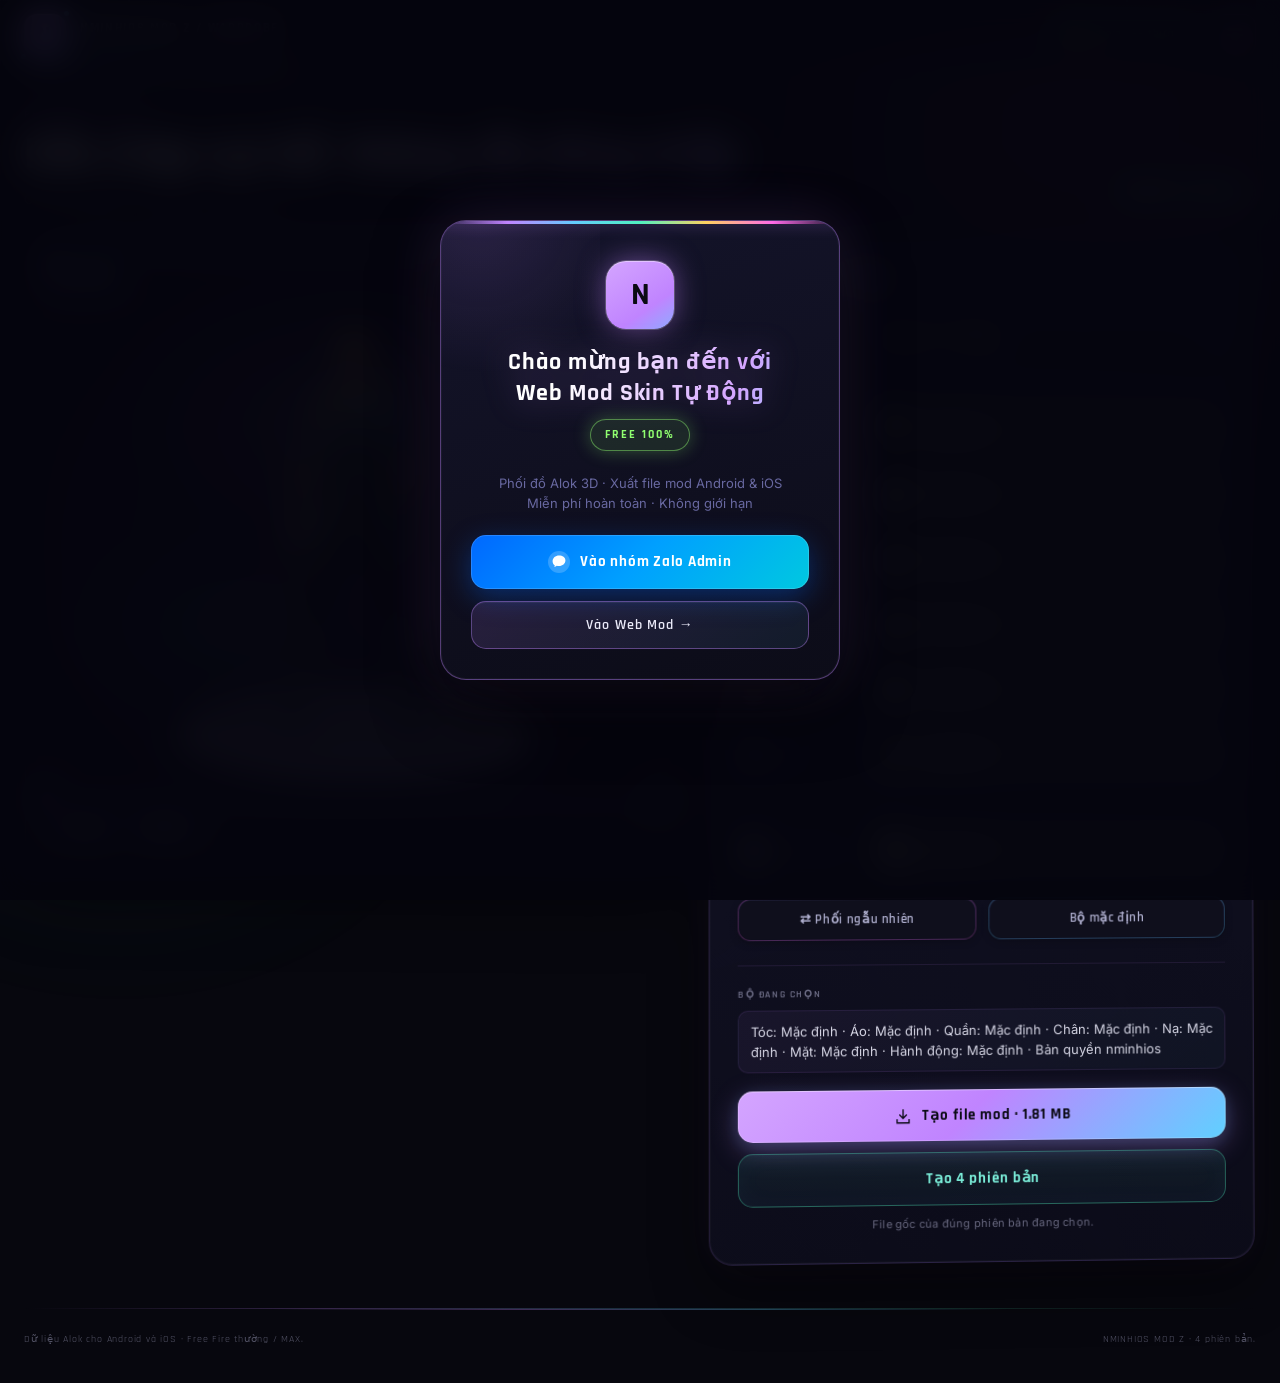
==== index.html @ 0bd4d6eb "Upload web mod skin Alok OB55" ====
<!doctype html>
<html lang="vi">
<head>
  <meta charset="utf-8">
  <meta name="viewport" content="width=device-width, initial-scale=1, maximum-scale=1, minimum-scale=1, user-scalable=no, viewport-fit=cover">
  <meta name="theme-color" content="#0a0a0f">
  <title>NMINHIOS MOD Z ALOK — MODEL 24</title>
  <link rel="preconnect" href="https://fonts.googleapis.com">
  <link rel="preconnect" href="https://fonts.gstatic.com" crossorigin>
  <link href="https://fonts.googleapis.com/css2?family=Rajdhani:wght@400;500;600;700&family=Inter:wght@300;400;500;600&display=swap" rel="stylesheet">
  <style>

    /* ── TEXT OVERFLOW / GARBLE PREVENTION ── */
    h1, .character-name, .brand-text, .panel-title, .selection-summary, .status {
      overflow-wrap: anywhere;
      word-break: break-word;
    }
    .selection-summary, .status, .hint, #preview-message, #mod-progress-step {
      font-family: 'Inter', system-ui, -apple-system, sans-serif;
      -webkit-font-smoothing: antialiased;
    }
    /* Ensure select text doesn't overflow weirdly */
    select, .item-picker-button span {
      overflow: hidden;
      text-overflow: ellipsis;
      white-space: nowrap;
    }

    /* ── TOKEN SYSTEM ── */
    :root {
      color-scheme: dark;
      --bg:        #07070e;
      --bg2:       #0c0c16;
      --panel:     #0f0f1c;
      --panel2:    #161626;
      --line:      #1c1c2e;
      --muted:     #6868a0;
      --text:      #eaeaf8;
      --dim:       #b0b0d0;

      --neon:      #c084ff;
      --neon2:     #60d0ff;
      --neon3:     #ff6ae8;
      --neon4:     #ffd060;
      --green:     #90ff70;
      --green2:    #50e030;

      --glow-neon: 0 0 6px #c084ff99,  0 0 20px #c084ff55, 0 0 40px #c084ff22;
      --glow-cyan: 0 0 6px #60d0ff99,  0 0 20px #60d0ff55;
      --glow-pink: 0 0 6px #ff6ae899,  0 0 20px #ff6ae855;
      --glow-grn:  0 0 6px #90ff7099,  0 0 20px #90ff7055;
      --glow-gold: 0 0 6px #ffd06099,  0 0 20px #ffd06055;

      padding-top: env(safe-area-inset-top, 0px);
      padding-bottom: env(safe-area-inset-bottom, 0px);
    }
    *, *::before, *::after { box-sizing: border-box; margin: 0; padding: 0; }
    html { scroll-padding-top: env(safe-area-inset-top, 0px); }
    body {
      background: var(--bg);
      color: var(--text);
      font-family: 'Inter', system-ui, sans-serif;
      font-size: 14px;
      line-height: 1.6;
      min-height: 100vh;
      overflow-x: hidden;
    }

    /* ── FIX iOS DOUBLE-TAP ZOOM + TAP HIGHLIGHT ── */
    html, body {
      touch-action: manipulation;
      -webkit-text-size-adjust: 100%;
      text-size-adjust: 100%;
    }
    button, a, select, input, label, .item-picker-button, .item-picker-option,
    .small-button, .preset, .download, .fish-menu-toggle {
      touch-action: manipulation;
      -webkit-tap-highlight-color: transparent;
    }
    /* Prevent accidental text selection on UI chrome */
    .topbar, .brand, .stage-head, .panel-title, .character-name, .badge,
    .eyebrow, .corner, .watermark {
      -webkit-user-select: none;
      user-select: none;
    }

    button, select, a { -webkit-tap-highlight-color: transparent; }
    button, select { font-family: inherit; font-size: inherit; }
    button { cursor: pointer; color: inherit; }
    button:disabled { cursor: wait; opacity: .4; }
    button:focus-visible, a:focus-visible, select:focus-visible {
      outline: 2px solid var(--neon); outline-offset: 3px;
    }
    a { color: inherit; text-decoration: none; }

    /* ────────────────────────────────
       BACKGROUND: dual grid + scan
    ──────────────────────────────── */
    body::before {
      content: '';
      position: fixed; inset: 0; z-index: 0; pointer-events: none;
      background-image:
        linear-gradient(rgba(192,132,255,.05) 1px, transparent 1px),
        linear-gradient(90deg, rgba(192,132,255,.05) 1px, transparent 1px),
        linear-gradient(rgba(96,208,255,.025) 1px, transparent 1px),
        linear-gradient(90deg, rgba(96,208,255,.025) 1px, transparent 1px);
      background-size: 40px 40px, 40px 40px, 120px 120px, 120px 120px;
      animation: gridDrift 18s linear infinite;
    }
    body::after {
      content: '';
      position: fixed; inset: 0; z-index: 0; pointer-events: none;
      background: linear-gradient(
        180deg,
        transparent 0%, transparent 48%,
        rgba(192,132,255,.03) 50%, transparent 52%,
        transparent 100%
      );
      background-size: 100% 6px;
      animation: scanV 8s linear infinite;
    }
    @keyframes gridDrift { to { transform: translate(40px, 40px); } }
    @keyframes scanV     { to { transform: translateY(6px); } }

    /* ── AMBIENT BLOBS ── */
    .ambient {
      position: fixed; pointer-events: none; z-index: 0;
      border-radius: 50%; filter: blur(90px);
    }
    .ambient-1 {
      width: 560px; height: 560px; opacity: .16;
      background: radial-gradient(circle, #c084ff, transparent 70%);
      top: -140px; right: -120px;
      animation: blob1 14s ease-in-out infinite;
    }
    .ambient-2 {
      width: 420px; height: 420px; opacity: .14;
      background: radial-gradient(circle, #60d0ff, transparent 70%);
      bottom: 8%; left: -90px;
      animation: blob2 18s ease-in-out infinite;
    }
    .ambient-3 {
      width: 320px; height: 320px; opacity: .12;
      background: radial-gradient(circle, #ff6ae8, transparent 70%);
      top: 45%; right: 4%;
      animation: blob3 11s ease-in-out infinite;
    }
    .ambient-4 {
      width: 240px; height: 240px; opacity: .10;
      background: radial-gradient(circle, #ffd060, transparent 70%);
      bottom: 20%; right: 30%;
      animation: blob1 22s ease-in-out infinite reverse;
    }
    @keyframes blob1 { 0%,100%{transform:translate(0,0)} 50%{transform:translate(-28px,44px)} }
    @keyframes blob2 { 0%,100%{transform:translate(0,0)} 50%{transform:translate(44px,-28px)} }
    @keyframes blob3 { 0%,100%{transform:translate(0,0)} 50%{transform:translate(-18px,22px)} }

    /* ── PARTICLES (pure CSS, 12 dots) ── */
    .particles { position: fixed; inset: 0; pointer-events: none; z-index: 0; overflow: hidden; }
    .p { position: absolute; border-radius: 50%; animation: particleFly linear infinite; }
    .p:nth-child(1)  { width:2px;height:2px; left:10%; background:#c084ff; animation-duration:12s; animation-delay:0s; }
    .p:nth-child(2)  { width:1px;height:1px; left:20%; background:#60d0ff; animation-duration:17s; animation-delay:-3s; }
    .p:nth-child(3)  { width:2px;height:2px; left:35%; background:#ff6ae8; animation-duration:14s; animation-delay:-6s; }
    .p:nth-child(4)  { width:1px;height:1px; left:50%; background:#c084ff; animation-duration:19s; animation-delay:-9s; }
    .p:nth-child(5)  { width:2px;height:2px; left:65%; background:#ffd060; animation-duration:13s; animation-delay:-2s; }
    .p:nth-child(6)  { width:1px;height:1px; left:78%; background:#60d0ff; animation-duration:16s; animation-delay:-7s; }
    .p:nth-child(7)  { width:2px;height:2px; left:88%; background:#ff6ae8; animation-duration:11s; animation-delay:-4s; }
    .p:nth-child(8)  { width:1px;height:1px; left:5%;  background:#90ff70; animation-duration:20s; animation-delay:-1s; }
    .p:nth-child(9)  { width:2px;height:2px; left:42%; background:#c084ff; animation-duration:15s; animation-delay:-8s; }
    .p:nth-child(10) { width:1px;height:1px; left:58%; background:#ffd060; animation-duration:22s; animation-delay:-5s; }
    .p:nth-child(11) { width:2px;height:2px; left:72%; background:#90ff70; animation-duration:10s; animation-delay:-11s; }
    .p:nth-child(12) { width:1px;height:1px; left:92%; background:#c084ff; animation-duration:18s; animation-delay:-13s; }
    @keyframes particleFly {
      0%   { transform: translateY(110vh) scale(0); opacity: 0; }
      10%  { opacity: 1; }
      90%  { opacity: 1; }
      100% { transform: translateY(-10vh) scale(1.4); opacity: 0; }
    }

    /* ── LAYOUT ── */
    .shell { position: relative; z-index: 1; width: min(1260px, calc(100% - 48px)); margin: auto; }

    /* ────────────────────────────────
       TOPBAR
    ──────────────────────────────── */
    .topbar {
      height: 72px;
      display: flex; align-items: center; justify-content: space-between;
      position: relative;
      border-bottom: 1px solid transparent;
    }
    /* static base line */
    .topbar::before {
      content: ''; position: absolute; bottom: 0; left: 0; right: 0;
      height: 1px; background: var(--line);
    }
    /* moving neon scanner */
    .topbar::after {
      content: ''; position: absolute; bottom: -1px; left: 0;
      width: 200px; height: 2px; border-radius: 2px;
      background: linear-gradient(90deg, transparent, var(--neon), var(--neon2), var(--neon3), transparent);
      box-shadow: 0 0 12px var(--neon), 0 0 28px var(--neon2);
      animation: topbarScan 3s ease-in-out infinite;
    }
    @keyframes topbarScan {
      0%   { left: -200px; }
      100% { left: calc(100% + 200px); }
    }

    /* ── BRAND ── */
    .brand {
      display: flex; align-items: center; gap: 12px;
      font-family: 'Rajdhani', sans-serif;
      font-weight: 700; font-size: 14px; letter-spacing: .12em;
    }
    .brandmark {
      position: relative;
      display: grid; place-items: center;
      width: 40px; height: 40px; border-radius: 11px;
      background: linear-gradient(135deg, #c084ff, #60d0ff);
      color: #070710; font-size: 21px; font-weight: 900;
      flex-shrink: 0;
      box-shadow: var(--glow-neon);
      animation: logoPulse 3s ease-in-out infinite;
      overflow: visible;
    }
    /* corner sparks on brandmark */
    .brandmark::before, .brandmark::after {
      content: '';
      position: absolute; width: 6px; height: 6px;
      border-radius: 50%; background: var(--neon2);
      box-shadow: 0 0 6px var(--neon2);
      animation: cornerSpark 2s ease-in-out infinite;
    }
    .brandmark::before { top: -3px; right: -3px; animation-delay: 0s; }
    .brandmark::after  { bottom: -3px; left: -3px; animation-delay: 1s; }
    @keyframes cornerSpark { 0%,100%{opacity:0;transform:scale(0)} 50%{opacity:1;transform:scale(1)} }
    @keyframes logoPulse {
      0%,100% { box-shadow: var(--glow-neon); }
      50%     { box-shadow: 0 0 20px #c084ffcc, 0 0 44px #60d0ff88; }
    }
    .brand-text { line-height: 1.25; }
    .brand-sub  { font-size: 10px; color: var(--muted); letter-spacing: .06em; font-family: 'Inter', sans-serif; font-weight: 400; }

    /* ── PLATFORM DOT ── */
    .platform { display: flex; align-items: center; gap: 8px; font-size: 11px; color: var(--muted); font-family: 'Rajdhani', sans-serif; letter-spacing: .08em; }
    .dot {
      width: 8px; height: 8px; border-radius: 50%; background: var(--green);
      box-shadow: var(--glow-grn);
      animation: dotPulse 1.8s ease-in-out infinite;
    }
    @keyframes dotPulse {
      0%,100% { transform: scale(1); box-shadow: var(--glow-grn); }
      50%     { transform: scale(1.35); box-shadow: 0 0 12px #90ff70cc; }
    }

    /* ── NAV MENU ── */
    .fish-top-actions { display: flex; align-items: center; gap: 14px; }
    .fish-nav { position: relative; }
    .fish-menu-toggle {
      display: grid; place-items: center;
      width: 42px; height: 42px;
      border: 1px solid #252540; border-radius: 11px;
      background: var(--panel); color: var(--text);
      transition: border-color .2s, box-shadow .2s;
    }
    .fish-menu-toggle:hover { border-color: var(--neon); box-shadow: var(--glow-neon); }
    .fish-menu {
      position: absolute; right: 0; top: 52px; width: 195px; z-index: 50;
      background: var(--panel2); border: 1px solid var(--neon);
      border-radius: 15px; padding: 6px;
      box-shadow: 0 16px 48px #0009, var(--glow-neon);
      backdrop-filter: blur(12px);
    }
    .fish-menu[hidden] { display: none; }
    .fish-menu a {
      display: block; padding: 11px 14px; border-radius: 9px;
      font-size: 13px; color: var(--dim);
      transition: background .15s, color .15s, padding-left .15s;
    }
    .fish-menu a:hover { background: #c084ff18; color: var(--neon); padding-left: 20px; }

    /* ────────────────────────────────
       INTRO
    ──────────────────────────────── */
    .intro { padding: 44px 0 32px; display: flex; align-items: flex-end; justify-content: space-between; gap: 20px; }
    .eyebrow {
      font-family: 'Rajdhani', sans-serif; font-size: 11px; font-weight: 600;
      letter-spacing: .22em; color: var(--neon); margin-bottom: 8px;
      filter: drop-shadow(0 0 6px var(--neon));
      animation: eyebrowFlicker 5s ease-in-out infinite;
    }
    @keyframes eyebrowFlicker { 0%,100%{opacity:1} 92%{opacity:1} 93%{opacity:.4} 94%{opacity:1} 96%{opacity:.6} 97%{opacity:1} }
    h1 {
      font-family: 'Rajdhani', sans-serif;
      font-size: clamp(28px, 4vw, 44px); font-weight: 700;
      letter-spacing: -.02em; line-height: 1.1;
      background: linear-gradient(110deg, #ffffff 30%, var(--neon) 60%, var(--neon2) 90%);
      background-size: 200% 100%;
      -webkit-background-clip: text; -webkit-text-fill-color: transparent; background-clip: text;
      animation: titleShift 6s ease-in-out infinite;
    }
    @keyframes titleShift { 0%,100%{background-position:0% 0} 50%{background-position:100% 0} }
    .sub { color: var(--muted); font-size: 13px; margin-top: 6px; }
    .count { color: var(--muted); font-size: 11px; padding-bottom: 3px; font-family: 'Rajdhani', sans-serif; letter-spacing: .06em; }

    /* ── WORKSPACE ── */
    .workspace { display: grid; grid-template-columns: minmax(0,1.2fr) minmax(340px,1fr); gap: 24px; align-items: start; }

    /* ────────────────────────────────
       STAGE — rotating neon border + scanline
    ──────────────────────────────── */
    @property --sa { syntax:'<angle>'; initial-value:0deg; inherits:false; }

    .stage {
      position: sticky; top: 20px;
      border-radius: 22px; overflow: hidden;
      background: var(--panel); isolation: isolate;
    }
    /* outer glow ring */
    .stage::before {
      content: ''; position: absolute; inset: -3px; z-index: -1; border-radius: 25px;
      background: conic-gradient(from var(--sa), var(--neon), var(--neon2), var(--neon3), var(--neon4), var(--neon));
      animation: stageRing 5s linear infinite;
      filter: blur(1px);
    }
    /* inner mask */
    .stage::after {
      content: ''; position: absolute; inset: 3px; z-index: -1;
      border-radius: 19px; background: var(--panel);
    }
    @keyframes stageRing { to { --sa: 360deg; } }

    /* horizontal scan line across viewport */
    #viewport::before {
      content: ''; position: absolute; left: 0; right: 0; z-index: 3; pointer-events: none;
      height: 2px;
      background: linear-gradient(90deg, transparent, var(--neon2), var(--neon), transparent);
      box-shadow: 0 0 14px var(--neon), 0 0 30px var(--neon2);
      animation: scanH 4s ease-in-out infinite;
    }
    @keyframes scanH { 0%,100%{top:-4px;opacity:0} 5%{opacity:1} 95%{opacity:1} 50%{top:100%} }

    /* corner brackets on stage */
    .corner { position: absolute; z-index: 4; pointer-events: none; width: 18px; height: 18px; }
    .corner::before,.corner::after { content:''; position: absolute; background: var(--neon); }
    .corner::before { width: 100%; height: 2px; }
    .corner::after  { width: 2px; height: 100%; }
    .corner.tl { top: 14px; left: 14px; }
    .corner.tr { top: 14px; right: 14px; transform: scaleX(-1); }
    .corner.bl { bottom: 60px; left: 14px; transform: scaleY(-1); }
    .corner.br { bottom: 60px; right: 14px; transform: scale(-1,-1); }
    .corner { filter: drop-shadow(0 0 4px var(--neon)); animation: cornerPulse 3s ease-in-out infinite; }
    .corner.tl,.corner.br { animation-delay: 0s; }
    .corner.tr,.corner.bl { animation-delay: 1.5s; }
    @keyframes cornerPulse { 0%,100%{opacity:.7} 50%{opacity:1;filter:drop-shadow(0 0 8px var(--neon))} }

    .stage-head {
      position: absolute; z-index: 5; top: 20px; left: 22px; right: 22px;
      display: flex; justify-content: space-between; align-items: center;
      pointer-events: none;
    }
    .character-name {
      font-family: 'Rajdhani', sans-serif; font-size: 24px; font-weight: 900; letter-spacing: .2em;
      background: linear-gradient(90deg, var(--neon), var(--neon2), var(--neon3));
      background-size: 200% 100%;
      -webkit-background-clip: text; -webkit-text-fill-color: transparent; background-clip: text;
      animation: nameShimmer 3s ease-in-out infinite;
      filter: drop-shadow(0 0 8px #c084ffaa);
    }
    @keyframes nameShimmer { 0%,100%{background-position:0%} 50%{background-position:100%} }
    .badge {
      font-size: 10px; letter-spacing: .1em; font-family: 'Rajdhani', sans-serif; font-weight: 600;
      color: var(--neon); border: 1px solid var(--neon); border-radius: 20px; padding: 4px 12px;
      box-shadow: var(--glow-neon), inset 0 0 8px #c084ff18;
      background: #c084ff12;
      animation: badgePulse 2.5s ease-in-out infinite;
    }
    @keyframes badgePulse { 0%,100%{box-shadow:var(--glow-neon),inset 0 0 8px #c084ff18} 50%{box-shadow:0 0 10px #c084ffcc,0 0 28px #c084ff88,inset 0 0 14px #c084ff28} }

    #viewport {
      height: 550px; position: relative;
      background: radial-gradient(ellipse at 50% 45%, #28164a 0%, #150e28 38%, #0a0a14 80%);
    }
    #viewport canvas { width:100%;height:100%;display:block;touch-action:none; }
    .watermark {
      position: absolute; top: 50%; left: 50%;
      transform: translate(-50%,-50%);
      font-family: 'Rajdhani', sans-serif; font-size: 86px; font-weight: 900; letter-spacing: .14em;
      color: transparent; -webkit-text-stroke: 1px rgba(192,132,255,.07);
      pointer-events: none; white-space: nowrap;
      animation: wmPulse 7s ease-in-out infinite;
    }
    @keyframes wmPulse { 0%,100%{opacity:.5;letter-spacing:.14em} 50%{opacity:.9;letter-spacing:.18em} }

    #fallback { position: absolute; inset: 0; width:100%;height:100%;object-fit:contain;display:none; }
    .preview-message { position:absolute;inset:0;display:grid;place-content:center;padding:30px;text-align:center;color:var(--muted);font-size:13px;pointer-events:none; }
    .preview-message.hidden { display: none; }

    .stage-footer {
      padding: 14px 20px;
      border-top: 1px solid var(--line);
      display: flex; align-items: center; justify-content: space-between; gap: 12px;
      background: linear-gradient(180deg, #0f0f1e 0%, #0a0a14 100%);
      position: relative;
    }
    .stage-footer::before {
      content: ''; position: absolute; top: 0; left: 0; right: 0; height: 1px;
      background: linear-gradient(90deg, transparent, var(--neon), var(--neon2), transparent);
      opacity: .5;
    }
    .hint { color: var(--muted); font-size: 11px; max-width: 260px; }
    .view-tools { display: flex; gap: 8px; flex-shrink: 0; }

    /* ── SMALL BUTTONS (rotate / reset) — neon border run ── */
    .small-button {
      position: relative;
      background: var(--panel2); border-radius: 10px;
      min-width: 36px; padding: 8px 14px;
      font-size: 12px; white-space: nowrap;
      font-family: 'Rajdhani', sans-serif; font-weight: 600; letter-spacing: .04em;
      overflow: hidden;
      border: 1px solid #252540;
      transition: color .2s, border-color .2s;
    }
    .small-button::before {
      content: ''; position: absolute; inset: 0; border-radius: 9px;
      background: conic-gradient(from var(--sb,0deg), transparent 70%, var(--neon) 80%, var(--neon2) 90%, transparent);
      opacity: 0; transition: opacity .25s;
      animation: btnSpin 3s linear infinite paused;
    }
    .small-button:hover { border-color: transparent; color: var(--neon); }
    .small-button:hover::before { opacity: 1; animation-play-state: running; }
    @property --sb { syntax:'<angle>'; initial-value:0deg; inherits:false; }
    @keyframes btnSpin { to { --sb: 360deg; } }

    /* ────────────────────────────────
       PANEL — neon border run all 4 sides
    ──────────────────────────────── */
    .panel {
      background: var(--panel);
      border: 1px solid var(--line);
      border-radius: 22px; padding: 26px;
      position: relative; overflow: hidden;
    }
    /* top runner */
    .panel::before {
      content: ''; position: absolute; top: 0; left: -100%; width: 60%; height: 2px; z-index: 1;
      background: linear-gradient(90deg, transparent, var(--neon), var(--neon2), var(--neon3), transparent);
      box-shadow: 0 0 10px var(--neon), 0 0 20px var(--neon2);
      animation: panelTop 4s linear infinite;
    }
    @keyframes panelTop { to { left: 140%; } }
    /* bottom runner */
    .panel::after {
      content: ''; position: absolute; bottom: 0; right: -100%; width: 60%; height: 2px; z-index: 1;
      background: linear-gradient(90deg, transparent, var(--neon3), var(--neon), var(--neon2), transparent);
      box-shadow: 0 0 10px var(--neon3), 0 0 20px var(--neon);
      animation: panelBottom 4s linear infinite;
    }
    @keyframes panelBottom { to { right: 140%; } }
    /* left runner */
    .panel-side-l, .panel-side-r {
      position: absolute; top: -100%; width: 2px; height: 60%; z-index: 1;
      background: linear-gradient(180deg, transparent, var(--neon2), var(--neon3), transparent);
      box-shadow: 0 0 10px var(--neon2);
      animation: panelLeft 4s 2s linear infinite;
    }
    .panel-side-l { left: 0; }
    .panel-side-r {
      right: 0; bottom: -100%; top: auto;
      background: linear-gradient(180deg, transparent, var(--neon), var(--neon2), transparent);
      animation: panelRight 4s 2s linear infinite;
    }
    @keyframes panelLeft  { to { top: 140%; } }
    @keyframes panelRight { to { bottom: 140%; } }

    .panel-title {
      font-family: 'Rajdhani', sans-serif; font-size: 17px; font-weight: 700;
      letter-spacing: .07em; margin-bottom: 20px; color: var(--text);
      position: relative; z-index: 2;
    }

    /* ── FORM ROWS ── */
    .form-row {
      display: grid; grid-template-columns: 100px 1fr;
      align-items: center; gap: 12px; margin: 10px 0;
      position: relative; z-index: 2;
    }
    .form-row label, .fixed-label {
      font-size: 12px; color: var(--muted);
      display: flex; align-items: center; gap: 7px;
    }
    .row-icon { width: 22px; height: 22px; border-radius: 6px; }
    .select-wrap { position: relative; }
    .select-wrap::after {
      content: '▾'; position: absolute; right: 14px; top: 50%;
      transform: translateY(-50%); pointer-events: none;
      color: var(--neon); font-size: 12px;
    }

    /* select — neon underline sweep on hover */
    select {
      width: 100%; appearance: none;
      background: #0a0a18; border: 1px solid #1e1e38;
      border-radius: 11px; padding: 10px 36px 10px 13px;
      color: var(--text); font-size: 13px; cursor: pointer; min-height: 42px;
      transition: border-color .2s, box-shadow .2s, background .2s;
    }
    select:hover { border-color: #5a3a88; background: #0e0e20; }
    select:focus { border-color: var(--neon); box-shadow: 0 0 0 2px #c084ff28, var(--glow-neon); outline: none; }

    /* neon underline runner on focused row */
    .select-wrap::before {
      content: ''; position: absolute; bottom: 0; left: 12px; right: 12px; height: 1px;
      background: linear-gradient(90deg, transparent, var(--neon), var(--neon2), transparent);
      transform: scaleX(0); transition: transform .3s ease;
      border-radius: 1px;
    }
    .select-wrap:focus-within::before { transform: scaleX(1); }

    .fixed-value {
      background: #0a0a18; border: 1px solid #1a1a30; border-radius: 11px;
      padding: 10px 13px; font-size: 13px; min-height: 42px;
      display: flex; justify-content: space-between; align-items: center;
    }
    .fixed-value .single { font-size: 10px; color: #44445a; }

    .form-divider {
      height: 1px; margin: 18px 0; position: relative; z-index: 2;
      background: linear-gradient(90deg, transparent, var(--line) 20%, var(--line) 80%, transparent);
    }
    .action-note { margin: 6px 0 0 112px; font-size: 11px; line-height: 1.6; color: var(--muted); z-index: 2; position: relative; }

    /* ────────────────────────────────
       MIX TOOL BUTTONS — dual running neon
    ──────────────────────────────── */
    .mix-tools { display: flex; gap: 8px; margin-top: 18px; position: relative; z-index: 2; }
    .mix-tools button {
      flex: 1; position: relative; overflow: hidden;
      border: 1px solid #252540; border-radius: 11px;
      background: transparent; padding: 10px 12px;
      font-size: 12px; font-family: 'Rajdhani', sans-serif; font-weight: 600; letter-spacing: .05em;
      color: var(--dim);
      transition: color .2s, border-color .2s;
    }
    /* animated border gradient */
    .mix-tools button::before {
      content: ''; position: absolute; inset: -2px; border-radius: 12px; z-index: -1;
      background: conic-gradient(from var(--mt,0deg), transparent 75%, var(--neon) 85%, var(--neon2) 95%, transparent);
      opacity: 0; transition: opacity .25s;
      animation: mtSpin 2s linear infinite paused;
    }
    .mix-tools button::after {
      content: ''; position: absolute; inset: 1px; border-radius: 10px; z-index: -1;
      background: var(--panel);
    }
    .mix-tools button:hover { color: var(--neon); border-color: transparent; }
    .mix-tools button:hover::before { opacity: 1; animation-play-state: running; }
    @property --mt { syntax:'<angle>'; initial-value:0deg; inherits:false; }
    @keyframes mtSpin { to { --mt: 360deg; } }

    /* ── DOWNLOAD AREA ── */
    .download-area { margin-top: 20px; border-top: 1px solid var(--line); padding-top: 20px; position: relative; z-index: 2; }
    .selection-caption {
      font-family: 'Rajdhani', sans-serif; font-size: 10px; font-weight: 600;
      letter-spacing: .18em; color: var(--muted); text-transform: uppercase; margin-bottom: 6px;
    }
    .selection-summary { font-size: 12px; color: #c8c0e0; margin-bottom: 16px; min-height: 36px; line-height: 1.8; }

    /* ────────────────────────────────
       DOWNLOAD BUTTONS — neon glow + shimmer + border run
    ──────────────────────────────── */
    .download {
      display: flex; width: 100%; gap: 10px;
      justify-content: center; align-items: center;
      border: 0; border-radius: 14px; padding: 14px 16px;
      font-weight: 700; font-size: 14px;
      font-family: 'Rajdhani', sans-serif; letter-spacing: .07em;
      cursor: pointer; position: relative; overflow: hidden;
      transition: transform .15s, box-shadow .2s;
    }
    /* shimmer sweep */
    .download::before {
      content: ''; position: absolute; inset: 0;
      background: linear-gradient(105deg, transparent 35%, rgba(255,255,255,.18) 50%, transparent 65%);
      transform: translateX(-100%) skewX(-15deg);
      transition: transform .55s ease;
    }
    .download:hover::before { transform: translateX(140%) skewX(-15deg); }
    /* outer neon ring */
    .download::after {
      content: ''; position: absolute; inset: -2px; border-radius: 15px; z-index: -1;
      opacity: 0; transition: opacity .25s;
    }
    .download:not(:disabled):hover { transform: translateY(-3px); }
    .download:not(:disabled):hover::after { opacity: 1; }
    .download:not(:disabled):active { transform: scale(.98); }

    #download {
      background: linear-gradient(135deg, #40c020, #90ff70);
      color: #071a04;
      box-shadow: 0 2px 20px #50e03044, 0 0 0 1px #50e03030;
    }
    #download:not(:disabled):hover { box-shadow: 0 4px 30px #90ff7088, 0 0 60px #90ff7044; }
    #download::after { background: conic-gradient(from var(--dg,0deg), transparent 70%, #90ff70 80%, #60d0ff 90%, transparent); animation: dSpin 3s linear infinite paused; }
    #download:not(:disabled):hover::after { animation-play-state: running; }
    #download:disabled { background: #1e301a; color: #3a5434; box-shadow: none; }

    #download-all {
      background: linear-gradient(135deg, #7030cc, #c084ff);
      color: #0e0520; box-shadow: 0 2px 20px #c084ff44, 0 0 0 1px #c084ff30;
      margin-top: 10px;
    }
    #download-all:not(:disabled):hover { box-shadow: 0 4px 30px #c084ff88, 0 0 60px #c084ff44; }
    #download-all::after { background: conic-gradient(from var(--da,0deg), transparent 70%, #c084ff 80%, #60d0ff 90%, transparent); animation: daSpin 3s linear infinite paused; }
    #download-all:not(:disabled):hover::after { animation-play-state: running; }
    #download-all:disabled { background: #1e1634; color: #3a2860; box-shadow: none; }

    @property --dg { syntax:'<angle>'; initial-value:0deg; inherits:false; }
    @property --da { syntax:'<angle>'; initial-value:0deg; inherits:false; }
    @keyframes dSpin  { to { --dg: 360deg; } }
    @keyframes daSpin { to { --da: 360deg; } }
    .download svg { width: 18px; height: 18px; }

    .status { font-size: 11px; text-align: center; color: var(--muted); margin: 10px 0 0; min-height: 17px; }
    .status.error { color: #ff7777; }

    /* ────────────────────────────────
       PROGRESS DIALOG
    ──────────────────────────────── */
    #mod-progress {
      position: fixed; inset: 0; z-index: 10000;
      background: rgba(7,7,14,.88);
      display: grid; place-items: center; padding: 20px;
      backdrop-filter: blur(8px);
    }
    #mod-progress[hidden] { display: none; }
    .mod-progress-card {
      width: min(500px,100%);
      background: var(--panel2);
      border-radius: 22px; padding: 30px;
      position: relative; overflow: hidden;
    }
    /* spinning border on dialog */
    .mod-progress-card::before {
      content: ''; position: absolute; inset: -3px; z-index: -1; border-radius: 25px;
      background: conic-gradient(from var(--mp,0deg), var(--neon), var(--neon2), var(--neon3), var(--neon));
      animation: mpSpin 3s linear infinite;
      filter: blur(1px);
    }
    .mod-progress-card::after { content: ''; position: absolute; inset: 3px; z-index: -1; border-radius: 19px; background: var(--panel2); }
    @property --mp { syntax:'<angle>'; initial-value:0deg; inherits:false; }
    @keyframes mpSpin { to { --mp: 360deg; } }
    .mod-progress-heading {
      display: flex; justify-content: space-between; gap: 20px;
      font-family: 'Rajdhani', sans-serif; font-weight: 700; font-size: 20px;
      position: relative; z-index: 1;
    }
    #mod-progress-percent { color: var(--neon); text-shadow: var(--glow-neon); }
    .mod-progress-card progress {
      position: relative; z-index: 1;
      width: 100%; height: 6px; border-radius: 3px; overflow: hidden;
      appearance: none; margin: 18px 0 12px; border: none; background: #14142a;
    }
    .mod-progress-card progress::-webkit-progress-bar { background: #14142a; border-radius: 3px; }
    .mod-progress-card progress::-webkit-progress-value {
      background: linear-gradient(90deg, var(--neon), var(--neon2), var(--green));
      border-radius: 3px; box-shadow: 0 0 8px var(--neon);
    }
    .mod-progress-card p { color: var(--muted); font-size: 13px; position: relative; z-index: 1; }
    .mod-progress-card button {
      margin-top: 16px; padding: 10px 22px;
      border: 1px solid #38385a; border-radius: 11px;
      background: var(--panel); color: var(--text);
      position: relative; z-index: 1;
      transition: border-color .2s, color .2s;
    }
    .mod-progress-card button:hover { border-color: var(--neon); color: var(--neon); }

    /* ── PRESETS ── */
    .presets { display: grid; grid-template-columns: 1fr 1fr; gap: 10px; margin-bottom: 24px; }
    .preset {
      border: 1px solid #222238; background: var(--panel2);
      border-radius: 14px; text-align: left; padding: 13px 15px;
      transition: border-color .2s, background .2s, box-shadow .2s; cursor: pointer;
      position: relative; overflow: hidden;
    }
    .preset::before {
      content: ''; position: absolute; inset: 0; opacity: 0;
      background: linear-gradient(135deg, #c084ff0a, #60d0ff08);
      transition: opacity .2s;
    }
    .preset:hover { border-color: #503880; background: #1a1630; }
    .preset:hover::before { opacity: 1; }
    .preset[aria-pressed="true"] {
      border-color: var(--neon); background: #c084ff0d;
      box-shadow: 0 0 0 1px #c084ff30, var(--glow-neon);
    }
    .preset-num { color: var(--neon); font-size: 10px; letter-spacing: .14em; margin-bottom: 5px; display: block; font-family: 'Rajdhani', sans-serif; }
    .preset-name { font-size: 13px; font-weight: 600; display: block; }
    .preset-detail { font-size: 10px; color: var(--muted); display: block; margin-top: 3px; }

    /* ── FOOTER ── */
    footer {
      color: #383858; padding: 26px 0 28px; font-size: 10px;
      display: flex; justify-content: space-between; gap: 15px;
      border-top: 1px solid var(--line); margin-top: 24px;
      font-family: 'Rajdhani', sans-serif; letter-spacing: .06em;
      position: relative;
    }
    footer::before {
      content: ''; position: absolute; top: 0; left: 20%; right: 20%; height: 1px;
      background: linear-gradient(90deg, transparent, var(--neon), var(--neon2), transparent);
      opacity: .3;
    }
    footer a { text-decoration: underline; color: var(--muted); }

    .noscript { padding: 20px; color: #ff8888; }
    .category-icon { display: inline-block; }

    /* ── RESPONSIVE ── */
    @media (max-width: 900px) {
      .shell { width: calc(100% - 32px); }
      .workspace { grid-template-columns: 1fr; }
      .stage { position: relative; top: 0; }
      #viewport { height: 460px; }
      .watermark { font-size: 64px; }
      .intro { padding: 28px 0 22px; }
      .topbar { height: 66px; }
      .panel { padding: 20px; }
    }
    @media (max-width: 480px) {
      .shell { width: calc(100% - 20px); }
      h1 { font-size: 26px; }
      .form-row { grid-template-columns: 78px 1fr; gap: 8px; }
      .action-note { margin-left: 86px; }
      .presets { gap: 8px; }
      .watermark { font-size: 48px; }
      .platform { display: none; }
    }
    @media (prefers-reduced-motion: reduce) {
      *, *::before, *::after { animation: none !important; transition: none !important; }
    }
  
    /* ── MOBILE / REDUCED MOTION ── */
    @media (max-width: 768px), (prefers-reduced-motion: reduce) {
      body::before, body::after { animation: none !important; opacity: .35; }
      .particles { display: none; }
      .ambient { filter: blur(50px); opacity: .1; animation: none !important; }
      .stage::before { animation-duration: 12s; }
      #viewport::before { animation: none !important; opacity: 0; }
      .panel::before, .panel::after,
      .panel-side-l, .panel-side-r { animation: none !important; opacity: .4; }
      .topbar::after { animation-duration: 6s; }
      .corner { animation: none !important; opacity: .8; }
    }
    @media (max-width: 640px) {
      .shell { width: calc(100% - 24px); }
      .workspace { grid-template-columns: 1fr; gap: 18px; }
      .stage { position: relative !important; top: 0 !important; }
      #viewport { height: 400px; }
      .intro { flex-direction: column; align-items: flex-start; padding: 28px 0 20px; }
      .form-row { grid-template-columns: 1fr; gap: 6px; }
      .action-note { margin-left: 0; }
      .presets { grid-template-columns: 1fr; }
      h1 { font-size: 28px; }
      .watermark { font-size: 56px; }
    }

  
    /* ── WELCOME OVERLAY ── */
    #welcome-overlay {
      position: fixed; inset: 0; z-index: 9999;
      display: flex; align-items: center; justify-content: center;
      background: rgba(5, 5, 14, 0.92);
      backdrop-filter: blur(16px);
      -webkit-backdrop-filter: blur(16px);
      padding: 24px;
      opacity: 1;
      transition: opacity 0.45s ease, visibility 0.45s ease;
    }
    #welcome-overlay.hidden {
      opacity: 0; visibility: hidden; pointer-events: none;
    }
    .welcome-card {
      width: min(400px, 100%);
      background: linear-gradient(165deg, #14142a 0%, #0c0c18 100%);
      border: 1px solid rgba(192, 132, 255, 0.45);
      border-radius: 24px;
      padding: 36px 28px 28px;
      text-align: center;
      box-shadow:
        0 0 0 1px rgba(96, 208, 255, 0.12),
        0 24px 60px rgba(0, 0, 0, 0.55),
        0 0 40px rgba(192, 132, 255, 0.15);
      position: relative;
      overflow: hidden;
      animation: welcomeIn 0.55s cubic-bezier(0.22, 1, 0.36, 1);
    }
    @keyframes welcomeIn {
      from { opacity: 0; transform: translateY(28px) scale(0.94); }
      to   { opacity: 1; transform: translateY(0) scale(1); }
    }
    .welcome-card::before {
      content: '';
      position: absolute; top: 0; left: 0; right: 0; height: 2px;
      background: linear-gradient(90deg, transparent, #c084ff, #60d0ff, #ff6ae8, transparent);
      box-shadow: 0 0 12px #c084ff;
    }
    .welcome-logo {
      width: 64px; height: 64px; margin: 0 auto 18px;
      border-radius: 18px;
      background: linear-gradient(135deg, #c084ff, #60d0ff);
      display: grid; place-items: center;
      font-family: 'Rajdhani', sans-serif;
      font-size: 32px; font-weight: 900; color: #0a0a12;
      box-shadow: 0 0 24px rgba(192, 132, 255, 0.5);
      animation: logoPulse 3s ease-in-out infinite;
    }
    .welcome-title {
      font-family: 'Rajdhani', sans-serif;
      font-size: 22px; font-weight: 700;
      letter-spacing: 0.04em;
      line-height: 1.35;
      margin-bottom: 10px;
      background: linear-gradient(110deg, #fff 20%, #c084ff 55%, #60d0ff 90%);
      -webkit-background-clip: text; -webkit-text-fill-color: transparent;
      background-clip: text;
    }
    .welcome-sub {
      font-size: 13px; color: var(--muted);
      line-height: 1.55; margin-bottom: 22px;
    }
    .welcome-badge {
      display: inline-block;
      font-family: 'Rajdhani', sans-serif;
      font-size: 12px; font-weight: 700;
      letter-spacing: 0.12em;
      color: #90ff70;
      border: 1px solid rgba(144, 255, 112, 0.4);
      background: rgba(144, 255, 112, 0.1);
      border-radius: 999px;
      padding: 5px 14px;
      margin-bottom: 22px;
      box-shadow: 0 0 14px rgba(144, 255, 112, 0.2);
    }
    .welcome-zalo {
      display: flex; align-items: center; justify-content: center; gap: 10px;
      width: 100%;
      padding: 14px 18px;
      border-radius: 14px;
      border: none;
      background: linear-gradient(135deg, #0068ff, #0091ff);
      color: #fff;
      font-family: 'Rajdhani', sans-serif;
      font-size: 15px; font-weight: 700;
      letter-spacing: 0.04em;
      text-decoration: none;
      box-shadow: 0 8px 24px rgba(0, 104, 255, 0.35);
      transition: transform 0.2s, box-shadow 0.2s;
      margin-bottom: 12px;
    }
    .welcome-zalo:hover, .welcome-zalo:active {
      transform: translateY(-2px);
      box-shadow: 0 12px 28px rgba(0, 104, 255, 0.45);
    }
    .welcome-zalo svg { flex-shrink: 0; }
    .welcome-enter {
      width: 100%;
      padding: 13px 18px;
      border-radius: 14px;
      border: 1px solid rgba(192, 132, 255, 0.4);
      background: rgba(192, 132, 255, 0.12);
      color: #eaeaf8;
      font-family: 'Rajdhani', sans-serif;
      font-size: 14px; font-weight: 600;
      letter-spacing: 0.06em;
      cursor: pointer;
      transition: background 0.2s, border-color 0.2s;
    }
    .welcome-enter:hover {
      background: rgba(192, 132, 255, 0.22);
      border-color: #c084ff;
    }
    @media (prefers-reduced-motion: reduce) {
      .welcome-card { animation: none; }
      .welcome-logo { animation: none; }
    }

  
    /* ═══════════════════════════════════════════
       PREMIUM POLISH LAYER v2
    ═══════════════════════════════════════════ */

    /* Soft vignette over whole page */
    body::after {
      background:
        radial-gradient(ellipse 90% 70% at 50% 0%, transparent 40%, rgba(5,5,14,0.55) 100%),
        linear-gradient(180deg, transparent 0%, transparent 48%, rgba(192,132,255,.025) 50%, transparent 52%, transparent 100%);
      background-size: 100% 100%, 100% 6px;
    }

    /* Brand mark — glass ring */
    .brandmark {
      box-shadow:
        var(--glow-neon),
        inset 0 1px 0 rgba(255,255,255,0.35),
        0 4px 16px rgba(0,0,0,0.35);
    }
    .brandmark::before, .brandmark::after {
      width: 5px; height: 5px;
    }

    /* Intro title glow underline */
    h1 {
      position: relative;
      filter: drop-shadow(0 0 18px rgba(192,132,255,0.25));
    }

    /* Stage — deeper depth */
    .stage {
      box-shadow:
        0 0 0 1px rgba(192,132,255,0.12),
        0 28px 60px rgba(0,0,0,0.5),
        0 0 50px rgba(192,132,255,0.06);
    }
    #viewport {
      background:
        radial-gradient(ellipse at 50% 38%, rgba(192,132,255,0.14) 0%, transparent 42%),
        radial-gradient(ellipse at 50% 70%, #1a1030 0%, #0a0a14 75%);
    }

    /* Floating soft light under character area */
    #viewport::after {
      content: '';
      position: absolute; bottom: 8%; left: 50%;
      transform: translateX(-50%);
      width: 55%; height: 40px;
      background: radial-gradient(ellipse, rgba(96,208,255,0.18), transparent 70%);
      filter: blur(12px);
      pointer-events: none; z-index: 1;
      animation: floorGlow 4s ease-in-out infinite;
    }
    @keyframes floorGlow {
      0%,100% { opacity: 0.6; width: 50%; }
      50%     { opacity: 1; width: 62%; }
    }

    /* Panel glass refinement */
    .panel {
      background: linear-gradient(165deg, rgba(20,20,40,0.92) 0%, rgba(12,12,24,0.96) 100%);
      box-shadow:
        0 0 0 1px rgba(192,132,255,0.1),
        0 20px 50px rgba(0,0,0,0.4),
        inset 0 1px 0 rgba(255,255,255,0.04);
      backdrop-filter: blur(20px);
      -webkit-backdrop-filter: blur(20px);
    }

    /* Form selects — soft neon focus ring */
    select {
      background: linear-gradient(180deg, #0e0e1c 0%, #0a0a16 100%);
      border: 1px solid #222240;
      transition: border-color 0.2s, box-shadow 0.2s, background 0.2s;
    }
    select:hover {
      border-color: rgba(192,132,255,0.4);
      box-shadow: 0 0 0 3px rgba(192,132,255,0.08);
    }
    select:focus {
      border-color: var(--neon);
      box-shadow: 0 0 0 3px rgba(192,132,255,0.18), 0 0 20px rgba(192,132,255,0.1);
      outline: none;
    }

    /* Item picker button glow */
    .item-picker-button {
      background: linear-gradient(180deg, #12122a 0%, #0c0c1a 100%);
      border: 1px solid #222240;
      transition: border-color 0.2s, box-shadow 0.2s, transform 0.15s;
    }
    .item-picker-button:hover {
      border-color: rgba(192,132,255,0.5);
      box-shadow: 0 0 18px rgba(192,132,255,0.12);
      transform: translateY(-1px);
    }

    /* Mix tools row */
    .mix-tools {
      display: flex; gap: 10px; margin: 18px 0 8px;
      position: relative; z-index: 2;
    }
    .mix-tools button {
      flex: 1;
      padding: 11px 14px;
      border-radius: 12px;
      border: 1px solid #2a2a48;
      background: linear-gradient(180deg, #14142a, #0e0e1c);
      color: var(--dim);
      font-family: 'Rajdhani', sans-serif;
      font-weight: 600; font-size: 13px;
      letter-spacing: 0.04em;
      transition: all 0.2s;
    }
    .mix-tools button:hover {
      border-color: var(--neon2);
      color: var(--neon2);
      box-shadow: 0 0 16px rgba(96,208,255,0.15);
    }
    #randomize:hover {
      border-color: var(--neon3);
      color: var(--neon3);
      box-shadow: 0 0 16px rgba(255,106,232,0.15);
    }

    /* Download buttons — premium */
    .download-area {
      margin-top: 22px;
      padding-top: 18px;
      border-top: 1px solid rgba(192,132,255,0.12);
      position: relative; z-index: 2;
    }
    .selection-caption {
      font-family: 'Rajdhani', sans-serif;
      font-size: 11px; font-weight: 600;
      letter-spacing: 0.14em;
      color: var(--muted);
      text-transform: uppercase;
      margin-bottom: 6px;
    }
    .selection-summary {
      font-size: 13px; color: var(--text);
      margin-bottom: 16px;
      line-height: 1.5;
      min-height: 1.5em;
    }
    .download {
      display: flex; align-items: center; justify-content: center; gap: 10px;
      width: 100%;
      padding: 15px 18px;
      margin-bottom: 10px;
      border-radius: 14px;
      border: none;
      font-family: 'Rajdhani', sans-serif;
      font-size: 15px; font-weight: 700;
      letter-spacing: 0.05em;
      cursor: pointer;
      position: relative;
      overflow: hidden;
      transition: transform 0.2s, box-shadow 0.2s, opacity 0.2s;
    }
    .download:disabled { opacity: 0.45; cursor: wait; }
    #download {
      background: linear-gradient(135deg, #c084ff 0%, #60d0ff 50%, #a78bfa 100%);
      background-size: 200% 100%;
      color: #0a0a14;
      box-shadow: 0 8px 28px rgba(192,132,255,0.35);
      animation: btnGradient 5s ease infinite;
    }
    @keyframes btnGradient {
      0%,100% { background-position: 0% 50%; }
      50% { background-position: 100% 50%; }
    }
    #download:not(:disabled):hover {
      transform: translateY(-2px);
      box-shadow: 0 12px 36px rgba(192,132,255,0.45);
    }
    #download::after {
      content: '';
      position: absolute; inset: 0;
      background: linear-gradient(105deg, transparent 40%, rgba(255,255,255,0.25) 50%, transparent 60%);
      transform: translateX(-100%);
      transition: transform 0.6s ease;
    }
    #download:not(:disabled):hover::after { transform: translateX(100%); }
    #download-all {
      background: transparent;
      border: 1px solid rgba(96,208,255,0.4);
      color: var(--neon2);
      box-shadow: inset 0 0 20px rgba(96,208,255,0.05);
    }
    #download-all:not(:disabled):hover {
      background: rgba(96,208,255,0.1);
      border-color: var(--neon2);
      box-shadow: 0 0 20px rgba(96,208,255,0.2);
      transform: translateY(-1px);
    }
    .download svg { width: 18px; height: 18px; }
    .status {
      font-size: 11px; color: var(--muted);
      text-align: center; margin-top: 8px;
      line-height: 1.45;
    }

    /* Progress modal polish */
    .mod-progress-card {
      background: linear-gradient(165deg, #16162e, #0c0c18);
      border: 1px solid rgba(192,132,255,0.4);
      border-radius: 22px;
      padding: 28px;
      box-shadow: 0 24px 60px rgba(0,0,0,0.55), 0 0 40px rgba(192,132,255,0.12);
    }
    #mod-progress-bar {
      height: 10px;
      border-radius: 999px;
      overflow: hidden;
      background: #1a1a30;
    }
    #mod-progress-bar::-webkit-progress-value {
      background: linear-gradient(90deg, #c084ff, #60d0ff, #ff6ae8);
      background-size: 200% 100%;
      animation: btnGradient 2s linear infinite;
      border-radius: 999px;
    }

    /* Footer */
    footer {
      margin-top: 40px;
      padding: 20px 0 32px;
      display: flex; flex-wrap: wrap; gap: 8px 20px;
      justify-content: space-between;
      font-size: 11px; color: var(--muted);
      border-top: 1px solid rgba(192,132,255,0.1);
      font-family: 'Rajdhani', sans-serif;
      letter-spacing: 0.06em;
    }

    /* Scrollbar neon */
    ::-webkit-scrollbar { width: 6px; height: 6px; }
    ::-webkit-scrollbar-track { background: transparent; }
    ::-webkit-scrollbar-thumb {
      background: linear-gradient(180deg, #c084ff55, #60d0ff55);
      border-radius: 99px;
    }
    ::-webkit-scrollbar-thumb:hover { background: linear-gradient(180deg, #c084ff, #60d0ff); }

    /* Item picker dialog polish */
    .item-picker-dialog {
      background: linear-gradient(165deg, #14142a, #0c0c18) !important;
      border: 1px solid rgba(192,132,255,0.35) !important;
      box-shadow: 0 24px 60px rgba(0,0,0,0.55), 0 0 30px rgba(192,132,255,0.1) !important;
    }
    .item-picker-option:hover {
      background: rgba(192,132,255,0.1) !important;
      border-color: rgba(192,132,255,0.3) !important;
    }
    .item-picker-option[aria-selected="true"] {
      background: rgba(192,132,255,0.16) !important;
      border-color: var(--neon) !important;
      box-shadow: 0 0 14px rgba(192,132,255,0.15);
    }

    /* Count chip */
    .count {
      background: rgba(192,132,255,0.08);
      border: 1px solid rgba(192,132,255,0.25);
      border-radius: 999px;
      padding: 6px 14px;
      color: var(--neon);
      font-weight: 600;
    }

    /* Welcome card extra shine */
    .welcome-card::after {
      content: '';
      position: absolute; top: -40%; left: -20%;
      width: 60%; height: 80%;
      background: radial-gradient(circle, rgba(192,132,255,0.12), transparent 70%);
      pointer-events: none;
    }

    @media (max-width: 768px), (prefers-reduced-motion: reduce) {
      #viewport::after { animation: none; opacity: 0.7; }
      #download { animation: none; }
    }

  
    /* ═══════════════════════════════════════════
       SMOOTH & PERF LAYER v3
       — GPU-friendly, reduced jank, prettier motion
    ═══════════════════════════════════════════ */

    /* Force GPU layers for animated elements */
    .brandmark,
    .stage::before,
    .topbar::after,
    .dot,
    .badge,
    .character-name,
    .welcome-card,
    .welcome-logo,
    #download,
    .panel::before,
    .panel::after {
      will-change: transform, opacity;
      transform: translateZ(0);
      backface-visibility: hidden;
    }

    /* Smoother ambient blobs — slower, softer */
    .ambient-1 { animation-duration: 22s; animation-timing-function: ease-in-out; }
    .ambient-2 { animation-duration: 28s; animation-timing-function: ease-in-out; }
    .ambient-3 { animation-duration: 18s; animation-timing-function: ease-in-out; }
    .ambient-4 { animation-duration: 32s; animation-timing-function: ease-in-out; }
    .ambient {
      filter: blur(100px);
      opacity: 0.12;
      contain: strict;
    }

    /* Grid: slower drift, lower opacity = less visual noise */
    body::before {
      opacity: 0.7;
      animation-duration: 28s;
      animation-timing-function: linear;
    }

    /* Particles: fewer visual cost — keep but softer */
    .p {
      opacity: 0.7;
      will-change: transform, opacity;
      transform: translateZ(0);
    }

    /* Stage ring: slower, smoother spin */
    .stage::before {
      animation-duration: 8s;
      animation-timing-function: linear;
      filter: blur(1.5px);
      opacity: 0.9;
    }

    /* Topbar scanner: smoother ease */
    .topbar::after {
      animation-duration: 4.5s;
      animation-timing-function: cubic-bezier(0.4, 0, 0.2, 1);
    }

    /* Panel edge runners: slower, softer */
    .panel::before,
    .panel::after {
      animation-duration: 6s;
      opacity: 0.85;
    }
    .panel-side-l, .panel-side-r {
      animation-duration: 6s;
      opacity: 0.75;
    }

    /* Logo pulse: softer */
    @keyframes logoPulse {
      0%,100% {
        box-shadow: 0 0 12px rgba(192,132,255,0.45), 0 0 28px rgba(96,208,255,0.2),
                    inset 0 1px 0 rgba(255,255,255,0.3);
      }
      50% {
        box-shadow: 0 0 22px rgba(192,132,255,0.7), 0 0 48px rgba(96,208,255,0.35),
                    inset 0 1px 0 rgba(255,255,255,0.4);
      }
    }
    .brandmark {
      animation-duration: 4s;
      transition: transform 0.35s cubic-bezier(0.22, 1, 0.36, 1);
    }
    .brand:hover .brandmark {
      transform: scale(1.08) rotate(-6deg) translateZ(0);
    }

    /* Character name shimmer: slower */
    @keyframes nameShimmer {
      0%,100% { background-position: 0% 50%; }
      50% { background-position: 100% 50%; }
    }
    .character-name {
      animation-duration: 5s;
      animation-timing-function: ease-in-out;
    }

    /* Badge pulse: gentler */
    @keyframes badgePulse {
      0%,100% {
        box-shadow: 0 0 8px rgba(192,132,255,0.35), inset 0 0 8px rgba(192,132,255,0.08);
      }
      50% {
        box-shadow: 0 0 16px rgba(192,132,255,0.55), 0 0 32px rgba(192,132,255,0.2),
                    inset 0 0 12px rgba(192,132,255,0.15);
      }
    }
    .badge { animation-duration: 3.5s; }

    /* Dot: softer pulse */
    @keyframes dotPulse {
      0%,100% { transform: scale(1); opacity: 1; }
      50% { transform: scale(1.25); opacity: 0.85; }
    }
    .dot { animation-duration: 2.2s; }

    /* Title gradient shift: smooth */
    @keyframes titleShift {
      0%,100% { background-position: 0% 50%; }
      50% { background-position: 100% 50%; }
    }
    h1 {
      animation-duration: 8s;
      animation-timing-function: ease-in-out;
    }

    /* Floor glow: smoother */
    @keyframes floorGlow {
      0%,100% { opacity: 0.5; transform: translateX(-50%) scaleX(1); }
      50% { opacity: 0.95; transform: translateX(-50%) scaleX(1.15); }
    }
    #viewport::after {
      animation-duration: 5s;
      animation-timing-function: ease-in-out;
    }

    /* Scan line: less aggressive */
    @keyframes scanH {
      0%,100% { top: -4px; opacity: 0; }
      8% { opacity: 0.7; }
      92% { opacity: 0.7; }
      50% { top: 100%; }
    }
    #viewport::before {
      animation-duration: 5.5s;
      animation-timing-function: ease-in-out;
      opacity: 0.8;
    }

    /* Buttons: smoother transitions globally */
    button, .download, .item-picker-button, .small-button, .mix-tools button,
    .welcome-zalo, .welcome-enter, select, a {
      transition:
        transform 0.28s cubic-bezier(0.22, 1, 0.36, 1),
        box-shadow 0.28s ease,
        border-color 0.22s ease,
        background 0.22s ease,
        color 0.22s ease,
        opacity 0.22s ease;
    }

    /* Small buttons hover lift */
    .small-button:hover {
      transform: translateY(-1px);
    }
    .small-button:active {
      transform: translateY(0) scale(0.97);
    }

    /* Download primary: smoother gradient + press */
    #download {
      animation-duration: 6s;
      animation-timing-function: ease-in-out;
    }
    #download:not(:disabled):active {
      transform: translateY(0) scale(0.98);
    }

    /* Mix tools press feedback */
    .mix-tools button:active {
      transform: scale(0.97);
    }

    /* Form rows: subtle stagger feel on hover */
    .form-row {
      transition: opacity 0.2s ease;
    }

    /* Select arrow polish */
    .select-wrap::after {
      transition: color 0.2s, transform 0.25s cubic-bezier(0.22, 1, 0.36, 1);
    }
    .select-wrap:hover::after,
    .select-wrap:focus-within::after {
      color: var(--neon2);
      transform: translateY(-50%) scale(1.15);
    }

    /* Stage hover: subtle lift */
    .stage {
      transition: box-shadow 0.4s ease, transform 0.4s cubic-bezier(0.22, 1, 0.36, 1);
    }

    /* Welcome enter animation smoother */
    @keyframes welcomeIn {
      from {
        opacity: 0;
        transform: translateY(32px) scale(0.92);
        filter: blur(4px);
      }
      to {
        opacity: 1;
        transform: translateY(0) scale(1);
        filter: blur(0);
      }
    }
    .welcome-card {
      animation-duration: 0.65s;
      animation-timing-function: cubic-bezier(0.16, 1, 0.3, 1);
    }
    #welcome-overlay {
      transition: opacity 0.5s cubic-bezier(0.22, 1, 0.36, 1),
                  visibility 0.5s ease;
    }

    /* Corner brackets: softer pulse */
    @keyframes cornerPulse {
      0%,100% { opacity: 0.55; }
      50% { opacity: 1; }
    }
    .corner {
      animation-duration: 4s;
      animation-timing-function: ease-in-out;
    }

    /* Eyebrow flicker: rarer, subtler */
    @keyframes eyebrowFlicker {
      0%, 90%, 100% { opacity: 1; }
      92% { opacity: 0.55; }
      94% { opacity: 1; }
    }
    .eyebrow { animation-duration: 7s; }

    /* Watermark: very soft */
    @keyframes wmPulse {
      0%,100% { opacity: 0.4; letter-spacing: 0.14em; }
      50% { opacity: 0.7; letter-spacing: 0.17em; }
    }
    .watermark {
      animation-duration: 9s;
      animation-timing-function: ease-in-out;
    }

    /* Progress bar fill smooth */
    #mod-progress-bar::-webkit-progress-value {
      transition: width 0.35s cubic-bezier(0.22, 1, 0.36, 1);
      animation-duration: 2.5s;
    }

    /* Item picker options: smoother */
    .item-picker-option {
      transition: background 0.18s ease, border-color 0.18s ease,
                  box-shadow 0.18s ease, transform 0.18s ease !important;
    }
    .item-picker-option:hover {
      transform: translateX(3px);
    }

    /* Shell fade-in on load */
    .shell {
      animation: shellIn 0.7s cubic-bezier(0.22, 1, 0.36, 1) both;
    }
    @keyframes shellIn {
      from { opacity: 0; transform: translateY(12px); }
      to   { opacity: 1; transform: translateY(0); }
    }

    /* Reduce motion: kill almost everything heavy */
    @media (max-width: 768px), (prefers-reduced-motion: reduce) {
      body::before, body::after { animation: none !important; opacity: 0.4; }
      .particles { display: none !important; }
      .ambient {
        animation: none !important;
        filter: blur(60px);
        opacity: 0.1;
      }
      .stage::before { animation-duration: 16s; }
      #viewport::before { animation: none !important; opacity: 0; }
      #viewport::after { animation: none !important; opacity: 0.65; }
      .panel::before, .panel::after,
      .panel-side-l, .panel-side-r { animation: none !important; opacity: 0.35; }
      .topbar::after { animation-duration: 8s; }
      .corner { animation: none !important; opacity: 0.75; }
      .shell { animation: none; }
      .welcome-card { animation: none; filter: none; }
      .brandmark, .badge, .character-name, h1, .watermark, .dot,
      .eyebrow, #download { animation-duration: 0.01ms !important; animation-iteration-count: 1 !important; }
      * { scroll-behavior: auto !important; }
    }

    /* High refresh feel on capable devices */
    @media (min-width: 900px) and (prefers-reduced-motion: no-preference) {
      .stage::before { animation-duration: 7s; }
      .topbar::after { animation-duration: 3.8s; }
    }

  
    /* ═══════════════════════════════════════════════════════════
       ULTIMATE BEAUTY + ULTRA-SMOOTH  v4
       Motion design · Depth · Micro-interactions · GPU first
    ═══════════════════════════════════════════════════════════ */

    /* Global smooth rendering */
    html {
      -webkit-font-smoothing: antialiased;
      -moz-osx-font-smoothing: grayscale;
      text-rendering: optimizeLegibility;
    }
    body {
      background-attachment: fixed;
    }

    /* ── Refined color depth ── */
    :root {
      --ease-out-expo: cubic-bezier(0.16, 1, 0.3, 1);
      --ease-spring: cubic-bezier(0.22, 1, 0.36, 1);
      --ease-soft: cubic-bezier(0.4, 0, 0.2, 1);
    }

    /* ── Topbar glass ── */
    .topbar {
      backdrop-filter: blur(20px) saturate(1.4);
      -webkit-backdrop-filter: blur(20px) saturate(1.4);
      background: linear-gradient(180deg, rgba(8,8,18,0.85) 0%, rgba(8,8,18,0.55) 100%);
      border-bottom: 1px solid rgba(192,132,255,0.12);
      height: 70px;
    }
    .topbar::before {
      background: linear-gradient(90deg,
        transparent, rgba(192,132,255,0.15), rgba(96,208,255,0.12), transparent);
      height: 1px; opacity: 0.8;
    }
    .topbar::after {
      height: 2px;
      background: linear-gradient(90deg,
        transparent 0%, #c084ff 25%, #60d0ff 50%, #ff6ae8 75%, transparent 100%);
      filter: blur(0.5px);
      animation-duration: 5s;
      animation-timing-function: var(--ease-soft);
    }

    /* Brand — refined */
    .brand {
      gap: 14px;
      transition: opacity 0.3s var(--ease-soft);
    }
    .brandmark {
      width: 42px; height: 42px;
      border-radius: 13px;
      background: linear-gradient(145deg, #d4a5ff 0%, #c084ff 40%, #60d0ff 100%);
      box-shadow:
        0 0 0 1px rgba(255,255,255,0.15),
        0 0 20px rgba(192,132,255,0.45),
        0 0 40px rgba(96,208,255,0.2),
        0 4px 12px rgba(0,0,0,0.4),
        inset 0 1px 0 rgba(255,255,255,0.4);
      animation-duration: 5s;
      transition: transform 0.45s var(--ease-out-expo), box-shadow 0.45s ease;
    }
    .brand:hover .brandmark {
      transform: scale(1.1) rotate(-8deg);
      box-shadow:
        0 0 0 1px rgba(255,255,255,0.25),
        0 0 28px rgba(192,132,255,0.65),
        0 0 56px rgba(96,208,255,0.3),
        0 6px 16px rgba(0,0,0,0.35),
        inset 0 1px 0 rgba(255,255,255,0.5);
    }
    .brand-text {
      display: flex; flex-direction: column; gap: 1px;
    }
    .brand-text > span:first-child {
      background: linear-gradient(90deg, #fff 30%, #d4b8ff 100%);
      -webkit-background-clip: text; -webkit-text-fill-color: transparent;
      background-clip: text;
      font-size: 13px;
    }
    .brand-sub {
      opacity: 0.7;
      transition: opacity 0.3s;
    }
    .brand:hover .brand-sub { opacity: 1; color: var(--neon2); }

    /* Platform live indicator */
    .dot {
      width: 7px; height: 7px;
      box-shadow: 0 0 0 2px rgba(144,255,112,0.2), 0 0 10px #90ff70;
      animation-duration: 2.4s;
    }
    .platform {
      padding: 5px 10px 5px 8px;
      border-radius: 999px;
      background: rgba(144,255,112,0.06);
      border: 1px solid rgba(144,255,112,0.15);
    }

    /* Menu button */
    .fish-menu-toggle {
      border-radius: 12px;
      border: 1px solid rgba(192,132,255,0.2);
      background: rgba(20,20,40,0.6);
      backdrop-filter: blur(8px);
      transition: all 0.3s var(--ease-spring);
    }
    .fish-menu-toggle:hover {
      border-color: var(--neon);
      background: rgba(192,132,255,0.12);
      box-shadow: 0 0 20px rgba(192,132,255,0.25);
      transform: scale(1.05);
    }
    .fish-menu-toggle:active { transform: scale(0.95); }
    .fish-menu {
      border-radius: 16px;
      border: 1px solid rgba(192,132,255,0.35);
      background: rgba(14,14,28,0.95);
      backdrop-filter: blur(24px) saturate(1.3);
      -webkit-backdrop-filter: blur(24px) saturate(1.3);
      box-shadow: 0 20px 50px rgba(0,0,0,0.5), 0 0 30px rgba(192,132,255,0.1);
      padding: 8px;
      animation: menuIn 0.3s var(--ease-out-expo);
    }
    @keyframes menuIn {
      from { opacity: 0; transform: translateY(-8px) scale(0.96); }
      to   { opacity: 1; transform: translateY(0) scale(1); }
    }
    .fish-menu a {
      border-radius: 10px;
      padding: 12px 14px;
      transition: all 0.22s var(--ease-spring);
    }
    .fish-menu a:hover {
      background: linear-gradient(90deg, rgba(192,132,255,0.15), rgba(96,208,255,0.08));
      color: #e0c4ff;
      padding-left: 18px;
    }

    /* ── Intro ── */
    .intro {
      padding: 36px 0 28px;
    }
    .eyebrow {
      letter-spacing: 0.28em;
      font-size: 10px;
      filter: drop-shadow(0 0 8px rgba(192,132,255,0.5));
    }
    h1 {
      font-size: clamp(30px, 5vw, 46px);
      letter-spacing: -0.03em;
      filter: drop-shadow(0 0 24px rgba(192,132,255,0.3));
      animation-duration: 10s;
    }
    .sub {
      margin-top: 8px;
      color: rgba(176,176,208,0.75);
      font-size: 13px;
      letter-spacing: 0.02em;
    }
    .count {
      background: linear-gradient(135deg, rgba(192,132,255,0.1), rgba(96,208,255,0.08));
      border: 1px solid rgba(192,132,255,0.28);
      box-shadow: 0 0 16px rgba(192,132,255,0.08), inset 0 1px 0 rgba(255,255,255,0.05);
      padding: 7px 16px;
      font-size: 11px;
      letter-spacing: 0.08em;
    }

    /* ── Stage (3D viewport) — premium frame ── */
    .stage {
      border-radius: 24px;
      box-shadow:
        0 0 0 1px rgba(192,132,255,0.15),
        0 0 0 1px rgba(255,255,255,0.03) inset,
        0 32px 64px rgba(0,0,0,0.55),
        0 0 60px rgba(192,132,255,0.07);
    }
    .stage::before {
      inset: -2px;
      border-radius: 26px;
      background: conic-gradient(
        from var(--sa),
        #c084ff 0deg,
        #60d0ff 90deg,
        #ff6ae8 180deg,
        #ffd060 270deg,
        #c084ff 360deg
      );
      animation-duration: 10s;
      filter: blur(2px);
      opacity: 0.85;
    }
    .stage::after {
      inset: 2px;
      border-radius: 22px;
      background: linear-gradient(180deg, #100e1c 0%, #0a0a14 100%);
    }
    #viewport {
      height: 560px;
      background:
        radial-gradient(ellipse 80% 50% at 50% 35%, rgba(192,132,255,0.16) 0%, transparent 50%),
        radial-gradient(ellipse 60% 40% at 50% 75%, rgba(96,208,255,0.08) 0%, transparent 50%),
        radial-gradient(ellipse at 50% 60%, #1a1230 0%, #0c0a16 70%);
    }
    #viewport::after {
      bottom: 6%;
      width: 50%;
      height: 48px;
      background: radial-gradient(ellipse, rgba(96,208,255,0.22) 0%, rgba(192,132,255,0.08) 40%, transparent 70%);
      filter: blur(16px);
      animation-duration: 6s;
    }
    .character-name {
      font-size: 22px;
      letter-spacing: 0.28em;
      filter: drop-shadow(0 0 12px rgba(192,132,255,0.6));
      animation-duration: 6s;
    }
    .badge {
      padding: 5px 14px;
      font-size: 10px;
      letter-spacing: 0.14em;
      background: rgba(192,132,255,0.1);
      border: 1px solid rgba(192,132,255,0.45);
      box-shadow: 0 0 12px rgba(192,132,255,0.25), inset 0 0 10px rgba(192,132,255,0.08);
      backdrop-filter: blur(8px);
      animation-duration: 4s;
    }
    .corner {
      width: 16px; height: 16px;
      filter: drop-shadow(0 0 5px rgba(192,132,255,0.7));
      animation-duration: 5s;
    }
    .corner::before, .corner::after {
      background: linear-gradient(90deg, var(--neon), var(--neon2));
    }
    .watermark {
      font-size: 92px;
      -webkit-text-stroke: 1px rgba(192,132,255,0.06);
      animation-duration: 12s;
    }
    .stage-footer {
      background: linear-gradient(180deg, rgba(14,14,28,0.9) 0%, rgba(8,8,16,0.95) 100%);
      backdrop-filter: blur(12px);
      padding: 14px 22px;
    }
    .stage-footer::before {
      background: linear-gradient(90deg, transparent, rgba(192,132,255,0.4), rgba(96,208,255,0.3), transparent);
      opacity: 0.6;
    }
    .small-button {
      border-radius: 11px;
      border: 1px solid rgba(192,132,255,0.18);
      background: linear-gradient(180deg, rgba(28,28,52,0.9), rgba(16,16,32,0.95));
      padding: 9px 16px;
      font-size: 12px;
      letter-spacing: 0.06em;
      box-shadow: 0 2px 8px rgba(0,0,0,0.25), inset 0 1px 0 rgba(255,255,255,0.04);
    }
    .small-button:hover {
      border-color: rgba(192,132,255,0.5);
      color: #e0c4ff;
      box-shadow: 0 0 18px rgba(192,132,255,0.2), 0 4px 12px rgba(0,0,0,0.2);
      transform: translateY(-2px);
    }
    .small-button:active { transform: translateY(0) scale(0.96); }
    .small-button[aria-pressed="true"] {
      border-color: var(--neon);
      color: var(--neon);
      background: rgba(192,132,255,0.15);
      box-shadow: 0 0 16px rgba(192,132,255,0.25);
    }

    /* ── Panel ── */
    .panel {
      border-radius: 24px;
      padding: 28px;
      background:
        linear-gradient(165deg, rgba(22,22,44,0.9) 0%, rgba(12,12,26,0.95) 100%);
      border: 1px solid rgba(192,132,255,0.14);
      box-shadow:
        0 0 0 1px rgba(255,255,255,0.03) inset,
        0 24px 56px rgba(0,0,0,0.45),
        0 0 40px rgba(192,132,255,0.05);
      backdrop-filter: blur(24px) saturate(1.2);
      -webkit-backdrop-filter: blur(24px) saturate(1.2);
    }
    .panel::before, .panel::after {
      height: 1.5px;
      animation-duration: 7s;
      opacity: 0.7;
    }
    .panel-title {
      font-size: 16px;
      letter-spacing: 0.1em;
      margin-bottom: 22px;
      display: flex; align-items: center; gap: 12px;
    }
    .panel-title::before {
      content: '';
      width: 3px; height: 16px;
      border-radius: 2px;
      background: linear-gradient(180deg, #c084ff, #60d0ff);
      box-shadow: 0 0 10px rgba(192,132,255,0.5);
      flex-shrink: 0;
    }

    /* Form controls */
    .form-row {
      margin: 11px 0;
      gap: 14px;
    }
    .form-row label {
      font-size: 12px;
      letter-spacing: 0.02em;
      color: rgba(176,176,208,0.85);
    }
    .row-icon, .category-icon {
      width: 22px; height: 22px;
      border-radius: 7px;
      box-shadow: 0 0 8px rgba(192,132,255,0.15);
    }
    select {
      min-height: 48px;
      border-radius: 13px;
      padding: 12px 40px 12px 14px;
      background: linear-gradient(180deg, #12122a 0%, #0c0c1a 100%);
      border: 1px solid rgba(192,132,255,0.14);
      box-shadow: inset 0 1px 0 rgba(255,255,255,0.03), 0 2px 8px rgba(0,0,0,0.2);
      font-size: 13px;
    }
    select:hover {
      border-color: rgba(192,132,255,0.4);
      box-shadow: 0 0 0 3px rgba(192,132,255,0.08), 0 2px 8px rgba(0,0,0,0.2);
    }
    select:focus {
      border-color: rgba(192,132,255,0.6);
      box-shadow: 0 0 0 3px rgba(192,132,255,0.15), 0 0 24px rgba(192,132,255,0.1);
    }
    .form-divider {
      height: 1px;
      background: linear-gradient(90deg, transparent, rgba(192,132,255,0.2), rgba(96,208,255,0.15), transparent);
      margin: 20px 0;
    }

    /* Item picker buttons */
    .item-picker-button {
      min-height: 52px;
      border-radius: 13px;
      border: 1px solid rgba(192,132,255,0.14);
      background: linear-gradient(180deg, #14142c 0%, #0e0e1e 100%);
      box-shadow: 0 2px 8px rgba(0,0,0,0.2), inset 0 1px 0 rgba(255,255,255,0.03);
      padding: 8px 14px;
    }
    .item-picker-button:hover {
      border-color: rgba(192,132,255,0.45);
      box-shadow: 0 0 20px rgba(192,132,255,0.12), 0 4px 12px rgba(0,0,0,0.2);
      transform: translateY(-2px);
    }
    .item-picker-button:active { transform: translateY(0) scale(0.98); }
    .item-picker-button img {
      border-radius: 9px;
      background: rgba(0,0,0,0.3);
      box-shadow: 0 0 0 1px rgba(192,132,255,0.1);
    }

    /* Mix tools */
    .mix-tools {
      gap: 12px;
      margin: 20px 0 10px;
    }
    .mix-tools button {
      padding: 12px 14px;
      border-radius: 13px;
      border: 1px solid rgba(192,132,255,0.16);
      background: linear-gradient(180deg, #16162e, #0e0e1c);
      box-shadow: 0 2px 8px rgba(0,0,0,0.2), inset 0 1px 0 rgba(255,255,255,0.03);
      letter-spacing: 0.05em;
    }
    .mix-tools button:hover {
      transform: translateY(-2px);
    }
    .mix-tools button:active { transform: scale(0.97); }
    #randomize:hover {
      border-color: rgba(255,106,232,0.5);
      color: #ff9ae8;
      box-shadow: 0 0 20px rgba(255,106,232,0.18), 0 4px 12px rgba(0,0,0,0.2);
    }
    #reset:hover {
      border-color: rgba(96,208,255,0.5);
      color: #8ae0ff;
      box-shadow: 0 0 20px rgba(96,208,255,0.18), 0 4px 12px rgba(0,0,0,0.2);
    }

    /* Download area */
    .download-area {
      margin-top: 24px;
      padding-top: 20px;
      border-top: 1px solid rgba(192,132,255,0.1);
    }
    .selection-caption {
      letter-spacing: 0.16em;
      font-size: 10px;
      color: rgba(176,176,208,0.6);
      margin-bottom: 8px;
    }
    .selection-summary {
      font-size: 13px;
      color: rgba(234,234,248,0.9);
      margin-bottom: 18px;
      line-height: 1.55;
      padding: 10px 12px;
      border-radius: 10px;
      background: rgba(192,132,255,0.05);
      border: 1px solid rgba(192,132,255,0.08);
      min-height: 2.8em;
    }
    .download {
      border-radius: 15px;
      padding: 16px 20px;
      margin-bottom: 11px;
      font-size: 15px;
      letter-spacing: 0.06em;
    }
    #download {
      background: linear-gradient(135deg, #d4a5ff 0%, #c084ff 25%, #60d0ff 60%, #a78bfa 100%);
      background-size: 220% 100%;
      color: #0a0a14;
      box-shadow:
        0 8px 28px rgba(192,132,255,0.35),
        0 0 0 1px rgba(255,255,255,0.15) inset,
        0 1px 0 rgba(255,255,255,0.25) inset;
      animation-duration: 7s;
    }
    #download:not(:disabled):hover {
      transform: translateY(-3px);
      box-shadow:
        0 14px 40px rgba(192,132,255,0.45),
        0 0 0 1px rgba(255,255,255,0.2) inset;
    }
    #download:not(:disabled):active {
      transform: translateY(-1px) scale(0.985);
    }
    #download-all {
      border: 1px solid rgba(96,208,255,0.35);
      color: #8ae0ff;
      background: linear-gradient(180deg, rgba(96,208,255,0.08), rgba(96,208,255,0.03));
      box-shadow: inset 0 0 24px rgba(96,208,255,0.04);
    }
    #download-all:not(:disabled):hover {
      background: rgba(96,208,255,0.12);
      border-color: rgba(96,208,255,0.6);
      box-shadow: 0 0 24px rgba(96,208,255,0.2);
      transform: translateY(-2px);
      color: #b0ecff;
    }
    .status {
      font-size: 11px;
      color: rgba(176,176,208,0.55);
      margin-top: 10px;
      letter-spacing: 0.02em;
    }

    /* Progress modal */
    #mod-progress {
      background: rgba(5,5,14,0.8);
      backdrop-filter: blur(12px);
      -webkit-backdrop-filter: blur(12px);
    }
    .mod-progress-card {
      border-radius: 24px;
      border: 1px solid rgba(192,132,255,0.35);
      background: linear-gradient(165deg, #181830, #0c0c18);
      box-shadow:
        0 28px 64px rgba(0,0,0,0.55),
        0 0 50px rgba(192,132,255,0.12),
        0 0 0 1px rgba(255,255,255,0.04) inset;
      padding: 30px;
      animation: welcomeIn 0.4s var(--ease-out-expo);
    }
    #mod-progress-bar {
      height: 8px;
      border-radius: 99px;
      background: rgba(30,30,56,0.9);
      box-shadow: inset 0 1px 3px rgba(0,0,0,0.4);
    }
    #mod-progress-bar::-webkit-progress-value {
      background: linear-gradient(90deg, #c084ff, #60d0ff, #ff6ae8, #c084ff);
      background-size: 200% 100%;
      border-radius: 99px;
      box-shadow: 0 0 12px rgba(192,132,255,0.4);
      animation-duration: 2s;
    }
    #mod-cancel {
      border-radius: 12px;
      border: 1px solid rgba(255,100,100,0.25);
      background: rgba(255,80,80,0.06);
      transition: all 0.25s var(--ease-spring);
    }
    #mod-cancel:hover {
      background: rgba(255,80,80,0.15);
      border-color: rgba(255,100,100,0.5);
      color: #fca5a5;
    }

    /* Welcome ultimate */
    .welcome-card {
      border-radius: 26px;
      padding: 40px 30px 30px;
      border: 1px solid rgba(192,132,255,0.4);
      box-shadow:
        0 0 0 1px rgba(255,255,255,0.04) inset,
        0 28px 64px rgba(0,0,0,0.55),
        0 0 60px rgba(192,132,255,0.15);
      animation-duration: 0.7s;
      animation-timing-function: var(--ease-out-expo);
    }
    .welcome-logo {
      width: 68px; height: 68px;
      border-radius: 20px;
      box-shadow:
        0 0 0 1px rgba(255,255,255,0.2),
        0 0 28px rgba(192,132,255,0.5),
        0 8px 20px rgba(0,0,0,0.3),
        inset 0 1px 0 rgba(255,255,255,0.4);
    }
    .welcome-title {
      font-size: 24px;
      line-height: 1.3;
      filter: drop-shadow(0 0 16px rgba(192,132,255,0.3));
    }
    .welcome-badge {
      box-shadow: 0 0 16px rgba(144,255,112,0.25), inset 0 0 8px rgba(144,255,112,0.08);
      letter-spacing: 0.16em;
    }
    .welcome-zalo {
      border-radius: 15px;
      padding: 15px 18px;
      background: linear-gradient(135deg, #0068ff 0%, #00a0ff 100%);
      box-shadow:
        0 8px 28px rgba(0,104,255,0.35),
        0 0 0 1px rgba(255,255,255,0.15) inset;
      letter-spacing: 0.05em;
    }
    .welcome-zalo:hover {
      transform: translateY(-3px);
      box-shadow: 0 14px 36px rgba(0,104,255,0.45);
    }
    .welcome-zalo:active { transform: translateY(-1px) scale(0.98); }
    .welcome-enter {
      border-radius: 15px;
      padding: 14px 18px;
      border: 1px solid rgba(192,132,255,0.4);
      background: linear-gradient(180deg, rgba(192,132,255,0.14), rgba(192,132,255,0.06));
      letter-spacing: 0.08em;
      box-shadow: inset 0 1px 0 rgba(255,255,255,0.05);
    }
    .welcome-enter:hover {
      background: rgba(192,132,255,0.22);
      border-color: #c084ff;
      box-shadow: 0 0 20px rgba(192,132,255,0.2);
      transform: translateY(-1px);
    }
    .welcome-enter:active { transform: scale(0.98); }

    /* Item picker dialog */
    .item-picker-dialog {
      border-radius: 20px !important;
      border: 1px solid rgba(192,132,255,0.3) !important;
      background: linear-gradient(165deg, #16162e, #0c0c18) !important;
      box-shadow: 0 28px 64px rgba(0,0,0,0.55), 0 0 40px rgba(192,132,255,0.1) !important;
      backdrop-filter: blur(20px);
    }
    .item-picker-option {
      border-radius: 12px !important;
      transition: all 0.2s var(--ease-spring) !important;
    }
    .item-picker-option:hover {
      transform: translateX(4px) !important;
      background: rgba(192,132,255,0.1) !important;
    }
    .item-picker-option[aria-selected="true"] {
      background: rgba(192,132,255,0.16) !important;
      border-color: rgba(192,132,255,0.55) !important;
      box-shadow: 0 0 16px rgba(192,132,255,0.15) !important;
    }
    .item-picker-search {
      border-radius: 12px !important;
      border: 1px solid rgba(192,132,255,0.2) !important;
      background: rgba(8,8,18,0.9) !important;
      transition: border-color 0.25s, box-shadow 0.25s !important;
    }
    .item-picker-search:focus {
      border-color: rgba(192,132,255,0.5) !important;
      box-shadow: 0 0 0 3px rgba(192,132,255,0.12) !important;
    }

    /* Footer */
    footer {
      margin-top: 48px;
      padding: 22px 0 36px;
      border-top: 1px solid rgba(192,132,255,0.1);
      color: rgba(176,176,208,0.45);
      letter-spacing: 0.08em;
      font-size: 10px;
    }

    /* Scrollbar ultra thin neon */
    ::-webkit-scrollbar { width: 5px; height: 5px; }
    ::-webkit-scrollbar-thumb {
      background: linear-gradient(180deg, rgba(192,132,255,0.5), rgba(96,208,255,0.4));
      border-radius: 99px;
    }
    ::-webkit-scrollbar-thumb:hover {
      background: linear-gradient(180deg, #c084ff, #60d0ff);
    }

    /* Shell entrance — staggered feel via opacity */
    .shell {
      animation: shellIn 0.8s var(--ease-out-expo) both;
    }
    @keyframes shellIn {
      from { opacity: 0; transform: translateY(16px); }
      to   { opacity: 1; transform: translateY(0); }
    }

    /* Workspace gap */
    .workspace { gap: 26px; }

    /* Ambient softer */
    .ambient { opacity: 0.11; filter: blur(110px); }
    .ambient-1 { animation-duration: 26s; }
    .ambient-2 { animation-duration: 32s; }
    .ambient-3 { animation-duration: 20s; }
    .ambient-4 { animation-duration: 36s; }

    /* Grid quieter */
    body::before {
      opacity: 0.55;
      animation-duration: 36s;
    }

    /* All interactive: unified smooth timing */
    button, .download, .item-picker-button, .small-button,
    .mix-tools button, .welcome-zalo, .welcome-enter,
    select, a, .fish-menu-toggle, .preset {
      transition:
        transform 0.32s var(--ease-out-expo),
        box-shadow 0.32s ease,
        border-color 0.25s ease,
        background 0.25s ease,
        color 0.25s ease,
        opacity 0.25s ease,
        padding 0.25s ease !important;
    }

    /* Mobile / reduced motion — keep beauty, kill cost */
    @media (max-width: 768px), (prefers-reduced-motion: reduce) {
      body::before, body::after { animation: none !important; opacity: 0.35; }
      .particles { display: none !important; }
      .ambient { animation: none !important; filter: blur(70px); opacity: 0.09; }
      .stage::before { animation-duration: 18s; filter: blur(2px); }
      #viewport::before { animation: none !important; opacity: 0; }
      #viewport::after { animation: none !important; opacity: 0.6; }
      .panel::before, .panel::after,
      .panel-side-l, .panel-side-r { animation: none !important; opacity: 0.3; }
      .topbar::after { animation-duration: 9s; }
      .corner { animation: none !important; opacity: 0.7; }
      .shell { animation: none; }
      .welcome-card { animation: none; filter: none; }
      .brandmark, .badge, .character-name, h1, .watermark, .dot,
      .eyebrow, #download {
        animation-duration: 0.01ms !important;
        animation-iteration-count: 1 !important;
      }
      .topbar { backdrop-filter: blur(12px); }
      .panel { backdrop-filter: blur(12px); }
      #viewport { height: 400px; }
    }

  
    /* ═══════════════════════════════════════════════════════════
       COLOR DIVERSITY + RICH EFFECTS  v5
       Multi-hue palette · Spectrum accents · Layered glow
    ═══════════════════════════════════════════════════════════ */

    :root {
      --neon:      #c084ff;
      --neon2:     #60d0ff;
      --neon3:     #ff6ae8;
      --neon4:     #ffd060;
      --neon5:     #50f0c0;
      --neon6:     #ff8a5c;
      --neon7:     #7b8cff;
      --green:     #90ff70;
      --green2:    #50e030;
      --glow-neon: 0 0 6px #c084ff99,  0 0 20px #c084ff55, 0 0 40px #c084ff22;
      --glow-cyan: 0 0 6px #60d0ff99,  0 0 20px #60d0ff55;
      --glow-pink: 0 0 6px #ff6ae899,  0 0 20px #ff6ae855;
      --glow-gold: 0 0 6px #ffd06099,  0 0 20px #ffd06055;
      --glow-mint: 0 0 6px #50f0c099,  0 0 20px #50f0c055;
      --glow-coral:0 0 6px #ff8a5c99,  0 0 20px #ff8a5c55;
    }

    /* Multi-color ambient blobs */
    .ambient-1 {
      background: radial-gradient(circle, #c084ff 0%, #ff6ae8 40%, transparent 70%);
      opacity: 0.14;
    }
    .ambient-2 {
      background: radial-gradient(circle, #60d0ff 0%, #50f0c0 45%, transparent 70%);
      opacity: 0.13;
    }
    .ambient-3 {
      background: radial-gradient(circle, #ff6ae8 0%, #ff8a5c 40%, transparent 70%);
      opacity: 0.12;
    }
    .ambient-4 {
      background: radial-gradient(circle, #ffd060 0%, #c084ff 40%, transparent 70%);
      opacity: 0.11;
    }

    /* Spectrum particles */
    .p:nth-child(1)  { background: #c084ff; }
    .p:nth-child(2)  { background: #60d0ff; }
    .p:nth-child(3)  { background: #ff6ae8; }
    .p:nth-child(4)  { background: #ffd060; }
    .p:nth-child(5)  { background: #50f0c0; }
    .p:nth-child(6)  { background: #ff8a5c; }
    .p:nth-child(7)  { background: #7b8cff; }
    .p:nth-child(8)  { background: #90ff70; }
    .p:nth-child(9)  { background: #c084ff; }
    .p:nth-child(10) { background: #ffd060; }
    .p:nth-child(11) { background: #50f0c0; }
    .p:nth-child(12) { background: #ff6ae8; }

    /* Grid dual-tone */
    body::before {
      background-image:
        linear-gradient(rgba(192,132,255,.04) 1px, transparent 1px),
        linear-gradient(90deg, rgba(192,132,255,.04) 1px, transparent 1px),
        linear-gradient(rgba(96,208,255,.025) 1px, transparent 1px),
        linear-gradient(90deg, rgba(255,106,232,.02) 1px, transparent 1px);
    }

    /* Topbar scanner — full spectrum */
    .topbar::after {
      background: linear-gradient(90deg,
        transparent 0%,
        #c084ff 15%,
        #60d0ff 30%,
        #50f0c0 45%,
        #ffd060 60%,
        #ff6ae8 75%,
        #ff8a5c 88%,
        transparent 100%);
      box-shadow: 0 0 14px #c084ff88, 0 0 28px #60d0ff44;
      width: 280px;
    }

    /* Brand mark — rainbow shift */
    .brandmark {
      background: linear-gradient(145deg, #d4a5ff 0%, #c084ff 25%, #60d0ff 55%, #50f0c0 100%);
      background-size: 200% 200%;
      animation: logoPulse 5s ease-in-out infinite, brandShift 8s ease infinite;
    }
    @keyframes brandShift {
      0%,100% { background-position: 0% 0%; }
      50% { background-position: 100% 100%; }
    }

    /* Title — wider spectrum gradient */
    h1 {
      background: linear-gradient(110deg,
        #ffffff 15%,
        #d4a5ff 35%,
        #60d0ff 55%,
        #ff6ae8 75%,
        #ffd060 95%);
      background-size: 250% 100%;
      -webkit-background-clip: text;
      -webkit-text-fill-color: transparent;
      background-clip: text;
      animation: titleShift 9s ease-in-out infinite;
      filter: drop-shadow(0 0 20px rgba(192,132,255,0.35));
    }

    /* Character name — spectrum */
    .character-name {
      background: linear-gradient(90deg, #c084ff, #60d0ff, #ff6ae8, #ffd060, #50f0c0, #c084ff);
      background-size: 300% 100%;
      -webkit-background-clip: text;
      -webkit-text-fill-color: transparent;
      background-clip: text;
      animation: nameShimmer 7s ease-in-out infinite;
      filter: drop-shadow(0 0 14px rgba(192,132,255,0.55));
    }

    /* Stage ring — full spectrum conic */
    .stage::before {
      background: conic-gradient(
        from var(--sa),
        #c084ff 0deg,
        #60d0ff 60deg,
        #50f0c0 120deg,
        #ffd060 180deg,
        #ff8a5c 240deg,
        #ff6ae8 300deg,
        #c084ff 360deg
      );
      filter: blur(2.5px);
      opacity: 0.9;
    }

    /* Viewport atmosphere — multi hue */
    #viewport {
      background:
        radial-gradient(ellipse 70% 45% at 50% 32%, rgba(192,132,255,0.18) 0%, transparent 50%),
        radial-gradient(ellipse 50% 35% at 30% 70%, rgba(96,208,255,0.1) 0%, transparent 50%),
        radial-gradient(ellipse 45% 30% at 70% 65%, rgba(255,106,232,0.08) 0%, transparent 50%),
        radial-gradient(ellipse at 50% 55%, #1a1230 0%, #0c0a16 70%);
    }
    #viewport::after {
      background: radial-gradient(ellipse,
        rgba(96,208,255,0.2) 0%,
        rgba(192,132,255,0.1) 30%,
        rgba(255,106,232,0.06) 50%,
        transparent 70%);
    }
    #viewport::before {
      background: linear-gradient(90deg,
        transparent, #60d0ff, #c084ff, #ff6ae8, transparent);
      box-shadow: 0 0 14px #60d0ff, 0 0 28px #c084ff66;
    }

    /* Badge multi-color border pulse */
    .badge {
      border-image: none;
      border: 1px solid transparent;
      background:
        linear-gradient(rgba(20,16,36,0.85), rgba(20,16,36,0.85)) padding-box,
        linear-gradient(135deg, #c084ff, #60d0ff, #ff6ae8) border-box;
      color: #e0c4ff;
      box-shadow: 0 0 14px rgba(192,132,255,0.3), 0 0 8px rgba(96,208,255,0.15);
    }

    /* Corner brackets alternate hues */
    .corner.tl::before, .corner.tl::after { background: linear-gradient(90deg, #c084ff, #60d0ff); }
    .corner.tr::before, .corner.tr::after { background: linear-gradient(90deg, #60d0ff, #50f0c0); }
    .corner.bl::before, .corner.bl::after { background: linear-gradient(90deg, #ff6ae8, #c084ff); }
    .corner.br::before, .corner.br::after { background: linear-gradient(90deg, #ffd060, #ff8a5c); }

    /* Panel runners — spectrum */
    .panel::before {
      background: linear-gradient(90deg, transparent, #c084ff, #60d0ff, #50f0c0, transparent);
      box-shadow: 0 0 12px #c084ff66, 0 0 20px #60d0ff44;
    }
    .panel::after {
      background: linear-gradient(90deg, transparent, #ff6ae8, #ffd060, #ff8a5c, transparent);
      box-shadow: 0 0 12px #ff6ae866, 0 0 20px #ffd06044;
    }
    .panel-side-l {
      background: linear-gradient(180deg, transparent, #60d0ff, #c084ff, transparent);
      box-shadow: 0 0 10px #60d0ff66;
    }
    .panel-side-r {
      background: linear-gradient(180deg, transparent, #ff6ae8, #ffd060, transparent);
      box-shadow: 0 0 10px #ff6ae866;
    }

    /* Panel title bar — spectrum */
    .panel-title::before {
      background: linear-gradient(180deg, #c084ff, #60d0ff, #50f0c0);
      box-shadow: 0 0 12px rgba(192,132,255,0.55);
      width: 3px; height: 18px;
    }

    /* Count chip — cyan-mint */
    .count {
      background: linear-gradient(135deg, rgba(96,208,255,0.1), rgba(80,240,192,0.08));
      border: 1px solid rgba(96,208,255,0.3);
      color: #8ae0ff;
      box-shadow: 0 0 14px rgba(96,208,255,0.1);
    }

    /* Platform online — green glow */
    .platform {
      background: rgba(144,255,112,0.07);
      border: 1px solid rgba(144,255,112,0.2);
    }
    .dot {
      background: #90ff70;
      box-shadow: 0 0 0 2px rgba(144,255,112,0.25), 0 0 12px #90ff70aa;
    }

    /* Select focus — cyan */
    select:focus {
      border-color: rgba(96,208,255,0.55);
      box-shadow: 0 0 0 3px rgba(96,208,255,0.12), 0 0 22px rgba(192,132,255,0.1);
    }
    select:hover {
      border-color: rgba(192,132,255,0.4);
    }

    /* Mix tools color identity */
    #randomize {
      border-color: rgba(255,106,232,0.22);
    }
    #randomize:hover {
      border-color: rgba(255,106,232,0.55);
      color: #ff9ae8;
      box-shadow: 0 0 22px rgba(255,106,232,0.2), 0 4px 14px rgba(0,0,0,0.2);
      background: linear-gradient(180deg, rgba(255,106,232,0.12), rgba(255,106,232,0.04));
    }
    #reset {
      border-color: rgba(96,208,255,0.22);
    }
    #reset:hover {
      border-color: rgba(96,208,255,0.55);
      color: #8ae0ff;
      box-shadow: 0 0 22px rgba(96,208,255,0.2), 0 4px 14px rgba(0,0,0,0.2);
      background: linear-gradient(180deg, rgba(96,208,255,0.12), rgba(96,208,255,0.04));
    }

    /* Primary download — full spectrum gradient */
    #download {
      background: linear-gradient(135deg,
        #d4a5ff 0%,
        #c084ff 18%,
        #60d0ff 38%,
        #50f0c0 55%,
        #ffd060 72%,
        #ff6ae8 88%,
        #a78bfa 100%);
      background-size: 280% 100%;
      animation: btnGradient 8s ease infinite;
      box-shadow:
        0 8px 28px rgba(192,132,255,0.3),
        0 4px 16px rgba(96,208,255,0.15),
        0 0 0 1px rgba(255,255,255,0.18) inset,
        0 1px 0 rgba(255,255,255,0.28) inset;
    }
    #download:not(:disabled):hover {
      box-shadow:
        0 14px 40px rgba(192,132,255,0.4),
        0 6px 20px rgba(255,106,232,0.15),
        0 0 0 1px rgba(255,255,255,0.22) inset;
    }

    /* Secondary download — cyan-mint outline */
    #download-all {
      border: 1px solid rgba(80,240,192,0.35);
      color: #7aecd8;
      background: linear-gradient(180deg, rgba(80,240,192,0.08), rgba(96,208,255,0.04));
    }
    #download-all:not(:disabled):hover {
      border-color: rgba(80,240,192,0.6);
      color: #a0f5e4;
      box-shadow: 0 0 24px rgba(80,240,192,0.2);
      background: rgba(80,240,192,0.12);
    }

    /* Selection summary tint */
    .selection-summary {
      background: linear-gradient(135deg, rgba(192,132,255,0.06), rgba(96,208,255,0.04));
      border: 1px solid rgba(192,132,255,0.1);
    }

    /* Progress bar spectrum */
    #mod-progress-bar::-webkit-progress-value {
      background: linear-gradient(90deg, #c084ff, #60d0ff, #50f0c0, #ffd060, #ff6ae8, #c084ff);
      background-size: 250% 100%;
      box-shadow: 0 0 14px rgba(192,132,255,0.45), 0 0 8px rgba(96,208,255,0.25);
      animation-duration: 2.2s;
    }

    /* Welcome spectrum accents */
    .welcome-card::before {
      background: linear-gradient(90deg,
        transparent, #c084ff, #60d0ff, #50f0c0, #ffd060, #ff6ae8, transparent);
      box-shadow: 0 0 14px #c084ff88;
      height: 2.5px;
    }
    .welcome-logo {
      background: linear-gradient(145deg, #d4a5ff, #c084ff, #60d0ff, #50f0c0);
      background-size: 200% 200%;
      animation: logoPulse 4s ease-in-out infinite, brandShift 7s ease infinite;
    }
    .welcome-title {
      background: linear-gradient(110deg, #fff 15%, #d4a5ff 40%, #60d0ff 65%, #ff6ae8 90%);
      background-size: 200% 100%;
      -webkit-background-clip: text;
      -webkit-text-fill-color: transparent;
      background-clip: text;
      animation: titleShift 7s ease-in-out infinite;
    }
    .welcome-badge {
      color: #90ff70;
      border-color: rgba(144,255,112,0.45);
      background: rgba(144,255,112,0.1);
      box-shadow: 0 0 18px rgba(144,255,112,0.28);
    }
    .welcome-zalo {
      background: linear-gradient(135deg, #0068ff 0%, #00a0ff 50%, #00c8e0 100%);
      box-shadow: 0 8px 28px rgba(0,104,255,0.35), 0 0 0 1px rgba(255,255,255,0.15) inset;
    }
    .welcome-enter {
      border-color: rgba(192,132,255,0.4);
      background: linear-gradient(135deg, rgba(192,132,255,0.14), rgba(96,208,255,0.08));
    }
    .welcome-enter:hover {
      border-color: #c084ff;
      box-shadow: 0 0 22px rgba(192,132,255,0.25), 0 0 12px rgba(96,208,255,0.1);
    }

    /* Small buttons spectrum hover */
    #rotate:hover {
      border-color: rgba(192,132,255,0.55);
      color: #e0c4ff;
      box-shadow: 0 0 18px rgba(192,132,255,0.25);
    }
    #front:hover {
      border-color: rgba(96,208,255,0.55);
      color: #8ae0ff;
      box-shadow: 0 0 18px rgba(96,208,255,0.25);
    }

    /* Item picker selected — spectrum border */
    .item-picker-option[aria-selected="true"] {
      border-color: transparent !important;
      background:
        linear-gradient(rgba(30,24,52,0.95), rgba(30,24,52,0.95)) padding-box,
        linear-gradient(135deg, #c084ff, #60d0ff, #ff6ae8) border-box !important;
      border: 1px solid transparent !important;
      box-shadow: 0 0 18px rgba(192,132,255,0.18) !important;
    }

    /* Form divider spectrum */
    .form-divider {
      background: linear-gradient(90deg,
        transparent, rgba(192,132,255,0.25), rgba(96,208,255,0.2),
        rgba(255,106,232,0.15), transparent);
    }

    /* Footer soft spectrum line */
    footer {
      border-top: 1px solid transparent;
      border-image: linear-gradient(90deg,
        transparent, rgba(192,132,255,0.25), rgba(96,208,255,0.2),
        rgba(80,240,192,0.15), transparent) 1;
    }

    /* Eyebrow — gold-pink tint */
    .eyebrow {
      background: linear-gradient(90deg, #c084ff, #ff6ae8, #ffd060);
      -webkit-background-clip: text;
      -webkit-text-fill-color: transparent;
      background-clip: text;
      filter: drop-shadow(0 0 8px rgba(192,132,255,0.45));
    }

    /* Menu hover spectrum */
    .fish-menu a:hover {
      background: linear-gradient(90deg,
        rgba(192,132,255,0.15), rgba(96,208,255,0.1), rgba(255,106,232,0.06));
      color: #f0e0ff;
    }

    /* Scrollbar spectrum */
    ::-webkit-scrollbar-thumb {
      background: linear-gradient(180deg, #c084ff88, #60d0ff77, #50f0c066);
    }
    ::-webkit-scrollbar-thumb:hover {
      background: linear-gradient(180deg, #c084ff, #60d0ff, #50f0c0);
    }

    /* Soft color wash overlay on stage footer */
    .stage-footer::before {
      background: linear-gradient(90deg,
        transparent, rgba(192,132,255,0.35), rgba(96,208,255,0.25),
        rgba(255,106,232,0.2), transparent);
    }

    @media (max-width: 768px), (prefers-reduced-motion: reduce) {
      .brandmark, .welcome-logo { animation: logoPulse 5s ease-in-out infinite !important; }
      h1, .character-name, .welcome-title { animation: none !important; background-position: 40% 50%; }
      #download { animation: none !important; background-position: 30% 50%; }
    }

  
    /* ═══════════════════════════════════════════════════════════
       3D EFFECTS LAYER  v6
       Perspective · Tilt · Depth · Preserve-3d
    ═══════════════════════════════════════════════════════════ */

    /* Scene perspective */
    .workspace {
      perspective: 1400px;
      perspective-origin: 50% 30%;
    }
    .shell {
      transform-style: preserve-3d;
    }

    /* Stage — floating 3D card */
    .stage {
      transform-style: preserve-3d;
      transform: translateZ(0) rotateY(-1.5deg) rotateX(1deg);
      transition: transform 0.6s cubic-bezier(0.22, 1, 0.36, 1), box-shadow 0.6s ease;
    }
    .stage:hover {
      box-shadow:
        0 0 0 1px rgba(192,132,255,0.22),
        0 40px 80px rgba(0,0,0,0.55),
        0 0 70px rgba(192,132,255,0.12);
    }

    /* Panel — opposite slight tilt for depth dialogue */
    .panel {
      transform-style: preserve-3d;
      transform: translateZ(0) rotateY(1.5deg) rotateX(0.5deg);
      transition: transform 0.6s cubic-bezier(0.22, 1, 0.36, 1), box-shadow 0.6s ease;
    }
    .panel:hover {
      box-shadow:
        0 0 0 1px rgba(192,132,255,0.2),
        0 32px 70px rgba(0,0,0,0.5),
        0 0 50px rgba(192,132,255,0.1);
    }

    /* Brand mark — 3D flip feel on hover */
    .brandmark {
      transform-style: preserve-3d;
      transition: transform 0.5s cubic-bezier(0.22, 1, 0.36, 1), box-shadow 0.5s ease;
    }
    .brand:hover .brandmark {
      transform: scale(1.12) rotateY(-18deg) rotateX(8deg) rotateZ(-4deg);
    }

    /* Welcome card — emerge from depth */
    .welcome-card {
      transform-style: preserve-3d;
      transform: translateZ(40px);
    }
    .welcome-logo {
      transform-style: preserve-3d;
      transition: transform 0.5s cubic-bezier(0.22, 1, 0.36, 1);
    }
    .welcome-card:hover .welcome-logo {
      transform: rotateY(360deg) scale(1.08);
      transition: transform 0.9s cubic-bezier(0.22, 1, 0.36, 1);
    }

    /* Buttons — press into Z */
    .download, .small-button, .mix-tools button,
    .item-picker-button, .welcome-zalo, .welcome-enter {
      transform-style: preserve-3d;
    }
    #download:not(:disabled):hover {
      transform: translateY(-3px) translateZ(8px);
    }
    #download:not(:disabled):active {
      transform: translateY(1px) translateZ(-2px) scale(0.985);
    }
    .small-button:hover {
      transform: translateY(-2px) translateZ(6px);
    }
    .small-button:active {
      transform: translateY(0) translateZ(-2px) scale(0.96);
    }
    .mix-tools button:hover {
      transform: translateY(-2px) translateZ(6px);
    }
    .mix-tools button:active {
      transform: translateZ(-2px) scale(0.97);
    }
    .item-picker-button:hover {
      transform: translateY(-2px) translateZ(6px);
    }
    .item-picker-button:active {
      transform: translateZ(-2px) scale(0.98);
    }
    .welcome-zalo:hover {
      transform: translateY(-3px) translateZ(10px);
    }
    .welcome-enter:hover {
      transform: translateY(-2px) translateZ(6px);
    }

    /* Form selects — slight 3D lift on focus */
    select:focus {
      transform: translateZ(4px);
    }

    /* Character name — depth text */
    .character-name {
      transform: translateZ(20px);
    }
    .badge {
      transform: translateZ(16px);
    }

    /* Corners float forward */
    .corner {
      transform: translateZ(24px);
    }

    /* Topbar slight depth */
    .topbar {
      transform: translateZ(30px);
    }

    /* Intro floats above */
    .intro {
      transform: translateZ(8px);
    }

    /* Ambient parallax layers (subtle) */
    .ambient-1 { transform: translateZ(-80px) scale(1.15); }
    .ambient-2 { transform: translateZ(-60px) scale(1.1); }
    .ambient-3 { transform: translateZ(-40px) scale(1.05); }
    .ambient-4 { transform: translateZ(-50px) scale(1.08); }

    /* Interactive tilt via JS class hooks */
    .tilt-active {
      transition: transform 0.15s ease-out !important;
    }

    /* Stage viewport inner depth */
    #viewport {
      transform-style: preserve-3d;
    }
    .watermark {
      transform: translate(-50%, -50%) translateZ(-30px) scale(1.05);
    }

    /* Progress card pop in 3D */
    .mod-progress-card {
      transform-style: preserve-3d;
      transform: translateZ(50px);
    }

    /* Item picker option slide in Z */
    .item-picker-option:hover {
      transform: translateX(4px) translateZ(4px) !important;
    }

    /* Fish menu 3D dropdown */
    .fish-menu {
      transform-origin: top right;
      transform: translateZ(40px);
    }

    /* Disable heavy 3D tilt on mobile for performance + touch UX */
    @media (max-width: 900px), (prefers-reduced-motion: reduce) {
      .workspace { perspective: none; }
      .stage, .panel {
        transform: none !important;
      }
      .stage:hover, .panel:hover {
        transform: none !important;
      }
      .ambient-1, .ambient-2, .ambient-3, .ambient-4 {
        transform: none;
      }
      .watermark {
        transform: translate(-50%, -50%);
      }
      .brand:hover .brandmark {
        transform: scale(1.08) rotate(-6deg);
      }
      .welcome-card:hover .welcome-logo {
        transform: scale(1.06);
        transition: transform 0.35s ease;
      }
      .topbar, .intro, .character-name, .badge, .corner {
        transform: none;
      }
    }

  
    /* ═══════════════════════════════════════════════════════════
       FINAL PRODUCTION HARDENING  v7
    ═══════════════════════════════════════════════════════════ */

    /* Prevent layout shift from fonts */
    .brand, h1, .character-name, .panel-title, .download,
    .welcome-title, .mix-tools button {
      font-display: swap;
    }

    /* Safe area for notched phones */
    body {
      padding-left: env(safe-area-inset-left, 0);
      padding-right: env(safe-area-inset-right, 0);
    }
    .topbar {
      padding-left: max(0px, env(safe-area-inset-left, 0));
      padding-right: max(0px, env(safe-area-inset-right, 0));
    }
    #welcome-overlay {
      padding-top: max(24px, env(safe-area-inset-top, 0));
      padding-bottom: max(24px, env(safe-area-inset-bottom, 0));
    }

    /* Image load fail soft hide */
    img {
      max-width: 100%;
    }
    .category-icon, .row-icon {
      object-fit: contain;
      background: rgba(192,132,255,0.06);
    }

    /* Disabled state clarity */
    button:disabled, .download:disabled {
      filter: grayscale(0.3);
      pointer-events: none;
    }

    /* Focus visible for a11y without ugly outline on mouse */
    :focus:not(:focus-visible) { outline: none; }
    :focus-visible {
      outline: 2px solid var(--neon2, #60d0ff);
      outline-offset: 3px;
    }

    /* Prevent horizontal overflow from 3D transforms */
    html, body {
      overflow-x: hidden;
      max-width: 100vw;
    }

    /* Dialog native centering */
    .item-picker-dialog {
      margin: auto;
    }

    /* Loading message readability */
    #preview-message {
      z-index: 4;
      text-shadow: 0 1px 8px rgba(0,0,0,0.8);
      line-height: 1.6;
      max-width: 320px;
      margin: auto;
    }

    /* Ensure progress overlay above welcome residue */
    #mod-progress {
      z-index: 10000;
    }

    /* Smooth scroll only where needed */
    .item-picker-list {
      scroll-behavior: smooth;
      -webkit-overflow-scrolling: touch;
    }

    /* Print/hide decorative for clarity if ever printed */
    @media print {
      .particles, .ambient, .corner, .watermark,
      body::before, body::after { display: none !important; }
    }

  </style>
  <link rel="stylesheet" href="./category-icons.css">
  <link rel="stylesheet" href="./item-picker.css">

  <script defer src="./fish-menu.js"></script>
  <script defer src="./fish-auth-return.js"></script>
  <script defer src="./fish-export-points.js"></script>
  <script defer src="./item-picker.js?v=20261015-fix"></script>

</head>

<body>

  <!-- ── WELCOME SPLASH ── -->
  <div id="welcome-overlay" role="dialog" aria-modal="true" aria-labelledby="welcome-title">
    <div class="welcome-card">
      <div class="welcome-logo" aria-hidden="true">N</div>
      <h2 id="welcome-title" class="welcome-title">Chào mừng bạn đến với<br>Web Mod Skin Tự Động</h2>
      <div class="welcome-badge">FREE 100%</div>
      <p class="welcome-sub">Phối đồ Alok 3D · Xuất file mod Android &amp; iOS<br>Miễn phí hoàn toàn · Không giới hạn</p>
      <a class="welcome-zalo" href="https://zalo.me/g/dlqhlvurg4hyfahit1ou" target="_blank" rel="noopener noreferrer">
        <svg width="22" height="22" viewBox="0 0 48 48" fill="none" aria-hidden="true">
          <circle cx="24" cy="24" r="24" fill="#fff" fill-opacity="0.2"/>
          <path d="M24 10c-7.7 0-14 5.4-14 12.1 0 3.8 1.9 7.2 4.9 9.5-.2.8-.7 2.7-.8 3.1-.1.5.2.5.4.4.2-.1 3.1-2.1 4.4-3 1.6.4 3.3.7 5.1.7 7.7 0 14-5.4 14-12.1S31.7 10 24 10z" fill="#fff"/>
        </svg>
        Vào nhóm Zalo Admin
      </a>
      <button type="button" class="welcome-enter" id="welcome-enter">Vào Web Mod →</button>
    </div>
  </div>

  <!-- particles -->
  <div class="particles" aria-hidden="true">
    <div class="p"></div><div class="p"></div><div class="p"></div>
    <div class="p"></div><div class="p"></div><div class="p"></div>
    <div class="p"></div><div class="p"></div><div class="p"></div>
    <div class="p"></div><div class="p"></div><div class="p"></div>
  </div>
  <!-- ambient blobs -->
  <div class="ambient ambient-1" aria-hidden="true"></div>
  <div class="ambient ambient-2" aria-hidden="true"></div>
  <div class="ambient ambient-3" aria-hidden="true"></div>
  <div class="ambient ambient-4" aria-hidden="true"></div>

  <div class="shell">
    <header class="topbar">
      <a class="brand" href="#" aria-label="Trang chủ nminhios">
        <span class="brandmark">N</span>
        <span class="brand-text">
          <span>NMINHIOS MOD Z / WARDROBE</span>
          <span class="brand-sub">FREE FIRE SKIN TOOL</span>
        </span>
      </a>
      <div class="fish-top-actions">
        <div class="platform">
          <span class="dot"></span>
          <span id="platform-label">Chọn phiên bản</span>
        </div>
        <div class="fish-nav">
          <button id="fish-menu-toggle" class="fish-menu-toggle" type="button"
            aria-label="Mở menu" aria-expanded="false" aria-controls="fish-menu">
            <svg width="22" height="22" viewBox="0 0 24 24" fill="none"
              stroke="currentColor" stroke-width="2" aria-hidden="true">
              <path d="M4 6h16M4 12h16M4 18h16"/>
            </svg>
          </button>
          <nav id="fish-menu" class="fish-menu" aria-label="Menu chính" hidden>
            <a href="./account.html">Chế độ chạy</a>
            <a href="./earn.html">Hướng dẫn xuất</a>
            <a href="https://t.me/modskinff0">Báo lỗi</a>
          </nav>
        </div>
      </div>
    </header>

    <div class="intro" id="wardrobe-intro">
      <div>
        <p class="eyebrow">PHỐI ĐỒ NHÂN VẬT</p>
        <h1 id="fish-mod-turns" aria-live="polite">Đang tải lượt mod…</h1>
        <p class="sub">Chọn trang phục · Xem 3D · Tải file mod</p>
      </div>
      <span class="count">Android · Free Fire thường</span>
    </div>

    <main class="workspace" id="wardrobe-workspace">

      <!-- ── 3D STAGE ── -->
      <section class="stage" aria-label="Xem trước nhân vật Alok">
        <!-- corner brackets -->
        <div class="corner tl" aria-hidden="true"></div>
        <div class="corner tr" aria-hidden="true"></div>
        <div class="corner bl" aria-hidden="true"></div>
        <div class="corner br" aria-hidden="true"></div>
        <div class="stage-head">
          <span class="character-name">ALOK</span>
          <span class="badge" id="preview-badge">XEM 3D</span>
        </div>
        <div id="viewport">
          <span class="watermark" aria-hidden="true">ALOK</span>
          <img id="fallback" alt="Alok mặc bộ trang phục đang chọn">
          <div id="preview-message" class="preview-message" role="status">
            Đang mở Alok… Nếu khung xem trước không chạy, hãy tải file xuống và mở bằng Chrome hoặc Edge.
          </div>
        </div>
        <div class="stage-footer">
          <p id="preview-hint" class="hint" hidden></p>
          <div class="view-tools">
            <button class="small-button" id="rotate" type="button" aria-pressed="false" title="Tự xoay nhân vật">↻ Xoay</button>
            <button class="small-button" id="front" type="button" title="Về góc nhìn phía trước">Đặt lại</button>
          </div>
        </div>
      </section>

      <!-- ── CONTROL PANEL ── -->
      <section class="panel" aria-label="Chọn trang phục">
        <div class="panel-side-l" aria-hidden="true"></div>
        <div class="panel-side-r" aria-hidden="true"></div>
        <h2 class="panel-title">Chọn trang phục</h2>
        <form id="wardrobe-form">
          <div hidden>
            <select id="character" name="character">
              <option value="alok" selected>Alok</option>
            </select>
          </div>
          <div class="form-row">
            <label for="version">Phiên bản</label>
            <div class="select-wrap">
              <select id="version" name="version">
                <option value="android-normal">Android · FF thường</option>
                <option value="android-max">Android · FF MAX</option>
                <option value="ios-normal">iOS · FF thường</option>
                <option value="ios-max">iOS · FF MAX</option>
              </select>
            </div>
          </div>
          <div class="form-divider"></div>
          <div class="form-row">
            <label for="hair"><img class="row-icon category-icon" src="./assets/category-icons/hair.webp" alt="" aria-hidden="true" width="22" height="22">Tóc</label>
            <div class="select-wrap"><select id="hair" name="hair"></select></div>
          </div>
          <div class="form-row">
            <label for="top"><img class="row-icon category-icon" src="./assets/category-icons/top.webp" alt="" aria-hidden="true" width="22" height="22">Áo</label>
            <div class="select-wrap"><select id="top" name="top"></select></div>
          </div>
          <div class="form-row">
            <label for="bottom"><img class="row-icon category-icon" src="./assets/category-icons/bottom.webp" alt="" aria-hidden="true" width="22" height="22">Quần</label>
            <div class="select-wrap"><select id="bottom" name="bottom"></select></div>
          </div>
          <div class="form-row">
            <label for="shoes"><img class="row-icon category-icon" src="./assets/category-icons/shoes.webp" alt="" aria-hidden="true" width="22" height="22">Chân</label>
            <div class="select-wrap"><select id="shoes" name="shoes"></select></div>
          </div>
          <div class="form-row">
            <label for="mask"><img class="row-icon category-icon" src="./assets/category-icons/mask.webp" alt="" aria-hidden="true" width="22" height="22">Nạ</label>
            <div class="select-wrap"><select id="mask" name="mask"></select></div>
          </div>
          <div class="form-row">
            <label for="face"><img class="row-icon category-icon" src="./assets/category-icons/face.webp" alt="" aria-hidden="true" width="22" height="22">Mặt</label>
            <div class="select-wrap"><select id="face" name="face"></select></div>
          </div>
          <div class="form-divider"></div>
          <div class="form-row">
            <label for="action"><img class="row-icon category-icon" src="./assets/category-icons/action.webp" alt="" aria-hidden="true" width="22" height="22">Hành động</label>
            <div class="select-wrap"><select id="action" name="action"></select></div>
          </div>
        </form>

        <div class="mix-tools">
          <button id="randomize" type="button">⇄ Phối ngẫu nhiên</button>
          <button id="reset" type="button">Bộ mặc định</button>
        </div>

        <div class="download-area">
          <p class="selection-caption">Bộ đang chọn</p>
          <p class="selection-summary" id="selection-summary" aria-live="polite"></p>
          <button class="download" id="download" type="button" disabled>
            <svg aria-hidden="true" viewBox="0 0 24 24" fill="none" stroke="currentColor" stroke-width="1.8">
              <path d="M12 3v12m-5-5 5 5 5-5M4 16v5h16v-5"/>
            </svg>
            <span id="download-label">Đang tải dữ liệu…</span>
          </button>
          <button class="download" id="download-all" type="button" disabled>
            <span id="download-all-label">Tạo 4 phiên bản</span>
          </button>
          <p id="status" class="status" role="status" aria-live="polite">
            Lựa chọn của bạn được lưu trên trình duyệt này.
          </p>
        </div>
      </section>
    </main>

    <noscript><p class="noscript">Bật JavaScript để chọn trang phục và tải file.</p></noscript>

    <footer>
      <span>Dữ liệu Alok cho Android và iOS · Free Fire thường / MAX.</span>
      <span>NMINHIOS MOD Z · 4 phiên bản.</span>
    </footer>
  </div><!-- .shell -->

  <!-- ── PROGRESS DIALOG ── -->
  <div id="mod-progress" hidden role="dialog" aria-modal="true" aria-labelledby="mod-progress-title">
    <div class="mod-progress-card">
      <div class="mod-progress-heading">
        <span id="mod-progress-title">Đang tạo file mod</span>
        <span id="mod-progress-percent">0%</span>
      </div>
      <progress id="mod-progress-bar" max="100" value="0"></progress>
      <p id="mod-progress-step" aria-live="polite">Đang chuẩn bị trang phục…</p>
      <button type="button" id="mod-cancel">Hủy tạo file</button>
    </div>
  </div>

  <!-- ═══ ORIGINAL ENGINE & DATA (preserved) ═══ -->
<script>
(() => {
 const versions=['android-normal','android-max','ios-normal','ios-max'];
 let saved;try{saved=localStorage.getItem('alok-current-version');}catch{}
 window.currentAlokVersion=versions.includes(saved)?saved:'android-normal';
 document.getElementById('version').value=window.currentAlokVersion;
})();
</script>
<script type="application/json" id="alok-data"></script>
<script type="application/json" id="shared-preview-data">{"encoding":"alok-gzip-shared-v1","data":"./eH,!!!!!!^$P+1h%*q@9t6)i36WW?K|k[H6Cid@pAKXHgv[|8Aoab1V_!W!:?a_h^kIs!!!!!","compact85":true,"byteLength":57}</script>
<script id="alok-data-unpack">!function(f){typeof module!='undefined'&&typeof exports=='object'?module.exports=f():typeof define!='undefined'&&define.amd?define(f):(typeof self!='undefined'?self:this).fflate=f()}(function(){var _e={};"use strict";var t=(typeof module!='undefined'&&typeof exports=='object'?function(_f){"use strict";var e,t=";var __w=require('worker_threads');__w.parentPort.on('message',function(m){onmessage({data:m})}),postMessage=function(m,t){__w.parentPort.postMessage(m,t)},close=process.exit;self=global";try{e=require("worker_threads").Worker}catch(e){}exports.default=e?function(r,n,o,a,s){var u=!1,i=new e(r+t,{eval:!0}).on("error",(function(e){return s(e,null)})).on("message",(function(e){return s(null,e)})).on("exit",(function(e){e&&!u&&s(Error("exited with code "+e),null)}));return i.postMessage(o,a),i.terminate=function(){return u=!0,e.prototype.terminate.call(i)},i}:function(e,t,r,n,o){setImmediate((function(){return o(Error("async operations unsupported - update to Node 12+ (or Node 10-11 with the --experimental-worker CLI flag)"),null)}));var a=function(){};return{terminate:a,postMessage:a}};return _f}:function(_f){"use strict";var e={};_f.default=function(r,t,s,a,n){var o=new Worker(e[t]||(e[t]=URL.createObjectURL(new Blob([r+';addEventListener("error",function(e){e=e.error;postMessage({$e$:[e.message,e.code,e.stack]})})'],{type:"text/javascript"}))));return o.onmessage=function(e){var r=e.data,t=r.$e$;if(t){var s=Error(t[0]);s.code=t[1],s.stack=t[2],n(s,null)}else n(null,r)},o.postMessage(s,a),o};return _f})({}),n=Uint8Array,r=Uint16Array,e=Int32Array,i=new n([0,0,0,0,0,0,0,0,1,1,1,1,2,2,2,2,3,3,3,3,4,4,4,4,5,5,5,5,0,0,0,0]),o=new n([0,0,0,0,1,1,2,2,3,3,4,4,5,5,6,6,7,7,8,8,9,9,10,10,11,11,12,12,13,13,0,0]),s=new n([16,17,18,0,8,7,9,6,10,5,11,4,12,3,13,2,14,1,15]),a=function(t,n){for(var i=new r(31),o=0;o<31;++o)i[o]=n+=1<<t[o-1];var s=new e(i[30]);for(o=1;o<30;++o)for(var a=i[o];a<i[o+1];++a)s[a]=a-i[o]<<5|o;return{b:i,r:s}},u=a(i,2),h=u.b,f=u.r;h[28]=258,f[258]=28;for(var l=a(o,0),c=l.b,p=l.r,v=new r(32768),d=0;d<32768;++d){var g=(43690&d)>>1|(21845&d)<<1;v[d]=((65280&(g=(61680&(g=(52428&g)>>2|(13107&g)<<2))>>4|(3855&g)<<4))>>8|(255&g)<<8)>>1}var y=function(t,n,e){for(var i=t.length,o=0,s=new r(n);o<i;++o)t[o]&&++s[t[o]-1];var a,u=new r(n);for(o=1;o<n;++o)u[o]=u[o-1]+s[o-1]<<1;if(e){a=new r(1<<n);var h=15-n;for(o=0;o<i;++o)if(t[o])for(var f=o<<4|t[o],l=n-t[o],c=u[t[o]-1]++<<l,p=c|(1<<l)-1;c<=p;++c)a[v[c]>>h]=f}else for(a=new r(i),o=0;o<i;++o)t[o]&&(a[o]=v[u[t[o]-1]++]>>15-t[o]);return a},m=new n(288);for(d=0;d<144;++d)m[d]=8;for(d=144;d<256;++d)m[d]=9;for(d=256;d<280;++d)m[d]=7;for(d=280;d<288;++d)m[d]=8;var b=new n(32);for(d=0;d<32;++d)b[d]=5;var w=y(m,9,0),x=y(m,9,1),z=y(b,5,0),k=y(b,5,1),M=function(t){for(var n=t[0],r=1;r<t.length;++r)t[r]>n&&(n=t[r]);return n},S=function(t,n,r){var e=n/8|0;return(t[e]|t[e+1]<<8)>>(7&n)&r},A=function(t,n){var r=n/8|0;return(t[r]|t[r+1]<<8|t[r+2]<<16)>>(7&n)},T=function(t){return(t+7)/8|0},D=function(t,r,e){return(null==r||r<0)&&(r=0),(null==e||e>t.length)&&(e=t.length),new n(t.subarray(r,e))};_e.FlateErrorCode={UnexpectedEOF:0,InvalidBlockType:1,InvalidLengthLiteral:2,InvalidDistance:3,StreamFinished:4,NoStreamHandler:5,InvalidHeader:6,NoCallback:7,InvalidUTF8:8,ExtraFieldTooLong:9,InvalidDate:10,FilenameTooLong:11,StreamFinishing:12,InvalidZipData:13,UnknownCompressionMethod:14};var C=["unexpected EOF","invalid block type","invalid length/literal","invalid distance","stream finished","no stream handler",,"no callback","invalid UTF-8 data","extra field too long","date not in range 1980-2099","filename too long","stream finishing","invalid zip data"],I=function(t,n,r){var e=Error(n||C[t]);if(e.code=t,Error.captureStackTrace&&Error.captureStackTrace(e,I),!r)throw e;return e},U=function(t,r,e,a){var u=t.length,f=a?a.length:0;if(!u||r.f&&!r.l)return e||new n(0);var l=!e,p=l||2!=r.i,v=r.i;l&&(e=new n(3*u));var d=function(t){var r=e.length;if(t>r){var i=new n(Math.max(2*r,t));i.set(e),e=i}},g=r.f||0,m=r.p||0,b=r.b||0,w=r.l,z=r.d,C=r.m,U=r.n,F=8*u;do{if(!w){g=S(t,m,1);var E=S(t,m+1,3);if(m+=3,!E){var Z=t[(J=T(m)+4)-4]|t[J-3]<<8,q=J+Z;if(q>u){v&&I(0);break}p&&d(b+Z),e.set(t.subarray(J,q),b),r.b=b+=Z,r.p=m=8*q,r.f=g;continue}if(1==E)w=x,z=k,C=9,U=5;else if(2==E){var O=S(t,m,31)+257,G=S(t,m+10,15)+4,L=O+S(t,m+5,31)+1;m+=14;for(var H=new n(L),j=new n(19),N=0;N<G;++N)j[s[N]]=S(t,m+3*N,7);m+=3*G;var P=M(j),B=(1<<P)-1,Y=y(j,P,1);for(N=0;N<L;){var J,K=Y[S(t,m,B)];if(m+=15&K,(J=K>>4)<16)H[N++]=J;else{var Q=0,R=0;for(16==J?(R=3+S(t,m,3),m+=2,Q=H[N-1]):17==J?(R=3+S(t,m,7),m+=3):18==J&&(R=11+S(t,m,127),m+=7);R--;)H[N++]=Q}}var V=H.subarray(0,O),W=H.subarray(O);C=M(V),U=M(W),w=y(V,C,1),z=y(W,U,1)}else I(1);if(m>F){v&&I(0);break}}p&&d(b+131072);for(var X=(1<<C)-1,$=(1<<U)-1,_=m;;_=m){var tt=(Q=w[A(t,m)&X])>>4;if((m+=15&Q)>F){v&&I(0);break}if(Q||I(2),tt<256)e[b++]=tt;else{if(256==tt){_=m,w=null;break}var nt=tt-254;tt>264&&(nt=S(t,m,(1<<(it=i[N=tt-257]))-1)+h[N],m+=it);var rt=z[A(t,m)&$],et=rt>>4;if(rt||I(3),m+=15&rt,W=c[et],et>3){var it=o[et];W+=A(t,m)&(1<<it)-1,m+=it}if(m>F){v&&I(0);break}p&&d(b+131072);var ot=b+nt;if(b<W){var st=f-W,at=Math.min(W,ot);for(st+b<0&&I(3);b<at;++b)e[b]=a[st+b]}for(;b<ot;++b)e[b]=e[b-W]}}r.l=w,r.p=_,r.b=b,r.f=g,w&&(g=1,r.m=C,r.d=z,r.n=U)}while(!g);return b!=e.length&&l?D(e,0,b):e.subarray(0,b)},F=function(t,n,r){var e=n/8|0;t[e]|=r<<=7&n,t[e+1]|=r>>8},E=function(t,n,r){var e=n/8|0;t[e]|=r<<=7&n,t[e+1]|=r>>8,t[e+2]|=r>>16},Z=function(t,e){for(var i=[],o=0;o<t.length;++o)t[o]&&i.push({s:o,f:t[o]});var s=i.length,a=i.slice();if(!s)return{t:N,l:0};if(1==s){var u=new n(i[0].s+1);return u[i[0].s]=1,{t:u,l:1}}i.sort((function(t,n){return t.f-n.f})),i.push({s:-1,f:25001});var h=i[0],f=i[1],l=0,c=1,p=2;for(i[0]={s:-1,f:h.f+f.f,l:h,r:f};c!=s-1;)h=i[i[l].f<i[p].f?l++:p++],f=i[l!=c&&i[l].f<i[p].f?l++:p++],i[c++]={s:-1,f:h.f+f.f,l:h,r:f};var v=a[0].s;for(o=1;o<s;++o)a[o].s>v&&(v=a[o].s);var d=new r(v+1),g=q(i[c-1],d,0);if(g>e){o=0;var y=0,m=g-e,b=1<<m;for(a.sort((function(t,n){return d[n.s]-d[t.s]||t.f-n.f}));o<s;++o){var w=a[o].s;if(!(d[w]>e))break;y+=b-(1<<g-d[w]),d[w]=e}for(y>>=m;y>0;){var x=a[o].s;d[x]<e?y-=1<<e-d[x]++-1:++o}for(;o>=0&&y;--o){var z=a[o].s;d[z]==e&&(--d[z],++y)}g=e}return{t:new n(d),l:g}},q=function(t,n,r){return-1==t.s?Math.max(q(t.l,n,r+1),q(t.r,n,r+1)):n[t.s]=r},O=function(t){for(var n=t.length;n&&!t[--n];);for(var e=new r(++n),i=0,o=t[0],s=1,a=function(t){e[i++]=t},u=1;u<=n;++u)if(t[u]==o&&u!=n)++s;else{if(!o&&s>2){for(;s>138;s-=138)a(32754);s>2&&(a(s>10?s-11<<5|28690:s-3<<5|12305),s=0)}else if(s>3){for(a(o),--s;s>6;s-=6)a(8304);s>2&&(a(s-3<<5|8208),s=0)}for(;s--;)a(o);s=1,o=t[u]}return{c:e.subarray(0,i),n:n}},G=function(t,n){for(var r=0,e=0;e<n.length;++e)r+=t[e]*n[e];return r},L=function(t,n,r){var e=r.length,i=T(n+2);t[i]=255&e,t[i+1]=e>>8,t[i+2]=255^t[i],t[i+3]=255^t[i+1];for(var o=0;o<e;++o)t[i+o+4]=r[o];return 8*(i+4+e)},H=function(t,n,e,a,u,h,f,l,c,p,v){F(n,v++,e),++u[256];for(var d=Z(u,15),g=d.t,x=d.l,k=Z(h,15),M=k.t,S=k.l,A=O(g),T=A.c,D=A.n,C=O(M),I=C.c,U=C.n,q=new r(19),H=0;H<T.length;++H)++q[31&T[H]];for(H=0;H<I.length;++H)++q[31&I[H]];for(var j=Z(q,7),N=j.t,P=j.l,B=19;B>4&&!N[s[B-1]];--B);var Y,J,K,Q,R=p+5<<3,V=G(u,m)+G(h,b)+f,W=G(u,g)+G(h,M)+f+14+3*B+G(q,N)+2*q[16]+3*q[17]+7*q[18];if(c>=0&&R<=V&&R<=W)return L(n,v,t.subarray(c,c+p));if(F(n,v,1+(W<V)),v+=2,W<V){Y=y(g,x,0),J=g,K=y(M,S,0),Q=M;var X=y(N,P,0);for(F(n,v,D-257),F(n,v+5,U-1),F(n,v+10,B-4),v+=14,H=0;H<B;++H)F(n,v+3*H,N[s[H]]);v+=3*B;for(var $=[T,I],_=0;_<2;++_){var tt=$[_];for(H=0;H<tt.length;++H)F(n,v,X[rt=31&tt[H]]),v+=N[rt],rt>15&&(F(n,v,tt[H]>>5&127),v+=tt[H]>>12)}}else Y=w,J=m,K=z,Q=b;for(H=0;H<l;++H){var nt=a[H];if(nt>255){var rt;E(n,v,Y[257+(rt=nt>>18&31)]),v+=J[rt+257],rt>7&&(F(n,v,nt>>23&31),v+=i[rt]);var et=31&nt;E(n,v,K[et]),v+=Q[et],et>3&&(E(n,v,nt>>5&8191),v+=o[et])}else E(n,v,Y[nt]),v+=J[nt]}return E(n,v,Y[256]),v+J[256]},j=new e([65540,131080,131088,131104,262176,1048704,1048832,2114560,2117632]),N=new n(0),P=function(t,s,a,u,h,l){var c=l.z||t.length,v=new n(u+c+5*(1+Math.ceil(c/7e3))+h),d=v.subarray(u,v.length-h),g=l.l,y=7&(l.r||0);if(s){y&&(d[0]=l.r>>3);for(var m=j[s-1],b=m>>13,w=8191&m,x=(1<<a)-1,z=l.p||new r(32768),k=l.h||new r(x+1),M=Math.ceil(a/3),S=2*M,A=function(n){return(t[n]^t[n+1]<<M^t[n+2]<<S)&x},C=new e(25e3),I=new r(288),U=new r(32),F=0,E=0,Z=l.i||0,q=0,O=l.w||0,G=0;Z+2<c;++Z){var N=A(Z),P=32767&Z,B=k[N];if(z[P]=B,k[N]=P,O<=Z){var Y=c-Z;if((F>7e3||q>24576)&&(Y>423||!g)){y=H(t,d,0,C,I,U,E,q,G,Z-G,y),q=F=E=0,G=Z;for(var J=0;J<286;++J)I[J]=0;for(J=0;J<30;++J)U[J]=0}var K=2,Q=0,R=w,V=P-B&32767;if(Y>2&&N==A(Z-V))for(var W=Math.min(b,Y)-1,X=Math.min(32767,Z),$=Math.min(258,Y);V<=X&&--R&&P!=B;){if(t[Z+K]==t[Z+K-V]){for(var _=0;_<$&&t[Z+_]==t[Z+_-V];++_);if(_>K){if(K=_,Q=V,_>W)break;var tt=Math.min(V,_-2),nt=0;for(J=0;J<tt;++J){var rt=Z-V+J&32767,et=rt-z[rt]&32767;et>nt&&(nt=et,B=rt)}}}V+=(P=B)-(B=z[P])&32767}if(Q){C[q++]=268435456|f[K]<<18|p[Q];var it=31&f[K],ot=31&p[Q];E+=i[it]+o[ot],++I[257+it],++U[ot],O=Z+K,++F}else C[q++]=t[Z],++I[t[Z]]}}for(Z=Math.max(Z,O);Z<c;++Z)C[q++]=t[Z],++I[t[Z]];y=H(t,d,g,C,I,U,E,q,G,Z-G,y),g||(l.r=7&y|d[y/8|0]<<3,y-=7,l.h=k,l.p=z,l.i=Z,l.w=O)}else{for(Z=l.w||0;Z<c+g;Z+=65535){var st=Z+65535;st>=c&&(d[y/8|0]=g,st=c),y=L(d,y+1,t.subarray(Z,st))}l.i=c}return D(v,0,u+T(y)+h)},B=function(){for(var t=new Int32Array(256),n=0;n<256;++n){for(var r=n,e=9;--e;)r=(1&r&&-306674912)^r>>>1;t[n]=r}return t}(),Y=function(){var t=-1;return{p:function(n){for(var r=t,e=0;e<n.length;++e)r=B[255&r^n[e]]^r>>>8;t=r},d:function(){return~t}}},J=function(){var t=1,n=0;return{p:function(r){for(var e=t,i=n,o=0|r.length,s=0;s!=o;){for(var a=Math.min(s+2655,o);s<a;++s)i+=e+=r[s];e=(65535&e)+15*(e>>16),i=(65535&i)+15*(i>>16)}t=e,n=i},d:function(){return(255&(t%=65521))<<24|(65280&t)<<8|(255&(n%=65521))<<8|n>>8}}},K=function(t,r,e,i,o){if(!o&&(o={l:1},r.dictionary)){var s=r.dictionary.subarray(-32768),a=new n(s.length+t.length);a.set(s),a.set(t,s.length),t=a,o.w=s.length}return P(t,null==r.level?6:r.level,null==r.mem?o.l?Math.ceil(1.5*Math.max(8,Math.min(13,Math.log(t.length)))):20:12+r.mem,e,i,o)},Q=function(t,n){var r={};for(var e in t)r[e]=t[e];for(var e in n)r[e]=n[e];return r},R=function(t,n,r){for(var e=t(),i=""+t,o=i.slice(i.indexOf("[")+1,i.lastIndexOf("]")).replace(/\s+/g,"").split(","),s=0;s<e.length;++s){var a=e[s],u=o[s];if("function"==typeof a){n+=";"+u+"=";var h=""+a;if(a.prototype)if(-1!=h.indexOf("[native code]")){var f=h.indexOf(" ",8)+1;n+=h.slice(f,h.indexOf("(",f))}else for(var l in n+=h,a.prototype)n+=";"+u+".prototype."+l+"="+a.prototype[l];else n+=h}else r[u]=a}return n},V=[],W=function(t){var n=[];for(var r in t)t[r].buffer&&n.push((t[r]=new t[r].constructor(t[r])).buffer);return n},X=function(n,r,e,i){if(!V[e]){for(var o="",s={},a=n.length-1,u=0;u<a;++u)o=R(n[u],o,s);V[e]={c:R(n[a],o,s),e:s}}var h=Q({},V[e].e);return(0,t.default)(V[e].c+";onmessage=function(e){for(var k in e.data)self[k]=e.data[k];onmessage="+r+"}",e,h,W(h),i)},$=function(){return[n,r,e,i,o,s,h,c,x,k,v,C,y,M,S,A,T,D,I,U,Tt,it,ot]},_=function(){return[n,r,e,i,o,s,f,p,w,m,z,b,v,j,N,y,F,E,Z,q,O,G,L,H,T,D,P,K,kt,it]},tt=function(){return[pt,gt,ct,Y,B]},nt=function(){return[vt,dt]},rt=function(){return[yt,ct,J]},et=function(){return[mt]},it=function(t){return postMessage(t,[t.buffer])},ot=function(t){return t&&{out:t.size&&new n(t.size),dictionary:t.dictionary}},st=function(t,n,r,e,i,o){var s=X(r,e,i,(function(t,n){s.terminate(),o(t,n)}));return s.postMessage([t,n],n.consume?[t.buffer]:[]),function(){s.terminate()}},at=function(t){return t.ondata=function(t,n){return postMessage([t,n],[t.buffer])},function(n){n.data.length?(t.push(n.data[0],n.data[1]),postMessage([n.data[0].length])):t.flush()}},ut=function(t,n,r,e,i,o,s){var a,u=X(t,e,i,(function(t,r){t?(u.terminate(),n.ondata.call(n,t)):Array.isArray(r)?1==r.length?(n.queuedSize-=r[0],n.ondrain&&n.ondrain(r[0])):(r[1]&&u.terminate(),n.ondata.call(n,t,r[0],r[1])):s(r)}));u.postMessage(r),n.queuedSize=0,n.push=function(t,r){n.ondata||I(5),a&&n.ondata(I(4,0,1),null,!!r),n.queuedSize+=t.length,u.postMessage([t,a=r],[t.buffer])},n.terminate=function(){u.terminate()},o&&(n.flush=function(){u.postMessage([])})},ht=function(t,n){return t[n]|t[n+1]<<8},ft=function(t,n){return(t[n]|t[n+1]<<8|t[n+2]<<16|t[n+3]<<24)>>>0},lt=function(t,n){return ft(t,n)+4294967296*ft(t,n+4)},ct=function(t,n,r){for(;r;++n)t[n]=r,r>>>=8},pt=function(t,n){var r=n.filename;if(t[0]=31,t[1]=139,t[2]=8,t[8]=n.level<2?4:9==n.level?2:0,t[9]=3,0!=n.mtime&&ct(t,4,Math.floor(new Date(n.mtime||Date.now())/1e3)),r){t[3]=8;for(var e=0;e<=r.length;++e)t[e+10]=r.charCodeAt(e)}},vt=function(t){31==t[0]&&139==t[1]&&8==t[2]||I(6,"invalid gzip data");var n=t[3],r=10;4&n&&(r+=2+(t[10]|t[11]<<8));for(var e=(n>>3&1)+(n>>4&1);e>0;e-=!t[r++]);return r+(2&n)},dt=function(t){var n=t.length;return(t[n-4]|t[n-3]<<8|t[n-2]<<16|t[n-1]<<24)>>>0},gt=function(t){return 10+(t.filename?t.filename.length+1:0)},yt=function(t,n){var r=n.level,e=0==r?0:r<6?1:9==r?3:2;if(t[0]=120,t[1]=e<<6|(n.dictionary&&32),t[1]|=31-(t[0]<<8|t[1])%31,n.dictionary){var i=J();i.p(n.dictionary),ct(t,2,i.d())}},mt=function(t,n){return(8!=(15&t[0])||t[0]>>4>7||(t[0]<<8|t[1])%31)&&I(6,"invalid zlib data"),(t[1]>>5&1)==+!n&&I(6,"invalid zlib data: "+(32&t[1]?"need":"unexpected")+" dictionary"),2+(t[1]>>3&4)};function bt(t,n){return"function"==typeof t&&(n=t,t={}),this.ondata=n,t}var wt=function(){function t(t,r){if("function"==typeof t&&(r=t,t={}),this.ondata=r,this.o=t||{},this.s={l:0,i:32768,w:32768,z:32768},this.b=new n(98304),this.o.dictionary){var e=this.o.dictionary.subarray(-32768);this.b.set(e,32768-e.length),this.s.i=32768-e.length}}return t.prototype.p=function(t,n){this.ondata(K(t,this.o,0,0,this.s),n)},t.prototype.push=function(t,r){this.ondata||I(5),this.s.l&&I(4);var e=t.length+this.s.z;if(e>this.b.length){if(e>2*this.b.length-32768){var i=new n(-32768&e);i.set(this.b.subarray(0,this.s.z)),this.b=i}var o=this.b.length-this.s.z;this.b.set(t.subarray(0,o),this.s.z),this.s.z=this.b.length,this.p(this.b,!1),this.b.set(this.b.subarray(-32768)),this.b.set(t.subarray(o),32768),this.s.z=t.length-o+32768,this.s.i=32766,this.s.w=32768}else this.b.set(t,this.s.z),this.s.z+=t.length;this.s.l=1&r,(this.s.z>this.s.w+8191||r)&&(this.p(this.b,r||!1),this.s.w=this.s.i,this.s.i-=2)},t.prototype.flush=function(){this.ondata||I(5),this.s.l&&I(4),this.p(this.b,!1),this.s.w=this.s.i,this.s.i-=2},t}();_e.Deflate=wt;var xt=function(){return function(t,n){ut([_,function(){return[at,wt]}],this,bt.call(this,t,n),(function(t){var n=new wt(t.data);onmessage=at(n)}),6,1)}}();function zt(t,n,r){return r||(r=n,n={}),"function"!=typeof r&&I(7),st(t,n,[_],(function(t){return it(kt(t.data[0],t.data[1]))}),0,r)}function kt(t,n){return K(t,n||{},0,0)}_e.AsyncDeflate=xt,_e.deflate=zt,_e.deflateSync=kt;var Mt=function(){function t(t,r){"function"==typeof t&&(r=t,t={}),this.ondata=r;var e=t&&t.dictionary&&t.dictionary.subarray(-32768);this.s={i:0,b:e?e.length:0},this.o=new n(32768),this.p=new n(0),e&&this.o.set(e)}return t.prototype.e=function(t){if(this.ondata||I(5),this.d&&I(4),this.p.length){if(t.length){var r=new n(this.p.length+t.length);r.set(this.p),r.set(t,this.p.length),this.p=r}}else this.p=t},t.prototype.c=function(t){this.s.i=+(this.d=t||!1);var n=this.s.b,r=U(this.p,this.s,this.o);this.ondata(D(r,n,this.s.b),this.d),this.o=D(r,this.s.b-32768),this.s.b=this.o.length,this.p=D(this.p,this.s.p/8|0),this.s.p&=7},t.prototype.push=function(t,n){this.e(t),this.c(n)},t}();_e.Inflate=Mt;var St=function(){return function(t,n){ut([$,function(){return[at,Mt]}],this,bt.call(this,t,n),(function(t){var n=new Mt(t.data);onmessage=at(n)}),7,0)}}();function At(t,n,r){return r||(r=n,n={}),"function"!=typeof r&&I(7),st(t,n,[$],(function(t){return it(Tt(t.data[0],ot(t.data[1])))}),1,r)}function Tt(t,n){return U(t,{i:2},n&&n.out,n&&n.dictionary)}_e.AsyncInflate=St,_e.inflate=At,_e.inflateSync=Tt;var Dt=function(){function t(t,n){this.c=Y(),this.l=0,this.v=1,wt.call(this,t,n)}return t.prototype.push=function(t,n){this.c.p(t),this.l+=t.length,wt.prototype.push.call(this,t,n)},t.prototype.p=function(t,n){var r=K(t,this.o,this.v&&gt(this.o),n&&8,this.s);this.v&&(pt(r,this.o),this.v=0),n&&(ct(r,r.length-8,this.c.d()),ct(r,r.length-4,this.l)),this.ondata(r,n)},t.prototype.flush=function(){wt.prototype.flush.call(this)},t}();_e.Gzip=Dt,_e.Compress=Dt;var Ct=function(){return function(t,n){ut([_,tt,function(){return[at,wt,Dt]}],this,bt.call(this,t,n),(function(t){var n=new Dt(t.data);onmessage=at(n)}),8,1)}}();function It(t,n,r){return r||(r=n,n={}),"function"!=typeof r&&I(7),st(t,n,[_,tt,function(){return[Ut]}],(function(t){return it(Ut(t.data[0],t.data[1]))}),2,r)}function Ut(t,n){n||(n={});var r=Y(),e=t.length;r.p(t);var i=K(t,n,gt(n),8),o=i.length;return pt(i,n),ct(i,o-8,r.d()),ct(i,o-4,e),i}_e.AsyncGzip=Ct,_e.AsyncCompress=Ct,_e.gzip=It,_e.compress=It,_e.gzipSync=Ut,_e.compressSync=Ut;var Ft=function(){function t(t,n){this.v=1,this.r=0,Mt.call(this,t,n)}return t.prototype.push=function(t,r){if(Mt.prototype.e.call(this,t),this.r+=t.length,this.v){var e=this.p.subarray(this.v-1),i=e.length>3?vt(e):4;if(i>e.length){if(!r)return}else this.v>1&&this.onmember&&this.onmember(this.r-e.length);this.p=e.subarray(i),this.v=0}Mt.prototype.c.call(this,r),!this.s.f||this.s.l||r||(this.v=T(this.s.p)+9,this.s={i:0},this.o=new n(0),this.push(new n(0),r))},t}();_e.Gunzip=Ft;var Et=function(){return function(t,n){var r=this;ut([$,nt,function(){return[at,Mt,Ft]}],this,bt.call(this,t,n),(function(t){var n=new Ft(t.data);n.onmember=function(t){return postMessage(t)},onmessage=at(n)}),9,0,(function(t){return r.onmember&&r.onmember(t)}))}}();function Zt(t,n,r){return r||(r=n,n={}),"function"!=typeof r&&I(7),st(t,n,[$,nt,function(){return[qt]}],(function(t){return it(qt(t.data[0],t.data[1]))}),3,r)}function qt(t,r){var e=vt(t);return e+8>t.length&&I(6,"invalid gzip data"),U(t.subarray(e,-8),{i:2},r&&r.out||new n(dt(t)),r&&r.dictionary)}_e.AsyncGunzip=Et,_e.gunzip=Zt,_e.gunzipSync=qt;var Ot=function(){function t(t,n){this.c=J(),this.v=1,wt.call(this,t,n)}return t.prototype.push=function(t,n){this.c.p(t),wt.prototype.push.call(this,t,n)},t.prototype.p=function(t,n){var r=K(t,this.o,this.v&&(this.o.dictionary?6:2),n&&4,this.s);this.v&&(yt(r,this.o),this.v=0),n&&ct(r,r.length-4,this.c.d()),this.ondata(r,n)},t.prototype.flush=function(){wt.prototype.flush.call(this)},t}();_e.Zlib=Ot;var Gt=function(){return function(t,n){ut([_,rt,function(){return[at,wt,Ot]}],this,bt.call(this,t,n),(function(t){var n=new Ot(t.data);onmessage=at(n)}),10,1)}}();function Lt(t,n,r){return r||(r=n,n={}),"function"!=typeof r&&I(7),st(t,n,[_,rt,function(){return[Ht]}],(function(t){return it(Ht(t.data[0],t.data[1]))}),4,r)}function Ht(t,n){n||(n={});var r=J();r.p(t);var e=K(t,n,n.dictionary?6:2,4);return yt(e,n),ct(e,e.length-4,r.d()),e}_e.AsyncZlib=Gt,_e.zlib=Lt,_e.zlibSync=Ht;var jt=function(){function t(t,n){Mt.call(this,t,n),this.v=t&&t.dictionary?2:1}return t.prototype.push=function(t,n){if(Mt.prototype.e.call(this,t),this.v){if(this.p.length<6&&!n)return;this.p=this.p.subarray(mt(this.p,this.v-1)),this.v=0}n&&(this.p.length<4&&I(6,"invalid zlib data"),this.p=this.p.subarray(0,-4)),Mt.prototype.c.call(this,n)},t}();_e.Unzlib=jt;var Nt=function(){return function(t,n){ut([$,et,function(){return[at,Mt,jt]}],this,bt.call(this,t,n),(function(t){var n=new jt(t.data);onmessage=at(n)}),11,0)}}();function Pt(t,n,r){return r||(r=n,n={}),"function"!=typeof r&&I(7),st(t,n,[$,et,function(){return[Bt]}],(function(t){return it(Bt(t.data[0],ot(t.data[1])))}),5,r)}function Bt(t,n){return U(t.subarray(mt(t,n&&n.dictionary),-4),{i:2},n&&n.out,n&&n.dictionary)}_e.AsyncUnzlib=Nt,_e.unzlib=Pt,_e.unzlibSync=Bt;var Yt=function(){function t(t,n){this.o=bt.call(this,t,n)||{},this.G=Ft,this.I=Mt,this.Z=jt}return t.prototype.i=function(){var t=this;this.s.ondata=function(n,r){t.ondata(n,r)}},t.prototype.push=function(t,r){if(this.ondata||I(5),this.s)this.s.push(t,r);else{if(this.p&&this.p.length){var e=new n(this.p.length+t.length);e.set(this.p),e.set(t,this.p.length)}else this.p=t;this.p.length>2&&(this.s=31==this.p[0]&&139==this.p[1]&&8==this.p[2]?new this.G(this.o):8!=(15&this.p[0])||this.p[0]>>4>7||(this.p[0]<<8|this.p[1])%31?new this.I(this.o):new this.Z(this.o),this.i(),this.s.push(this.p,r),this.p=null)}},t}();_e.Decompress=Yt;var Jt=function(){function t(t,n){Yt.call(this,t,n),this.queuedSize=0,this.G=Et,this.I=St,this.Z=Nt}return t.prototype.i=function(){var t=this;this.s.ondata=function(n,r,e){t.ondata(n,r,e)},this.s.ondrain=function(n){t.queuedSize-=n,t.ondrain&&t.ondrain(n)}},t.prototype.push=function(t,n){this.queuedSize+=t.length,Yt.prototype.push.call(this,t,n)},t}();function Kt(t,n,r){return r||(r=n,n={}),"function"!=typeof r&&I(7),31==t[0]&&139==t[1]&&8==t[2]?Zt(t,n,r):8!=(15&t[0])||t[0]>>4>7||(t[0]<<8|t[1])%31?At(t,n,r):Pt(t,n,r)}function Qt(t,n){return 31==t[0]&&139==t[1]&&8==t[2]?qt(t,n):8!=(15&t[0])||t[0]>>4>7||(t[0]<<8|t[1])%31?Tt(t,n):Bt(t,n)}_e.AsyncDecompress=Jt,_e.decompress=Kt,_e.decompressSync=Qt;var Rt=function(t,r,e,i){for(var o in t){var s=t[o],a=r+o,u=i;Array.isArray(s)&&(u=Q(i,s[1]),s=s[0]),s instanceof n?e[a]=[s,u]:(e[a+="/"]=[new n(0),u],Rt(s,a,e,i))}},Vt="undefined"!=typeof TextEncoder&&new TextEncoder,Wt="undefined"!=typeof TextDecoder&&new TextDecoder,Xt=0;try{Wt.decode(N,{stream:!0}),Xt=1}catch(t){}var $t=function(t){for(var n="",r=0;;){var e=t[r++],i=(e>127)+(e>223)+(e>239);if(r+i>t.length)return{s:n,r:D(t,r-1)};i?3==i?(e=((15&e)<<18|(63&t[r++])<<12|(63&t[r++])<<6|63&t[r++])-65536,n+=String.fromCharCode(55296|e>>10,56320|1023&e)):n+=String.fromCharCode(1&i?(31&e)<<6|63&t[r++]:(15&e)<<12|(63&t[r++])<<6|63&t[r++]):n+=String.fromCharCode(e)}},_t=function(){function t(t){this.ondata=t,Xt?this.t=new TextDecoder:this.p=N}return t.prototype.push=function(t,r){if(this.ondata||I(5),r=!!r,this.t)return this.ondata(this.t.decode(t,{stream:!0}),r),void(r&&(this.t.decode().length&&I(8),this.t=null));this.p||I(4);var e=new n(this.p.length+t.length);e.set(this.p),e.set(t,this.p.length);var i=$t(e),o=i.s,s=i.r;r?(s.length&&I(8),this.p=null):this.p=s,this.ondata(o,r)},t}();_e.DecodeUTF8=_t;var tn=function(){function t(t){this.ondata=t}return t.prototype.push=function(t,n){this.ondata||I(5),this.d&&I(4),this.ondata(nn(t),this.d=n||!1)},t}();function nn(t,r){if(r){for(var e=new n(t.length),i=0;i<t.length;++i)e[i]=t.charCodeAt(i);return e}if(Vt)return Vt.encode(t);var o=t.length,s=new n(t.length+(t.length>>1)),a=0,u=function(t){s[a++]=t};for(i=0;i<o;++i){if(a+5>s.length){var h=new n(a+8+(o-i<<1));h.set(s),s=h}var f=t.charCodeAt(i);f<128||r?u(f):f<2048?(u(192|f>>6),u(128|63&f)):f>55295&&f<57344?(u(240|(f=65536+(1047552&f)|1023&t.charCodeAt(++i))>>18),u(128|f>>12&63),u(128|f>>6&63),u(128|63&f)):(u(224|f>>12),u(128|f>>6&63),u(128|63&f))}return D(s,0,a)}function rn(t,n){if(n){for(var r="",e=0;e<t.length;e+=16384)r+=String.fromCharCode.apply(null,t.subarray(e,e+16384));return r}if(Wt)return Wt.decode(t);var i=$t(t),o=i.s;return(r=i.r).length&&I(8),o}_e.EncodeUTF8=tn,_e.strToU8=nn,_e.strFromU8=rn;var en=function(t){return 1==t?3:t<6?2:9==t?1:0},on=function(t,n){return n+30+ht(t,n+26)+ht(t,n+28)},sn=function(t,n,r){var e=ht(t,n+28),i=rn(t.subarray(n+46,n+46+e),!(2048&ht(t,n+8))),o=n+46+e,s=ft(t,n+20),a=r&&4294967295==s?an(t,o):[s,ft(t,n+24),ft(t,n+42)],u=a[0],h=a[1],f=a[2];return[ht(t,n+10),u,h,i,o+ht(t,n+30)+ht(t,n+32),f]},an=function(t,n){for(;1!=ht(t,n);n+=4+ht(t,n+2));return[lt(t,n+12),lt(t,n+4),lt(t,n+20)]},un=function(t){var n=0;if(t)for(var r in t){var e=t[r].length;e>65535&&I(9),n+=e+4}return n},hn=function(t,n,r,e,i,o,s,a){var u=e.length,h=r.extra,f=a&&a.length,l=un(h);ct(t,n,null!=s?33639248:67324752),n+=4,null!=s&&(t[n++]=20,t[n++]=r.os),t[n]=20,n+=2,t[n++]=r.flag<<1|(o<0&&8),t[n++]=i&&8,t[n++]=255&r.compression,t[n++]=r.compression>>8;var c=new Date(null==r.mtime?Date.now():r.mtime),p=c.getFullYear()-1980;if((p<0||p>119)&&I(10),ct(t,n,p<<25|c.getMonth()+1<<21|c.getDate()<<16|c.getHours()<<11|c.getMinutes()<<5|c.getSeconds()>>1),n+=4,-1!=o&&(ct(t,n,r.crc),ct(t,n+4,o<0?-o-2:o),ct(t,n+8,r.size)),ct(t,n+12,u),ct(t,n+14,l),n+=16,null!=s&&(ct(t,n,f),ct(t,n+6,r.attrs),ct(t,n+10,s),n+=14),t.set(e,n),n+=u,l)for(var v in h){var d=h[v],g=d.length;ct(t,n,+v),ct(t,n+2,g),t.set(d,n+4),n+=4+g}return f&&(t.set(a,n),n+=f),n},fn=function(t,n,r,e,i){ct(t,n,101010256),ct(t,n+8,r),ct(t,n+10,r),ct(t,n+12,e),ct(t,n+16,i)},ln=function(){function t(t){this.filename=t,this.c=Y(),this.size=0,this.compression=0}return t.prototype.process=function(t,n){this.ondata(null,t,n)},t.prototype.push=function(t,n){this.ondata||I(5),this.c.p(t),this.size+=t.length,n&&(this.crc=this.c.d()),this.process(t,n||!1)},t}();_e.ZipPassThrough=ln;var cn=function(){function t(t,n){var r=this;n||(n={}),ln.call(this,t),this.d=new wt(n,(function(t,n){r.ondata(null,t,n)})),this.compression=8,this.flag=en(n.level)}return t.prototype.process=function(t,n){try{this.d.push(t,n)}catch(t){this.ondata(t,null,n)}},t.prototype.push=function(t,n){ln.prototype.push.call(this,t,n)},t}();_e.ZipDeflate=cn;var pn=function(){function t(t,n){var r=this;n||(n={}),ln.call(this,t),this.d=new xt(n,(function(t,n,e){r.ondata(t,n,e)})),this.compression=8,this.flag=en(n.level),this.terminate=this.d.terminate}return t.prototype.process=function(t,n){this.d.push(t,n)},t.prototype.push=function(t,n){ln.prototype.push.call(this,t,n)},t}();_e.AsyncZipDeflate=pn;var vn=function(){function t(t){this.ondata=t,this.u=[],this.d=1}return t.prototype.add=function(t){var r=this;if(this.ondata||I(5),2&this.d)this.ondata(I(4+8*(1&this.d),0,1),null,!1);else{var e=nn(t.filename),i=e.length,o=t.comment,s=o&&nn(o),a=i!=t.filename.length||s&&o.length!=s.length,u=i+un(t.extra)+30;i>65535&&this.ondata(I(11,0,1),null,!1);var h=new n(u);hn(h,0,t,e,a,-1);var f=[h],l=function(){for(var t=0,n=f;t<n.length;t++)r.ondata(null,n[t],!1);f=[]},c=this.d;this.d=0;var p=this.u.length,v=Q(t,{f:e,u:a,o:s,t:function(){t.terminate&&t.terminate()},r:function(){if(l(),c){var t=r.u[p+1];t?t.r():r.d=1}c=1}}),d=0;t.ondata=function(e,i,o){if(e)r.ondata(e,i,o),r.terminate();else if(d+=i.length,f.push(i),o){var s=new n(16);ct(s,0,134695760),ct(s,4,t.crc),ct(s,8,d),ct(s,12,t.size),f.push(s),v.c=d,v.b=u+d+16,v.crc=t.crc,v.size=t.size,c&&v.r(),c=1}else c&&l()},this.u.push(v)}},t.prototype.end=function(){var t=this;2&this.d?this.ondata(I(4+8*(1&this.d),0,1),null,!0):(this.d?this.e():this.u.push({r:function(){1&t.d&&(t.u.splice(-1,1),t.e())},t:function(){}}),this.d=3)},t.prototype.e=function(){for(var t=0,r=0,e=0,i=0,o=this.u;i<o.length;i++)e+=46+(h=o[i]).f.length+un(h.extra)+(h.o?h.o.length:0);for(var s=new n(e+22),a=0,u=this.u;a<u.length;a++){var h;hn(s,t,h=u[a],h.f,h.u,-h.c-2,r,h.o),t+=46+h.f.length+un(h.extra)+(h.o?h.o.length:0),r+=h.b}fn(s,t,this.u.length,e,r),this.ondata(null,s,!0),this.d=2},t.prototype.terminate=function(){for(var t=0,n=this.u;t<n.length;t++)n[t].t();this.d=2},t}();function dn(t,r,e){e||(e=r,r={}),"function"!=typeof e&&I(7);var i={};Rt(t,"",i,r);var o=Object.keys(i),s=o.length,a=0,u=0,h=s,f=Array(s),l=[],c=function(){for(var t=0;t<l.length;++t)l[t]()},p=function(t,n){xn((function(){e(t,n)}))};xn((function(){p=e}));var v=function(){var t=new n(u+22),r=a,e=u-a;u=0;for(var i=0;i<h;++i){var o=f[i];try{var s=o.c.length;hn(t,u,o,o.f,o.u,s);var l=30+o.f.length+un(o.extra),c=u+l;t.set(o.c,c),hn(t,a,o,o.f,o.u,s,u,o.m),a+=16+l+(o.m?o.m.length:0),u=c+s}catch(t){return p(t,null)}}fn(t,a,f.length,e,r),p(null,t)};s||v();for(var d=function(t){var n=o[t],r=i[n],e=r[0],h=r[1],d=Y(),g=e.length;d.p(e);var y=nn(n),m=y.length,b=h.comment,w=b&&nn(b),x=w&&w.length,z=un(h.extra),k=0==h.level?0:8,M=function(r,e){if(r)c(),p(r,null);else{var i=e.length;f[t]=Q(h,{size:g,crc:d.d(),c:e,f:y,m:w,u:m!=n.length||w&&b.length!=x,compression:k}),a+=30+m+z+i,u+=76+2*(m+z)+(x||0)+i,--s||v()}};if(m>65535&&M(I(11,0,1),null),k)if(g<16e4)try{M(null,kt(e,h))}catch(t){M(t,null)}else l.push(zt(e,h,M));else M(null,e)},g=0;g<h;++g)d(g);return c}function gn(t,r){r||(r={});var e={},i=[];Rt(t,"",e,r);var o=0,s=0;for(var a in e){var u=e[a],h=u[0],f=u[1],l=0==f.level?0:8,c=(M=nn(a)).length,p=f.comment,v=p&&nn(p),d=v&&v.length,g=un(f.extra);c>65535&&I(11);var y=l?kt(h,f):h,m=y.length,b=Y();b.p(h),i.push(Q(f,{size:h.length,crc:b.d(),c:y,f:M,m:v,u:c!=a.length||v&&p.length!=d,o:o,compression:l})),o+=30+c+g+m,s+=76+2*(c+g)+(d||0)+m}for(var w=new n(s+22),x=o,z=s-o,k=0;k<i.length;++k){var M;hn(w,(M=i[k]).o,M,M.f,M.u,M.c.length);var S=30+M.f.length+un(M.extra);w.set(M.c,M.o+S),hn(w,o,M,M.f,M.u,M.c.length,M.o,M.m),o+=16+S+(M.m?M.m.length:0)}return fn(w,o,i.length,z,x),w}_e.Zip=vn,_e.zip=dn,_e.zipSync=gn;var yn=function(){function t(){}return t.prototype.push=function(t,n){this.ondata(null,t,n)},t.compression=0,t}();_e.UnzipPassThrough=yn;var mn=function(){function t(){var t=this;this.i=new Mt((function(n,r){t.ondata(null,n,r)}))}return t.prototype.push=function(t,n){try{this.i.push(t,n)}catch(t){this.ondata(t,null,n)}},t.compression=8,t}();_e.UnzipInflate=mn;var bn=function(){function t(t,n){var r=this;n<32e4?this.i=new Mt((function(t,n){r.ondata(null,t,n)})):(this.i=new St((function(t,n,e){r.ondata(t,n,e)})),this.terminate=this.i.terminate)}return t.prototype.push=function(t,n){this.i.terminate&&(t=D(t,0)),this.i.push(t,n)},t.compression=8,t}();_e.AsyncUnzipInflate=bn;var wn=function(){function t(t){this.onfile=t,this.k=[],this.o={0:yn},this.p=N}return t.prototype.push=function(t,r){var e=this;if(this.onfile||I(5),this.p||I(4),this.c>0){var i=Math.min(this.c,t.length),o=t.subarray(0,i);if(this.c-=i,this.d?this.d.push(o,!this.c):this.k[0].push(o),(t=t.subarray(i)).length)return this.push(t,r)}else{var s=0,a=0,u=void 0,h=void 0;this.p.length?t.length?((h=new n(this.p.length+t.length)).set(this.p),h.set(t,this.p.length)):h=this.p:h=t;for(var f=h.length,l=this.c,c=l&&this.d,p=function(){var t,n=ft(h,a);if(67324752==n){s=1,u=a,v.d=null,v.c=0;var r=ht(h,a+6),i=ht(h,a+8),o=2048&r,c=8&r,p=ht(h,a+26),d=ht(h,a+28);if(f>a+30+p+d){var g=[];v.k.unshift(g),s=2;var y,m=ft(h,a+18),b=ft(h,a+22),w=rn(h.subarray(a+30,a+=30+p),!o);4294967295==m?(t=c?[-2]:an(h,a),m=t[0],b=t[1]):c&&(m=-1),a+=d,v.c=m;var x={name:w,compression:i,start:function(){if(x.ondata||I(5),m){var t=e.o[i];t||x.ondata(I(14,"unknown compression type "+i,1),null,!1),(y=m<0?new t(w):new t(w,m,b)).ondata=function(t,n,r){x.ondata(t,n,r)};for(var n=0,r=g;n<r.length;n++)y.push(r[n],!1);e.k[0]==g&&e.c?e.d=y:y.push(N,!0)}else x.ondata(null,N,!0)},terminate:function(){y&&y.terminate&&y.terminate()}};m>=0&&(x.size=m,x.originalSize=b),v.onfile(x)}return"break"}if(l){if(134695760==n)return u=a+=12+(-2==l&&8),s=3,v.c=0,"break";if(33639248==n)return u=a-=4,s=3,v.c=0,"break"}},v=this;a<f-4&&"break"!==p();++a);if(this.p=N,l<0){var d=h.subarray(0,s?u-12-(-2==l&&8)-(134695760==ft(h,u-16)&&4):a);c?c.push(d,!!s):this.k[+(2==s)].push(d)}if(2&s)return this.push(h.subarray(a),r);this.p=h.subarray(a)}r&&(this.c&&I(13),this.p=null)},t.prototype.register=function(t){this.o[t.compression]=t},t}();_e.Unzip=wn;var xn="function"==typeof queueMicrotask?queueMicrotask:"function"==typeof setTimeout?setTimeout:function(t){t()};function zn(t,r,e){e||(e=r,r={}),"function"!=typeof e&&I(7);var i=[],o=function(){for(var t=0;t<i.length;++t)i[t]()},s={},a=function(t,n){xn((function(){e(t,n)}))};xn((function(){a=e}));for(var u=t.length-22;101010256!=ft(t,u);--u)if(!u||t.length-u>65558)return a(I(13,0,1),null),o;var h=ht(t,u+8);if(h){var f=h,l=ft(t,u+16),c=4294967295==l||65535==f;if(c){var p=ft(t,u-12);(c=101075792==ft(t,p))&&(f=h=ft(t,p+32),l=ft(t,p+48))}for(var v=r&&r.filter,d=function(r){var e=sn(t,l,c),u=e[0],f=e[1],p=e[2],d=e[3],g=e[4],y=on(t,e[5]);l=g;var m=function(t,n){t?(o(),a(t,null)):(n&&(s[d]=n),--h||a(null,s))};if(!v||v({name:d,size:f,originalSize:p,compression:u}))if(u)if(8==u){var b=t.subarray(y,y+f);if(p<524288||f>.8*p)try{m(null,Tt(b,{out:new n(p)}))}catch(t){m(t,null)}else i.push(At(b,{size:p},m))}else m(I(14,"unknown compression type "+u,1),null);else m(null,D(t,y,y+f));else m(null,null)},g=0;g<f;++g)d()}else a(null,{});return o}function kn(t,r){for(var e={},i=t.length-22;101010256!=ft(t,i);--i)(!i||t.length-i>65558)&&I(13);var o=ht(t,i+8);if(!o)return{};var s=ft(t,i+16),a=4294967295==s||65535==o;if(a){var u=ft(t,i-12);(a=101075792==ft(t,u))&&(o=ft(t,u+32),s=ft(t,u+48))}for(var h=r&&r.filter,f=0;f<o;++f){var l=sn(t,s,a),c=l[0],p=l[1],v=l[2],d=l[3],g=l[4],y=on(t,l[5]);s=g,h&&!h({name:d,size:p,originalSize:v,compression:c})||(c?8==c?e[d]=Tt(t.subarray(y,y+p),{out:new n(v)}):I(14,"unknown compression type "+c):e[d]=D(t,y,y+p))}return e}_e.unzip=zn,_e.unzipSync=kn;return _e});

window.alokLoadPayload=async function(url,total,progress,signal){
 const urls=Array.isArray(url)?url:[url];let loaded=0,lastPercent=-1,cache;try{cache=await caches.open('fish-alok-data-v2');}catch{}
 const chunks=await Promise.all(urls.map(async partURL=>{let response;const parts=[];if(cache)try{response=await cache.match(partURL);}catch{}if(signal?.aborted)throw new DOMException('Đã hủy tạo file','AbortError');if(!response){response=await fetch(partURL,{signal});if(response.ok&&cache)cache.put(partURL,response.clone()).catch(()=>{});}if(!response.ok)throw Error('Không tải được dữ liệu web. Hãy tải lại trang.');const reader=response.body.getReader();try{while(true){if(signal?.aborted)throw new DOMException('Đã hủy tạo file','AbortError');const {done,value}=await reader.read();if(done)break;parts.push(value);loaded+=value.length;const percent=Math.min(100,Math.floor(loaded/total*100));if(percent!==lastPercent){lastPercent=percent;progress?.(percent);}}}catch(e){reader.cancel().catch(()=>{});throw e;}finally{reader.releaseLock();}return parts;}));const parts=chunks.flat();
 const blob=new Blob(parts);let text;if(typeof DecompressionStream!=='undefined')text=await new Response(blob.stream().pipeThrough(new DecompressionStream('gzip'))).text();else text=new TextDecoder().decode(fflate.gunzipSync(new Uint8Array(await blob.arrayBuffer())));
 if(signal?.aborted)throw new DOMException('Đã hủy tạo file','AbortError');
 if(typeof Worker!=='undefined'){
  let worker,workerURL;try{workerURL=URL.createObjectURL(new Blob(["self.onmessage=e=>{try{const data=JSON.parse(e.data);function restore(v){if(!v||typeof v!=='object')return v;if('__alok_shared_value__'in v)return data.pool[v.__alok_shared_value__];if(Array.isArray(v))return v.map(restore);const out={};for(const [k,a]of Object.entries(v))out[k]=restore(a);return out;}self.postMessage({data:restore(data.root)});}catch(e){self.postMessage({error:e.message});}}"],{type:'application/javascript'}));worker=new Worker(workerURL);}catch{}finally{if(workerURL)URL.revokeObjectURL(workerURL);}
  if(worker)return await new Promise((resolve,reject)=>{const cleanup=()=>{worker.terminate();signal?.removeEventListener('abort',abort);};const abort=()=>{cleanup();reject(new DOMException('Đã hủy tạo file','AbortError'));};worker.onmessage=e=>{cleanup();e.data.error?reject(Error(e.data.error)):resolve(e.data.data);};worker.onerror=()=>{cleanup();reject(Error('Không đọc được dữ liệu. Hãy tải lại trang.'));};signal?.addEventListener('abort',abort,{once:true});worker.postMessage(text);});
 }
 const data=JSON.parse(text);function restore(v){if(!v||typeof v!=='object')return v;if('__alok_shared_value__'in v)return data.pool[v.__alok_shared_value__];if(Array.isArray(v))return v.map(restore);const out={};for(const [k,a]of Object.entries(v))out[k]=restore(a);return out;}return restore(data.root);
};
let exportReady;
window.alokEnsureExport=(progress,signal)=>exportReady||(exportReady=window.alokLoadPayload(["./export-f5626d75adfe-0.bin", "./export-f5626d75adfe-1.bin"],30708227,progress,signal).then(d=>{const a=window.alokWardrobe.assets;a.mixEngine.compressed=d.compressed;a.downloads=d.downloads;}).catch(e=>{exportReady=null;throw e;}));
window.alokBoot=window.alokLoadPayload('./wardrobe-b6178fca57b6.gz',5789396,p=>{document.getElementById('preview-message').textContent='Đang tải trang phục… '+p+'%';}).then(a=>{window.__alokPackedAssets=a;return new Promise((resolve,reject)=>{const s=document.createElement('script');s.src='./wardrobe-app.js';s.onload=resolve;s.onerror=reject;document.body.append(s);});}).then(()=>{const s=document.createElement('script');s.src='./wardrobe-preview.js?v=20261011-perf1';document.body.append(s);}).catch(e=>{document.getElementById('preview-message').textContent='Không tải được trang phục: '+e.message;});
</script>
<script id="alok-export-worker-legacy" type="text/plain">!function(f){typeof module!='undefined'&&typeof exports=='object'?module.exports=f():typeof define!='undefined'&&define.amd?define(f):(typeof self!='undefined'?self:this).fflate=f()}(function(){var _e={};"use strict";var t=(typeof module!='undefined'&&typeof exports=='object'?function(_f){"use strict";var e,t=";var __w=require('worker_threads');__w.parentPort.on('message',function(m){onmessage({data:m})}),postMessage=function(m,t){__w.parentPort.postMessage(m,t)},close=process.exit;self=global";try{e=require("worker_threads").Worker}catch(e){}exports.default=e?function(r,n,o,a,s){var u=!1,i=new e(r+t,{eval:!0}).on("error",(function(e){return s(e,null)})).on("message",(function(e){return s(null,e)})).on("exit",(function(e){e&&!u&&s(Error("exited with code "+e),null)}));return i.postMessage(o,a),i.terminate=function(){return u=!0,e.prototype.terminate.call(i)},i}:function(e,t,r,n,o){setImmediate((function(){return o(Error("async operations unsupported - update to Node 12+ (or Node 10-11 with the --experimental-worker CLI flag)"),null)}));var a=function(){};return{terminate:a,postMessage:a}};return _f}:function(_f){"use strict";var e={};_f.default=function(r,t,s,a,n){var o=new Worker(e[t]||(e[t]=URL.createObjectURL(new Blob([r+';addEventListener("error",function(e){e=e.error;postMessage({$e$:[e.message,e.code,e.stack]})})'],{type:"text/javascript"}))));return o.onmessage=function(e){var r=e.data,t=r.$e$;if(t){var s=Error(t[0]);s.code=t[1],s.stack=t[2],n(s,null)}else n(null,r)},o.postMessage(s,a),o};return _f})({}),n=Uint8Array,r=Uint16Array,e=Int32Array,i=new n([0,0,0,0,0,0,0,0,1,1,1,1,2,2,2,2,3,3,3,3,4,4,4,4,5,5,5,5,0,0,0,0]),o=new n([0,0,0,0,1,1,2,2,3,3,4,4,5,5,6,6,7,7,8,8,9,9,10,10,11,11,12,12,13,13,0,0]),s=new n([16,17,18,0,8,7,9,6,10,5,11,4,12,3,13,2,14,1,15]),a=function(t,n){for(var i=new r(31),o=0;o<31;++o)i[o]=n+=1<<t[o-1];var s=new e(i[30]);for(o=1;o<30;++o)for(var a=i[o];a<i[o+1];++a)s[a]=a-i[o]<<5|o;return{b:i,r:s}},u=a(i,2),h=u.b,f=u.r;h[28]=258,f[258]=28;for(var l=a(o,0),c=l.b,p=l.r,v=new r(32768),d=0;d<32768;++d){var g=(43690&d)>>1|(21845&d)<<1;v[d]=((65280&(g=(61680&(g=(52428&g)>>2|(13107&g)<<2))>>4|(3855&g)<<4))>>8|(255&g)<<8)>>1}var y=function(t,n,e){for(var i=t.length,o=0,s=new r(n);o<i;++o)t[o]&&++s[t[o]-1];var a,u=new r(n);for(o=1;o<n;++o)u[o]=u[o-1]+s[o-1]<<1;if(e){a=new r(1<<n);var h=15-n;for(o=0;o<i;++o)if(t[o])for(var f=o<<4|t[o],l=n-t[o],c=u[t[o]-1]++<<l,p=c|(1<<l)-1;c<=p;++c)a[v[c]>>h]=f}else for(a=new r(i),o=0;o<i;++o)t[o]&&(a[o]=v[u[t[o]-1]++]>>15-t[o]);return a},m=new n(288);for(d=0;d<144;++d)m[d]=8;for(d=144;d<256;++d)m[d]=9;for(d=256;d<280;++d)m[d]=7;for(d=280;d<288;++d)m[d]=8;var b=new n(32);for(d=0;d<32;++d)b[d]=5;var w=y(m,9,0),x=y(m,9,1),z=y(b,5,0),k=y(b,5,1),M=function(t){for(var n=t[0],r=1;r<t.length;++r)t[r]>n&&(n=t[r]);return n},S=function(t,n,r){var e=n/8|0;return(t[e]|t[e+1]<<8)>>(7&n)&r},A=function(t,n){var r=n/8|0;return(t[r]|t[r+1]<<8|t[r+2]<<16)>>(7&n)},T=function(t){return(t+7)/8|0},D=function(t,r,e){return(null==r||r<0)&&(r=0),(null==e||e>t.length)&&(e=t.length),new n(t.subarray(r,e))};_e.FlateErrorCode={UnexpectedEOF:0,InvalidBlockType:1,InvalidLengthLiteral:2,InvalidDistance:3,StreamFinished:4,NoStreamHandler:5,InvalidHeader:6,NoCallback:7,InvalidUTF8:8,ExtraFieldTooLong:9,InvalidDate:10,FilenameTooLong:11,StreamFinishing:12,InvalidZipData:13,UnknownCompressionMethod:14};var C=["unexpected EOF","invalid block type","invalid length/literal","invalid distance","stream finished","no stream handler",,"no callback","invalid UTF-8 data","extra field too long","date not in range 1980-2099","filename too long","stream finishing","invalid zip data"],I=function(t,n,r){var e=Error(n||C[t]);if(e.code=t,Error.captureStackTrace&&Error.captureStackTrace(e,I),!r)throw e;return e},U=function(t,r,e,a){var u=t.length,f=a?a.length:0;if(!u||r.f&&!r.l)return e||new n(0);var l=!e,p=l||2!=r.i,v=r.i;l&&(e=new n(3*u));var d=function(t){var r=e.length;if(t>r){var i=new n(Math.max(2*r,t));i.set(e),e=i}},g=r.f||0,m=r.p||0,b=r.b||0,w=r.l,z=r.d,C=r.m,U=r.n,F=8*u;do{if(!w){g=S(t,m,1);var E=S(t,m+1,3);if(m+=3,!E){var Z=t[(J=T(m)+4)-4]|t[J-3]<<8,q=J+Z;if(q>u){v&&I(0);break}p&&d(b+Z),e.set(t.subarray(J,q),b),r.b=b+=Z,r.p=m=8*q,r.f=g;continue}if(1==E)w=x,z=k,C=9,U=5;else if(2==E){var O=S(t,m,31)+257,G=S(t,m+10,15)+4,L=O+S(t,m+5,31)+1;m+=14;for(var H=new n(L),j=new n(19),N=0;N<G;++N)j[s[N]]=S(t,m+3*N,7);m+=3*G;var P=M(j),B=(1<<P)-1,Y=y(j,P,1);for(N=0;N<L;){var J,K=Y[S(t,m,B)];if(m+=15&K,(J=K>>4)<16)H[N++]=J;else{var Q=0,R=0;for(16==J?(R=3+S(t,m,3),m+=2,Q=H[N-1]):17==J?(R=3+S(t,m,7),m+=3):18==J&&(R=11+S(t,m,127),m+=7);R--;)H[N++]=Q}}var V=H.subarray(0,O),W=H.subarray(O);C=M(V),U=M(W),w=y(V,C,1),z=y(W,U,1)}else I(1);if(m>F){v&&I(0);break}}p&&d(b+131072);for(var X=(1<<C)-1,$=(1<<U)-1,_=m;;_=m){var tt=(Q=w[A(t,m)&X])>>4;if((m+=15&Q)>F){v&&I(0);break}if(Q||I(2),tt<256)e[b++]=tt;else{if(256==tt){_=m,w=null;break}var nt=tt-254;tt>264&&(nt=S(t,m,(1<<(it=i[N=tt-257]))-1)+h[N],m+=it);var rt=z[A(t,m)&$],et=rt>>4;if(rt||I(3),m+=15&rt,W=c[et],et>3){var it=o[et];W+=A(t,m)&(1<<it)-1,m+=it}if(m>F){v&&I(0);break}p&&d(b+131072);var ot=b+nt;if(b<W){var st=f-W,at=Math.min(W,ot);for(st+b<0&&I(3);b<at;++b)e[b]=a[st+b]}for(;b<ot;++b)e[b]=e[b-W]}}r.l=w,r.p=_,r.b=b,r.f=g,w&&(g=1,r.m=C,r.d=z,r.n=U)}while(!g);return b!=e.length&&l?D(e,0,b):e.subarray(0,b)},F=function(t,n,r){var e=n/8|0;t[e]|=r<<=7&n,t[e+1]|=r>>8},E=function(t,n,r){var e=n/8|0;t[e]|=r<<=7&n,t[e+1]|=r>>8,t[e+2]|=r>>16},Z=function(t,e){for(var i=[],o=0;o<t.length;++o)t[o]&&i.push({s:o,f:t[o]});var s=i.length,a=i.slice();if(!s)return{t:N,l:0};if(1==s){var u=new n(i[0].s+1);return u[i[0].s]=1,{t:u,l:1}}i.sort((function(t,n){return t.f-n.f})),i.push({s:-1,f:25001});var h=i[0],f=i[1],l=0,c=1,p=2;for(i[0]={s:-1,f:h.f+f.f,l:h,r:f};c!=s-1;)h=i[i[l].f<i[p].f?l++:p++],f=i[l!=c&&i[l].f<i[p].f?l++:p++],i[c++]={s:-1,f:h.f+f.f,l:h,r:f};var v=a[0].s;for(o=1;o<s;++o)a[o].s>v&&(v=a[o].s);var d=new r(v+1),g=q(i[c-1],d,0);if(g>e){o=0;var y=0,m=g-e,b=1<<m;for(a.sort((function(t,n){return d[n.s]-d[t.s]||t.f-n.f}));o<s;++o){var w=a[o].s;if(!(d[w]>e))break;y+=b-(1<<g-d[w]),d[w]=e}for(y>>=m;y>0;){var x=a[o].s;d[x]<e?y-=1<<e-d[x]++-1:++o}for(;o>=0&&y;--o){var z=a[o].s;d[z]==e&&(--d[z],++y)}g=e}return{t:new n(d),l:g}},q=function(t,n,r){return-1==t.s?Math.max(q(t.l,n,r+1),q(t.r,n,r+1)):n[t.s]=r},O=function(t){for(var n=t.length;n&&!t[--n];);for(var e=new r(++n),i=0,o=t[0],s=1,a=function(t){e[i++]=t},u=1;u<=n;++u)if(t[u]==o&&u!=n)++s;else{if(!o&&s>2){for(;s>138;s-=138)a(32754);s>2&&(a(s>10?s-11<<5|28690:s-3<<5|12305),s=0)}else if(s>3){for(a(o),--s;s>6;s-=6)a(8304);s>2&&(a(s-3<<5|8208),s=0)}for(;s--;)a(o);s=1,o=t[u]}return{c:e.subarray(0,i),n:n}},G=function(t,n){for(var r=0,e=0;e<n.length;++e)r+=t[e]*n[e];return r},L=function(t,n,r){var e=r.length,i=T(n+2);t[i]=255&e,t[i+1]=e>>8,t[i+2]=255^t[i],t[i+3]=255^t[i+1];for(var o=0;o<e;++o)t[i+o+4]=r[o];return 8*(i+4+e)},H=function(t,n,e,a,u,h,f,l,c,p,v){F(n,v++,e),++u[256];for(var d=Z(u,15),g=d.t,x=d.l,k=Z(h,15),M=k.t,S=k.l,A=O(g),T=A.c,D=A.n,C=O(M),I=C.c,U=C.n,q=new r(19),H=0;H<T.length;++H)++q[31&T[H]];for(H=0;H<I.length;++H)++q[31&I[H]];for(var j=Z(q,7),N=j.t,P=j.l,B=19;B>4&&!N[s[B-1]];--B);var Y,J,K,Q,R=p+5<<3,V=G(u,m)+G(h,b)+f,W=G(u,g)+G(h,M)+f+14+3*B+G(q,N)+2*q[16]+3*q[17]+7*q[18];if(c>=0&&R<=V&&R<=W)return L(n,v,t.subarray(c,c+p));if(F(n,v,1+(W<V)),v+=2,W<V){Y=y(g,x,0),J=g,K=y(M,S,0),Q=M;var X=y(N,P,0);for(F(n,v,D-257),F(n,v+5,U-1),F(n,v+10,B-4),v+=14,H=0;H<B;++H)F(n,v+3*H,N[s[H]]);v+=3*B;for(var $=[T,I],_=0;_<2;++_){var tt=$[_];for(H=0;H<tt.length;++H)F(n,v,X[rt=31&tt[H]]),v+=N[rt],rt>15&&(F(n,v,tt[H]>>5&127),v+=tt[H]>>12)}}else Y=w,J=m,K=z,Q=b;for(H=0;H<l;++H){var nt=a[H];if(nt>255){var rt;E(n,v,Y[257+(rt=nt>>18&31)]),v+=J[rt+257],rt>7&&(F(n,v,nt>>23&31),v+=i[rt]);var et=31&nt;E(n,v,K[et]),v+=Q[et],et>3&&(E(n,v,nt>>5&8191),v+=o[et])}else E(n,v,Y[nt]),v+=J[nt]}return E(n,v,Y[256]),v+J[256]},j=new e([65540,131080,131088,131104,262176,1048704,1048832,2114560,2117632]),N=new n(0),P=function(t,s,a,u,h,l){var c=l.z||t.length,v=new n(u+c+5*(1+Math.ceil(c/7e3))+h),d=v.subarray(u,v.length-h),g=l.l,y=7&(l.r||0);if(s){y&&(d[0]=l.r>>3);for(var m=j[s-1],b=m>>13,w=8191&m,x=(1<<a)-1,z=l.p||new r(32768),k=l.h||new r(x+1),M=Math.ceil(a/3),S=2*M,A=function(n){return(t[n]^t[n+1]<<M^t[n+2]<<S)&x},C=new e(25e3),I=new r(288),U=new r(32),F=0,E=0,Z=l.i||0,q=0,O=l.w||0,G=0;Z+2<c;++Z){var N=A(Z),P=32767&Z,B=k[N];if(z[P]=B,k[N]=P,O<=Z){var Y=c-Z;if((F>7e3||q>24576)&&(Y>423||!g)){y=H(t,d,0,C,I,U,E,q,G,Z-G,y),q=F=E=0,G=Z;for(var J=0;J<286;++J)I[J]=0;for(J=0;J<30;++J)U[J]=0}var K=2,Q=0,R=w,V=P-B&32767;if(Y>2&&N==A(Z-V))for(var W=Math.min(b,Y)-1,X=Math.min(32767,Z),$=Math.min(258,Y);V<=X&&--R&&P!=B;){if(t[Z+K]==t[Z+K-V]){for(var _=0;_<$&&t[Z+_]==t[Z+_-V];++_);if(_>K){if(K=_,Q=V,_>W)break;var tt=Math.min(V,_-2),nt=0;for(J=0;J<tt;++J){var rt=Z-V+J&32767,et=rt-z[rt]&32767;et>nt&&(nt=et,B=rt)}}}V+=(P=B)-(B=z[P])&32767}if(Q){C[q++]=268435456|f[K]<<18|p[Q];var it=31&f[K],ot=31&p[Q];E+=i[it]+o[ot],++I[257+it],++U[ot],O=Z+K,++F}else C[q++]=t[Z],++I[t[Z]]}}for(Z=Math.max(Z,O);Z<c;++Z)C[q++]=t[Z],++I[t[Z]];y=H(t,d,g,C,I,U,E,q,G,Z-G,y),g||(l.r=7&y|d[y/8|0]<<3,y-=7,l.h=k,l.p=z,l.i=Z,l.w=O)}else{for(Z=l.w||0;Z<c+g;Z+=65535){var st=Z+65535;st>=c&&(d[y/8|0]=g,st=c),y=L(d,y+1,t.subarray(Z,st))}l.i=c}return D(v,0,u+T(y)+h)},B=function(){for(var t=new Int32Array(256),n=0;n<256;++n){for(var r=n,e=9;--e;)r=(1&r&&-306674912)^r>>>1;t[n]=r}return t}(),Y=function(){var t=-1;return{p:function(n){for(var r=t,e=0;e<n.length;++e)r=B[255&r^n[e]]^r>>>8;t=r},d:function(){return~t}}},J=function(){var t=1,n=0;return{p:function(r){for(var e=t,i=n,o=0|r.length,s=0;s!=o;){for(var a=Math.min(s+2655,o);s<a;++s)i+=e+=r[s];e=(65535&e)+15*(e>>16),i=(65535&i)+15*(i>>16)}t=e,n=i},d:function(){return(255&(t%=65521))<<24|(65280&t)<<8|(255&(n%=65521))<<8|n>>8}}},K=function(t,r,e,i,o){if(!o&&(o={l:1},r.dictionary)){var s=r.dictionary.subarray(-32768),a=new n(s.length+t.length);a.set(s),a.set(t,s.length),t=a,o.w=s.length}return P(t,null==r.level?6:r.level,null==r.mem?o.l?Math.ceil(1.5*Math.max(8,Math.min(13,Math.log(t.length)))):20:12+r.mem,e,i,o)},Q=function(t,n){var r={};for(var e in t)r[e]=t[e];for(var e in n)r[e]=n[e];return r},R=function(t,n,r){for(var e=t(),i=""+t,o=i.slice(i.indexOf("[")+1,i.lastIndexOf("]")).replace(/\s+/g,"").split(","),s=0;s<e.length;++s){var a=e[s],u=o[s];if("function"==typeof a){n+=";"+u+"=";var h=""+a;if(a.prototype)if(-1!=h.indexOf("[native code]")){var f=h.indexOf(" ",8)+1;n+=h.slice(f,h.indexOf("(",f))}else for(var l in n+=h,a.prototype)n+=";"+u+".prototype."+l+"="+a.prototype[l];else n+=h}else r[u]=a}return n},V=[],W=function(t){var n=[];for(var r in t)t[r].buffer&&n.push((t[r]=new t[r].constructor(t[r])).buffer);return n},X=function(n,r,e,i){if(!V[e]){for(var o="",s={},a=n.length-1,u=0;u<a;++u)o=R(n[u],o,s);V[e]={c:R(n[a],o,s),e:s}}var h=Q({},V[e].e);return(0,t.default)(V[e].c+";onmessage=function(e){for(var k in e.data)self[k]=e.data[k];onmessage="+r+"}",e,h,W(h),i)},$=function(){return[n,r,e,i,o,s,h,c,x,k,v,C,y,M,S,A,T,D,I,U,Tt,it,ot]},_=function(){return[n,r,e,i,o,s,f,p,w,m,z,b,v,j,N,y,F,E,Z,q,O,G,L,H,T,D,P,K,kt,it]},tt=function(){return[pt,gt,ct,Y,B]},nt=function(){return[vt,dt]},rt=function(){return[yt,ct,J]},et=function(){return[mt]},it=function(t){return postMessage(t,[t.buffer])},ot=function(t){return t&&{out:t.size&&new n(t.size),dictionary:t.dictionary}},st=function(t,n,r,e,i,o){var s=X(r,e,i,(function(t,n){s.terminate(),o(t,n)}));return s.postMessage([t,n],n.consume?[t.buffer]:[]),function(){s.terminate()}},at=function(t){return t.ondata=function(t,n){return postMessage([t,n],[t.buffer])},function(n){n.data.length?(t.push(n.data[0],n.data[1]),postMessage([n.data[0].length])):t.flush()}},ut=function(t,n,r,e,i,o,s){var a,u=X(t,e,i,(function(t,r){t?(u.terminate(),n.ondata.call(n,t)):Array.isArray(r)?1==r.length?(n.queuedSize-=r[0],n.ondrain&&n.ondrain(r[0])):(r[1]&&u.terminate(),n.ondata.call(n,t,r[0],r[1])):s(r)}));u.postMessage(r),n.queuedSize=0,n.push=function(t,r){n.ondata||I(5),a&&n.ondata(I(4,0,1),null,!!r),n.queuedSize+=t.length,u.postMessage([t,a=r],[t.buffer])},n.terminate=function(){u.terminate()},o&&(n.flush=function(){u.postMessage([])})},ht=function(t,n){return t[n]|t[n+1]<<8},ft=function(t,n){return(t[n]|t[n+1]<<8|t[n+2]<<16|t[n+3]<<24)>>>0},lt=function(t,n){return ft(t,n)+4294967296*ft(t,n+4)},ct=function(t,n,r){for(;r;++n)t[n]=r,r>>>=8},pt=function(t,n){var r=n.filename;if(t[0]=31,t[1]=139,t[2]=8,t[8]=n.level<2?4:9==n.level?2:0,t[9]=3,0!=n.mtime&&ct(t,4,Math.floor(new Date(n.mtime||Date.now())/1e3)),r){t[3]=8;for(var e=0;e<=r.length;++e)t[e+10]=r.charCodeAt(e)}},vt=function(t){31==t[0]&&139==t[1]&&8==t[2]||I(6,"invalid gzip data");var n=t[3],r=10;4&n&&(r+=2+(t[10]|t[11]<<8));for(var e=(n>>3&1)+(n>>4&1);e>0;e-=!t[r++]);return r+(2&n)},dt=function(t){var n=t.length;return(t[n-4]|t[n-3]<<8|t[n-2]<<16|t[n-1]<<24)>>>0},gt=function(t){return 10+(t.filename?t.filename.length+1:0)},yt=function(t,n){var r=n.level,e=0==r?0:r<6?1:9==r?3:2;if(t[0]=120,t[1]=e<<6|(n.dictionary&&32),t[1]|=31-(t[0]<<8|t[1])%31,n.dictionary){var i=J();i.p(n.dictionary),ct(t,2,i.d())}},mt=function(t,n){return(8!=(15&t[0])||t[0]>>4>7||(t[0]<<8|t[1])%31)&&I(6,"invalid zlib data"),(t[1]>>5&1)==+!n&&I(6,"invalid zlib data: "+(32&t[1]?"need":"unexpected")+" dictionary"),2+(t[1]>>3&4)};function bt(t,n){return"function"==typeof t&&(n=t,t={}),this.ondata=n,t}var wt=function(){function t(t,r){if("function"==typeof t&&(r=t,t={}),this.ondata=r,this.o=t||{},this.s={l:0,i:32768,w:32768,z:32768},this.b=new n(98304),this.o.dictionary){var e=this.o.dictionary.subarray(-32768);this.b.set(e,32768-e.length),this.s.i=32768-e.length}}return t.prototype.p=function(t,n){this.ondata(K(t,this.o,0,0,this.s),n)},t.prototype.push=function(t,r){this.ondata||I(5),this.s.l&&I(4);var e=t.length+this.s.z;if(e>this.b.length){if(e>2*this.b.length-32768){var i=new n(-32768&e);i.set(this.b.subarray(0,this.s.z)),this.b=i}var o=this.b.length-this.s.z;this.b.set(t.subarray(0,o),this.s.z),this.s.z=this.b.length,this.p(this.b,!1),this.b.set(this.b.subarray(-32768)),this.b.set(t.subarray(o),32768),this.s.z=t.length-o+32768,this.s.i=32766,this.s.w=32768}else this.b.set(t,this.s.z),this.s.z+=t.length;this.s.l=1&r,(this.s.z>this.s.w+8191||r)&&(this.p(this.b,r||!1),this.s.w=this.s.i,this.s.i-=2)},t.prototype.flush=function(){this.ondata||I(5),this.s.l&&I(4),this.p(this.b,!1),this.s.w=this.s.i,this.s.i-=2},t}();_e.Deflate=wt;var xt=function(){return function(t,n){ut([_,function(){return[at,wt]}],this,bt.call(this,t,n),(function(t){var n=new wt(t.data);onmessage=at(n)}),6,1)}}();function zt(t,n,r){return r||(r=n,n={}),"function"!=typeof r&&I(7),st(t,n,[_],(function(t){return it(kt(t.data[0],t.data[1]))}),0,r)}function kt(t,n){return K(t,n||{},0,0)}_e.AsyncDeflate=xt,_e.deflate=zt,_e.deflateSync=kt;var Mt=function(){function t(t,r){"function"==typeof t&&(r=t,t={}),this.ondata=r;var e=t&&t.dictionary&&t.dictionary.subarray(-32768);this.s={i:0,b:e?e.length:0},this.o=new n(32768),this.p=new n(0),e&&this.o.set(e)}return t.prototype.e=function(t){if(this.ondata||I(5),this.d&&I(4),this.p.length){if(t.length){var r=new n(this.p.length+t.length);r.set(this.p),r.set(t,this.p.length),this.p=r}}else this.p=t},t.prototype.c=function(t){this.s.i=+(this.d=t||!1);var n=this.s.b,r=U(this.p,this.s,this.o);this.ondata(D(r,n,this.s.b),this.d),this.o=D(r,this.s.b-32768),this.s.b=this.o.length,this.p=D(this.p,this.s.p/8|0),this.s.p&=7},t.prototype.push=function(t,n){this.e(t),this.c(n)},t}();_e.Inflate=Mt;var St=function(){return function(t,n){ut([$,function(){return[at,Mt]}],this,bt.call(this,t,n),(function(t){var n=new Mt(t.data);onmessage=at(n)}),7,0)}}();function At(t,n,r){return r||(r=n,n={}),"function"!=typeof r&&I(7),st(t,n,[$],(function(t){return it(Tt(t.data[0],ot(t.data[1])))}),1,r)}function Tt(t,n){return U(t,{i:2},n&&n.out,n&&n.dictionary)}_e.AsyncInflate=St,_e.inflate=At,_e.inflateSync=Tt;var Dt=function(){function t(t,n){this.c=Y(),this.l=0,this.v=1,wt.call(this,t,n)}return t.prototype.push=function(t,n){this.c.p(t),this.l+=t.length,wt.prototype.push.call(this,t,n)},t.prototype.p=function(t,n){var r=K(t,this.o,this.v&&gt(this.o),n&&8,this.s);this.v&&(pt(r,this.o),this.v=0),n&&(ct(r,r.length-8,this.c.d()),ct(r,r.length-4,this.l)),this.ondata(r,n)},t.prototype.flush=function(){wt.prototype.flush.call(this)},t}();_e.Gzip=Dt,_e.Compress=Dt;var Ct=function(){return function(t,n){ut([_,tt,function(){return[at,wt,Dt]}],this,bt.call(this,t,n),(function(t){var n=new Dt(t.data);onmessage=at(n)}),8,1)}}();function It(t,n,r){return r||(r=n,n={}),"function"!=typeof r&&I(7),st(t,n,[_,tt,function(){return[Ut]}],(function(t){return it(Ut(t.data[0],t.data[1]))}),2,r)}function Ut(t,n){n||(n={});var r=Y(),e=t.length;r.p(t);var i=K(t,n,gt(n),8),o=i.length;return pt(i,n),ct(i,o-8,r.d()),ct(i,o-4,e),i}_e.AsyncGzip=Ct,_e.AsyncCompress=Ct,_e.gzip=It,_e.compress=It,_e.gzipSync=Ut,_e.compressSync=Ut;var Ft=function(){function t(t,n){this.v=1,this.r=0,Mt.call(this,t,n)}return t.prototype.push=function(t,r){if(Mt.prototype.e.call(this,t),this.r+=t.length,this.v){var e=this.p.subarray(this.v-1),i=e.length>3?vt(e):4;if(i>e.length){if(!r)return}else this.v>1&&this.onmember&&this.onmember(this.r-e.length);this.p=e.subarray(i),this.v=0}Mt.prototype.c.call(this,r),!this.s.f||this.s.l||r||(this.v=T(this.s.p)+9,this.s={i:0},this.o=new n(0),this.push(new n(0),r))},t}();_e.Gunzip=Ft;var Et=function(){return function(t,n){var r=this;ut([$,nt,function(){return[at,Mt,Ft]}],this,bt.call(this,t,n),(function(t){var n=new Ft(t.data);n.onmember=function(t){return postMessage(t)},onmessage=at(n)}),9,0,(function(t){return r.onmember&&r.onmember(t)}))}}();function Zt(t,n,r){return r||(r=n,n={}),"function"!=typeof r&&I(7),st(t,n,[$,nt,function(){return[qt]}],(function(t){return it(qt(t.data[0],t.data[1]))}),3,r)}function qt(t,r){var e=vt(t);return e+8>t.length&&I(6,"invalid gzip data"),U(t.subarray(e,-8),{i:2},r&&r.out||new n(dt(t)),r&&r.dictionary)}_e.AsyncGunzip=Et,_e.gunzip=Zt,_e.gunzipSync=qt;var Ot=function(){function t(t,n){this.c=J(),this.v=1,wt.call(this,t,n)}return t.prototype.push=function(t,n){this.c.p(t),wt.prototype.push.call(this,t,n)},t.prototype.p=function(t,n){var r=K(t,this.o,this.v&&(this.o.dictionary?6:2),n&&4,this.s);this.v&&(yt(r,this.o),this.v=0),n&&ct(r,r.length-4,this.c.d()),this.ondata(r,n)},t.prototype.flush=function(){wt.prototype.flush.call(this)},t}();_e.Zlib=Ot;var Gt=function(){return function(t,n){ut([_,rt,function(){return[at,wt,Ot]}],this,bt.call(this,t,n),(function(t){var n=new Ot(t.data);onmessage=at(n)}),10,1)}}();function Lt(t,n,r){return r||(r=n,n={}),"function"!=typeof r&&I(7),st(t,n,[_,rt,function(){return[Ht]}],(function(t){return it(Ht(t.data[0],t.data[1]))}),4,r)}function Ht(t,n){n||(n={});var r=J();r.p(t);var e=K(t,n,n.dictionary?6:2,4);return yt(e,n),ct(e,e.length-4,r.d()),e}_e.AsyncZlib=Gt,_e.zlib=Lt,_e.zlibSync=Ht;var jt=function(){function t(t,n){Mt.call(this,t,n),this.v=t&&t.dictionary?2:1}return t.prototype.push=function(t,n){if(Mt.prototype.e.call(this,t),this.v){if(this.p.length<6&&!n)return;this.p=this.p.subarray(mt(this.p,this.v-1)),this.v=0}n&&(this.p.length<4&&I(6,"invalid zlib data"),this.p=this.p.subarray(0,-4)),Mt.prototype.c.call(this,n)},t}();_e.Unzlib=jt;var Nt=function(){return function(t,n){ut([$,et,function(){return[at,Mt,jt]}],this,bt.call(this,t,n),(function(t){var n=new jt(t.data);onmessage=at(n)}),11,0)}}();function Pt(t,n,r){return r||(r=n,n={}),"function"!=typeof r&&I(7),st(t,n,[$,et,function(){return[Bt]}],(function(t){return it(Bt(t.data[0],ot(t.data[1])))}),5,r)}function Bt(t,n){return U(t.subarray(mt(t,n&&n.dictionary),-4),{i:2},n&&n.out,n&&n.dictionary)}_e.AsyncUnzlib=Nt,_e.unzlib=Pt,_e.unzlibSync=Bt;var Yt=function(){function t(t,n){this.o=bt.call(this,t,n)||{},this.G=Ft,this.I=Mt,this.Z=jt}return t.prototype.i=function(){var t=this;this.s.ondata=function(n,r){t.ondata(n,r)}},t.prototype.push=function(t,r){if(this.ondata||I(5),this.s)this.s.push(t,r);else{if(this.p&&this.p.length){var e=new n(this.p.length+t.length);e.set(this.p),e.set(t,this.p.length)}else this.p=t;this.p.length>2&&(this.s=31==this.p[0]&&139==this.p[1]&&8==this.p[2]?new this.G(this.o):8!=(15&this.p[0])||this.p[0]>>4>7||(this.p[0]<<8|this.p[1])%31?new this.I(this.o):new this.Z(this.o),this.i(),this.s.push(this.p,r),this.p=null)}},t}();_e.Decompress=Yt;var Jt=function(){function t(t,n){Yt.call(this,t,n),this.queuedSize=0,this.G=Et,this.I=St,this.Z=Nt}return t.prototype.i=function(){var t=this;this.s.ondata=function(n,r,e){t.ondata(n,r,e)},this.s.ondrain=function(n){t.queuedSize-=n,t.ondrain&&t.ondrain(n)}},t.prototype.push=function(t,n){this.queuedSize+=t.length,Yt.prototype.push.call(this,t,n)},t}();function Kt(t,n,r){return r||(r=n,n={}),"function"!=typeof r&&I(7),31==t[0]&&139==t[1]&&8==t[2]?Zt(t,n,r):8!=(15&t[0])||t[0]>>4>7||(t[0]<<8|t[1])%31?At(t,n,r):Pt(t,n,r)}function Qt(t,n){return 31==t[0]&&139==t[1]&&8==t[2]?qt(t,n):8!=(15&t[0])||t[0]>>4>7||(t[0]<<8|t[1])%31?Tt(t,n):Bt(t,n)}_e.AsyncDecompress=Jt,_e.decompress=Kt,_e.decompressSync=Qt;var Rt=function(t,r,e,i){for(var o in t){var s=t[o],a=r+o,u=i;Array.isArray(s)&&(u=Q(i,s[1]),s=s[0]),s instanceof n?e[a]=[s,u]:(e[a+="/"]=[new n(0),u],Rt(s,a,e,i))}},Vt="undefined"!=typeof TextEncoder&&new TextEncoder,Wt="undefined"!=typeof TextDecoder&&new TextDecoder,Xt=0;try{Wt.decode(N,{stream:!0}),Xt=1}catch(t){}var $t=function(t){for(var n="",r=0;;){var e=t[r++],i=(e>127)+(e>223)+(e>239);if(r+i>t.length)return{s:n,r:D(t,r-1)};i?3==i?(e=((15&e)<<18|(63&t[r++])<<12|(63&t[r++])<<6|63&t[r++])-65536,n+=String.fromCharCode(55296|e>>10,56320|1023&e)):n+=String.fromCharCode(1&i?(31&e)<<6|63&t[r++]:(15&e)<<12|(63&t[r++])<<6|63&t[r++]):n+=String.fromCharCode(e)}},_t=function(){function t(t){this.ondata=t,Xt?this.t=new TextDecoder:this.p=N}return t.prototype.push=function(t,r){if(this.ondata||I(5),r=!!r,this.t)return this.ondata(this.t.decode(t,{stream:!0}),r),void(r&&(this.t.decode().length&&I(8),this.t=null));this.p||I(4);var e=new n(this.p.length+t.length);e.set(this.p),e.set(t,this.p.length);var i=$t(e),o=i.s,s=i.r;r?(s.length&&I(8),this.p=null):this.p=s,this.ondata(o,r)},t}();_e.DecodeUTF8=_t;var tn=function(){function t(t){this.ondata=t}return t.prototype.push=function(t,n){this.ondata||I(5),this.d&&I(4),this.ondata(nn(t),this.d=n||!1)},t}();function nn(t,r){if(r){for(var e=new n(t.length),i=0;i<t.length;++i)e[i]=t.charCodeAt(i);return e}if(Vt)return Vt.encode(t);var o=t.length,s=new n(t.length+(t.length>>1)),a=0,u=function(t){s[a++]=t};for(i=0;i<o;++i){if(a+5>s.length){var h=new n(a+8+(o-i<<1));h.set(s),s=h}var f=t.charCodeAt(i);f<128||r?u(f):f<2048?(u(192|f>>6),u(128|63&f)):f>55295&&f<57344?(u(240|(f=65536+(1047552&f)|1023&t.charCodeAt(++i))>>18),u(128|f>>12&63),u(128|f>>6&63),u(128|63&f)):(u(224|f>>12),u(128|f>>6&63),u(128|63&f))}return D(s,0,a)}function rn(t,n){if(n){for(var r="",e=0;e<t.length;e+=16384)r+=String.fromCharCode.apply(null,t.subarray(e,e+16384));return r}if(Wt)return Wt.decode(t);var i=$t(t),o=i.s;return(r=i.r).length&&I(8),o}_e.EncodeUTF8=tn,_e.strToU8=nn,_e.strFromU8=rn;var en=function(t){return 1==t?3:t<6?2:9==t?1:0},on=function(t,n){return n+30+ht(t,n+26)+ht(t,n+28)},sn=function(t,n,r){var e=ht(t,n+28),i=rn(t.subarray(n+46,n+46+e),!(2048&ht(t,n+8))),o=n+46+e,s=ft(t,n+20),a=r&&4294967295==s?an(t,o):[s,ft(t,n+24),ft(t,n+42)],u=a[0],h=a[1],f=a[2];return[ht(t,n+10),u,h,i,o+ht(t,n+30)+ht(t,n+32),f]},an=function(t,n){for(;1!=ht(t,n);n+=4+ht(t,n+2));return[lt(t,n+12),lt(t,n+4),lt(t,n+20)]},un=function(t){var n=0;if(t)for(var r in t){var e=t[r].length;e>65535&&I(9),n+=e+4}return n},hn=function(t,n,r,e,i,o,s,a){var u=e.length,h=r.extra,f=a&&a.length,l=un(h);ct(t,n,null!=s?33639248:67324752),n+=4,null!=s&&(t[n++]=20,t[n++]=r.os),t[n]=20,n+=2,t[n++]=r.flag<<1|(o<0&&8),t[n++]=i&&8,t[n++]=255&r.compression,t[n++]=r.compression>>8;var c=new Date(null==r.mtime?Date.now():r.mtime),p=c.getFullYear()-1980;if((p<0||p>119)&&I(10),ct(t,n,p<<25|c.getMonth()+1<<21|c.getDate()<<16|c.getHours()<<11|c.getMinutes()<<5|c.getSeconds()>>1),n+=4,-1!=o&&(ct(t,n,r.crc),ct(t,n+4,o<0?-o-2:o),ct(t,n+8,r.size)),ct(t,n+12,u),ct(t,n+14,l),n+=16,null!=s&&(ct(t,n,f),ct(t,n+6,r.attrs),ct(t,n+10,s),n+=14),t.set(e,n),n+=u,l)for(var v in h){var d=h[v],g=d.length;ct(t,n,+v),ct(t,n+2,g),t.set(d,n+4),n+=4+g}return f&&(t.set(a,n),n+=f),n},fn=function(t,n,r,e,i){ct(t,n,101010256),ct(t,n+8,r),ct(t,n+10,r),ct(t,n+12,e),ct(t,n+16,i)},ln=function(){function t(t){this.filename=t,this.c=Y(),this.size=0,this.compression=0}return t.prototype.process=function(t,n){this.ondata(null,t,n)},t.prototype.push=function(t,n){this.ondata||I(5),this.c.p(t),this.size+=t.length,n&&(this.crc=this.c.d()),this.process(t,n||!1)},t}();_e.ZipPassThrough=ln;var cn=function(){function t(t,n){var r=this;n||(n={}),ln.call(this,t),this.d=new wt(n,(function(t,n){r.ondata(null,t,n)})),this.compression=8,this.flag=en(n.level)}return t.prototype.process=function(t,n){try{this.d.push(t,n)}catch(t){this.ondata(t,null,n)}},t.prototype.push=function(t,n){ln.prototype.push.call(this,t,n)},t}();_e.ZipDeflate=cn;var pn=function(){function t(t,n){var r=this;n||(n={}),ln.call(this,t),this.d=new xt(n,(function(t,n,e){r.ondata(t,n,e)})),this.compression=8,this.flag=en(n.level),this.terminate=this.d.terminate}return t.prototype.process=function(t,n){this.d.push(t,n)},t.prototype.push=function(t,n){ln.prototype.push.call(this,t,n)},t}();_e.AsyncZipDeflate=pn;var vn=function(){function t(t){this.ondata=t,this.u=[],this.d=1}return t.prototype.add=function(t){var r=this;if(this.ondata||I(5),2&this.d)this.ondata(I(4+8*(1&this.d),0,1),null,!1);else{var e=nn(t.filename),i=e.length,o=t.comment,s=o&&nn(o),a=i!=t.filename.length||s&&o.length!=s.length,u=i+un(t.extra)+30;i>65535&&this.ondata(I(11,0,1),null,!1);var h=new n(u);hn(h,0,t,e,a,-1);var f=[h],l=function(){for(var t=0,n=f;t<n.length;t++)r.ondata(null,n[t],!1);f=[]},c=this.d;this.d=0;var p=this.u.length,v=Q(t,{f:e,u:a,o:s,t:function(){t.terminate&&t.terminate()},r:function(){if(l(),c){var t=r.u[p+1];t?t.r():r.d=1}c=1}}),d=0;t.ondata=function(e,i,o){if(e)r.ondata(e,i,o),r.terminate();else if(d+=i.length,f.push(i),o){var s=new n(16);ct(s,0,134695760),ct(s,4,t.crc),ct(s,8,d),ct(s,12,t.size),f.push(s),v.c=d,v.b=u+d+16,v.crc=t.crc,v.size=t.size,c&&v.r(),c=1}else c&&l()},this.u.push(v)}},t.prototype.end=function(){var t=this;2&this.d?this.ondata(I(4+8*(1&this.d),0,1),null,!0):(this.d?this.e():this.u.push({r:function(){1&t.d&&(t.u.splice(-1,1),t.e())},t:function(){}}),this.d=3)},t.prototype.e=function(){for(var t=0,r=0,e=0,i=0,o=this.u;i<o.length;i++)e+=46+(h=o[i]).f.length+un(h.extra)+(h.o?h.o.length:0);for(var s=new n(e+22),a=0,u=this.u;a<u.length;a++){var h;hn(s,t,h=u[a],h.f,h.u,-h.c-2,r,h.o),t+=46+h.f.length+un(h.extra)+(h.o?h.o.length:0),r+=h.b}fn(s,t,this.u.length,e,r),this.ondata(null,s,!0),this.d=2},t.prototype.terminate=function(){for(var t=0,n=this.u;t<n.length;t++)n[t].t();this.d=2},t}();function dn(t,r,e){e||(e=r,r={}),"function"!=typeof e&&I(7);var i={};Rt(t,"",i,r);var o=Object.keys(i),s=o.length,a=0,u=0,h=s,f=Array(s),l=[],c=function(){for(var t=0;t<l.length;++t)l[t]()},p=function(t,n){xn((function(){e(t,n)}))};xn((function(){p=e}));var v=function(){var t=new n(u+22),r=a,e=u-a;u=0;for(var i=0;i<h;++i){var o=f[i];try{var s=o.c.length;hn(t,u,o,o.f,o.u,s);var l=30+o.f.length+un(o.extra),c=u+l;t.set(o.c,c),hn(t,a,o,o.f,o.u,s,u,o.m),a+=16+l+(o.m?o.m.length:0),u=c+s}catch(t){return p(t,null)}}fn(t,a,f.length,e,r),p(null,t)};s||v();for(var d=function(t){var n=o[t],r=i[n],e=r[0],h=r[1],d=Y(),g=e.length;d.p(e);var y=nn(n),m=y.length,b=h.comment,w=b&&nn(b),x=w&&w.length,z=un(h.extra),k=0==h.level?0:8,M=function(r,e){if(r)c(),p(r,null);else{var i=e.length;f[t]=Q(h,{size:g,crc:d.d(),c:e,f:y,m:w,u:m!=n.length||w&&b.length!=x,compression:k}),a+=30+m+z+i,u+=76+2*(m+z)+(x||0)+i,--s||v()}};if(m>65535&&M(I(11,0,1),null),k)if(g<16e4)try{M(null,kt(e,h))}catch(t){M(t,null)}else l.push(zt(e,h,M));else M(null,e)},g=0;g<h;++g)d(g);return c}function gn(t,r){r||(r={});var e={},i=[];Rt(t,"",e,r);var o=0,s=0;for(var a in e){var u=e[a],h=u[0],f=u[1],l=0==f.level?0:8,c=(M=nn(a)).length,p=f.comment,v=p&&nn(p),d=v&&v.length,g=un(f.extra);c>65535&&I(11);var y=l?kt(h,f):h,m=y.length,b=Y();b.p(h),i.push(Q(f,{size:h.length,crc:b.d(),c:y,f:M,m:v,u:c!=a.length||v&&p.length!=d,o:o,compression:l})),o+=30+c+g+m,s+=76+2*(c+g)+(d||0)+m}for(var w=new n(s+22),x=o,z=s-o,k=0;k<i.length;++k){var M;hn(w,(M=i[k]).o,M,M.f,M.u,M.c.length);var S=30+M.f.length+un(M.extra);w.set(M.c,M.o+S),hn(w,o,M,M.f,M.u,M.c.length,M.o,M.m),o+=16+S+(M.m?M.m.length:0)}return fn(w,o,i.length,z,x),w}_e.Zip=vn,_e.zip=dn,_e.zipSync=gn;var yn=function(){function t(){}return t.prototype.push=function(t,n){this.ondata(null,t,n)},t.compression=0,t}();_e.UnzipPassThrough=yn;var mn=function(){function t(){var t=this;this.i=new Mt((function(n,r){t.ondata(null,n,r)}))}return t.prototype.push=function(t,n){try{this.i.push(t,n)}catch(t){this.ondata(t,null,n)}},t.compression=8,t}();_e.UnzipInflate=mn;var bn=function(){function t(t,n){var r=this;n<32e4?this.i=new Mt((function(t,n){r.ondata(null,t,n)})):(this.i=new St((function(t,n,e){r.ondata(t,n,e)})),this.terminate=this.i.terminate)}return t.prototype.push=function(t,n){this.i.terminate&&(t=D(t,0)),this.i.push(t,n)},t.compression=8,t}();_e.AsyncUnzipInflate=bn;var wn=function(){function t(t){this.onfile=t,this.k=[],this.o={0:yn},this.p=N}return t.prototype.push=function(t,r){var e=this;if(this.onfile||I(5),this.p||I(4),this.c>0){var i=Math.min(this.c,t.length),o=t.subarray(0,i);if(this.c-=i,this.d?this.d.push(o,!this.c):this.k[0].push(o),(t=t.subarray(i)).length)return this.push(t,r)}else{var s=0,a=0,u=void 0,h=void 0;this.p.length?t.length?((h=new n(this.p.length+t.length)).set(this.p),h.set(t,this.p.length)):h=this.p:h=t;for(var f=h.length,l=this.c,c=l&&this.d,p=function(){var t,n=ft(h,a);if(67324752==n){s=1,u=a,v.d=null,v.c=0;var r=ht(h,a+6),i=ht(h,a+8),o=2048&r,c=8&r,p=ht(h,a+26),d=ht(h,a+28);if(f>a+30+p+d){var g=[];v.k.unshift(g),s=2;var y,m=ft(h,a+18),b=ft(h,a+22),w=rn(h.subarray(a+30,a+=30+p),!o);4294967295==m?(t=c?[-2]:an(h,a),m=t[0],b=t[1]):c&&(m=-1),a+=d,v.c=m;var x={name:w,compression:i,start:function(){if(x.ondata||I(5),m){var t=e.o[i];t||x.ondata(I(14,"unknown compression type "+i,1),null,!1),(y=m<0?new t(w):new t(w,m,b)).ondata=function(t,n,r){x.ondata(t,n,r)};for(var n=0,r=g;n<r.length;n++)y.push(r[n],!1);e.k[0]==g&&e.c?e.d=y:y.push(N,!0)}else x.ondata(null,N,!0)},terminate:function(){y&&y.terminate&&y.terminate()}};m>=0&&(x.size=m,x.originalSize=b),v.onfile(x)}return"break"}if(l){if(134695760==n)return u=a+=12+(-2==l&&8),s=3,v.c=0,"break";if(33639248==n)return u=a-=4,s=3,v.c=0,"break"}},v=this;a<f-4&&"break"!==p();++a);if(this.p=N,l<0){var d=h.subarray(0,s?u-12-(-2==l&&8)-(134695760==ft(h,u-16)&&4):a);c?c.push(d,!!s):this.k[+(2==s)].push(d)}if(2&s)return this.push(h.subarray(a),r);this.p=h.subarray(a)}r&&(this.c&&I(13),this.p=null)},t.prototype.register=function(t){this.o[t.compression]=t},t}();_e.Unzip=wn;var xn="function"==typeof queueMicrotask?queueMicrotask:"function"==typeof setTimeout?setTimeout:function(t){t()};function zn(t,r,e){e||(e=r,r={}),"function"!=typeof e&&I(7);var i=[],o=function(){for(var t=0;t<i.length;++t)i[t]()},s={},a=function(t,n){xn((function(){e(t,n)}))};xn((function(){a=e}));for(var u=t.length-22;101010256!=ft(t,u);--u)if(!u||t.length-u>65558)return a(I(13,0,1),null),o;var h=ht(t,u+8);if(h){var f=h,l=ft(t,u+16),c=4294967295==l||65535==f;if(c){var p=ft(t,u-12);(c=101075792==ft(t,p))&&(f=h=ft(t,p+32),l=ft(t,p+48))}for(var v=r&&r.filter,d=function(r){var e=sn(t,l,c),u=e[0],f=e[1],p=e[2],d=e[3],g=e[4],y=on(t,e[5]);l=g;var m=function(t,n){t?(o(),a(t,null)):(n&&(s[d]=n),--h||a(null,s))};if(!v||v({name:d,size:f,originalSize:p,compression:u}))if(u)if(8==u){var b=t.subarray(y,y+f);if(p<524288||f>.8*p)try{m(null,Tt(b,{out:new n(p)}))}catch(t){m(t,null)}else i.push(At(b,{size:p},m))}else m(I(14,"unknown compression type "+u,1),null);else m(null,D(t,y,y+f));else m(null,null)},g=0;g<f;++g)d()}else a(null,{});return o}function kn(t,r){for(var e={},i=t.length-22;101010256!=ft(t,i);--i)(!i||t.length-i>65558)&&I(13);var o=ht(t,i+8);if(!o)return{};var s=ft(t,i+16),a=4294967295==s||65535==o;if(a){var u=ft(t,i-12);(a=101075792==ft(t,u))&&(o=ft(t,u+32),s=ft(t,u+48))}for(var h=r&&r.filter,f=0;f<o;++f){var l=sn(t,s,a),c=l[0],p=l[1],v=l[2],d=l[3],g=l[4],y=on(t,l[5]);s=g,h&&!h({name:d,size:p,originalSize:v,compression:c})||(c?8==c?e[d]=Tt(t.subarray(y,y+p),{out:new n(v)}):I(14,"unknown compression type "+c):e[d]=D(t,y,y+p))}return e}_e.unzip=zn,_e.unzipSync=kn;return _e});
var e=function(){"use strict";function r(e,r){postMessage({action:xt,cbn:r,result:e})}function t(e){var r=[];return r[e-1]=void 0,r}function o(e,r){return i(e[0]+r[0],e[1]+r[1])}function n(e,r){return u(~~Math.max(Math.min(e[1]/Ot,2147483647),-2147483648)&~~Math.max(Math.min(r[1]/Ot,2147483647),-2147483648),c(e)&c(r))}function s(e,r){var t,o;return e[0]==r[0]&&e[1]==r[1]?0:(t=0>e[1],o=0>r[1],t&&!o?-1:!t&&o?1:h(e,r)[1]<0?-1:1)}function i(e,r){var t,o;for(r%=0x10000000000000000,e%=0x10000000000000000,t=r%Ot,o=Math.floor(e/Ot)*Ot,r=r-t+o,e=e-o+t;0>e;)e+=Ot,r-=Ot;for(;e>4294967295;)e-=Ot,r+=Ot;for(r%=0x10000000000000000;r>0x7fffffff00000000;)r-=0x10000000000000000;for(;-0x8000000000000000>r;)r+=0x10000000000000000;return[e,r]}function _(e,r){return e[0]==r[0]&&e[1]==r[1]}function a(e){return e>=0?[e,0]:[e+Ot,-Ot]}function c(e){return e[0]>=2147483648?~~Math.max(Math.min(e[0]-Ot,2147483647),-2147483648):~~Math.max(Math.min(e[0],2147483647),-2147483648)}function u(e,r){var t,o;return t=e*Ot,o=r,0>r&&(o+=Ot),[o,t]}function f(e){return 30>=e?1<<e:f(30)*f(e-30)}function m(e,r){var t,o,n,s;if(r&=63,_(e,Ht))return r?Gt:e;if(0>e[1])throw Error("Neg");return s=f(r),o=e[1]*s%0x10000000000000000,n=e[0]*s,t=n-n%Ot,o+=t,n-=t,o>=0x8000000000000000&&(o-=0x10000000000000000),[n,o]}function d(e,r){var t;return r&=63,t=f(r),i(Math.floor(e[0]/t),e[1]/t)}function p(e,r){var t;return r&=63,t=d(e,r),0>e[1]&&(t=o(t,m([2,0],63-r))),t}function h(e,r){return i(e[0]-r[0],e[1]-r[1])}function P(e,r){return e.Mc=r,e.Lc=0,e.Yb=r.length,e}function l(e){return e.Lc>=e.Yb?-1:255&e.Mc[e.Lc++]}function v(e,r,t,o){return e.Lc>=e.Yb?-1:(o=Math.min(o,e.Yb-e.Lc),M(e.Mc,e.Lc,r,t,o),e.Lc+=o,o)}function B(e){return e.Mc=t(32),e.Yb=0,e}function S(e){var r=e.Mc;return r.length=e.Yb,r}function g(e,r){e.Mc[e.Yb++]=r<<24>>24}function k(e,r,t,o){M(r,t,e.Mc,e.Yb,o),e.Yb+=o}function R(e,r,t,o,n){var s;for(s=r;t>s;++s)o[n++]=e.charCodeAt(s)}function M(e,r,t,o,n){for(var s=0;n>s;++s)t[o+s]=e[r+s]}function D(e,r){Ar(r,1<<e.s),r.n=e.f,Hr(r,e.m),r.eb=0,r.fb=3,r.Y=2,r.y=3}function b(r,t,o,n,i){var _,a;if(s(n,At)<0)throw Error("invalid length "+n);for(r.Tb=n,_=Dr({}),D(i,_),_.Gc=void 0===e.disableEndMark,Gr(_,o),a=0;64>a;a+=8)g(o,255&c(d(n,a)));r.yb=(_.W=0,_.oc=t,_.pc=0,Mr(_),_.d.Ab=o,Fr(_),wr(_),br(_),_.$.rb=_.n+1-2,Qr(_.$,1<<_.Y),_.i.rb=_.n+1-2,Qr(_.i,1<<_.Y),void(_.g=Gt),X({},_))}function w(e,r,t){return e.Nb=B({}),b(e,P({},r),e.Nb,a(r.length),t),e}function E(e,r,t){var o,n,s,i,_="",c=[];for(n=0;5>n;++n){if(s=l(r),-1==s)throw Error("truncated input");c[n]=s<<24>>24}if(o=ir({}),!ar(o,c))throw Error("corrupted input");for(n=0;64>n;n+=8){if(s=l(r),-1==s)throw Error("truncated input");s=s.toString(16),1==s.length&&(s="0"+s),_=s+""+_}/^0+$|^f+$/i.test(_)?e.Tb=At:(i=parseInt(_,16),e.Tb=i>4294967295?At:a(i)),e.yb=nr(o,r,t,e.Tb)}function L(e,r){return e.Nb=B({}),E(e,P({},r),e.Nb),e}function y(e,r,o,n){var s;e.Bc=r,e._b=o,s=r+o+n,(null==e.c||e.Kb!=s)&&(e.c=null,e.Kb=s,e.c=t(e.Kb)),e.H=e.Kb-o}function C(e,r){return e.c[e.f+e.o+r]}function z(e,r,t,o){var n,s;for(e.T&&e.o+r+o>e.h&&(o=e.h-(e.o+r)),++t,s=e.f+e.o+r,n=0;o>n&&e.c[s+n]==e.c[s+n-t];++n);return n}function F(e){return e.h-e.o}function I(e){var r,t,o;for(o=e.f+e.o-e.Bc,o>0&&--o,t=e.f+e.h-o,r=0;t>r;++r)e.c[r]=e.c[o+r];e.f-=o}function x(e){var r;++e.o,e.o>e.zb&&(r=e.f+e.o,r>e.H&&I(e),N(e))}function N(e){var r,t,o;if(!e.T)for(;;){if(o=-e.f+e.Kb-e.h,!o)return;if(r=v(e.cc,e.c,e.f+e.h,o),-1==r)return e.zb=e.h,t=e.f+e.zb,t>e.H&&(e.zb=e.H-e.f),void(e.T=1);e.h+=r,e.h>=e.o+e._b&&(e.zb=e.h-e._b)}}function O(e,r){e.f+=r,e.zb-=r,e.o-=r,e.h-=r}function A(e,r,o,n,s){var i,_,a;1073741567>r&&(e.Fc=16+(n>>1),a=~~((r+o+n+s)/2)+256,y(e,r+o,n+s,a),e.ob=n,i=r+1,e.p!=i&&(e.L=t(2*(e.p=i))),_=65536,e.qb&&(_=r-1,_|=_>>1,_|=_>>2,_|=_>>4,_|=_>>8,_>>=1,_|=65535,_>16777216&&(_>>=1),e.Ec=_,++_,_+=e.R),_!=e.rc&&(e.ub=t(e.rc=_)))}function H(e,r){var t,o,n,s,i,_,a,c,u,f,m,d,p,h,P,l,v,B,S,g,k;if(e.h>=e.o+e.ob)h=e.ob;else if(h=e.h-e.o,e.xb>h)return W(e),0;for(v=0,P=e.o>e.p?e.o-e.p:0,o=e.f+e.o,l=1,c=0,u=0,e.qb?(k=Tt[255&e.c[o]]^255&e.c[o+1],c=1023&k,k^=(255&e.c[o+2])<<8,u=65535&k,f=(k^Tt[255&e.c[o+3]]<<5)&e.Ec):f=255&e.c[o]^(255&e.c[o+1])<<8,n=e.ub[e.R+f]||0,e.qb&&(s=e.ub[c]||0,i=e.ub[1024+u]||0,e.ub[c]=e.o,e.ub[1024+u]=e.o,s>P&&e.c[e.f+s]==e.c[o]&&(r[v++]=l=2,r[v++]=e.o-s-1),i>P&&e.c[e.f+i]==e.c[o]&&(i==s&&(v-=2),r[v++]=l=3,r[v++]=e.o-i-1,s=i),0!=v&&s==n&&(v-=2,l=1)),e.ub[e.R+f]=e.o,S=(e.k<<1)+1,g=e.k<<1,d=p=e.w,0!=e.w&&n>P&&e.c[e.f+n+e.w]!=e.c[o+e.w]&&(r[v++]=l=e.w,r[v++]=e.o-n-1),t=e.Fc;;){if(P>=n||0==t--){e.L[S]=e.L[g]=0;break}if(a=e.o-n,_=(e.k>=a?e.k-a:e.k-a+e.p)<<1,B=e.f+n,m=p>d?d:p,e.c[B+m]==e.c[o+m]){for(;++m!=h&&e.c[B+m]==e.c[o+m];);if(m>l&&(r[v++]=l=m,r[v++]=a-1,m==h)){e.L[g]=e.L[_],e.L[S]=e.L[_+1];break}}(255&e.c[o+m])>(255&e.c[B+m])?(e.L[g]=n,g=_+1,n=e.L[g],p=m):(e.L[S]=n,S=_,n=e.L[S],d=m)}return W(e),v}function G(e){e.f=0,e.o=0,e.h=0,e.T=0,N(e),e.k=0,O(e,-1)}function W(e){var r;++e.k>=e.p&&(e.k=0),x(e),1073741823==e.o&&(r=e.o-e.p,T(e.L,2*e.p,r),T(e.ub,e.rc,r),O(e,r))}function T(e,r,t){var o,n;for(o=0;r>o;++o)n=e[o]||0,t>=n?n=0:n-=t,e[o]=n}function Z(e,r){e.qb=r>2,e.qb?(e.w=0,e.xb=4,e.R=66560):(e.w=2,e.xb=3,e.R=0)}function Y(e,r){var t,o,n,s,i,_,a,c,u,f,m,d,p,h,P,l,v;do{if(e.h>=e.o+e.ob)d=e.ob;else if(d=e.h-e.o,e.xb>d){W(e);continue}for(p=e.o>e.p?e.o-e.p:0,o=e.f+e.o,e.qb?(v=Tt[255&e.c[o]]^255&e.c[o+1],_=1023&v,e.ub[_]=e.o,v^=(255&e.c[o+2])<<8,a=65535&v,e.ub[1024+a]=e.o,c=(v^Tt[255&e.c[o+3]]<<5)&e.Ec):c=255&e.c[o]^(255&e.c[o+1])<<8,n=e.ub[e.R+c],e.ub[e.R+c]=e.o,P=(e.k<<1)+1,l=e.k<<1,f=m=e.w,t=e.Fc;;){if(p>=n||0==t--){e.L[P]=e.L[l]=0;break}if(i=e.o-n,s=(e.k>=i?e.k-i:e.k-i+e.p)<<1,h=e.f+n,u=m>f?f:m,e.c[h+u]==e.c[o+u]){for(;++u!=d&&e.c[h+u]==e.c[o+u];);if(u==d){e.L[l]=e.L[s],e.L[P]=e.L[s+1];break}}(255&e.c[o+u])>(255&e.c[h+u])?(e.L[l]=n,l=s+1,n=e.L[l],m=u):(e.L[P]=n,P=s,n=e.L[P],f=u)}W(e)}while(0!=--r)}function V(e,r,t){var o=e.o-r-1;for(0>o&&(o+=e.M);0!=t;--t)o>=e.M&&(o=0),e.Lb[e.o++]=e.Lb[o++],e.o>=e.M&&$(e)}function j(e,r){(null==e.Lb||e.M!=r)&&(e.Lb=t(r)),e.M=r,e.o=0,e.h=0}function $(e){var r=e.o-e.h;r&&(k(e.cc,e.Lb,e.h,r),e.o>=e.M&&(e.o=0),e.h=e.o)}function K(e,r){var t=e.o-r-1;return 0>t&&(t+=e.M),e.Lb[t]}function q(e,r){e.Lb[e.o++]=r,e.o>=e.M&&$(e)}function J(e){$(e),e.cc=null}function Q(e){return e-=2,4>e?e:3}function U(e){return 4>e?0:10>e?e-3:e-6}function X(e,r){return e.cb=r,e.Z=null,e.zc=1,e}function er(e,r){return e.Z=r,e.cb=null,e.zc=1,e}function rr(e){if(!e.zc)throw Error("bad state");return e.cb?or(e):tr(e),e.zc}function tr(e){var r=sr(e.Z);if(-1==r)throw Error("corrupted input");e.Pb=At,e.Pc=e.Z.g,(r||s(e.Z.Nc,Gt)>=0&&s(e.Z.g,e.Z.Nc)>=0)&&($(e.Z.B),J(e.Z.B),e.Z.e.Ab=null,e.zc=0)}function or(e){Rr(e.cb,e.cb.Xb,e.cb.uc,e.cb.Kc),e.Pb=e.cb.Xb[0],e.cb.Kc[0]&&(Or(e.cb),e.zc=0)}function nr(e,r,t,o){return e.e.Ab=r,J(e.B),e.B.cc=t,_r(e),e.U=0,e.ib=0,e.Jc=0,e.Ic=0,e.Qc=0,e.Nc=o,e.g=Gt,e.jc=0,er({},e)}function sr(e){var r,t,n,i,_,u;if(u=c(e.g)&e.Dc,vt(e.e,e.Gb,(e.U<<4)+u)){if(vt(e.e,e.Zb,e.U))n=0,vt(e.e,e.Cb,e.U)?(vt(e.e,e.Db,e.U)?(vt(e.e,e.Eb,e.U)?(t=e.Qc,e.Qc=e.Ic):t=e.Ic,e.Ic=e.Jc):t=e.Jc,e.Jc=e.ib,e.ib=t):vt(e.e,e.pb,(e.U<<4)+u)||(e.U=7>e.U?9:11,n=1),n||(n=mr(e.sb,e.e,u)+2,e.U=7>e.U?8:11);else if(e.Qc=e.Ic,e.Ic=e.Jc,e.Jc=e.ib,n=2+mr(e.Rb,e.e,u),e.U=7>e.U?7:10,_=at(e.kb[Q(n)],e.e),_>=4){if(i=(_>>1)-1,e.ib=(2|1&_)<<i,14>_)e.ib+=ut(e.kc,e.ib-_-1,e.e,i);else if(e.ib+=Bt(e.e,i-4)<<4,e.ib+=ct(e.Fb,e.e),0>e.ib)return-1==e.ib?1:-1}else e.ib=_;if(s(a(e.ib),e.g)>=0||e.ib>=e.nb)return-1;V(e.B,e.ib,n),e.g=o(e.g,a(n)),e.jc=K(e.B,0)}else r=Pr(e.gb,c(e.g),e.jc),e.jc=7>e.U?vr(r,e.e):Br(r,e.e,K(e.B,e.ib)),q(e.B,e.jc),e.U=U(e.U),e.g=o(e.g,Wt);return 0}function ir(e){e.B={},e.e={},e.Gb=t(192),e.Zb=t(12),e.Cb=t(12),e.Db=t(12),e.Eb=t(12),e.pb=t(192),e.kb=t(4),e.kc=t(114),e.Fb=_t({},4),e.Rb=dr({}),e.sb=dr({}),e.gb={};for(var r=0;4>r;++r)e.kb[r]=_t({},6);return e}function _r(e){e.B.h=0,e.B.o=0,gt(e.Gb),gt(e.pb),gt(e.Zb),gt(e.Cb),gt(e.Db),gt(e.Eb),gt(e.kc),lr(e.gb);for(var r=0;4>r;++r)gt(e.kb[r].G);pr(e.Rb),pr(e.sb),gt(e.Fb.G),St(e.e)}function ar(e,r){var t,o,n,s,i,_,a;if(5>r.length)return 0;for(a=255&r[0],n=a%9,_=~~(a/9),s=_%5,i=~~(_/5),t=0,o=0;4>o;++o)t+=(255&r[1+o])<<8*o;return t>99999999||!ur(e,n,s,i)?0:cr(e,t)}function cr(e,r){return 0>r?0:(e.Ob!=r&&(e.Ob=r,e.nb=Math.max(e.Ob,1),j(e.B,Math.max(e.nb,4096))),1)}function ur(e,r,t,o){if(r>8||t>4||o>4)return 0;hr(e.gb,t,r);var n=1<<o;return fr(e.Rb,n),fr(e.sb,n),e.Dc=n-1,1}function fr(e,r){for(;r>e.O;++e.O)e.ec[e.O]=_t({},3),e.hc[e.O]=_t({},3)}function mr(e,r,t){if(!vt(r,e.wc,0))return at(e.ec[t],r);var o=8;return o+=vt(r,e.wc,1)?8+at(e.tc,r):at(e.hc[t],r)}function dr(e){return e.wc=t(2),e.ec=t(16),e.hc=t(16),e.tc=_t({},8),e.O=0,e}function pr(e){gt(e.wc);for(var r=0;e.O>r;++r)gt(e.ec[r].G),gt(e.hc[r].G);gt(e.tc.G)}function hr(e,r,o){var n,s;if(null==e.V||e.u!=o||e.I!=r)for(e.I=r,e.qc=(1<<r)-1,e.u=o,s=1<<e.u+e.I,e.V=t(s),n=0;s>n;++n)e.V[n]=Sr({})}function Pr(e,r,t){return e.V[((r&e.qc)<<e.u)+((255&t)>>>8-e.u)]}function lr(e){var r,t;for(t=1<<e.u+e.I,r=0;t>r;++r)gt(e.V[r].Ib)}function vr(e,r){var t=1;do t=t<<1|vt(r,e.Ib,t);while(256>t);return t<<24>>24}function Br(e,r,t){var o,n,s=1;do if(n=t>>7&1,t<<=1,o=vt(r,e.Ib,(1+n<<8)+s),s=s<<1|o,n!=o){for(;256>s;)s=s<<1|vt(r,e.Ib,s);break}while(256>s);return s<<24>>24}function Sr(e){return e.Ib=t(768),e}function gr(e,r){var t,o,n,s;e.jb=r,n=e.a[r].r,o=e.a[r].j;do e.a[r].t&&(st(e.a[n]),e.a[n].r=n-1,e.a[r].Ac&&(e.a[n-1].t=0,e.a[n-1].r=e.a[r].r2,e.a[n-1].j=e.a[r].j2)),s=n,t=o,o=e.a[s].j,n=e.a[s].r,e.a[s].j=t,e.a[s].r=r,r=s;while(r>0);return e.mb=e.a[0].j,e.q=e.a[0].r}function kr(e){e.l=0,e.J=0;for(var r=0;4>r;++r)e.v[r]=0}function Rr(e,r,t,n){var i,u,f,m,d,p,P,l,v,B,S,g,k,R,M;if(r[0]=Gt,t[0]=Gt,n[0]=1,e.oc&&(e.b.cc=e.oc,G(e.b),e.W=1,e.oc=null),!e.pc){if(e.pc=1,R=e.g,_(e.g,Gt)){if(!F(e.b))return void Er(e,c(e.g));xr(e),k=c(e.g)&e.y,kt(e.d,e.C,(e.l<<4)+k,0),e.l=U(e.l),f=C(e.b,-e.s),rt(Xr(e.A,c(e.g),e.J),e.d,f),e.J=f,--e.s,e.g=o(e.g,Wt)}if(!F(e.b))return void Er(e,c(e.g));for(;;){if(P=Lr(e,c(e.g)),B=e.mb,k=c(e.g)&e.y,u=(e.l<<4)+k,1==P&&-1==B)kt(e.d,e.C,u,0),f=C(e.b,-e.s),M=Xr(e.A,c(e.g),e.J),7>e.l?rt(M,e.d,f):(v=C(e.b,-e.v[0]-1-e.s),tt(M,e.d,v,f)),e.J=f,e.l=U(e.l);else{if(kt(e.d,e.C,u,1),4>B){if(kt(e.d,e.bb,e.l,1),B?(kt(e.d,e.hb,e.l,1),1==B?kt(e.d,e.Ub,e.l,0):(kt(e.d,e.Ub,e.l,1),kt(e.d,e.vc,e.l,B-2))):(kt(e.d,e.hb,e.l,0),1==P?kt(e.d,e._,u,0):kt(e.d,e._,u,1)),1==P?e.l=7>e.l?9:11:(Kr(e.i,e.d,P-2,k),e.l=7>e.l?8:11),m=e.v[B],0!=B){for(p=B;p>=1;--p)e.v[p]=e.v[p-1];e.v[0]=m}}else{for(kt(e.d,e.bb,e.l,0),e.l=7>e.l?7:10,Kr(e.$,e.d,P-2,k),B-=4,g=Tr(B),l=Q(P),mt(e.K[l],e.d,g),g>=4&&(d=(g>>1)-1,i=(2|1&g)<<d,S=B-i,14>g?Pt(e.Sb,i-g-1,e.d,d,S):(Rt(e.d,S>>4,d-4),pt(e.S,e.d,15&S),++e.Qb)),m=B,p=3;p>=1;--p)e.v[p]=e.v[p-1];e.v[0]=m,++e.Mb}e.J=C(e.b,P-1-e.s)}if(e.s-=P,e.g=o(e.g,a(P)),!e.s){if(e.Mb>=128&&wr(e),e.Qb>=16&&br(e),r[0]=e.g,t[0]=Mt(e.d),!F(e.b))return void Er(e,c(e.g));if(s(h(e.g,R),[4096,0])>=0)return e.pc=0,void(n[0]=0)}}}}function Mr(e){var r,t;e.b||(r={},t=4,e.X||(t=2),Z(r,t),e.b=r),Ur(e.A,e.eb,e.fb),(e.ab!=e.wb||e.Hb!=e.n)&&(A(e.b,e.ab,4096,e.n,274),e.wb=e.ab,e.Hb=e.n)}function Dr(e){var r;for(e.v=t(4),e.a=[],e.d={},e.C=t(192),e.bb=t(12),e.hb=t(12),e.Ub=t(12),e.vc=t(12),e._=t(192),e.K=[],e.Sb=t(114),e.S=ft({},4),e.$=qr({}),e.i=qr({}),e.A={},e.m=[],e.P=[],e.lb=[],e.nc=t(16),e.x=t(4),e.Q=t(4),e.Xb=[Gt],e.uc=[Gt],e.Kc=[0],e.fc=t(5),e.yc=t(128),e.vb=0,e.X=1,e.D=0,e.Hb=-1,e.mb=0,r=0;4096>r;++r)e.a[r]={};for(r=0;4>r;++r)e.K[r]=ft({},6);return e}function br(e){for(var r=0;16>r;++r)e.nc[r]=ht(e.S,r);e.Qb=0}function wr(e){var r,t,o,n,s,i,_,a;for(n=4;128>n;++n)i=Tr(n),o=(i>>1)-1,r=(2|1&i)<<o,e.yc[n]=lt(e.Sb,r-i-1,o,n-r);for(s=0;4>s;++s){for(t=e.K[s],_=s<<6,i=0;e.$b>i;++i)e.P[_+i]=dt(t,i);for(i=14;e.$b>i;++i)e.P[_+i]+=(i>>1)-1-4<<6;for(a=128*s,n=0;4>n;++n)e.lb[a+n]=e.P[_+n];for(;128>n;++n)e.lb[a+n]=e.P[_+Tr(n)]+e.yc[n]}e.Mb=0}function Er(e,r){Nr(e),Wr(e,r&e.y);for(var t=0;5>t;++t)bt(e.d)}function Lr(e,r){var t,o,n,s,i,_,a,c,u,f,m,d,p,h,P,l,v,B,S,g,k,R,M,D,b,w,E,L,y,I,x,N,O,A,H,G,W,T,Z,Y,V,j,$,K,q,J,Q,X,er,rr;if(e.jb!=e.q)return p=e.a[e.q].r-e.q,e.mb=e.a[e.q].j,e.q=e.a[e.q].r,p;if(e.q=e.jb=0,e.N?(d=e.vb,e.N=0):d=xr(e),E=e.D,b=F(e.b)+1,2>b)return e.mb=-1,1;for(b>273&&(b=273),Y=0,u=0;4>u;++u)e.x[u]=e.v[u],e.Q[u]=z(e.b,-1,e.x[u],273),e.Q[u]>e.Q[Y]&&(Y=u);if(e.Q[Y]>=e.n)return e.mb=Y,p=e.Q[Y],Ir(e,p-1),p;if(d>=e.n)return e.mb=e.m[E-1]+4,Ir(e,d-1),d;if(a=C(e.b,-1),v=C(e.b,-e.v[0]-1-1),2>d&&a!=v&&2>e.Q[Y])return e.mb=-1,1;if(e.a[0].Hc=e.l,A=r&e.y,e.a[1].z=Yt[e.C[(e.l<<4)+A]>>>2]+nt(Xr(e.A,r,e.J),e.l>=7,v,a),st(e.a[1]),B=Yt[2048-e.C[(e.l<<4)+A]>>>2],Z=B+Yt[2048-e.bb[e.l]>>>2],v==a&&(V=Z+zr(e,e.l,A),e.a[1].z>V&&(e.a[1].z=V,it(e.a[1]))),m=d>=e.Q[Y]?d:e.Q[Y],2>m)return e.mb=e.a[1].j,1;e.a[1].r=0,e.a[0].bc=e.x[0],e.a[0].ac=e.x[1],e.a[0].dc=e.x[2],e.a[0].lc=e.x[3],f=m;do e.a[f--].z=268435455;while(f>=2);for(u=0;4>u;++u)if(T=e.Q[u],!(2>T)){G=Z+Cr(e,u,e.l,A);do s=G+Jr(e.i,T-2,A),x=e.a[T],x.z>s&&(x.z=s,x.r=0,x.j=u,x.t=0);while(--T>=2)}if(D=B+Yt[e.bb[e.l]>>>2],f=e.Q[0]>=2?e.Q[0]+1:2,d>=f){for(L=0;f>e.m[L];)L+=2;for(;c=e.m[L+1],s=D+yr(e,c,f,A),x=e.a[f],x.z>s&&(x.z=s,x.r=0,x.j=c+4,x.t=0),f!=e.m[L]||(L+=2,L!=E);++f);}for(t=0;;){if(++t,t==m)return gr(e,t);if(S=xr(e),E=e.D,S>=e.n)return e.vb=S,e.N=1,gr(e,t);if(++r,O=e.a[t].r,e.a[t].t?(--O,e.a[t].Ac?($=e.a[e.a[t].r2].Hc,$=4>e.a[t].j2?7>$?8:11:7>$?7:10):$=e.a[O].Hc,$=U($)):$=e.a[O].Hc,O==t-1?$=e.a[t].j?U($):7>$?9:11:(e.a[t].t&&e.a[t].Ac?(O=e.a[t].r2,N=e.a[t].j2,$=7>$?8:11):(N=e.a[t].j,$=4>N?7>$?8:11:7>$?7:10),I=e.a[O],4>N?N?1==N?(e.x[0]=I.ac,e.x[1]=I.bc,e.x[2]=I.dc,e.x[3]=I.lc):2==N?(e.x[0]=I.dc,e.x[1]=I.bc,e.x[2]=I.ac,e.x[3]=I.lc):(e.x[0]=I.lc,e.x[1]=I.bc,e.x[2]=I.ac,e.x[3]=I.dc):(e.x[0]=I.bc,e.x[1]=I.ac,e.x[2]=I.dc,e.x[3]=I.lc):(e.x[0]=N-4,e.x[1]=I.bc,e.x[2]=I.ac,e.x[3]=I.dc)),e.a[t].Hc=$,e.a[t].bc=e.x[0],e.a[t].ac=e.x[1],e.a[t].dc=e.x[2],e.a[t].lc=e.x[3],_=e.a[t].z,a=C(e.b,-1),v=C(e.b,-e.x[0]-1-1),A=r&e.y,o=_+Yt[e.C[($<<4)+A]>>>2]+nt(Xr(e.A,r,C(e.b,-2)),$>=7,v,a),R=e.a[t+1],g=0,R.z>o&&(R.z=o,R.r=t,R.j=-1,R.t=0,g=1),B=_+Yt[2048-e.C[($<<4)+A]>>>2],Z=B+Yt[2048-e.bb[$]>>>2],v!=a||t>R.r&&!R.j||(V=Z+(Yt[e.hb[$]>>>2]+Yt[e._[($<<4)+A]>>>2]),R.z>=V&&(R.z=V,R.r=t,R.j=0,R.t=0,g=1)),w=F(e.b)+1,w=w>4095-t?4095-t:w,b=w,!(2>b)){if(b>e.n&&(b=e.n),!g&&v!=a&&(q=Math.min(w-1,e.n),P=z(e.b,0,e.x[0],q),P>=2)){for(K=U($),H=r+1&e.y,M=o+Yt[2048-e.C[(K<<4)+H]>>>2]+Yt[2048-e.bb[K]>>>2],y=t+1+P;y>m;)e.a[++m].z=268435455;s=M+(J=Jr(e.i,P-2,H),J+Cr(e,0,K,H)),x=e.a[y],x.z>s&&(x.z=s,x.r=t+1,x.j=0,x.t=1,x.Ac=0)}for(j=2,W=0;4>W;++W)if(h=z(e.b,-1,e.x[W],b),!(2>h)){l=h;do{for(;t+h>m;)e.a[++m].z=268435455;s=Z+(Q=Jr(e.i,h-2,A),Q+Cr(e,W,$,A)),x=e.a[t+h],x.z>s&&(x.z=s,x.r=t,x.j=W,x.t=0)}while(--h>=2);if(h=l,W||(j=h+1),w>h&&(q=Math.min(w-1-h,e.n),P=z(e.b,h,e.x[W],q),P>=2)){for(K=7>$?8:11,H=r+h&e.y,n=Z+(X=Jr(e.i,h-2,A),X+Cr(e,W,$,A))+Yt[e.C[(K<<4)+H]>>>2]+nt(Xr(e.A,r+h,C(e.b,h-1-1)),1,C(e.b,h-1-(e.x[W]+1)),C(e.b,h-1)),K=U(K),H=r+h+1&e.y,k=n+Yt[2048-e.C[(K<<4)+H]>>>2],M=k+Yt[2048-e.bb[K]>>>2],y=h+1+P;t+y>m;)e.a[++m].z=268435455;s=M+(er=Jr(e.i,P-2,H),er+Cr(e,0,K,H)),x=e.a[t+y],x.z>s&&(x.z=s,x.r=t+h+1,x.j=0,x.t=1,x.Ac=1,x.r2=t,x.j2=W)}}if(S>b){for(S=b,E=0;S>e.m[E];E+=2);e.m[E]=S,E+=2}if(S>=j){for(D=B+Yt[e.bb[$]>>>2];t+S>m;)e.a[++m].z=268435455;for(L=0;j>e.m[L];)L+=2;for(h=j;;++h)if(i=e.m[L+1],s=D+yr(e,i,h,A),x=e.a[t+h],x.z>s&&(x.z=s,x.r=t,x.j=i+4,x.t=0),h==e.m[L]){if(w>h&&(q=Math.min(w-1-h,e.n),P=z(e.b,h,i,q),P>=2)){for(K=7>$?7:10,H=r+h&e.y,n=s+Yt[e.C[(K<<4)+H]>>>2]+nt(Xr(e.A,r+h,C(e.b,h-1-1)),1,C(e.b,h-(i+1)-1),C(e.b,h-1)),K=U(K),H=r+h+1&e.y,k=n+Yt[2048-e.C[(K<<4)+H]>>>2],M=k+Yt[2048-e.bb[K]>>>2],y=h+1+P;t+y>m;)e.a[++m].z=268435455;s=M+(rr=Jr(e.i,P-2,H),rr+Cr(e,0,K,H)),x=e.a[t+y],x.z>s&&(x.z=s,x.r=t+h+1,x.j=0,x.t=1,x.Ac=1,x.r2=t,x.j2=i+4)}if(L+=2,L==E)break}}}}}function yr(e,r,t,o){var n,s=Q(t);return n=128>r?e.lb[128*s+r]:e.P[(s<<6)+Zr(r)]+e.nc[15&r],n+Jr(e.$,t-2,o)}function Cr(e,r,t,o){var n;return r?(n=Yt[2048-e.hb[t]>>>2],1==r?n+=Yt[e.Ub[t]>>>2]:(n+=Yt[2048-e.Ub[t]>>>2],n+=wt(e.vc[t],r-2))):(n=Yt[e.hb[t]>>>2],n+=Yt[2048-e._[(t<<4)+o]>>>2]),n}function zr(e,r,t){return Yt[e.hb[r]>>>2]+Yt[e._[(r<<4)+t]>>>2]}function Fr(e){kr(e),Dt(e.d),gt(e.C),gt(e._),gt(e.bb),gt(e.hb),gt(e.Ub),gt(e.vc),gt(e.Sb),et(e.A);for(var r=0;4>r;++r)gt(e.K[r].G);jr(e.$,1<<e.Y),jr(e.i,1<<e.Y),gt(e.S.G),e.N=0,e.jb=0,e.q=0,e.s=0}function Ir(e,r){r>0&&(Y(e.b,r),e.s+=r)}function xr(e){var r=0;return e.D=H(e.b,e.m),e.D>0&&(r=e.m[e.D-2],r==e.n&&(r+=z(e.b,r-1,e.m[e.D-1],273-r))),++e.s,r}function Nr(e){e.b&&e.W&&(e.b.cc=null,e.W=0)}function Or(e){Nr(e),e.d.Ab=null}function Ar(e,r){e.ab=r;for(var t=0;r>1<<t;++t);e.$b=2*t}function Hr(e,r){var t=e.X;e.X=r,e.b&&t!=e.X&&(e.wb=-1,e.b=null)}function Gr(e,r){e.fc[0]=9*(5*e.Y+e.eb)+e.fb<<24>>24;for(var t=0;4>t;++t)e.fc[1+t]=e.ab>>8*t<<24>>24;k(r,e.fc,0,5)}function Wr(e,r){if(e.Gc){kt(e.d,e.C,(e.l<<4)+r,1),kt(e.d,e.bb,e.l,0),e.l=7>e.l?7:10,Kr(e.$,e.d,0,r);var t=Q(2);mt(e.K[t],e.d,63),Rt(e.d,67108863,26),pt(e.S,e.d,15)}}function Tr(e){return 2048>e?Zt[e]:2097152>e?Zt[e>>10]+20:Zt[e>>20]+40}function Zr(e){return 131072>e?Zt[e>>6]+12:134217728>e?Zt[e>>16]+32:Zt[e>>26]+52}function Yr(e,r,t,o){8>t?(kt(r,e.db,0,0),mt(e.Vb[o],r,t)):(t-=8,kt(r,e.db,0,1),8>t?(kt(r,e.db,1,0),mt(e.Wb[o],r,t)):(kt(r,e.db,1,1),mt(e.ic,r,t-8)))}function Vr(e){e.db=t(2),e.Vb=t(16),e.Wb=t(16),e.ic=ft({},8);for(var r=0;16>r;++r)e.Vb[r]=ft({},3),e.Wb[r]=ft({},3);return e}function jr(e,r){gt(e.db);for(var t=0;r>t;++t)gt(e.Vb[t].G),gt(e.Wb[t].G);gt(e.ic.G)}function $r(e,r,t,o,n){var s,i,_,a,c;for(s=Yt[e.db[0]>>>2],i=Yt[2048-e.db[0]>>>2],_=i+Yt[e.db[1]>>>2],a=i+Yt[2048-e.db[1]>>>2],c=0,c=0;8>c;++c){if(c>=t)return;o[n+c]=s+dt(e.Vb[r],c)}for(;16>c;++c){if(c>=t)return;o[n+c]=_+dt(e.Wb[r],c-8)}for(;t>c;++c)o[n+c]=a+dt(e.ic,c-8-8)}function Kr(e,r,t,o){Yr(e,r,t,o),0==--e.sc[o]&&($r(e,o,e.rb,e.Cc,272*o),e.sc[o]=e.rb)}function qr(e){return Vr(e),e.Cc=[],e.sc=[],e}function Jr(e,r,t){return e.Cc[272*t+r]}function Qr(e,r){for(var t=0;r>t;++t)$r(e,t,e.rb,e.Cc,272*t),e.sc[t]=e.rb}function Ur(e,r,o){var n,s;if(null==e.V||e.u!=o||e.I!=r)for(e.I=r,e.qc=(1<<r)-1,e.u=o,s=1<<e.u+e.I,e.V=t(s),n=0;s>n;++n)e.V[n]=ot({})}function Xr(e,r,t){return e.V[((r&e.qc)<<e.u)+((255&t)>>>8-e.u)]}function et(e){var r,t=1<<e.u+e.I;for(r=0;t>r;++r)gt(e.V[r].tb)}function rt(e,r,t){var o,n,s=1;for(n=7;n>=0;--n)o=t>>n&1,kt(r,e.tb,s,o),s=s<<1|o}function tt(e,r,t,o){var n,s,i,_,a=1,c=1;for(s=7;s>=0;--s)n=o>>s&1,_=c,a&&(i=t>>s&1,_+=1+i<<8,a=i==n),kt(r,e.tb,_,n),c=c<<1|n}function ot(e){return e.tb=t(768),e}function nt(e,r,t,o){var n,s,i=1,_=7,a=0;if(r)for(;_>=0;--_)if(s=t>>_&1,n=o>>_&1,a+=wt(e.tb[(1+s<<8)+i],n),i=i<<1|n,s!=n){--_;break}for(;_>=0;--_)n=o>>_&1,a+=wt(e.tb[i],n),i=i<<1|n;return a}function st(e){e.j=-1,e.t=0}function it(e){e.j=0,e.t=0}function _t(e,r){return e.F=r,e.G=t(1<<r),e}function at(e,r){var t,o=1;for(t=e.F;0!=t;--t)o=(o<<1)+vt(r,e.G,o);return o-(1<<e.F)}function ct(e,r){var t,o,n=1,s=0;for(o=0;e.F>o;++o)t=vt(r,e.G,n),n<<=1,n+=t,s|=t<<o;return s}function ut(e,r,t,o){var n,s,i=1,_=0;for(s=0;o>s;++s)n=vt(t,e,r+i),i<<=1,i+=n,_|=n<<s;return _}function ft(e,r){return e.F=r,e.G=t(1<<r),e}function mt(e,r,t){var o,n,s=1;for(n=e.F;0!=n;)--n,o=t>>>n&1,kt(r,e.G,s,o),s=s<<1|o}function dt(e,r){var t,o,n=1,s=0;for(o=e.F;0!=o;)--o,t=r>>>o&1,s+=wt(e.G[n],t),n=(n<<1)+t;return s}function pt(e,r,t){var o,n,s=1;for(n=0;e.F>n;++n)o=1&t,kt(r,e.G,s,o),s=s<<1|o,t>>=1}function ht(e,r){var t,o,n=1,s=0;for(o=e.F;0!=o;--o)t=1&r,r>>>=1,s+=wt(e.G[n],t),n=n<<1|t;return s}function Pt(e,r,t,o,n){var s,i,_=1;for(i=0;o>i;++i)s=1&n,kt(t,e,r+_,s),_=_<<1|s,n>>=1}function lt(e,r,t,o){var n,s,i=1,_=0;for(s=t;0!=s;--s)n=1&o,o>>>=1,_+=Yt[(2047&(e[r+i]-n^-n))>>>2],i=i<<1|n;return _}function vt(e,r,t){var o,n=r[t];return o=(e.E>>>11)*n,(-2147483648^o)>(-2147483648^e.Bb)?(e.E=o,r[t]=n+(2048-n>>>5)<<16>>16,-16777216&e.E||(e.Bb=e.Bb<<8|l(e.Ab),e.E<<=8),0):(e.E-=o,e.Bb-=o,r[t]=n-(n>>>5)<<16>>16,-16777216&e.E||(e.Bb=e.Bb<<8|l(e.Ab),e.E<<=8),1)}function Bt(e,r){var t,o,n=0;for(t=r;0!=t;--t)e.E>>>=1,o=e.Bb-e.E>>>31,e.Bb-=e.E&o-1,n=n<<1|1-o,-16777216&e.E||(e.Bb=e.Bb<<8|l(e.Ab),e.E<<=8);return n}function St(e){e.Bb=0,e.E=-1;for(var r=0;5>r;++r)e.Bb=e.Bb<<8|l(e.Ab)}function gt(e){for(var r=e.length-1;r>=0;--r)e[r]=1024}function kt(e,r,t,s){var i,_=r[t];i=(e.E>>>11)*_,s?(e.xc=o(e.xc,n(a(i),[4294967295,0])),e.E-=i,r[t]=_-(_>>>5)<<16>>16):(e.E=i,r[t]=_+(2048-_>>>5)<<16>>16),-16777216&e.E||(e.E<<=8,bt(e))}function Rt(e,r,t){for(var n=t-1;n>=0;--n)e.E>>>=1,1==(r>>>n&1)&&(e.xc=o(e.xc,a(e.E))),-16777216&e.E||(e.E<<=8,bt(e))}function Mt(e){return o(o(a(e.Jb),e.mc),[4,0])}function Dt(e){e.mc=Gt,e.xc=Gt,e.E=-1,e.Jb=1,e.Oc=0}function bt(e){var r,t=c(p(e.xc,32));if(0!=t||s(e.xc,[4278190080,0])<0){e.mc=o(e.mc,a(e.Jb)),r=e.Oc;do g(e.Ab,r+t),r=255;while(0!=--e.Jb);e.Oc=c(e.xc)>>>24}++e.Jb,e.xc=m(n(e.xc,[16777215,0]),8)}function wt(e,r){return Yt[(2047&(e-r^-r))>>>2]}function Et(e){for(var r,t,o,n=0,s=0,i=e.length,_=[],a=[];i>n;++n,++s){if(r=255&e[n],128&r)if(192==(224&r)){if(n+1>=i)return e;if(t=255&e[++n],128!=(192&t))return e;a[s]=(31&r)<<6|63&t}else{if(224!=(240&r))return e;
if(n+2>=i)return e;if(t=255&e[++n],128!=(192&t))return e;if(o=255&e[++n],128!=(192&o))return e;a[s]=(15&r)<<12|(63&t)<<6|63&o}else{if(!r)return e;a[s]=r}16383==s&&(_.push(String.fromCharCode.apply(String,a)),s=-1)}return s>0&&(a.length=s,_.push(String.fromCharCode.apply(String,a))),_.join("")}function Lt(e){var r,t,o,n=[],s=0,i=e.length;if("object"==typeof e)return e;for(R(e,0,i,n,0),o=0;i>o;++o)r=n[o],r>=1&&127>=r?++s:s+=!r||r>=128&&2047>=r?2:3;for(t=[],s=0,o=0;i>o;++o)r=n[o],r>=1&&127>=r?t[s++]=r<<24>>24:!r||r>=128&&2047>=r?(t[s++]=(192|r>>6&31)<<24>>24,t[s++]=(128|63&r)<<24>>24):(t[s++]=(224|r>>12&15)<<24>>24,t[s++]=(128|r>>6&63)<<24>>24,t[s++]=(128|63&r)<<24>>24);return t}function yt(e){return e[1]+e[0]}function Ct(e,t,o,n){function s(){try{for(var e,r=(new Date).getTime();rr(a.c.yb);)if(i=yt(a.c.yb.Pb)/yt(a.c.Tb),(new Date).getTime()-r>200)return n(i),Nt(s,0),0;n(1),e=S(a.c.Nb),Nt(o.bind(null,e),0)}catch(t){o(null,t)}}var i,_,a={},c=void 0===o&&void 0===n;if("function"!=typeof o&&(_=o,o=n=0),n=n||function(e){return void 0!==_?r(e,_):void 0},o=o||function(e,r){return void 0!==_?postMessage({action:Ft,cbn:_,result:e,error:r}):void 0},c){for(a.c=w({},Lt(e),Vt(t));rr(a.c.yb););return S(a.c.Nb)}try{a.c=w({},Lt(e),Vt(t)),n(0)}catch(u){return o(null,u)}Nt(s,0)}function zt(e,t,o){function n(){try{for(var e,r=0,i=(new Date).getTime();rr(c.d.yb);)if(++r%1e3==0&&(new Date).getTime()-i>200)return _&&(s=yt(c.d.yb.Z.g)/a,o(s)),Nt(n,0),0;o(1),e=Et(S(c.d.Nb)),Nt(t.bind(null,e),0)}catch(u){t(null,u)}}var s,i,_,a,c={},u=void 0===t&&void 0===o;if("function"!=typeof t&&(i=t,t=o=0),o=o||function(e){return void 0!==i?r(_?e:-1,i):void 0},t=t||function(e,r){return void 0!==i?postMessage({action:It,cbn:i,result:e,error:r}):void 0},u){for(c.d=L({},e);rr(c.d.yb););return Et(S(c.d.Nb))}try{c.d=L({},e),a=yt(c.d.Tb),_=a>-1,o(0)}catch(f){return t(null,f)}Nt(n,0)}var Ft=1,It=2,xt=3,Nt="function"==typeof setImmediate?setImmediate:setTimeout,Ot=4294967296,At=[4294967295,-Ot],Ht=[0,-0x8000000000000000],Gt=[0,0],Wt=[1,0],Tt=function(){var e,r,t,o=[];for(e=0;256>e;++e){for(t=e,r=0;8>r;++r)0!=(1&t)?t=t>>>1^-306674912:t>>>=1;o[e]=t}return o}(),Zt=function(){var e,r,t,o=2,n=[0,1];for(t=2;22>t;++t)for(r=1<<(t>>1)-1,e=0;r>e;++e,++o)n[o]=t<<24>>24;return n}(),Yt=function(){var e,r,t,o,n=[];for(r=8;r>=0;--r)for(o=1<<9-r-1,e=1<<9-r,t=o;e>t;++t)n[t]=(r<<6)+(e-t<<6>>>9-r-1);return n}(),Vt=function(){var e=[{s:16,f:64,m:0},{s:20,f:64,m:0},{s:19,f:64,m:1},{s:20,f:64,m:1},{s:21,f:128,m:1},{s:22,f:128,m:1},{s:23,f:128,m:1},{s:24,f:255,m:1},{s:25,f:255,m:1}];return function(r){return e[r-1]||e[6]}}();return"undefined"==typeof onmessage||"undefined"!=typeof window&&void 0!==window.document||!function(){onmessage=function(r){r&&r.gc&&(r.gc.action==It?e.decompress(r.gc.gc,r.gc.cbn):r.gc.action==Ft&&e.compress(r.gc.gc,r.gc.Rc,r.gc.cbn))}}(),{compress:Ct,decompress:zt}}();this.LZMA=this.LZMA_WORKER=e;
const decode=s=>{const text=atob(s),bytes=new Uint8Array(text.length);for(let i=0;i<text.length;i++)bytes[i]=text.charCodeAt(i);return bytes;};
const decoded=new Map();
const rawDecoded=new Map(),rawPending=new Map();
let rawDecodedBytes=0;
let cacheBytes=0;
function cached(key,values){
 if(!decoded.has(key)){
  const bytes=decode(values[key]);
  while(cacheBytes+bytes.length>16777216&&decoded.size){const oldest=decoded.keys().next().value;cacheBytes-=decoded.get(oldest).length;decoded.delete(oldest);}
  decoded.set(key,bytes);cacheBytes+=bytes.length;
 }
 return decoded.get(key);
}
const str=s=>new TextEncoder().encode(s+'\0');
const join=chunks=>{const bytes=new Uint8Array(chunks.reduce((n,c)=>n+c.length,0));let offset=0;for(const c of chunks){bytes.set(c,offset);offset+=c.length;}return bytes;};
function u32(n){const b=new Uint8Array(4);new DataView(b.buffer).setUint32(0,n);return b;}
function u16(n){const b=new Uint8Array(2);new DataView(b.buffer).setUint16(0,n);return b;}
function i64(n){const b=new Uint8Array(8);new DataView(b.buffer).setBigUint64(0,BigInt(n));return b;}
async function pack(base,patch,values,progress){
 const fast=base.fast,header=decode(fast.header),table=decode(fast.table),view=new DataView(table.buffer);
 const mutable=new Set(fast.blocks.filter(b=>b.pid).map(b=>b.pid));
 for(const pid of Object.keys(patch))if(!mutable.has(pid))throw Error('Dữ liệu món đã chọn chưa ghép được vào file nền.');
 const blocks=[];
 const add=block=>blocks.push({size:block.size,flag:1,key:block.key,data:cached(block.key,values)});
 let offset=0;
 for(const block of fast.blocks){
  if(block.pid){
   const selected=patch[block.pid]||block,pos=block.table-fast.firstTable;
   view.setBigUint64(pos+8,BigInt(offset),true);view.setUint32(pos+16,selected.objectSize,true);
   add(selected);offset+=selected.size;
  }else{
   for(const [,relative,size,position]of block.records){const pos=position-fast.firstTable;view.setBigUint64(pos+8,BigInt(offset+relative),true);view.setUint32(pos+16,size,true);}
   add(block);offset+=block.size;
  }
 }
 const cabSize=base.offset+offset;
 new DataView(header.buffer).setBigUint64(24,BigInt(cabSize));
 const metadata=[{size:header.length,flag:0,data:header},{size:fast.metadata[0].size,flag:1,key:fast.metadata[0].key,data:cached(fast.metadata[0].key,values)},
  {size:table.length,flag:0,data:table},{size:fast.metadata[1].size,flag:1,key:fast.metadata[1].key,data:cached(fast.metadata[1].key,values)}];
 blocks.unshift(...metadata);
 for(const resource of fast.resources)add(resource);
 const nodes=[{name:'CAB-f8c3eb715f84f14b893995ea2dd8e798',size:cabSize,flag:4},...fast.resources.map(r=>({name:r.name,size:r.size,flag:0}))];
 let position=0;
 const directories=[];
 for(const node of nodes){directories.push(i64(position),i64(node.size),u32(node.flag),str(node.name));position+=node.size;}
 const info=join([new Uint8Array(16),u32(blocks.length),...blocks.flatMap(b=>[u32(b.size),u32(b.data.length),u16(b.flag)]),u32(nodes.length),...directories]);
 const signature=join([str('UnityFS'),u32(8),str('5.x.x'),str('2018.4.12f1')]);
 const minimum=64+info.length+blocks.reduce((n,b)=>n+b.data.length,0);
 if(minimum>base.physicalSize || base.compactCAB){
  const decodeBlock=block=>{
   if(block.flag===0)return Promise.resolve(block.data);
   if(rawDecoded.has(block.key))return Promise.resolve(rawDecoded.get(block.key));
   if(rawPending.has(block.key))return rawPending.get(block.key);
   const length=new Uint8Array(8);new DataView(length.buffer).setBigUint64(0,BigInt(block.size),true);
   const standard=join([block.data.slice(0,5),length,block.data.slice(5)]);
   const task=new Promise((resolve,reject)=>LZMA_WORKER.decompress(standard,(result,error)=>{
    if(error)return reject(Error(String(error)));const raw=typeof result==='string'?new TextEncoder().encode(result):Uint8Array.from(result);if(raw.length!==block.size)return reject(Error('Sai kích thước khối dữ liệu'));resolve(raw);
   })).then(raw=>{
    if(raw.length<=33554432){
     while(rawDecodedBytes+raw.length>33554432&&rawDecoded.size){const oldest=rawDecoded.keys().next().value;rawDecodedBytes-=rawDecoded.get(oldest).length;rawDecoded.delete(oldest);}
     rawDecoded.set(block.key,raw);rawDecodedBytes+=raw.length;
    }
    return raw;
   }).finally(()=>rawPending.delete(block.key));
   rawPending.set(block.key,task);return task;
  };
  // Compress the CAB separately; retain the original resource blocks.
  const resourceCount=fast.resources.length;
  const cabBlocks=blocks.slice(0,blocks.length-resourceCount);
  const resourceBlocks=blocks.slice(blocks.length-resourceCount);
  progress?.(25);const raw=join(await Promise.all(cabBlocks.map(decodeBlock)));progress?.(40);
  if(raw.length!==cabSize)throw Error('Kích thước dữ liệu nhân vật không khớp.');
  const compress=(bytes,level)=>new Promise((resolve,reject)=>LZMA_WORKER.compress(bytes,level,(result,error)=>{
   if(error)return reject(Error(String(error)));const standard=Uint8Array.from(result);resolve(join([standard.slice(0,5),standard.slice(13)]));
  }));
  const makeInfo=compact=>join([new Uint8Array(16),u32(compact.length),...compact.flatMap(b=>[u32(b.size),u32(b.data.length),u16(b.flag)]),u32(nodes.length),...directories]);
  let packed=await compress(raw,2);
  let compact=[{size:raw.length,flag:1,data:packed},...resourceBlocks],compactInfo=makeInfo(compact);
  const fits=()=>64+compactInfo.length+compact.reduce((n,b)=>n+b.data.length,0)<=base.physicalSize;
  if(!fits()){
   packed=await compress(raw,7);compact=[{size:raw.length,flag:1,data:packed},...resourceBlocks];compactInfo=makeInfo(compact);
  }
  if(!fits())throw Error('Bản phối vượt giới hạn file nền. Hãy đổi một món hoặc hành động.');
  const bundle=new Uint8Array(base.physicalSize);bundle.set(join([signature,i64(base.physicalSize),u32(compactInfo.length),u32(compactInfo.length),u32(0xc0)]));
  let cursor=64;for(const block of compact){bundle.set(block.data,cursor);cursor+=block.data.length;}
  bundle.set(compactInfo,base.physicalSize-compactInfo.length);return bundle;
 }
 const bundle=new Uint8Array(base.physicalSize);bundle.set(join([signature,i64(base.physicalSize),u32(info.length),u32(info.length),u32(0xc0)]));
 position=64;for(const block of blocks){bundle.set(block.data,position);position+=block.data.length;}
 bundle.set(info,base.physicalSize-info.length);return bundle;
}
self.onmessage=async event=>{
 const {id,base,objects,patches,version,compressed}=event.data;
 try{
  postMessage({id,progress:10});const patch={};
  for(const refs of patches)for(const [pid,key]of Object.entries(refs))patch[pid]=objects[key];
  const bundle=await pack(base,patch,compressed,p=>postMessage({id,progress:p}));postMessage({id,progress:80});
  const [os,game]=version.split('-');
  const folder=os==='android'?(game==='max'?'com.dts.freefiremax':'com.dts.freefireth')+'/files/contentcache/Optional/android/optionalavatarres/gameassetbundles/':'Documents/contentcache/Optional/ios/optionalavatarres/gameassetbundles/';
  const zip=fflate.zipSync({[folder+base.bundleName]:bundle,['Bản quyền mod thuộc về nminhios - MOD SKIN FF.TXT']:decode('QuG6o24gcXV54buBbiBtb2QgdGh14buZYyB24buBIE5NSU5ISU9TIE1PRCBaIC0gTU9EIFNLSU4gRkY=')},{level:0});
  postMessage({id,result:zip.buffer},[zip.buffer]);
 }catch(error){postMessage({id,error:error.message||String(error)});}
};
</script>
<script>(() => {
 let id=0;
 const workers=new Map();
 const pending=new Map();
 const recent=new Map(),running=new Map();
 window.alokPackagedExports=new WeakSet();
 function getWorker(version,characterId){
  const lane=characterId+'|'+(version.endsWith('-max')?1:0);
  if(workers.has(lane))return workers.get(lane);
  const source=document.getElementById(characterId==='alok'?'alok-export-worker-legacy':'alok-export-worker').textContent;
  const url=URL.createObjectURL(new Blob([source],{type:'application/javascript'}));
  const worker=new Worker(url);URL.revokeObjectURL(url);workers.set(lane,worker);
  worker.onmessage=event=>{
   const message=event.data,task=pending.get(message.id);if(!task)return;
   if(message.error){pending.delete(message.id);task.reject(Error(message.error));}
   else if(message.result){pending.delete(message.id);const bytes=new Uint8Array(message.result);window.alokPackagedExports.add(bytes);task.resolve(bytes);}
   else if(message.progress!==undefined)task.progress?.(message.progress);
  };
  worker.onerror=()=>{
   for(const [requestId,task]of pending)if(task.worker===worker){pending.delete(requestId);task.reject(Error('Trình duyệt không chạy được trình ghép file. Hãy mở file HTML bằng Chrome hoặc Edge.'));}
   worker.terminate();workers.delete(lane);
  };
  return worker;
 }
 window.alokCancelExport=()=>{for(const w of workers.values())w.terminate();workers.clear();for(const task of pending.values())task.reject(new DOMException('Đã hủy tạo file','AbortError'));pending.clear();running.clear();};
 window.alokExport = (selection,version,progress) => {
  const assets=window.alokWardrobe.assets;const voice='fish'; if(assets.characterId==='ignis'&&assets.itemCatalog.top[selection.top]?.id==='top-sasuke')return window.ignisIG38Export(assets,selection,version,progress);
  if((!assets.voiceProfile?.enabled||voice==='alok') && Object.keys(selection).every(k=>assets.itemCatalog[k]?.[selection[k]]?.default)){
   const original=assets.originals[version];if(!original||!assets.downloads[original.url])return Promise.reject(Error('Thiếu file gốc của nhân vật và phiên bản này.'));
   const binary=atob(assets.downloads[original.url]);const bytes=Uint8Array.from(binary,c=>c.charCodeAt(0));progress?.(100);return Promise.resolve(bytes);
  }
  const engine=assets.mixEngine;
  const cacheKey=(assets.characterId||'alok')+'|'+voice+'|'+version+'|'+Object.keys(selection).sort().map(k=>assets.itemCatalog[k][selection[k]].id).join('|');
  if(recent.has(cacheKey)){
   const bytes=recent.get(cacheKey);recent.delete(cacheKey);recent.set(cacheKey,bytes);
   progress?.(100);return Promise.resolve(bytes);
  }
  if(running.has(cacheKey))return running.get(cacheKey);
  const patches=[],objects={};const donorSasuke=assets.characterId==='ignis'&&assets.itemCatalog.top[selection.top]?.id==='top-sasuke';
  for(const field of Object.keys(selection)){
   const item=assets.itemCatalog[field][selection[field]];
   if(item.default||(donorSasuke&&field==='top'))continue;
   const key=item.motionPatchByVersion?.[version]||item.patchByVersion?.[version],refs=(donorSasuke?engine.donorPatches:engine.patches)[key];
   if(!refs) return Promise.reject(Error('Thiếu dữ liệu của '+item.name+' cho phiên bản đang chọn.'));
   patches.push(refs);for(const hash of Object.values(refs))objects[hash]=engine.objects[hash];
  }
  const hair=assets.itemCatalog.hair[selection.hair];const useHairMotion=hair?.id==='hair-dao-si-do' && !!hair.motionPatchByVersion?.[version];const base={...(assets.characterId==='ignis'?(assets.itemCatalog.top[selection.top]?.id==='top-sasuke'?engine.sasukeVfxBases[version]:engine.bases[version]):(useHairMotion?engine.hairMotionBases[version]:engine.bases[version])),compactCAB:assets.characterId==='alok'||donorSasuke},compressed={};
  const chosen={};for(const refs of patches)for(const [pid,hash]of Object.entries(refs))chosen[pid]=objects[hash];
  const blocks=[...base.fast.metadata,...base.fast.resources,...base.fast.blocks.map(b=>chosen[b.pid]||b)];
  for(const block of blocks)compressed[block.key]=engine.compressed[block.key];
  const result=new Promise((resolve,reject)=>{
   const requestId=++id;
   try{const worker=getWorker(version,assets.characterId);pending.set(requestId,{resolve,reject,progress,worker});worker.postMessage({id:requestId,base,objects,patches,version,compressed});}
   catch(error){pending.delete(requestId);reject(error);}
  }).then(bytes=>{
   recent.set(cacheKey,bytes);while(recent.size>4)recent.delete(recent.keys().next().value);
   return bytes;
  }).finally(()=>running.delete(cacheKey));
  running.set(cacheKey,result);return result;
 };
})();
</script>
<script id="alok-download-package">(() => {
 const prefixes={'android-normal':'NMINHIOS MOD Z ALOK THỨC TỈNH ADR FFTH','android-max':'NMINHIOS MOD Z ALOK THỨC TỈNH ADR FFM','ios-normal':'NMINHIOS MOD Z ALOK THỨC TỈNH IOS FFTH','ios-max':'NMINHIOS MOD Z ALOK THỨC TỈNH IOS FFM'};
 const copyrightName="Bản quyền mod thuộc về NMINHIOS MOD Z - MOD SKIN FF.TXT";
 const copyrightBytes=Uint8Array.from(atob("QuG6o24gcXV54buBbiBtb2QgdGh14buZYyB24buBIE5NSU5ISU9TIE1PRCBaIC0gTU9EIFNLSU4gRkY="),c=>c.charCodeAt(0));
 const usedCodes=new Set();
 let lastCode;try{lastCode=localStorage.getItem("alok-last-export-code");}catch{}
 window.alokPackageDownload=(bytes,version)=>{
  if(!prefixes[version])throw Error('Phiên bản không hợp lệ.');
  let packed=bytes;
  if(!window.alokPackagedExports?.has(bytes)){const entries=fflate.unzipSync(bytes);entries[copyrightName]=copyrightBytes;packed=fflate.zipSync(entries,{level:0});}
  if(usedCodes.size>=67600)usedCodes.clear();
  let code;
  do{
   const random=new Uint32Array(1);crypto.getRandomValues(random);
   if(random[0]>=4294966000)continue;
   const value=random[0]%67600;
   code=String.fromCharCode(65+Math.floor(value/2600),65+Math.floor(value/100)%26)+String(value%100).padStart(2,'0');
  }while(!code||usedCodes.has(code)||code===lastCode);
  usedCodes.add(code);lastCode=code;try{localStorage.setItem('alok-last-export-code',code);}catch{}
  return {bytes:packed,name:prefixes[version]+' '+code+'.zip'};
 };
})();</script>
<script id="alok-export-all">(() => {
 const versions=[
  ['android-normal','Android_FF_THUONG.zip','Android · FF thường'],
  ['android-max','Android_FF_MAX.zip','Android · FF MAX'],
  ['ios-normal','iOS_FF_THUONG.zip','iOS · FF thường'],
  ['ios-max','iOS_FF_MAX.zip','iOS · FF MAX']
 ];
 window.alokExportAll=async (selection,progress) => {
  const assets=window.alokWardrobe.assets;
  const chosen={...selection};
  for(const [version] of versions)for(const field of ['hair','top','bottom','shoes','mask','face','action']){
   const item=assets.itemCatalog[field]?.[chosen[field]];
   if(!item||!assets.versionInventory[version]?.[field]?.includes(item.id))throw Error('Món đang chọn chưa có đủ dữ liệu cho cả 4 phiên bản.');
   if(!item.default&&!assets.mixEngine.patches[item.patchByVersion?.[version]])throw Error('Thiếu dữ liệu của '+item.name+' cho '+version+'.');
  }
  const completed=new Array(4).fill(0),results=new Array(4);
  const cores=Number(navigator.hardwareConcurrency)||2;
  const memory=Number(navigator.deviceMemory)||4;
  const lanes=cores>=4&&memory>=4?2:1;
  let failed=false;
  const report=(index,p)=>{
   completed[index]=Math.max(completed[index],Math.min(100,Math.max(0,Number(p)||0)));
   progress?.(Math.floor(completed.reduce((a,b)=>a+b,0)/4),versions[index][2]);
  };
  const tasks=Array.from({length:lanes},async(_,lane)=>{
   for(let index=lane;index<versions.length;index+=lanes){
    if(failed)return;
    const [version]=versions[index];report(index,0);
    try{results[index]=await window.alokExport(chosen,version,p=>report(index,p));report(index,100);}
    catch(error){failed=true;throw error;}
   }
  });
  const settled=await Promise.allSettled(tasks);
  const error=settled.find(result=>result.status==='rejected');if(error)throw error.reason;
  return Object.fromEntries(versions.map((entry,index)=>[entry[1],results[index]]));
 };
})();</script>


<script>
(function () {
  /* ── Khóa zoom hoàn toàn (iOS + Android) ── */
  document.addEventListener('gesturestart', function (e) { e.preventDefault(); }, { passive: false });
  document.addEventListener('gesturechange', function (e) { e.preventDefault(); }, { passive: false });
  document.addEventListener('gestureend', function (e) { e.preventDefault(); }, { passive: false });
  var lastTouchEnd = 0;
  document.addEventListener('touchend', function (e) {
    var now = Date.now();
    if (now - lastTouchEnd <= 320) e.preventDefault();
    lastTouchEnd = now;
  }, { passive: false });
  document.addEventListener('touchmove', function (e) {
    if (e.scale !== undefined && e.scale !== 1) e.preventDefault();
  }, { passive: false });

  /* ── Welcome overlay ── */
  var overlay = document.getElementById('welcome-overlay');
  var enterBtn = document.getElementById('welcome-enter');
  if (!overlay || !enterBtn) return;

  function closeWelcome() {
    overlay.classList.add('hidden');
    try { sessionStorage.setItem('nminhios-welcome-seen', '1'); } catch (e) {}
    setTimeout(function () {
      if (overlay.parentNode) overlay.parentNode.removeChild(overlay);
    }, 500);
  }

  // Hiện mỗi lần mở tab mới (session). Muốn chỉ 1 lần mãi mãi thì đổi sang localStorage.
  var seen = false;
  try { seen = sessionStorage.getItem('nminhios-welcome-seen') === '1'; } catch (e) {}
  if (seen) {
    overlay.classList.add('hidden');
    if (overlay.parentNode) overlay.parentNode.removeChild(overlay);
  } else {
    enterBtn.addEventListener('click', closeWelcome);
    document.addEventListener('keydown', function (e) {
      if (e.key === 'Enter' || e.key === 'Escape') {
        if (overlay && !overlay.classList.contains('hidden')) closeWelcome();
      }
    });
    // Cho phép bấm ngoài card cũng vào (tuỳ chọn)
    overlay.addEventListener('click', function (e) {
      if (e.target === overlay) closeWelcome();
    });
  }
})();
</script>



<script>
/* 3D mouse-tilt on stage & panel (desktop only) */
(function () {
  if (window.matchMedia('(max-width: 900px), (prefers-reduced-motion: reduce)').matches) return;
  if (!window.matchMedia('(pointer: fine)').matches) return;

  function bindTilt(el, maxDeg) {
    if (!el) return;
    maxDeg = maxDeg || 4;
    el.classList.add('tilt-active');
    el.addEventListener('pointermove', function (e) {
      var r = el.getBoundingClientRect();
      var x = (e.clientX - r.left) / r.width - 0.5;
      var y = (e.clientY - r.top) / r.height - 0.5;
      el.style.transform =
        'translateZ(8px) rotateY(' + (x * maxDeg * 2) + 'deg) rotateX(' + (-y * maxDeg * 2) + 'deg)';
    });
    el.addEventListener('pointerleave', function () {
      el.style.transform = '';
      el.style.transition = 'transform 0.55s cubic-bezier(0.22, 1, 0.36, 1)';
      setTimeout(function () { el.style.transition = ''; }, 560);
    });
  }

  // Wait for layout
  if (document.readyState === 'loading') {
    document.addEventListener('DOMContentLoaded', init);
  } else {
    init();
  }
  function init() {
    bindTilt(document.querySelector('.stage'), 3.5);
    bindTilt(document.querySelector('.panel'), 3);
    bindTilt(document.querySelector('.welcome-card'), 5);
  }
})();
</script>

</body>
</html>
---- category-icons.css ----
.form-row{grid-template-columns:112px minmax(0,1fr)}
.form-row label{display:flex;align-items:center;gap:8px;white-space:nowrap}
.row-icon.category-icon{display:block;width:32px;height:32px;flex:0 0 32px;object-fit:contain}
@media(max-width:520px){.form-row{grid-template-columns:104px minmax(0,1fr);gap:8px}.form-row label{gap:6px}.row-icon.category-icon{width:28px;height:28px;flex-basis:28px}}
---- item-picker.css ----
.select-wrap.picker-ready::after{display:none}.picker-ready>select{display:none}.item-picker-button{display:flex;align-items:center;gap:10px;width:100%;min-height:50px;padding:7px 12px;border:1px solid var(--line);border-radius:10px;background:#24242e;color:var(--text);font:inherit;text-align:left;cursor:pointer}.item-picker-button img,.item-picker-option img{width:38px;height:38px;object-fit:contain;flex-shrink:0}.item-picker-button span{flex:1}.item-picker-button::after{content:'⌄';color:var(--accent)}.item-picker-dialog{width:min(440px,calc(100% - 28px));max-height:80vh;padding:16px;background:var(--panel);color:var(--text);border:1px solid var(--line);border-radius:16px}.item-picker-dialog::backdrop{background:#0009}.item-picker-head{display:flex;align-items:center;justify-content:space-between;margin-bottom:12px}.item-picker-head button{border:1px solid var(--line);background:#24242e;color:var(--text);border-radius:8px;padding:6px 12px;cursor:pointer}.item-picker-search{width:100%;padding:10px;border:1px solid var(--line);border-radius:8px;background:var(--bg);color:var(--text);font:inherit;margin-bottom:10px}.item-picker-list{max-height:55vh;overflow:auto;display:grid;gap:5px}.item-picker-option{display:flex;align-items:center;gap:12px;padding:7px 10px;min-height:54px;width:100%;background:#24242e;color:var(--text);border:1px solid transparent;border-radius:8px;font:inherit;text-align:left;cursor:pointer}.item-picker-option[aria-selected=true]{border-color:var(--accent);background:#302b40}.item-picker-option:focus-visible,.item-picker-button:focus-visible{outline:2px solid var(--accent);outline-offset:2px}.item-picker-empty{padding:16px;color:var(--muted)}
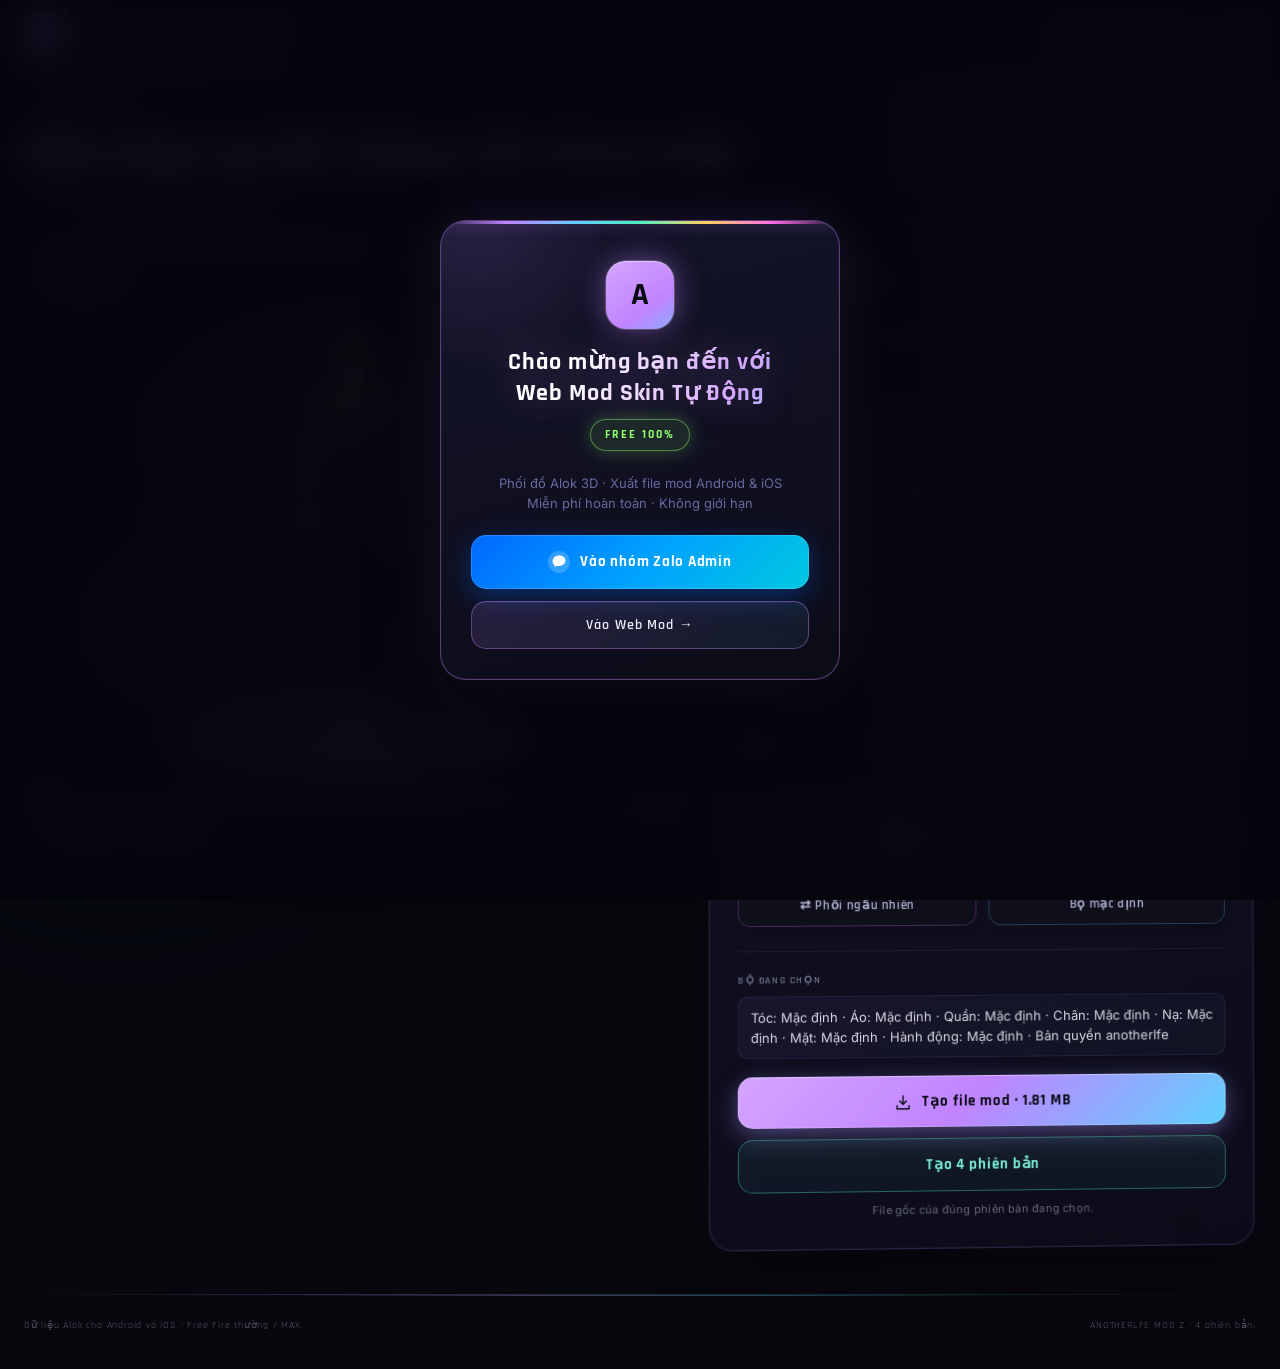
==== commit 025e10a6: "Doi ten thuong hieu thanh anotherlfe, sua loi font va an dummy icon trong bang chon do" ====
--- a/index.html
+++ b/index.html
@@ -4,7 +4,7 @@
   <meta charset="utf-8">
   <meta name="viewport" content="width=device-width, initial-scale=1, maximum-scale=1, minimum-scale=1, user-scalable=no, viewport-fit=cover">
   <meta name="theme-color" content="#0a0a0f">
-  <title>NMINHIOS MOD Z ALOK — MODEL 24</title>
+  <title>ANOTHERLFE MOD Z ALOK — MODEL 24</title>
   <link rel="preconnect" href="https://fonts.googleapis.com">
   <link rel="preconnect" href="https://fonts.gstatic.com" crossorigin>
   <link href="https://fonts.googleapis.com/css2?family=Rajdhani:wght@400;500;600;700&family=Inter:wght@300;400;500;600&display=swap" rel="stylesheet">
@@ -2859,7 +2859,7 @@
   <script defer src="./fish-menu.js"></script>
   <script defer src="./fish-auth-return.js"></script>
   <script defer src="./fish-export-points.js"></script>
-  <script defer src="./item-picker.js?v=20261015-fix"></script>
+  <script defer src="./item-picker.js?v=20261101-anotherlfe"></script>
 
 </head>
 
@@ -2868,7 +2868,7 @@
   <!-- ── WELCOME SPLASH ── -->
   <div id="welcome-overlay" role="dialog" aria-modal="true" aria-labelledby="welcome-title">
     <div class="welcome-card">
-      <div class="welcome-logo" aria-hidden="true">N</div>
+      <div class="welcome-logo" aria-hidden="true">A</div>
       <h2 id="welcome-title" class="welcome-title">Chào mừng bạn đến với<br>Web Mod Skin Tự Động</h2>
       <div class="welcome-badge">FREE 100%</div>
       <p class="welcome-sub">Phối đồ Alok 3D · Xuất file mod Android &amp; iOS<br>Miễn phí hoàn toàn · Không giới hạn</p>
@@ -2898,10 +2898,10 @@
 
   <div class="shell">
     <header class="topbar">
-      <a class="brand" href="#" aria-label="Trang chủ nminhios">
-        <span class="brandmark">N</span>
+      <a class="brand" href="#" aria-label="Trang chủ anotherlfe">
+        <span class="brandmark">A</span>
         <span class="brand-text">
-          <span>NMINHIOS MOD Z / WARDROBE</span>
+          <span>ANOTHERLFE MOD Z / WARDROBE</span>
           <span class="brand-sub">FREE FIRE SKIN TOOL</span>
         </span>
       </a>
@@ -3047,7 +3047,7 @@
 
     <footer>
       <span>Dữ liệu Alok cho Android và iOS · Free Fire thường / MAX.</span>
-      <span>NMINHIOS MOD Z · 4 phiên bản.</span>
+      <span>ANOTHERLFE MOD Z · 4 phiên bản.</span>
     </footer>
   </div><!-- .shell -->
 
@@ -3194,7 +3194,7 @@
   const bundle=await pack(base,patch,compressed,p=>postMessage({id,progress:p}));postMessage({id,progress:80});
   const [os,game]=version.split('-');
   const folder=os==='android'?(game==='max'?'com.dts.freefiremax':'com.dts.freefireth')+'/files/contentcache/Optional/android/optionalavatarres/gameassetbundles/':'Documents/contentcache/Optional/ios/optionalavatarres/gameassetbundles/';
-  const zip=fflate.zipSync({[folder+base.bundleName]:bundle,['Bản quyền mod thuộc về nminhios - MOD SKIN FF.TXT']:decode('QuG6o24gcXV54buBbiBtb2QgdGh14buZYyB24buBIE5NSU5ISU9TIE1PRCBaIC0gTU9EIFNLSU4gRkY=')},{level:0});
+  const zip=fflate.zipSync({[folder+base.bundleName]:bundle,['Bản quyền mod thuộc về anotherlfe - MOD SKIN FF.TXT']:decode('QuG6o24gcXV54buBbiBtb2QgdGh14buZYyB24buBIEFOT1RIRVJMRkUgTU9EIFogLSBNT0QgU0tJTiBGRg==')},{level:0});
   postMessage({id,result:zip.buffer},[zip.buffer]);
  }catch(error){postMessage({id,error:error.message||String(error)});}
 };
@@ -3262,9 +3262,9 @@
 })();
 </script>
 <script id="alok-download-package">(() => {
- const prefixes={'android-normal':'NMINHIOS MOD Z ALOK THỨC TỈNH ADR FFTH','android-max':'NMINHIOS MOD Z ALOK THỨC TỈNH ADR FFM','ios-normal':'NMINHIOS MOD Z ALOK THỨC TỈNH IOS FFTH','ios-max':'NMINHIOS MOD Z ALOK THỨC TỈNH IOS FFM'};
- const copyrightName="Bản quyền mod thuộc về NMINHIOS MOD Z - MOD SKIN FF.TXT";
- const copyrightBytes=Uint8Array.from(atob("QuG6o24gcXV54buBbiBtb2QgdGh14buZYyB24buBIE5NSU5ISU9TIE1PRCBaIC0gTU9EIFNLSU4gRkY="),c=>c.charCodeAt(0));
+ const prefixes={'android-normal':'ANOTHERLFE MOD Z ALOK THỨC TỈNH ADR FFTH','android-max':'ANOTHERLFE MOD Z ALOK THỨC TỈNH ADR FFM','ios-normal':'ANOTHERLFE MOD Z ALOK THỨC TỈNH IOS FFTH','ios-max':'ANOTHERLFE MOD Z ALOK THỨC TỈNH IOS FFM'};
+ const copyrightName="Bản quyền mod thuộc về ANOTHERLFE MOD Z - MOD SKIN FF.TXT";
+ const copyrightBytes=Uint8Array.from(atob("QuG6o24gcXV54buBbiBtb2QgdGh14buZYyB24buBIEFOT1RIRVJMRkUgTU9EIFogLSBNT0QgU0tJTiBGRg=="),c=>c.charCodeAt(0));
  const usedCodes=new Set();
  let lastCode;try{lastCode=localStorage.getItem("alok-last-export-code");}catch{}
  window.alokPackageDownload=(bytes,version)=>{
@@ -3345,7 +3345,7 @@
 
   function closeWelcome() {
     overlay.classList.add('hidden');
-    try { sessionStorage.setItem('nminhios-welcome-seen', '1'); } catch (e) {}
+    try { sessionStorage.setItem('anotherlfe-welcome-seen', '1'); } catch (e) {}
     setTimeout(function () {
       if (overlay.parentNode) overlay.parentNode.removeChild(overlay);
     }, 500);
@@ -3353,7 +3353,7 @@
 
   // Hiện mỗi lần mở tab mới (session). Muốn chỉ 1 lần mãi mãi thì đổi sang localStorage.
   var seen = false;
-  try { seen = sessionStorage.getItem('nminhios-welcome-seen') === '1'; } catch (e) {}
+  try { seen = sessionStorage.getItem('anotherlfe-welcome-seen') === '1'; } catch (e) {}
   if (seen) {
     overlay.classList.add('hidden');
     if (overlay.parentNode) overlay.parentNode.removeChild(overlay);
--- a/item-picker.css
+++ b/item-picker.css
@@ -1 +1,21 @@
-.select-wrap.picker-ready::after{display:none}.picker-ready>select{display:none}.item-picker-button{display:flex;align-items:center;gap:10px;width:100%;min-height:50px;padding:7px 12px;border:1px solid var(--line);border-radius:10px;background:#24242e;color:var(--text);font:inherit;text-align:left;cursor:pointer}.item-picker-button img,.item-picker-option img{width:38px;height:38px;object-fit:contain;flex-shrink:0}.item-picker-button span{flex:1}.item-picker-button::after{content:'⌄';color:var(--accent)}.item-picker-dialog{width:min(440px,calc(100% - 28px));max-height:80vh;padding:16px;background:var(--panel);color:var(--text);border:1px solid var(--line);border-radius:16px}.item-picker-dialog::backdrop{background:#0009}.item-picker-head{display:flex;align-items:center;justify-content:space-between;margin-bottom:12px}.item-picker-head button{border:1px solid var(--line);background:#24242e;color:var(--text);border-radius:8px;padding:6px 12px;cursor:pointer}.item-picker-search{width:100%;padding:10px;border:1px solid var(--line);border-radius:8px;background:var(--bg);color:var(--text);font:inherit;margin-bottom:10px}.item-picker-list{max-height:55vh;overflow:auto;display:grid;gap:5px}.item-picker-option{display:flex;align-items:center;gap:12px;padding:7px 10px;min-height:54px;width:100%;background:#24242e;color:var(--text);border:1px solid transparent;border-radius:8px;font:inherit;text-align:left;cursor:pointer}.item-picker-option[aria-selected=true]{border-color:var(--accent);background:#302b40}.item-picker-option:focus-visible,.item-picker-button:focus-visible{outline:2px solid var(--accent);outline-offset:2px}.item-picker-empty{padding:16px;color:var(--muted)}
+.select-wrap.picker-ready::after{display:none}
+.picker-ready>select{display:none}
+.item-picker-button{display:flex;align-items:center;gap:10px;width:100%;min-height:50px;padding:7px 12px;border:1px solid var(--line);border-radius:10px;background:#24242e;color:var(--text);font:inherit;text-align:left;cursor:pointer}
+.item-picker-button img{width:36px;height:36px;object-fit:contain;flex-shrink:0}
+.item-picker-button span{flex:1}
+.item-picker-button::after{content:'⌄';color:var(--neon,#c084ff);font-size:16px}
+.item-picker-dialog{width:min(440px,calc(100% - 28px));max-height:80vh;padding:16px;background:var(--panel,#0f0f1c);color:var(--text);border:1px solid var(--line);border-radius:16px}
+.item-picker-dialog::backdrop{background:rgba(0,0,0,0.65);backdrop-filter:blur(3px)}
+.item-picker-head{display:flex;align-items:center;justify-content:space-between;margin-bottom:12px}
+.item-picker-head strong{font-size:16px;font-weight:600;color:var(--text)}
+.item-picker-head button{border:1px solid var(--line);background:#24242e;color:var(--text);border-radius:8px;padding:6px 12px;cursor:pointer;font-size:14px}
+.item-picker-head button:hover{background:#30303c}
+.item-picker-search{width:100%;padding:10px 14px;border:1px solid var(--line);border-radius:8px;background:var(--bg,#07070e);color:var(--text);font:inherit;margin-bottom:12px;outline:none}
+.item-picker-search:focus{border-color:var(--neon,#c084ff)}
+.item-picker-list{max-height:55vh;overflow:auto;display:grid;gap:6px;padding-right:2px}
+.item-picker-option{display:flex;align-items:center;padding:10px 14px;min-height:46px;width:100%;background:#1d1d28;color:var(--text);border:1px solid var(--line);border-radius:8px;font:inherit;text-align:left;cursor:pointer;transition:background 0.15s,border-color 0.15s}
+.item-picker-option:hover{background:#282838;border-color:var(--neon,#c084ff)}
+.item-picker-option[aria-selected=true]{border-color:var(--neon,#c084ff);background:#2c2044;color:#fff;font-weight:600}
+.item-picker-option span{flex:1;overflow:hidden;text-overflow:ellipsis;white-space:nowrap}
+.item-picker-option:focus-visible,.item-picker-button:focus-visible{outline:2px solid var(--neon,#c084ff);outline-offset:2px}
+.item-picker-empty{padding:20px;text-align:center;color:var(--muted,#6868a0)}
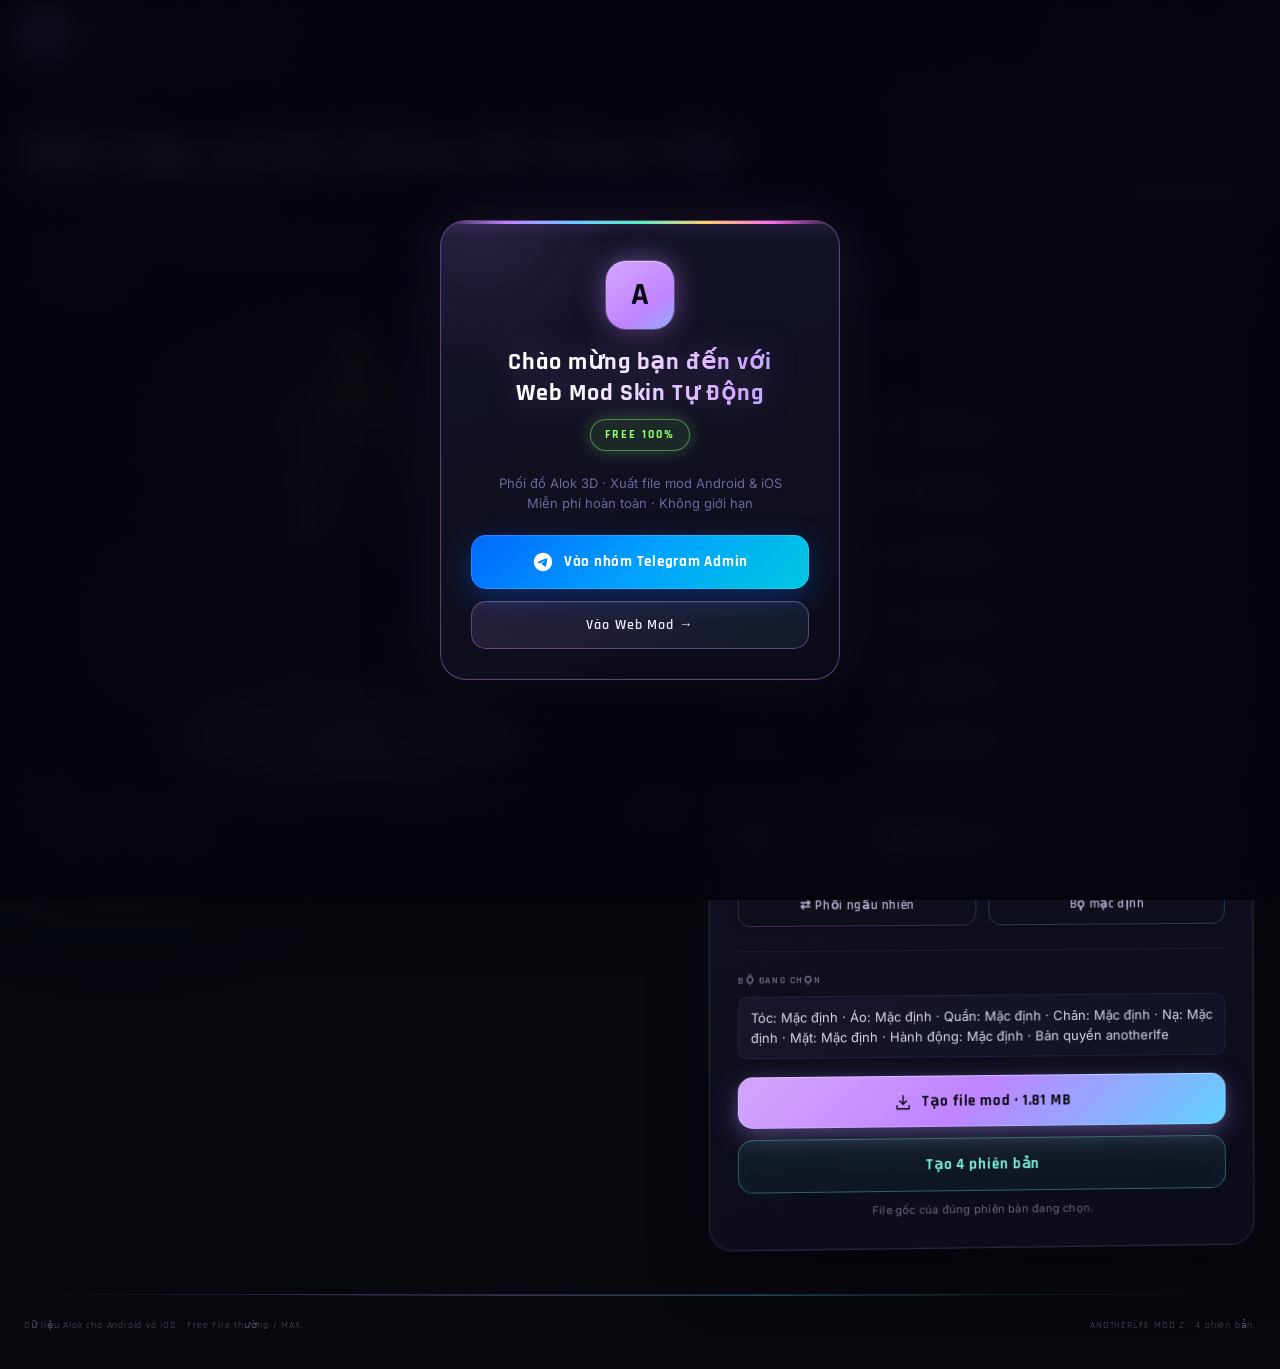
==== commit 0b643766: "Doi nut Zalo sang Telegram Anotherlfe va them cache busting" ====
--- a/index.html
+++ b/index.html
@@ -4,6 +4,9 @@
   <meta charset="utf-8">
   <meta name="viewport" content="width=device-width, initial-scale=1, maximum-scale=1, minimum-scale=1, user-scalable=no, viewport-fit=cover">
   <meta name="theme-color" content="#0a0a0f">
+  <meta http-equiv="Cache-Control" content="no-cache, no-store, must-revalidate">
+  <meta http-equiv="Pragma" content="no-cache">
+  <meta http-equiv="Expires" content="0">
   <title>ANOTHERLFE MOD Z ALOK — MODEL 24</title>
   <link rel="preconnect" href="https://fonts.googleapis.com">
   <link rel="preconnect" href="https://fonts.gstatic.com" crossorigin>
@@ -851,19 +854,19 @@
       padding: 14px 18px;
       border-radius: 14px;
       border: none;
-      background: linear-gradient(135deg, #0068ff, #0091ff);
+      background: linear-gradient(135deg, #0088cc, #24A1DE);
       color: #fff;
       font-family: 'Rajdhani', sans-serif;
       font-size: 15px; font-weight: 700;
       letter-spacing: 0.04em;
       text-decoration: none;
-      box-shadow: 0 8px 24px rgba(0, 104, 255, 0.35);
+      box-shadow: 0 8px 24px rgba(0, 136, 204, 0.35);
       transition: transform 0.2s, box-shadow 0.2s;
       margin-bottom: 12px;
     }
     .welcome-zalo:hover, .welcome-zalo:active {
       transform: translateY(-2px);
-      box-shadow: 0 12px 28px rgba(0, 104, 255, 0.45);
+      box-shadow: 0 12px 28px rgba(0, 136, 204, 0.45);
     }
     .welcome-zalo svg { flex-shrink: 0; }
     .welcome-enter {
@@ -2853,13 +2856,13 @@
     }
 
   </style>
-  <link rel="stylesheet" href="./category-icons.css">
-  <link rel="stylesheet" href="./item-picker.css">
-
-  <script defer src="./fish-menu.js"></script>
-  <script defer src="./fish-auth-return.js"></script>
-  <script defer src="./fish-export-points.js"></script>
-  <script defer src="./item-picker.js?v=20261101-anotherlfe"></script>
+  <link rel="stylesheet" href="./category-icons.css?v=20261101b">
+  <link rel="stylesheet" href="./item-picker.css?v=20261101b">
+
+  <script defer src="./fish-menu.js?v=20261101b"></script>
+  <script defer src="./fish-auth-return.js?v=20261101b"></script>
+  <script defer src="./fish-export-points.js?v=20261101b"></script>
+  <script defer src="./item-picker.js?v=20261101b"></script>
 
 </head>
 
@@ -2872,12 +2875,11 @@
       <h2 id="welcome-title" class="welcome-title">Chào mừng bạn đến với<br>Web Mod Skin Tự Động</h2>
       <div class="welcome-badge">FREE 100%</div>
       <p class="welcome-sub">Phối đồ Alok 3D · Xuất file mod Android &amp; iOS<br>Miễn phí hoàn toàn · Không giới hạn</p>
-      <a class="welcome-zalo" href="https://zalo.me/g/dlqhlvurg4hyfahit1ou" target="_blank" rel="noopener noreferrer">
-        <svg width="22" height="22" viewBox="0 0 48 48" fill="none" aria-hidden="true">
-          <circle cx="24" cy="24" r="24" fill="#fff" fill-opacity="0.2"/>
-          <path d="M24 10c-7.7 0-14 5.4-14 12.1 0 3.8 1.9 7.2 4.9 9.5-.2.8-.7 2.7-.8 3.1-.1.5.2.5.4.4.2-.1 3.1-2.1 4.4-3 1.6.4 3.3.7 5.1.7 7.7 0 14-5.4 14-12.1S31.7 10 24 10z" fill="#fff"/>
+      <a class="welcome-zalo" href="https://t.me/AnotherlfeIOS" target="_blank" rel="noopener noreferrer">
+        <svg width="22" height="22" viewBox="0 0 24 24" fill="currentColor" aria-hidden="true">
+          <path d="M12 2C6.48 2 2 6.48 2 12s4.48 10 10 10 10-4.48 10-10S17.52 2 12 2zm4.64 6.8c-.15 1.58-.8 5.42-1.13 7.19-.14.75-.42 1-.68 1.03-.58.05-1.02-.38-1.58-.75-.88-.58-1.38-.94-2.23-1.5-.99-.65-.35-1.01.22-1.59.15-.15 2.71-2.48 2.76-2.69a.2.2 0 00-.05-.18c-.06-.05-.14-.03-.21-.02-.09.02-1.49.95-4.22 2.79-.4.27-.76.41-1.08.4-.36-.01-1.04-.2-1.55-.37-.63-.2-1.12-.31-1.08-.66.02-.18.27-.36.74-.55 2.92-1.27 4.86-2.11 5.83-2.51 2.78-1.16 3.35-1.36 3.73-1.36.08 0 .27.02.39.12.1.08.13.19.14.27-.01.06.01.24 0 .38z"/>
         </svg>
-        Vào nhóm Zalo Admin
+        Vào nhóm Telegram Admin
       </a>
       <button type="button" class="welcome-enter" id="welcome-enter">Vào Web Mod →</button>
     </div>
@@ -2921,7 +2923,7 @@
           <nav id="fish-menu" class="fish-menu" aria-label="Menu chính" hidden>
             <a href="./account.html">Chế độ chạy</a>
             <a href="./earn.html">Hướng dẫn xuất</a>
-            <a href="https://t.me/modskinff0">Báo lỗi</a>
+            <a href="https://t.me/AnotherlfeIOS" target="_blank" rel="noopener noreferrer">Báo lỗi / Telegram</a>
           </nav>
         </div>
       </div>
@@ -3090,7 +3092,7 @@
 };
 let exportReady;
 window.alokEnsureExport=(progress,signal)=>exportReady||(exportReady=window.alokLoadPayload(["./export-f5626d75adfe-0.bin", "./export-f5626d75adfe-1.bin"],30708227,progress,signal).then(d=>{const a=window.alokWardrobe.assets;a.mixEngine.compressed=d.compressed;a.downloads=d.downloads;}).catch(e=>{exportReady=null;throw e;}));
-window.alokBoot=window.alokLoadPayload('./wardrobe-b6178fca57b6.gz',5789396,p=>{document.getElementById('preview-message').textContent='Đang tải trang phục… '+p+'%';}).then(a=>{window.__alokPackedAssets=a;return new Promise((resolve,reject)=>{const s=document.createElement('script');s.src='./wardrobe-app.js';s.onload=resolve;s.onerror=reject;document.body.append(s);});}).then(()=>{const s=document.createElement('script');s.src='./wardrobe-preview.js?v=20261011-perf1';document.body.append(s);}).catch(e=>{document.getElementById('preview-message').textContent='Không tải được trang phục: '+e.message;});
+window.alokBoot=window.alokLoadPayload('./wardrobe-b6178fca57b6.gz',5789396,p=>{document.getElementById('preview-message').textContent='Đang tải trang phục… '+p+'%';}).then(a=>{window.__alokPackedAssets=a;return new Promise((resolve,reject)=>{const s=document.createElement('script');s.src='./wardrobe-app.js?v=20261101_v3';s.onload=resolve;s.onerror=reject;document.body.append(s);});}).then(()=>{const s=document.createElement('script');s.src='./wardrobe-preview.js?v=20261101_v3';document.body.append(s);}).catch(e=>{document.getElementById('preview-message').textContent='Không tải được trang phục: '+e.message;});
 </script>
 <script id="alok-export-worker-legacy" type="text/plain">!function(f){typeof module!='undefined'&&typeof exports=='object'?module.exports=f():typeof define!='undefined'&&define.amd?define(f):(typeof self!='undefined'?self:this).fflate=f()}(function(){var _e={};"use strict";var t=(typeof module!='undefined'&&typeof exports=='object'?function(_f){"use strict";var e,t=";var __w=require('worker_threads');__w.parentPort.on('message',function(m){onmessage({data:m})}),postMessage=function(m,t){__w.parentPort.postMessage(m,t)},close=process.exit;self=global";try{e=require("worker_threads").Worker}catch(e){}exports.default=e?function(r,n,o,a,s){var u=!1,i=new e(r+t,{eval:!0}).on("error",(function(e){return s(e,null)})).on("message",(function(e){return s(null,e)})).on("exit",(function(e){e&&!u&&s(Error("exited with code "+e),null)}));return i.postMessage(o,a),i.terminate=function(){return u=!0,e.prototype.terminate.call(i)},i}:function(e,t,r,n,o){setImmediate((function(){return o(Error("async operations unsupported - update to Node 12+ (or Node 10-11 with the --experimental-worker CLI flag)"),null)}));var a=function(){};return{terminate:a,postMessage:a}};return _f}:function(_f){"use strict";var e={};_f.default=function(r,t,s,a,n){var o=new Worker(e[t]||(e[t]=URL.createObjectURL(new Blob([r+';addEventListener("error",function(e){e=e.error;postMessage({$e$:[e.message,e.code,e.stack]})})'],{type:"text/javascript"}))));return o.onmessage=function(e){var r=e.data,t=r.$e$;if(t){var s=Error(t[0]);s.code=t[1],s.stack=t[2],n(s,null)}else n(null,r)},o.postMessage(s,a),o};return _f})({}),n=Uint8Array,r=Uint16Array,e=Int32Array,i=new n([0,0,0,0,0,0,0,0,1,1,1,1,2,2,2,2,3,3,3,3,4,4,4,4,5,5,5,5,0,0,0,0]),o=new n([0,0,0,0,1,1,2,2,3,3,4,4,5,5,6,6,7,7,8,8,9,9,10,10,11,11,12,12,13,13,0,0]),s=new n([16,17,18,0,8,7,9,6,10,5,11,4,12,3,13,2,14,1,15]),a=function(t,n){for(var i=new r(31),o=0;o<31;++o)i[o]=n+=1<<t[o-1];var s=new e(i[30]);for(o=1;o<30;++o)for(var a=i[o];a<i[o+1];++a)s[a]=a-i[o]<<5|o;return{b:i,r:s}},u=a(i,2),h=u.b,f=u.r;h[28]=258,f[258]=28;for(var l=a(o,0),c=l.b,p=l.r,v=new r(32768),d=0;d<32768;++d){var g=(43690&d)>>1|(21845&d)<<1;v[d]=((65280&(g=(61680&(g=(52428&g)>>2|(13107&g)<<2))>>4|(3855&g)<<4))>>8|(255&g)<<8)>>1}var y=function(t,n,e){for(var i=t.length,o=0,s=new r(n);o<i;++o)t[o]&&++s[t[o]-1];var a,u=new r(n);for(o=1;o<n;++o)u[o]=u[o-1]+s[o-1]<<1;if(e){a=new r(1<<n);var h=15-n;for(o=0;o<i;++o)if(t[o])for(var f=o<<4|t[o],l=n-t[o],c=u[t[o]-1]++<<l,p=c|(1<<l)-1;c<=p;++c)a[v[c]>>h]=f}else for(a=new r(i),o=0;o<i;++o)t[o]&&(a[o]=v[u[t[o]-1]++]>>15-t[o]);return a},m=new n(288);for(d=0;d<144;++d)m[d]=8;for(d=144;d<256;++d)m[d]=9;for(d=256;d<280;++d)m[d]=7;for(d=280;d<288;++d)m[d]=8;var b=new n(32);for(d=0;d<32;++d)b[d]=5;var w=y(m,9,0),x=y(m,9,1),z=y(b,5,0),k=y(b,5,1),M=function(t){for(var n=t[0],r=1;r<t.length;++r)t[r]>n&&(n=t[r]);return n},S=function(t,n,r){var e=n/8|0;return(t[e]|t[e+1]<<8)>>(7&n)&r},A=function(t,n){var r=n/8|0;return(t[r]|t[r+1]<<8|t[r+2]<<16)>>(7&n)},T=function(t){return(t+7)/8|0},D=function(t,r,e){return(null==r||r<0)&&(r=0),(null==e||e>t.length)&&(e=t.length),new n(t.subarray(r,e))};_e.FlateErrorCode={UnexpectedEOF:0,InvalidBlockType:1,InvalidLengthLiteral:2,InvalidDistance:3,StreamFinished:4,NoStreamHandler:5,InvalidHeader:6,NoCallback:7,InvalidUTF8:8,ExtraFieldTooLong:9,InvalidDate:10,FilenameTooLong:11,StreamFinishing:12,InvalidZipData:13,UnknownCompressionMethod:14};var C=["unexpected EOF","invalid block type","invalid length/literal","invalid distance","stream finished","no stream handler",,"no callback","invalid UTF-8 data","extra field too long","date not in range 1980-2099","filename too long","stream finishing","invalid zip data"],I=function(t,n,r){var e=Error(n||C[t]);if(e.code=t,Error.captureStackTrace&&Error.captureStackTrace(e,I),!r)throw e;return e},U=function(t,r,e,a){var u=t.length,f=a?a.length:0;if(!u||r.f&&!r.l)return e||new n(0);var l=!e,p=l||2!=r.i,v=r.i;l&&(e=new n(3*u));var d=function(t){var r=e.length;if(t>r){var i=new n(Math.max(2*r,t));i.set(e),e=i}},g=r.f||0,m=r.p||0,b=r.b||0,w=r.l,z=r.d,C=r.m,U=r.n,F=8*u;do{if(!w){g=S(t,m,1);var E=S(t,m+1,3);if(m+=3,!E){var Z=t[(J=T(m)+4)-4]|t[J-3]<<8,q=J+Z;if(q>u){v&&I(0);break}p&&d(b+Z),e.set(t.subarray(J,q),b),r.b=b+=Z,r.p=m=8*q,r.f=g;continue}if(1==E)w=x,z=k,C=9,U=5;else if(2==E){var O=S(t,m,31)+257,G=S(t,m+10,15)+4,L=O+S(t,m+5,31)+1;m+=14;for(var H=new n(L),j=new n(19),N=0;N<G;++N)j[s[N]]=S(t,m+3*N,7);m+=3*G;var P=M(j),B=(1<<P)-1,Y=y(j,P,1);for(N=0;N<L;){var J,K=Y[S(t,m,B)];if(m+=15&K,(J=K>>4)<16)H[N++]=J;else{var Q=0,R=0;for(16==J?(R=3+S(t,m,3),m+=2,Q=H[N-1]):17==J?(R=3+S(t,m,7),m+=3):18==J&&(R=11+S(t,m,127),m+=7);R--;)H[N++]=Q}}var V=H.subarray(0,O),W=H.subarray(O);C=M(V),U=M(W),w=y(V,C,1),z=y(W,U,1)}else I(1);if(m>F){v&&I(0);break}}p&&d(b+131072);for(var X=(1<<C)-1,$=(1<<U)-1,_=m;;_=m){var tt=(Q=w[A(t,m)&X])>>4;if((m+=15&Q)>F){v&&I(0);break}if(Q||I(2),tt<256)e[b++]=tt;else{if(256==tt){_=m,w=null;break}var nt=tt-254;tt>264&&(nt=S(t,m,(1<<(it=i[N=tt-257]))-1)+h[N],m+=it);var rt=z[A(t,m)&$],et=rt>>4;if(rt||I(3),m+=15&rt,W=c[et],et>3){var it=o[et];W+=A(t,m)&(1<<it)-1,m+=it}if(m>F){v&&I(0);break}p&&d(b+131072);var ot=b+nt;if(b<W){var st=f-W,at=Math.min(W,ot);for(st+b<0&&I(3);b<at;++b)e[b]=a[st+b]}for(;b<ot;++b)e[b]=e[b-W]}}r.l=w,r.p=_,r.b=b,r.f=g,w&&(g=1,r.m=C,r.d=z,r.n=U)}while(!g);return b!=e.length&&l?D(e,0,b):e.subarray(0,b)},F=function(t,n,r){var e=n/8|0;t[e]|=r<<=7&n,t[e+1]|=r>>8},E=function(t,n,r){var e=n/8|0;t[e]|=r<<=7&n,t[e+1]|=r>>8,t[e+2]|=r>>16},Z=function(t,e){for(var i=[],o=0;o<t.length;++o)t[o]&&i.push({s:o,f:t[o]});var s=i.length,a=i.slice();if(!s)return{t:N,l:0};if(1==s){var u=new n(i[0].s+1);return u[i[0].s]=1,{t:u,l:1}}i.sort((function(t,n){return t.f-n.f})),i.push({s:-1,f:25001});var h=i[0],f=i[1],l=0,c=1,p=2;for(i[0]={s:-1,f:h.f+f.f,l:h,r:f};c!=s-1;)h=i[i[l].f<i[p].f?l++:p++],f=i[l!=c&&i[l].f<i[p].f?l++:p++],i[c++]={s:-1,f:h.f+f.f,l:h,r:f};var v=a[0].s;for(o=1;o<s;++o)a[o].s>v&&(v=a[o].s);var d=new r(v+1),g=q(i[c-1],d,0);if(g>e){o=0;var y=0,m=g-e,b=1<<m;for(a.sort((function(t,n){return d[n.s]-d[t.s]||t.f-n.f}));o<s;++o){var w=a[o].s;if(!(d[w]>e))break;y+=b-(1<<g-d[w]),d[w]=e}for(y>>=m;y>0;){var x=a[o].s;d[x]<e?y-=1<<e-d[x]++-1:++o}for(;o>=0&&y;--o){var z=a[o].s;d[z]==e&&(--d[z],++y)}g=e}return{t:new n(d),l:g}},q=function(t,n,r){return-1==t.s?Math.max(q(t.l,n,r+1),q(t.r,n,r+1)):n[t.s]=r},O=function(t){for(var n=t.length;n&&!t[--n];);for(var e=new r(++n),i=0,o=t[0],s=1,a=function(t){e[i++]=t},u=1;u<=n;++u)if(t[u]==o&&u!=n)++s;else{if(!o&&s>2){for(;s>138;s-=138)a(32754);s>2&&(a(s>10?s-11<<5|28690:s-3<<5|12305),s=0)}else if(s>3){for(a(o),--s;s>6;s-=6)a(8304);s>2&&(a(s-3<<5|8208),s=0)}for(;s--;)a(o);s=1,o=t[u]}return{c:e.subarray(0,i),n:n}},G=function(t,n){for(var r=0,e=0;e<n.length;++e)r+=t[e]*n[e];return r},L=function(t,n,r){var e=r.length,i=T(n+2);t[i]=255&e,t[i+1]=e>>8,t[i+2]=255^t[i],t[i+3]=255^t[i+1];for(var o=0;o<e;++o)t[i+o+4]=r[o];return 8*(i+4+e)},H=function(t,n,e,a,u,h,f,l,c,p,v){F(n,v++,e),++u[256];for(var d=Z(u,15),g=d.t,x=d.l,k=Z(h,15),M=k.t,S=k.l,A=O(g),T=A.c,D=A.n,C=O(M),I=C.c,U=C.n,q=new r(19),H=0;H<T.length;++H)++q[31&T[H]];for(H=0;H<I.length;++H)++q[31&I[H]];for(var j=Z(q,7),N=j.t,P=j.l,B=19;B>4&&!N[s[B-1]];--B);var Y,J,K,Q,R=p+5<<3,V=G(u,m)+G(h,b)+f,W=G(u,g)+G(h,M)+f+14+3*B+G(q,N)+2*q[16]+3*q[17]+7*q[18];if(c>=0&&R<=V&&R<=W)return L(n,v,t.subarray(c,c+p));if(F(n,v,1+(W<V)),v+=2,W<V){Y=y(g,x,0),J=g,K=y(M,S,0),Q=M;var X=y(N,P,0);for(F(n,v,D-257),F(n,v+5,U-1),F(n,v+10,B-4),v+=14,H=0;H<B;++H)F(n,v+3*H,N[s[H]]);v+=3*B;for(var $=[T,I],_=0;_<2;++_){var tt=$[_];for(H=0;H<tt.length;++H)F(n,v,X[rt=31&tt[H]]),v+=N[rt],rt>15&&(F(n,v,tt[H]>>5&127),v+=tt[H]>>12)}}else Y=w,J=m,K=z,Q=b;for(H=0;H<l;++H){var nt=a[H];if(nt>255){var rt;E(n,v,Y[257+(rt=nt>>18&31)]),v+=J[rt+257],rt>7&&(F(n,v,nt>>23&31),v+=i[rt]);var et=31&nt;E(n,v,K[et]),v+=Q[et],et>3&&(E(n,v,nt>>5&8191),v+=o[et])}else E(n,v,Y[nt]),v+=J[nt]}return E(n,v,Y[256]),v+J[256]},j=new e([65540,131080,131088,131104,262176,1048704,1048832,2114560,2117632]),N=new n(0),P=function(t,s,a,u,h,l){var c=l.z||t.length,v=new n(u+c+5*(1+Math.ceil(c/7e3))+h),d=v.subarray(u,v.length-h),g=l.l,y=7&(l.r||0);if(s){y&&(d[0]=l.r>>3);for(var m=j[s-1],b=m>>13,w=8191&m,x=(1<<a)-1,z=l.p||new r(32768),k=l.h||new r(x+1),M=Math.ceil(a/3),S=2*M,A=function(n){return(t[n]^t[n+1]<<M^t[n+2]<<S)&x},C=new e(25e3),I=new r(288),U=new r(32),F=0,E=0,Z=l.i||0,q=0,O=l.w||0,G=0;Z+2<c;++Z){var N=A(Z),P=32767&Z,B=k[N];if(z[P]=B,k[N]=P,O<=Z){var Y=c-Z;if((F>7e3||q>24576)&&(Y>423||!g)){y=H(t,d,0,C,I,U,E,q,G,Z-G,y),q=F=E=0,G=Z;for(var J=0;J<286;++J)I[J]=0;for(J=0;J<30;++J)U[J]=0}var K=2,Q=0,R=w,V=P-B&32767;if(Y>2&&N==A(Z-V))for(var W=Math.min(b,Y)-1,X=Math.min(32767,Z),$=Math.min(258,Y);V<=X&&--R&&P!=B;){if(t[Z+K]==t[Z+K-V]){for(var _=0;_<$&&t[Z+_]==t[Z+_-V];++_);if(_>K){if(K=_,Q=V,_>W)break;var tt=Math.min(V,_-2),nt=0;for(J=0;J<tt;++J){var rt=Z-V+J&32767,et=rt-z[rt]&32767;et>nt&&(nt=et,B=rt)}}}V+=(P=B)-(B=z[P])&32767}if(Q){C[q++]=268435456|f[K]<<18|p[Q];var it=31&f[K],ot=31&p[Q];E+=i[it]+o[ot],++I[257+it],++U[ot],O=Z+K,++F}else C[q++]=t[Z],++I[t[Z]]}}for(Z=Math.max(Z,O);Z<c;++Z)C[q++]=t[Z],++I[t[Z]];y=H(t,d,g,C,I,U,E,q,G,Z-G,y),g||(l.r=7&y|d[y/8|0]<<3,y-=7,l.h=k,l.p=z,l.i=Z,l.w=O)}else{for(Z=l.w||0;Z<c+g;Z+=65535){var st=Z+65535;st>=c&&(d[y/8|0]=g,st=c),y=L(d,y+1,t.subarray(Z,st))}l.i=c}return D(v,0,u+T(y)+h)},B=function(){for(var t=new Int32Array(256),n=0;n<256;++n){for(var r=n,e=9;--e;)r=(1&r&&-306674912)^r>>>1;t[n]=r}return t}(),Y=function(){var t=-1;return{p:function(n){for(var r=t,e=0;e<n.length;++e)r=B[255&r^n[e]]^r>>>8;t=r},d:function(){return~t}}},J=function(){var t=1,n=0;return{p:function(r){for(var e=t,i=n,o=0|r.length,s=0;s!=o;){for(var a=Math.min(s+2655,o);s<a;++s)i+=e+=r[s];e=(65535&e)+15*(e>>16),i=(65535&i)+15*(i>>16)}t=e,n=i},d:function(){return(255&(t%=65521))<<24|(65280&t)<<8|(255&(n%=65521))<<8|n>>8}}},K=function(t,r,e,i,o){if(!o&&(o={l:1},r.dictionary)){var s=r.dictionary.subarray(-32768),a=new n(s.length+t.length);a.set(s),a.set(t,s.length),t=a,o.w=s.length}return P(t,null==r.level?6:r.level,null==r.mem?o.l?Math.ceil(1.5*Math.max(8,Math.min(13,Math.log(t.length)))):20:12+r.mem,e,i,o)},Q=function(t,n){var r={};for(var e in t)r[e]=t[e];for(var e in n)r[e]=n[e];return r},R=function(t,n,r){for(var e=t(),i=""+t,o=i.slice(i.indexOf("[")+1,i.lastIndexOf("]")).replace(/\s+/g,"").split(","),s=0;s<e.length;++s){var a=e[s],u=o[s];if("function"==typeof a){n+=";"+u+"=";var h=""+a;if(a.prototype)if(-1!=h.indexOf("[native code]")){var f=h.indexOf(" ",8)+1;n+=h.slice(f,h.indexOf("(",f))}else for(var l in n+=h,a.prototype)n+=";"+u+".prototype."+l+"="+a.prototype[l];else n+=h}else r[u]=a}return n},V=[],W=function(t){var n=[];for(var r in t)t[r].buffer&&n.push((t[r]=new t[r].constructor(t[r])).buffer);return n},X=function(n,r,e,i){if(!V[e]){for(var o="",s={},a=n.length-1,u=0;u<a;++u)o=R(n[u],o,s);V[e]={c:R(n[a],o,s),e:s}}var h=Q({},V[e].e);return(0,t.default)(V[e].c+";onmessage=function(e){for(var k in e.data)self[k]=e.data[k];onmessage="+r+"}",e,h,W(h),i)},$=function(){return[n,r,e,i,o,s,h,c,x,k,v,C,y,M,S,A,T,D,I,U,Tt,it,ot]},_=function(){return[n,r,e,i,o,s,f,p,w,m,z,b,v,j,N,y,F,E,Z,q,O,G,L,H,T,D,P,K,kt,it]},tt=function(){return[pt,gt,ct,Y,B]},nt=function(){return[vt,dt]},rt=function(){return[yt,ct,J]},et=function(){return[mt]},it=function(t){return postMessage(t,[t.buffer])},ot=function(t){return t&&{out:t.size&&new n(t.size),dictionary:t.dictionary}},st=function(t,n,r,e,i,o){var s=X(r,e,i,(function(t,n){s.terminate(),o(t,n)}));return s.postMessage([t,n],n.consume?[t.buffer]:[]),function(){s.terminate()}},at=function(t){return t.ondata=function(t,n){return postMessage([t,n],[t.buffer])},function(n){n.data.length?(t.push(n.data[0],n.data[1]),postMessage([n.data[0].length])):t.flush()}},ut=function(t,n,r,e,i,o,s){var a,u=X(t,e,i,(function(t,r){t?(u.terminate(),n.ondata.call(n,t)):Array.isArray(r)?1==r.length?(n.queuedSize-=r[0],n.ondrain&&n.ondrain(r[0])):(r[1]&&u.terminate(),n.ondata.call(n,t,r[0],r[1])):s(r)}));u.postMessage(r),n.queuedSize=0,n.push=function(t,r){n.ondata||I(5),a&&n.ondata(I(4,0,1),null,!!r),n.queuedSize+=t.length,u.postMessage([t,a=r],[t.buffer])},n.terminate=function(){u.terminate()},o&&(n.flush=function(){u.postMessage([])})},ht=function(t,n){return t[n]|t[n+1]<<8},ft=function(t,n){return(t[n]|t[n+1]<<8|t[n+2]<<16|t[n+3]<<24)>>>0},lt=function(t,n){return ft(t,n)+4294967296*ft(t,n+4)},ct=function(t,n,r){for(;r;++n)t[n]=r,r>>>=8},pt=function(t,n){var r=n.filename;if(t[0]=31,t[1]=139,t[2]=8,t[8]=n.level<2?4:9==n.level?2:0,t[9]=3,0!=n.mtime&&ct(t,4,Math.floor(new Date(n.mtime||Date.now())/1e3)),r){t[3]=8;for(var e=0;e<=r.length;++e)t[e+10]=r.charCodeAt(e)}},vt=function(t){31==t[0]&&139==t[1]&&8==t[2]||I(6,"invalid gzip data");var n=t[3],r=10;4&n&&(r+=2+(t[10]|t[11]<<8));for(var e=(n>>3&1)+(n>>4&1);e>0;e-=!t[r++]);return r+(2&n)},dt=function(t){var n=t.length;return(t[n-4]|t[n-3]<<8|t[n-2]<<16|t[n-1]<<24)>>>0},gt=function(t){return 10+(t.filename?t.filename.length+1:0)},yt=function(t,n){var r=n.level,e=0==r?0:r<6?1:9==r?3:2;if(t[0]=120,t[1]=e<<6|(n.dictionary&&32),t[1]|=31-(t[0]<<8|t[1])%31,n.dictionary){var i=J();i.p(n.dictionary),ct(t,2,i.d())}},mt=function(t,n){return(8!=(15&t[0])||t[0]>>4>7||(t[0]<<8|t[1])%31)&&I(6,"invalid zlib data"),(t[1]>>5&1)==+!n&&I(6,"invalid zlib data: "+(32&t[1]?"need":"unexpected")+" dictionary"),2+(t[1]>>3&4)};function bt(t,n){return"function"==typeof t&&(n=t,t={}),this.ondata=n,t}var wt=function(){function t(t,r){if("function"==typeof t&&(r=t,t={}),this.ondata=r,this.o=t||{},this.s={l:0,i:32768,w:32768,z:32768},this.b=new n(98304),this.o.dictionary){var e=this.o.dictionary.subarray(-32768);this.b.set(e,32768-e.length),this.s.i=32768-e.length}}return t.prototype.p=function(t,n){this.ondata(K(t,this.o,0,0,this.s),n)},t.prototype.push=function(t,r){this.ondata||I(5),this.s.l&&I(4);var e=t.length+this.s.z;if(e>this.b.length){if(e>2*this.b.length-32768){var i=new n(-32768&e);i.set(this.b.subarray(0,this.s.z)),this.b=i}var o=this.b.length-this.s.z;this.b.set(t.subarray(0,o),this.s.z),this.s.z=this.b.length,this.p(this.b,!1),this.b.set(this.b.subarray(-32768)),this.b.set(t.subarray(o),32768),this.s.z=t.length-o+32768,this.s.i=32766,this.s.w=32768}else this.b.set(t,this.s.z),this.s.z+=t.length;this.s.l=1&r,(this.s.z>this.s.w+8191||r)&&(this.p(this.b,r||!1),this.s.w=this.s.i,this.s.i-=2)},t.prototype.flush=function(){this.ondata||I(5),this.s.l&&I(4),this.p(this.b,!1),this.s.w=this.s.i,this.s.i-=2},t}();_e.Deflate=wt;var xt=function(){return function(t,n){ut([_,function(){return[at,wt]}],this,bt.call(this,t,n),(function(t){var n=new wt(t.data);onmessage=at(n)}),6,1)}}();function zt(t,n,r){return r||(r=n,n={}),"function"!=typeof r&&I(7),st(t,n,[_],(function(t){return it(kt(t.data[0],t.data[1]))}),0,r)}function kt(t,n){return K(t,n||{},0,0)}_e.AsyncDeflate=xt,_e.deflate=zt,_e.deflateSync=kt;var Mt=function(){function t(t,r){"function"==typeof t&&(r=t,t={}),this.ondata=r;var e=t&&t.dictionary&&t.dictionary.subarray(-32768);this.s={i:0,b:e?e.length:0},this.o=new n(32768),this.p=new n(0),e&&this.o.set(e)}return t.prototype.e=function(t){if(this.ondata||I(5),this.d&&I(4),this.p.length){if(t.length){var r=new n(this.p.length+t.length);r.set(this.p),r.set(t,this.p.length),this.p=r}}else this.p=t},t.prototype.c=function(t){this.s.i=+(this.d=t||!1);var n=this.s.b,r=U(this.p,this.s,this.o);this.ondata(D(r,n,this.s.b),this.d),this.o=D(r,this.s.b-32768),this.s.b=this.o.length,this.p=D(this.p,this.s.p/8|0),this.s.p&=7},t.prototype.push=function(t,n){this.e(t),this.c(n)},t}();_e.Inflate=Mt;var St=function(){return function(t,n){ut([$,function(){return[at,Mt]}],this,bt.call(this,t,n),(function(t){var n=new Mt(t.data);onmessage=at(n)}),7,0)}}();function At(t,n,r){return r||(r=n,n={}),"function"!=typeof r&&I(7),st(t,n,[$],(function(t){return it(Tt(t.data[0],ot(t.data[1])))}),1,r)}function Tt(t,n){return U(t,{i:2},n&&n.out,n&&n.dictionary)}_e.AsyncInflate=St,_e.inflate=At,_e.inflateSync=Tt;var Dt=function(){function t(t,n){this.c=Y(),this.l=0,this.v=1,wt.call(this,t,n)}return t.prototype.push=function(t,n){this.c.p(t),this.l+=t.length,wt.prototype.push.call(this,t,n)},t.prototype.p=function(t,n){var r=K(t,this.o,this.v&&gt(this.o),n&&8,this.s);this.v&&(pt(r,this.o),this.v=0),n&&(ct(r,r.length-8,this.c.d()),ct(r,r.length-4,this.l)),this.ondata(r,n)},t.prototype.flush=function(){wt.prototype.flush.call(this)},t}();_e.Gzip=Dt,_e.Compress=Dt;var Ct=function(){return function(t,n){ut([_,tt,function(){return[at,wt,Dt]}],this,bt.call(this,t,n),(function(t){var n=new Dt(t.data);onmessage=at(n)}),8,1)}}();function It(t,n,r){return r||(r=n,n={}),"function"!=typeof r&&I(7),st(t,n,[_,tt,function(){return[Ut]}],(function(t){return it(Ut(t.data[0],t.data[1]))}),2,r)}function Ut(t,n){n||(n={});var r=Y(),e=t.length;r.p(t);var i=K(t,n,gt(n),8),o=i.length;return pt(i,n),ct(i,o-8,r.d()),ct(i,o-4,e),i}_e.AsyncGzip=Ct,_e.AsyncCompress=Ct,_e.gzip=It,_e.compress=It,_e.gzipSync=Ut,_e.compressSync=Ut;var Ft=function(){function t(t,n){this.v=1,this.r=0,Mt.call(this,t,n)}return t.prototype.push=function(t,r){if(Mt.prototype.e.call(this,t),this.r+=t.length,this.v){var e=this.p.subarray(this.v-1),i=e.length>3?vt(e):4;if(i>e.length){if(!r)return}else this.v>1&&this.onmember&&this.onmember(this.r-e.length);this.p=e.subarray(i),this.v=0}Mt.prototype.c.call(this,r),!this.s.f||this.s.l||r||(this.v=T(this.s.p)+9,this.s={i:0},this.o=new n(0),this.push(new n(0),r))},t}();_e.Gunzip=Ft;var Et=function(){return function(t,n){var r=this;ut([$,nt,function(){return[at,Mt,Ft]}],this,bt.call(this,t,n),(function(t){var n=new Ft(t.data);n.onmember=function(t){return postMessage(t)},onmessage=at(n)}),9,0,(function(t){return r.onmember&&r.onmember(t)}))}}();function Zt(t,n,r){return r||(r=n,n={}),"function"!=typeof r&&I(7),st(t,n,[$,nt,function(){return[qt]}],(function(t){return it(qt(t.data[0],t.data[1]))}),3,r)}function qt(t,r){var e=vt(t);return e+8>t.length&&I(6,"invalid gzip data"),U(t.subarray(e,-8),{i:2},r&&r.out||new n(dt(t)),r&&r.dictionary)}_e.AsyncGunzip=Et,_e.gunzip=Zt,_e.gunzipSync=qt;var Ot=function(){function t(t,n){this.c=J(),this.v=1,wt.call(this,t,n)}return t.prototype.push=function(t,n){this.c.p(t),wt.prototype.push.call(this,t,n)},t.prototype.p=function(t,n){var r=K(t,this.o,this.v&&(this.o.dictionary?6:2),n&&4,this.s);this.v&&(yt(r,this.o),this.v=0),n&&ct(r,r.length-4,this.c.d()),this.ondata(r,n)},t.prototype.flush=function(){wt.prototype.flush.call(this)},t}();_e.Zlib=Ot;var Gt=function(){return function(t,n){ut([_,rt,function(){return[at,wt,Ot]}],this,bt.call(this,t,n),(function(t){var n=new Ot(t.data);onmessage=at(n)}),10,1)}}();function Lt(t,n,r){return r||(r=n,n={}),"function"!=typeof r&&I(7),st(t,n,[_,rt,function(){return[Ht]}],(function(t){return it(Ht(t.data[0],t.data[1]))}),4,r)}function Ht(t,n){n||(n={});var r=J();r.p(t);var e=K(t,n,n.dictionary?6:2,4);return yt(e,n),ct(e,e.length-4,r.d()),e}_e.AsyncZlib=Gt,_e.zlib=Lt,_e.zlibSync=Ht;var jt=function(){function t(t,n){Mt.call(this,t,n),this.v=t&&t.dictionary?2:1}return t.prototype.push=function(t,n){if(Mt.prototype.e.call(this,t),this.v){if(this.p.length<6&&!n)return;this.p=this.p.subarray(mt(this.p,this.v-1)),this.v=0}n&&(this.p.length<4&&I(6,"invalid zlib data"),this.p=this.p.subarray(0,-4)),Mt.prototype.c.call(this,n)},t}();_e.Unzlib=jt;var Nt=function(){return function(t,n){ut([$,et,function(){return[at,Mt,jt]}],this,bt.call(this,t,n),(function(t){var n=new jt(t.data);onmessage=at(n)}),11,0)}}();function Pt(t,n,r){return r||(r=n,n={}),"function"!=typeof r&&I(7),st(t,n,[$,et,function(){return[Bt]}],(function(t){return it(Bt(t.data[0],ot(t.data[1])))}),5,r)}function Bt(t,n){return U(t.subarray(mt(t,n&&n.dictionary),-4),{i:2},n&&n.out,n&&n.dictionary)}_e.AsyncUnzlib=Nt,_e.unzlib=Pt,_e.unzlibSync=Bt;var Yt=function(){function t(t,n){this.o=bt.call(this,t,n)||{},this.G=Ft,this.I=Mt,this.Z=jt}return t.prototype.i=function(){var t=this;this.s.ondata=function(n,r){t.ondata(n,r)}},t.prototype.push=function(t,r){if(this.ondata||I(5),this.s)this.s.push(t,r);else{if(this.p&&this.p.length){var e=new n(this.p.length+t.length);e.set(this.p),e.set(t,this.p.length)}else this.p=t;this.p.length>2&&(this.s=31==this.p[0]&&139==this.p[1]&&8==this.p[2]?new this.G(this.o):8!=(15&this.p[0])||this.p[0]>>4>7||(this.p[0]<<8|this.p[1])%31?new this.I(this.o):new this.Z(this.o),this.i(),this.s.push(this.p,r),this.p=null)}},t}();_e.Decompress=Yt;var Jt=function(){function t(t,n){Yt.call(this,t,n),this.queuedSize=0,this.G=Et,this.I=St,this.Z=Nt}return t.prototype.i=function(){var t=this;this.s.ondata=function(n,r,e){t.ondata(n,r,e)},this.s.ondrain=function(n){t.queuedSize-=n,t.ondrain&&t.ondrain(n)}},t.prototype.push=function(t,n){this.queuedSize+=t.length,Yt.prototype.push.call(this,t,n)},t}();function Kt(t,n,r){return r||(r=n,n={}),"function"!=typeof r&&I(7),31==t[0]&&139==t[1]&&8==t[2]?Zt(t,n,r):8!=(15&t[0])||t[0]>>4>7||(t[0]<<8|t[1])%31?At(t,n,r):Pt(t,n,r)}function Qt(t,n){return 31==t[0]&&139==t[1]&&8==t[2]?qt(t,n):8!=(15&t[0])||t[0]>>4>7||(t[0]<<8|t[1])%31?Tt(t,n):Bt(t,n)}_e.AsyncDecompress=Jt,_e.decompress=Kt,_e.decompressSync=Qt;var Rt=function(t,r,e,i){for(var o in t){var s=t[o],a=r+o,u=i;Array.isArray(s)&&(u=Q(i,s[1]),s=s[0]),s instanceof n?e[a]=[s,u]:(e[a+="/"]=[new n(0),u],Rt(s,a,e,i))}},Vt="undefined"!=typeof TextEncoder&&new TextEncoder,Wt="undefined"!=typeof TextDecoder&&new TextDecoder,Xt=0;try{Wt.decode(N,{stream:!0}),Xt=1}catch(t){}var $t=function(t){for(var n="",r=0;;){var e=t[r++],i=(e>127)+(e>223)+(e>239);if(r+i>t.length)return{s:n,r:D(t,r-1)};i?3==i?(e=((15&e)<<18|(63&t[r++])<<12|(63&t[r++])<<6|63&t[r++])-65536,n+=String.fromCharCode(55296|e>>10,56320|1023&e)):n+=String.fromCharCode(1&i?(31&e)<<6|63&t[r++]:(15&e)<<12|(63&t[r++])<<6|63&t[r++]):n+=String.fromCharCode(e)}},_t=function(){function t(t){this.ondata=t,Xt?this.t=new TextDecoder:this.p=N}return t.prototype.push=function(t,r){if(this.ondata||I(5),r=!!r,this.t)return this.ondata(this.t.decode(t,{stream:!0}),r),void(r&&(this.t.decode().length&&I(8),this.t=null));this.p||I(4);var e=new n(this.p.length+t.length);e.set(this.p),e.set(t,this.p.length);var i=$t(e),o=i.s,s=i.r;r?(s.length&&I(8),this.p=null):this.p=s,this.ondata(o,r)},t}();_e.DecodeUTF8=_t;var tn=function(){function t(t){this.ondata=t}return t.prototype.push=function(t,n){this.ondata||I(5),this.d&&I(4),this.ondata(nn(t),this.d=n||!1)},t}();function nn(t,r){if(r){for(var e=new n(t.length),i=0;i<t.length;++i)e[i]=t.charCodeAt(i);return e}if(Vt)return Vt.encode(t);var o=t.length,s=new n(t.length+(t.length>>1)),a=0,u=function(t){s[a++]=t};for(i=0;i<o;++i){if(a+5>s.length){var h=new n(a+8+(o-i<<1));h.set(s),s=h}var f=t.charCodeAt(i);f<128||r?u(f):f<2048?(u(192|f>>6),u(128|63&f)):f>55295&&f<57344?(u(240|(f=65536+(1047552&f)|1023&t.charCodeAt(++i))>>18),u(128|f>>12&63),u(128|f>>6&63),u(128|63&f)):(u(224|f>>12),u(128|f>>6&63),u(128|63&f))}return D(s,0,a)}function rn(t,n){if(n){for(var r="",e=0;e<t.length;e+=16384)r+=String.fromCharCode.apply(null,t.subarray(e,e+16384));return r}if(Wt)return Wt.decode(t);var i=$t(t),o=i.s;return(r=i.r).length&&I(8),o}_e.EncodeUTF8=tn,_e.strToU8=nn,_e.strFromU8=rn;var en=function(t){return 1==t?3:t<6?2:9==t?1:0},on=function(t,n){return n+30+ht(t,n+26)+ht(t,n+28)},sn=function(t,n,r){var e=ht(t,n+28),i=rn(t.subarray(n+46,n+46+e),!(2048&ht(t,n+8))),o=n+46+e,s=ft(t,n+20),a=r&&4294967295==s?an(t,o):[s,ft(t,n+24),ft(t,n+42)],u=a[0],h=a[1],f=a[2];return[ht(t,n+10),u,h,i,o+ht(t,n+30)+ht(t,n+32),f]},an=function(t,n){for(;1!=ht(t,n);n+=4+ht(t,n+2));return[lt(t,n+12),lt(t,n+4),lt(t,n+20)]},un=function(t){var n=0;if(t)for(var r in t){var e=t[r].length;e>65535&&I(9),n+=e+4}return n},hn=function(t,n,r,e,i,o,s,a){var u=e.length,h=r.extra,f=a&&a.length,l=un(h);ct(t,n,null!=s?33639248:67324752),n+=4,null!=s&&(t[n++]=20,t[n++]=r.os),t[n]=20,n+=2,t[n++]=r.flag<<1|(o<0&&8),t[n++]=i&&8,t[n++]=255&r.compression,t[n++]=r.compression>>8;var c=new Date(null==r.mtime?Date.now():r.mtime),p=c.getFullYear()-1980;if((p<0||p>119)&&I(10),ct(t,n,p<<25|c.getMonth()+1<<21|c.getDate()<<16|c.getHours()<<11|c.getMinutes()<<5|c.getSeconds()>>1),n+=4,-1!=o&&(ct(t,n,r.crc),ct(t,n+4,o<0?-o-2:o),ct(t,n+8,r.size)),ct(t,n+12,u),ct(t,n+14,l),n+=16,null!=s&&(ct(t,n,f),ct(t,n+6,r.attrs),ct(t,n+10,s),n+=14),t.set(e,n),n+=u,l)for(var v in h){var d=h[v],g=d.length;ct(t,n,+v),ct(t,n+2,g),t.set(d,n+4),n+=4+g}return f&&(t.set(a,n),n+=f),n},fn=function(t,n,r,e,i){ct(t,n,101010256),ct(t,n+8,r),ct(t,n+10,r),ct(t,n+12,e),ct(t,n+16,i)},ln=function(){function t(t){this.filename=t,this.c=Y(),this.size=0,this.compression=0}return t.prototype.process=function(t,n){this.ondata(null,t,n)},t.prototype.push=function(t,n){this.ondata||I(5),this.c.p(t),this.size+=t.length,n&&(this.crc=this.c.d()),this.process(t,n||!1)},t}();_e.ZipPassThrough=ln;var cn=function(){function t(t,n){var r=this;n||(n={}),ln.call(this,t),this.d=new wt(n,(function(t,n){r.ondata(null,t,n)})),this.compression=8,this.flag=en(n.level)}return t.prototype.process=function(t,n){try{this.d.push(t,n)}catch(t){this.ondata(t,null,n)}},t.prototype.push=function(t,n){ln.prototype.push.call(this,t,n)},t}();_e.ZipDeflate=cn;var pn=function(){function t(t,n){var r=this;n||(n={}),ln.call(this,t),this.d=new xt(n,(function(t,n,e){r.ondata(t,n,e)})),this.compression=8,this.flag=en(n.level),this.terminate=this.d.terminate}return t.prototype.process=function(t,n){this.d.push(t,n)},t.prototype.push=function(t,n){ln.prototype.push.call(this,t,n)},t}();_e.AsyncZipDeflate=pn;var vn=function(){function t(t){this.ondata=t,this.u=[],this.d=1}return t.prototype.add=function(t){var r=this;if(this.ondata||I(5),2&this.d)this.ondata(I(4+8*(1&this.d),0,1),null,!1);else{var e=nn(t.filename),i=e.length,o=t.comment,s=o&&nn(o),a=i!=t.filename.length||s&&o.length!=s.length,u=i+un(t.extra)+30;i>65535&&this.ondata(I(11,0,1),null,!1);var h=new n(u);hn(h,0,t,e,a,-1);var f=[h],l=function(){for(var t=0,n=f;t<n.length;t++)r.ondata(null,n[t],!1);f=[]},c=this.d;this.d=0;var p=this.u.length,v=Q(t,{f:e,u:a,o:s,t:function(){t.terminate&&t.terminate()},r:function(){if(l(),c){var t=r.u[p+1];t?t.r():r.d=1}c=1}}),d=0;t.ondata=function(e,i,o){if(e)r.ondata(e,i,o),r.terminate();else if(d+=i.length,f.push(i),o){var s=new n(16);ct(s,0,134695760),ct(s,4,t.crc),ct(s,8,d),ct(s,12,t.size),f.push(s),v.c=d,v.b=u+d+16,v.crc=t.crc,v.size=t.size,c&&v.r(),c=1}else c&&l()},this.u.push(v)}},t.prototype.end=function(){var t=this;2&this.d?this.ondata(I(4+8*(1&this.d),0,1),null,!0):(this.d?this.e():this.u.push({r:function(){1&t.d&&(t.u.splice(-1,1),t.e())},t:function(){}}),this.d=3)},t.prototype.e=function(){for(var t=0,r=0,e=0,i=0,o=this.u;i<o.length;i++)e+=46+(h=o[i]).f.length+un(h.extra)+(h.o?h.o.length:0);for(var s=new n(e+22),a=0,u=this.u;a<u.length;a++){var h;hn(s,t,h=u[a],h.f,h.u,-h.c-2,r,h.o),t+=46+h.f.length+un(h.extra)+(h.o?h.o.length:0),r+=h.b}fn(s,t,this.u.length,e,r),this.ondata(null,s,!0),this.d=2},t.prototype.terminate=function(){for(var t=0,n=this.u;t<n.length;t++)n[t].t();this.d=2},t}();function dn(t,r,e){e||(e=r,r={}),"function"!=typeof e&&I(7);var i={};Rt(t,"",i,r);var o=Object.keys(i),s=o.length,a=0,u=0,h=s,f=Array(s),l=[],c=function(){for(var t=0;t<l.length;++t)l[t]()},p=function(t,n){xn((function(){e(t,n)}))};xn((function(){p=e}));var v=function(){var t=new n(u+22),r=a,e=u-a;u=0;for(var i=0;i<h;++i){var o=f[i];try{var s=o.c.length;hn(t,u,o,o.f,o.u,s);var l=30+o.f.length+un(o.extra),c=u+l;t.set(o.c,c),hn(t,a,o,o.f,o.u,s,u,o.m),a+=16+l+(o.m?o.m.length:0),u=c+s}catch(t){return p(t,null)}}fn(t,a,f.length,e,r),p(null,t)};s||v();for(var d=function(t){var n=o[t],r=i[n],e=r[0],h=r[1],d=Y(),g=e.length;d.p(e);var y=nn(n),m=y.length,b=h.comment,w=b&&nn(b),x=w&&w.length,z=un(h.extra),k=0==h.level?0:8,M=function(r,e){if(r)c(),p(r,null);else{var i=e.length;f[t]=Q(h,{size:g,crc:d.d(),c:e,f:y,m:w,u:m!=n.length||w&&b.length!=x,compression:k}),a+=30+m+z+i,u+=76+2*(m+z)+(x||0)+i,--s||v()}};if(m>65535&&M(I(11,0,1),null),k)if(g<16e4)try{M(null,kt(e,h))}catch(t){M(t,null)}else l.push(zt(e,h,M));else M(null,e)},g=0;g<h;++g)d(g);return c}function gn(t,r){r||(r={});var e={},i=[];Rt(t,"",e,r);var o=0,s=0;for(var a in e){var u=e[a],h=u[0],f=u[1],l=0==f.level?0:8,c=(M=nn(a)).length,p=f.comment,v=p&&nn(p),d=v&&v.length,g=un(f.extra);c>65535&&I(11);var y=l?kt(h,f):h,m=y.length,b=Y();b.p(h),i.push(Q(f,{size:h.length,crc:b.d(),c:y,f:M,m:v,u:c!=a.length||v&&p.length!=d,o:o,compression:l})),o+=30+c+g+m,s+=76+2*(c+g)+(d||0)+m}for(var w=new n(s+22),x=o,z=s-o,k=0;k<i.length;++k){var M;hn(w,(M=i[k]).o,M,M.f,M.u,M.c.length);var S=30+M.f.length+un(M.extra);w.set(M.c,M.o+S),hn(w,o,M,M.f,M.u,M.c.length,M.o,M.m),o+=16+S+(M.m?M.m.length:0)}return fn(w,o,i.length,z,x),w}_e.Zip=vn,_e.zip=dn,_e.zipSync=gn;var yn=function(){function t(){}return t.prototype.push=function(t,n){this.ondata(null,t,n)},t.compression=0,t}();_e.UnzipPassThrough=yn;var mn=function(){function t(){var t=this;this.i=new Mt((function(n,r){t.ondata(null,n,r)}))}return t.prototype.push=function(t,n){try{this.i.push(t,n)}catch(t){this.ondata(t,null,n)}},t.compression=8,t}();_e.UnzipInflate=mn;var bn=function(){function t(t,n){var r=this;n<32e4?this.i=new Mt((function(t,n){r.ondata(null,t,n)})):(this.i=new St((function(t,n,e){r.ondata(t,n,e)})),this.terminate=this.i.terminate)}return t.prototype.push=function(t,n){this.i.terminate&&(t=D(t,0)),this.i.push(t,n)},t.compression=8,t}();_e.AsyncUnzipInflate=bn;var wn=function(){function t(t){this.onfile=t,this.k=[],this.o={0:yn},this.p=N}return t.prototype.push=function(t,r){var e=this;if(this.onfile||I(5),this.p||I(4),this.c>0){var i=Math.min(this.c,t.length),o=t.subarray(0,i);if(this.c-=i,this.d?this.d.push(o,!this.c):this.k[0].push(o),(t=t.subarray(i)).length)return this.push(t,r)}else{var s=0,a=0,u=void 0,h=void 0;this.p.length?t.length?((h=new n(this.p.length+t.length)).set(this.p),h.set(t,this.p.length)):h=this.p:h=t;for(var f=h.length,l=this.c,c=l&&this.d,p=function(){var t,n=ft(h,a);if(67324752==n){s=1,u=a,v.d=null,v.c=0;var r=ht(h,a+6),i=ht(h,a+8),o=2048&r,c=8&r,p=ht(h,a+26),d=ht(h,a+28);if(f>a+30+p+d){var g=[];v.k.unshift(g),s=2;var y,m=ft(h,a+18),b=ft(h,a+22),w=rn(h.subarray(a+30,a+=30+p),!o);4294967295==m?(t=c?[-2]:an(h,a),m=t[0],b=t[1]):c&&(m=-1),a+=d,v.c=m;var x={name:w,compression:i,start:function(){if(x.ondata||I(5),m){var t=e.o[i];t||x.ondata(I(14,"unknown compression type "+i,1),null,!1),(y=m<0?new t(w):new t(w,m,b)).ondata=function(t,n,r){x.ondata(t,n,r)};for(var n=0,r=g;n<r.length;n++)y.push(r[n],!1);e.k[0]==g&&e.c?e.d=y:y.push(N,!0)}else x.ondata(null,N,!0)},terminate:function(){y&&y.terminate&&y.terminate()}};m>=0&&(x.size=m,x.originalSize=b),v.onfile(x)}return"break"}if(l){if(134695760==n)return u=a+=12+(-2==l&&8),s=3,v.c=0,"break";if(33639248==n)return u=a-=4,s=3,v.c=0,"break"}},v=this;a<f-4&&"break"!==p();++a);if(this.p=N,l<0){var d=h.subarray(0,s?u-12-(-2==l&&8)-(134695760==ft(h,u-16)&&4):a);c?c.push(d,!!s):this.k[+(2==s)].push(d)}if(2&s)return this.push(h.subarray(a),r);this.p=h.subarray(a)}r&&(this.c&&I(13),this.p=null)},t.prototype.register=function(t){this.o[t.compression]=t},t}();_e.Unzip=wn;var xn="function"==typeof queueMicrotask?queueMicrotask:"function"==typeof setTimeout?setTimeout:function(t){t()};function zn(t,r,e){e||(e=r,r={}),"function"!=typeof e&&I(7);var i=[],o=function(){for(var t=0;t<i.length;++t)i[t]()},s={},a=function(t,n){xn((function(){e(t,n)}))};xn((function(){a=e}));for(var u=t.length-22;101010256!=ft(t,u);--u)if(!u||t.length-u>65558)return a(I(13,0,1),null),o;var h=ht(t,u+8);if(h){var f=h,l=ft(t,u+16),c=4294967295==l||65535==f;if(c){var p=ft(t,u-12);(c=101075792==ft(t,p))&&(f=h=ft(t,p+32),l=ft(t,p+48))}for(var v=r&&r.filter,d=function(r){var e=sn(t,l,c),u=e[0],f=e[1],p=e[2],d=e[3],g=e[4],y=on(t,e[5]);l=g;var m=function(t,n){t?(o(),a(t,null)):(n&&(s[d]=n),--h||a(null,s))};if(!v||v({name:d,size:f,originalSize:p,compression:u}))if(u)if(8==u){var b=t.subarray(y,y+f);if(p<524288||f>.8*p)try{m(null,Tt(b,{out:new n(p)}))}catch(t){m(t,null)}else i.push(At(b,{size:p},m))}else m(I(14,"unknown compression type "+u,1),null);else m(null,D(t,y,y+f));else m(null,null)},g=0;g<f;++g)d()}else a(null,{});return o}function kn(t,r){for(var e={},i=t.length-22;101010256!=ft(t,i);--i)(!i||t.length-i>65558)&&I(13);var o=ht(t,i+8);if(!o)return{};var s=ft(t,i+16),a=4294967295==s||65535==o;if(a){var u=ft(t,i-12);(a=101075792==ft(t,u))&&(o=ft(t,u+32),s=ft(t,u+48))}for(var h=r&&r.filter,f=0;f<o;++f){var l=sn(t,s,a),c=l[0],p=l[1],v=l[2],d=l[3],g=l[4],y=on(t,l[5]);s=g,h&&!h({name:d,size:p,originalSize:v,compression:c})||(c?8==c?e[d]=Tt(t.subarray(y,y+p),{out:new n(v)}):I(14,"unknown compression type "+c):e[d]=D(t,y,y+p))}return e}_e.unzip=zn,_e.unzipSync=kn;return _e});
 var e=function(){"use strict";function r(e,r){postMessage({action:xt,cbn:r,result:e})}function t(e){var r=[];return r[e-1]=void 0,r}function o(e,r){return i(e[0]+r[0],e[1]+r[1])}function n(e,r){return u(~~Math.max(Math.min(e[1]/Ot,2147483647),-2147483648)&~~Math.max(Math.min(r[1]/Ot,2147483647),-2147483648),c(e)&c(r))}function s(e,r){var t,o;return e[0]==r[0]&&e[1]==r[1]?0:(t=0>e[1],o=0>r[1],t&&!o?-1:!t&&o?1:h(e,r)[1]<0?-1:1)}function i(e,r){var t,o;for(r%=0x10000000000000000,e%=0x10000000000000000,t=r%Ot,o=Math.floor(e/Ot)*Ot,r=r-t+o,e=e-o+t;0>e;)e+=Ot,r-=Ot;for(;e>4294967295;)e-=Ot,r+=Ot;for(r%=0x10000000000000000;r>0x7fffffff00000000;)r-=0x10000000000000000;for(;-0x8000000000000000>r;)r+=0x10000000000000000;return[e,r]}function _(e,r){return e[0]==r[0]&&e[1]==r[1]}function a(e){return e>=0?[e,0]:[e+Ot,-Ot]}function c(e){return e[0]>=2147483648?~~Math.max(Math.min(e[0]-Ot,2147483647),-2147483648):~~Math.max(Math.min(e[0],2147483647),-2147483648)}function u(e,r){var t,o;return t=e*Ot,o=r,0>r&&(o+=Ot),[o,t]}function f(e){return 30>=e?1<<e:f(30)*f(e-30)}function m(e,r){var t,o,n,s;if(r&=63,_(e,Ht))return r?Gt:e;if(0>e[1])throw Error("Neg");return s=f(r),o=e[1]*s%0x10000000000000000,n=e[0]*s,t=n-n%Ot,o+=t,n-=t,o>=0x8000000000000000&&(o-=0x10000000000000000),[n,o]}function d(e,r){var t;return r&=63,t=f(r),i(Math.floor(e[0]/t),e[1]/t)}function p(e,r){var t;return r&=63,t=d(e,r),0>e[1]&&(t=o(t,m([2,0],63-r))),t}function h(e,r){return i(e[0]-r[0],e[1]-r[1])}function P(e,r){return e.Mc=r,e.Lc=0,e.Yb=r.length,e}function l(e){return e.Lc>=e.Yb?-1:255&e.Mc[e.Lc++]}function v(e,r,t,o){return e.Lc>=e.Yb?-1:(o=Math.min(o,e.Yb-e.Lc),M(e.Mc,e.Lc,r,t,o),e.Lc+=o,o)}function B(e){return e.Mc=t(32),e.Yb=0,e}function S(e){var r=e.Mc;return r.length=e.Yb,r}function g(e,r){e.Mc[e.Yb++]=r<<24>>24}function k(e,r,t,o){M(r,t,e.Mc,e.Yb,o),e.Yb+=o}function R(e,r,t,o,n){var s;for(s=r;t>s;++s)o[n++]=e.charCodeAt(s)}function M(e,r,t,o,n){for(var s=0;n>s;++s)t[o+s]=e[r+s]}function D(e,r){Ar(r,1<<e.s),r.n=e.f,Hr(r,e.m),r.eb=0,r.fb=3,r.Y=2,r.y=3}function b(r,t,o,n,i){var _,a;if(s(n,At)<0)throw Error("invalid length "+n);for(r.Tb=n,_=Dr({}),D(i,_),_.Gc=void 0===e.disableEndMark,Gr(_,o),a=0;64>a;a+=8)g(o,255&c(d(n,a)));r.yb=(_.W=0,_.oc=t,_.pc=0,Mr(_),_.d.Ab=o,Fr(_),wr(_),br(_),_.$.rb=_.n+1-2,Qr(_.$,1<<_.Y),_.i.rb=_.n+1-2,Qr(_.i,1<<_.Y),void(_.g=Gt),X({},_))}function w(e,r,t){return e.Nb=B({}),b(e,P({},r),e.Nb,a(r.length),t),e}function E(e,r,t){var o,n,s,i,_="",c=[];for(n=0;5>n;++n){if(s=l(r),-1==s)throw Error("truncated input");c[n]=s<<24>>24}if(o=ir({}),!ar(o,c))throw Error("corrupted input");for(n=0;64>n;n+=8){if(s=l(r),-1==s)throw Error("truncated input");s=s.toString(16),1==s.length&&(s="0"+s),_=s+""+_}/^0+$|^f+$/i.test(_)?e.Tb=At:(i=parseInt(_,16),e.Tb=i>4294967295?At:a(i)),e.yb=nr(o,r,t,e.Tb)}function L(e,r){return e.Nb=B({}),E(e,P({},r),e.Nb),e}function y(e,r,o,n){var s;e.Bc=r,e._b=o,s=r+o+n,(null==e.c||e.Kb!=s)&&(e.c=null,e.Kb=s,e.c=t(e.Kb)),e.H=e.Kb-o}function C(e,r){return e.c[e.f+e.o+r]}function z(e,r,t,o){var n,s;for(e.T&&e.o+r+o>e.h&&(o=e.h-(e.o+r)),++t,s=e.f+e.o+r,n=0;o>n&&e.c[s+n]==e.c[s+n-t];++n);return n}function F(e){return e.h-e.o}function I(e){var r,t,o;for(o=e.f+e.o-e.Bc,o>0&&--o,t=e.f+e.h-o,r=0;t>r;++r)e.c[r]=e.c[o+r];e.f-=o}function x(e){var r;++e.o,e.o>e.zb&&(r=e.f+e.o,r>e.H&&I(e),N(e))}function N(e){var r,t,o;if(!e.T)for(;;){if(o=-e.f+e.Kb-e.h,!o)return;if(r=v(e.cc,e.c,e.f+e.h,o),-1==r)return e.zb=e.h,t=e.f+e.zb,t>e.H&&(e.zb=e.H-e.f),void(e.T=1);e.h+=r,e.h>=e.o+e._b&&(e.zb=e.h-e._b)}}function O(e,r){e.f+=r,e.zb-=r,e.o-=r,e.h-=r}function A(e,r,o,n,s){var i,_,a;1073741567>r&&(e.Fc=16+(n>>1),a=~~((r+o+n+s)/2)+256,y(e,r+o,n+s,a),e.ob=n,i=r+1,e.p!=i&&(e.L=t(2*(e.p=i))),_=65536,e.qb&&(_=r-1,_|=_>>1,_|=_>>2,_|=_>>4,_|=_>>8,_>>=1,_|=65535,_>16777216&&(_>>=1),e.Ec=_,++_,_+=e.R),_!=e.rc&&(e.ub=t(e.rc=_)))}function H(e,r){var t,o,n,s,i,_,a,c,u,f,m,d,p,h,P,l,v,B,S,g,k;if(e.h>=e.o+e.ob)h=e.ob;else if(h=e.h-e.o,e.xb>h)return W(e),0;for(v=0,P=e.o>e.p?e.o-e.p:0,o=e.f+e.o,l=1,c=0,u=0,e.qb?(k=Tt[255&e.c[o]]^255&e.c[o+1],c=1023&k,k^=(255&e.c[o+2])<<8,u=65535&k,f=(k^Tt[255&e.c[o+3]]<<5)&e.Ec):f=255&e.c[o]^(255&e.c[o+1])<<8,n=e.ub[e.R+f]||0,e.qb&&(s=e.ub[c]||0,i=e.ub[1024+u]||0,e.ub[c]=e.o,e.ub[1024+u]=e.o,s>P&&e.c[e.f+s]==e.c[o]&&(r[v++]=l=2,r[v++]=e.o-s-1),i>P&&e.c[e.f+i]==e.c[o]&&(i==s&&(v-=2),r[v++]=l=3,r[v++]=e.o-i-1,s=i),0!=v&&s==n&&(v-=2,l=1)),e.ub[e.R+f]=e.o,S=(e.k<<1)+1,g=e.k<<1,d=p=e.w,0!=e.w&&n>P&&e.c[e.f+n+e.w]!=e.c[o+e.w]&&(r[v++]=l=e.w,r[v++]=e.o-n-1),t=e.Fc;;){if(P>=n||0==t--){e.L[S]=e.L[g]=0;break}if(a=e.o-n,_=(e.k>=a?e.k-a:e.k-a+e.p)<<1,B=e.f+n,m=p>d?d:p,e.c[B+m]==e.c[o+m]){for(;++m!=h&&e.c[B+m]==e.c[o+m];);if(m>l&&(r[v++]=l=m,r[v++]=a-1,m==h)){e.L[g]=e.L[_],e.L[S]=e.L[_+1];break}}(255&e.c[o+m])>(255&e.c[B+m])?(e.L[g]=n,g=_+1,n=e.L[g],p=m):(e.L[S]=n,S=_,n=e.L[S],d=m)}return W(e),v}function G(e){e.f=0,e.o=0,e.h=0,e.T=0,N(e),e.k=0,O(e,-1)}function W(e){var r;++e.k>=e.p&&(e.k=0),x(e),1073741823==e.o&&(r=e.o-e.p,T(e.L,2*e.p,r),T(e.ub,e.rc,r),O(e,r))}function T(e,r,t){var o,n;for(o=0;r>o;++o)n=e[o]||0,t>=n?n=0:n-=t,e[o]=n}function Z(e,r){e.qb=r>2,e.qb?(e.w=0,e.xb=4,e.R=66560):(e.w=2,e.xb=3,e.R=0)}function Y(e,r){var t,o,n,s,i,_,a,c,u,f,m,d,p,h,P,l,v;do{if(e.h>=e.o+e.ob)d=e.ob;else if(d=e.h-e.o,e.xb>d){W(e);continue}for(p=e.o>e.p?e.o-e.p:0,o=e.f+e.o,e.qb?(v=Tt[255&e.c[o]]^255&e.c[o+1],_=1023&v,e.ub[_]=e.o,v^=(255&e.c[o+2])<<8,a=65535&v,e.ub[1024+a]=e.o,c=(v^Tt[255&e.c[o+3]]<<5)&e.Ec):c=255&e.c[o]^(255&e.c[o+1])<<8,n=e.ub[e.R+c],e.ub[e.R+c]=e.o,P=(e.k<<1)+1,l=e.k<<1,f=m=e.w,t=e.Fc;;){if(p>=n||0==t--){e.L[P]=e.L[l]=0;break}if(i=e.o-n,s=(e.k>=i?e.k-i:e.k-i+e.p)<<1,h=e.f+n,u=m>f?f:m,e.c[h+u]==e.c[o+u]){for(;++u!=d&&e.c[h+u]==e.c[o+u];);if(u==d){e.L[l]=e.L[s],e.L[P]=e.L[s+1];break}}(255&e.c[o+u])>(255&e.c[h+u])?(e.L[l]=n,l=s+1,n=e.L[l],m=u):(e.L[P]=n,P=s,n=e.L[P],f=u)}W(e)}while(0!=--r)}function V(e,r,t){var o=e.o-r-1;for(0>o&&(o+=e.M);0!=t;--t)o>=e.M&&(o=0),e.Lb[e.o++]=e.Lb[o++],e.o>=e.M&&$(e)}function j(e,r){(null==e.Lb||e.M!=r)&&(e.Lb=t(r)),e.M=r,e.o=0,e.h=0}function $(e){var r=e.o-e.h;r&&(k(e.cc,e.Lb,e.h,r),e.o>=e.M&&(e.o=0),e.h=e.o)}function K(e,r){var t=e.o-r-1;return 0>t&&(t+=e.M),e.Lb[t]}function q(e,r){e.Lb[e.o++]=r,e.o>=e.M&&$(e)}function J(e){$(e),e.cc=null}function Q(e){return e-=2,4>e?e:3}function U(e){return 4>e?0:10>e?e-3:e-6}function X(e,r){return e.cb=r,e.Z=null,e.zc=1,e}function er(e,r){return e.Z=r,e.cb=null,e.zc=1,e}function rr(e){if(!e.zc)throw Error("bad state");return e.cb?or(e):tr(e),e.zc}function tr(e){var r=sr(e.Z);if(-1==r)throw Error("corrupted input");e.Pb=At,e.Pc=e.Z.g,(r||s(e.Z.Nc,Gt)>=0&&s(e.Z.g,e.Z.Nc)>=0)&&($(e.Z.B),J(e.Z.B),e.Z.e.Ab=null,e.zc=0)}function or(e){Rr(e.cb,e.cb.Xb,e.cb.uc,e.cb.Kc),e.Pb=e.cb.Xb[0],e.cb.Kc[0]&&(Or(e.cb),e.zc=0)}function nr(e,r,t,o){return e.e.Ab=r,J(e.B),e.B.cc=t,_r(e),e.U=0,e.ib=0,e.Jc=0,e.Ic=0,e.Qc=0,e.Nc=o,e.g=Gt,e.jc=0,er({},e)}function sr(e){var r,t,n,i,_,u;if(u=c(e.g)&e.Dc,vt(e.e,e.Gb,(e.U<<4)+u)){if(vt(e.e,e.Zb,e.U))n=0,vt(e.e,e.Cb,e.U)?(vt(e.e,e.Db,e.U)?(vt(e.e,e.Eb,e.U)?(t=e.Qc,e.Qc=e.Ic):t=e.Ic,e.Ic=e.Jc):t=e.Jc,e.Jc=e.ib,e.ib=t):vt(e.e,e.pb,(e.U<<4)+u)||(e.U=7>e.U?9:11,n=1),n||(n=mr(e.sb,e.e,u)+2,e.U=7>e.U?8:11);else if(e.Qc=e.Ic,e.Ic=e.Jc,e.Jc=e.ib,n=2+mr(e.Rb,e.e,u),e.U=7>e.U?7:10,_=at(e.kb[Q(n)],e.e),_>=4){if(i=(_>>1)-1,e.ib=(2|1&_)<<i,14>_)e.ib+=ut(e.kc,e.ib-_-1,e.e,i);else if(e.ib+=Bt(e.e,i-4)<<4,e.ib+=ct(e.Fb,e.e),0>e.ib)return-1==e.ib?1:-1}else e.ib=_;if(s(a(e.ib),e.g)>=0||e.ib>=e.nb)return-1;V(e.B,e.ib,n),e.g=o(e.g,a(n)),e.jc=K(e.B,0)}else r=Pr(e.gb,c(e.g),e.jc),e.jc=7>e.U?vr(r,e.e):Br(r,e.e,K(e.B,e.ib)),q(e.B,e.jc),e.U=U(e.U),e.g=o(e.g,Wt);return 0}function ir(e){e.B={},e.e={},e.Gb=t(192),e.Zb=t(12),e.Cb=t(12),e.Db=t(12),e.Eb=t(12),e.pb=t(192),e.kb=t(4),e.kc=t(114),e.Fb=_t({},4),e.Rb=dr({}),e.sb=dr({}),e.gb={};for(var r=0;4>r;++r)e.kb[r]=_t({},6);return e}function _r(e){e.B.h=0,e.B.o=0,gt(e.Gb),gt(e.pb),gt(e.Zb),gt(e.Cb),gt(e.Db),gt(e.Eb),gt(e.kc),lr(e.gb);for(var r=0;4>r;++r)gt(e.kb[r].G);pr(e.Rb),pr(e.sb),gt(e.Fb.G),St(e.e)}function ar(e,r){var t,o,n,s,i,_,a;if(5>r.length)return 0;for(a=255&r[0],n=a%9,_=~~(a/9),s=_%5,i=~~(_/5),t=0,o=0;4>o;++o)t+=(255&r[1+o])<<8*o;return t>99999999||!ur(e,n,s,i)?0:cr(e,t)}function cr(e,r){return 0>r?0:(e.Ob!=r&&(e.Ob=r,e.nb=Math.max(e.Ob,1),j(e.B,Math.max(e.nb,4096))),1)}function ur(e,r,t,o){if(r>8||t>4||o>4)return 0;hr(e.gb,t,r);var n=1<<o;return fr(e.Rb,n),fr(e.sb,n),e.Dc=n-1,1}function fr(e,r){for(;r>e.O;++e.O)e.ec[e.O]=_t({},3),e.hc[e.O]=_t({},3)}function mr(e,r,t){if(!vt(r,e.wc,0))return at(e.ec[t],r);var o=8;return o+=vt(r,e.wc,1)?8+at(e.tc,r):at(e.hc[t],r)}function dr(e){return e.wc=t(2),e.ec=t(16),e.hc=t(16),e.tc=_t({},8),e.O=0,e}function pr(e){gt(e.wc);for(var r=0;e.O>r;++r)gt(e.ec[r].G),gt(e.hc[r].G);gt(e.tc.G)}function hr(e,r,o){var n,s;if(null==e.V||e.u!=o||e.I!=r)for(e.I=r,e.qc=(1<<r)-1,e.u=o,s=1<<e.u+e.I,e.V=t(s),n=0;s>n;++n)e.V[n]=Sr({})}function Pr(e,r,t){return e.V[((r&e.qc)<<e.u)+((255&t)>>>8-e.u)]}function lr(e){var r,t;for(t=1<<e.u+e.I,r=0;t>r;++r)gt(e.V[r].Ib)}function vr(e,r){var t=1;do t=t<<1|vt(r,e.Ib,t);while(256>t);return t<<24>>24}function Br(e,r,t){var o,n,s=1;do if(n=t>>7&1,t<<=1,o=vt(r,e.Ib,(1+n<<8)+s),s=s<<1|o,n!=o){for(;256>s;)s=s<<1|vt(r,e.Ib,s);break}while(256>s);return s<<24>>24}function Sr(e){return e.Ib=t(768),e}function gr(e,r){var t,o,n,s;e.jb=r,n=e.a[r].r,o=e.a[r].j;do e.a[r].t&&(st(e.a[n]),e.a[n].r=n-1,e.a[r].Ac&&(e.a[n-1].t=0,e.a[n-1].r=e.a[r].r2,e.a[n-1].j=e.a[r].j2)),s=n,t=o,o=e.a[s].j,n=e.a[s].r,e.a[s].j=t,e.a[s].r=r,r=s;while(r>0);return e.mb=e.a[0].j,e.q=e.a[0].r}function kr(e){e.l=0,e.J=0;for(var r=0;4>r;++r)e.v[r]=0}function Rr(e,r,t,n){var i,u,f,m,d,p,P,l,v,B,S,g,k,R,M;if(r[0]=Gt,t[0]=Gt,n[0]=1,e.oc&&(e.b.cc=e.oc,G(e.b),e.W=1,e.oc=null),!e.pc){if(e.pc=1,R=e.g,_(e.g,Gt)){if(!F(e.b))return void Er(e,c(e.g));xr(e),k=c(e.g)&e.y,kt(e.d,e.C,(e.l<<4)+k,0),e.l=U(e.l),f=C(e.b,-e.s),rt(Xr(e.A,c(e.g),e.J),e.d,f),e.J=f,--e.s,e.g=o(e.g,Wt)}if(!F(e.b))return void Er(e,c(e.g));for(;;){if(P=Lr(e,c(e.g)),B=e.mb,k=c(e.g)&e.y,u=(e.l<<4)+k,1==P&&-1==B)kt(e.d,e.C,u,0),f=C(e.b,-e.s),M=Xr(e.A,c(e.g),e.J),7>e.l?rt(M,e.d,f):(v=C(e.b,-e.v[0]-1-e.s),tt(M,e.d,v,f)),e.J=f,e.l=U(e.l);else{if(kt(e.d,e.C,u,1),4>B){if(kt(e.d,e.bb,e.l,1),B?(kt(e.d,e.hb,e.l,1),1==B?kt(e.d,e.Ub,e.l,0):(kt(e.d,e.Ub,e.l,1),kt(e.d,e.vc,e.l,B-2))):(kt(e.d,e.hb,e.l,0),1==P?kt(e.d,e._,u,0):kt(e.d,e._,u,1)),1==P?e.l=7>e.l?9:11:(Kr(e.i,e.d,P-2,k),e.l=7>e.l?8:11),m=e.v[B],0!=B){for(p=B;p>=1;--p)e.v[p]=e.v[p-1];e.v[0]=m}}else{for(kt(e.d,e.bb,e.l,0),e.l=7>e.l?7:10,Kr(e.$,e.d,P-2,k),B-=4,g=Tr(B),l=Q(P),mt(e.K[l],e.d,g),g>=4&&(d=(g>>1)-1,i=(2|1&g)<<d,S=B-i,14>g?Pt(e.Sb,i-g-1,e.d,d,S):(Rt(e.d,S>>4,d-4),pt(e.S,e.d,15&S),++e.Qb)),m=B,p=3;p>=1;--p)e.v[p]=e.v[p-1];e.v[0]=m,++e.Mb}e.J=C(e.b,P-1-e.s)}if(e.s-=P,e.g=o(e.g,a(P)),!e.s){if(e.Mb>=128&&wr(e),e.Qb>=16&&br(e),r[0]=e.g,t[0]=Mt(e.d),!F(e.b))return void Er(e,c(e.g));if(s(h(e.g,R),[4096,0])>=0)return e.pc=0,void(n[0]=0)}}}}function Mr(e){var r,t;e.b||(r={},t=4,e.X||(t=2),Z(r,t),e.b=r),Ur(e.A,e.eb,e.fb),(e.ab!=e.wb||e.Hb!=e.n)&&(A(e.b,e.ab,4096,e.n,274),e.wb=e.ab,e.Hb=e.n)}function Dr(e){var r;for(e.v=t(4),e.a=[],e.d={},e.C=t(192),e.bb=t(12),e.hb=t(12),e.Ub=t(12),e.vc=t(12),e._=t(192),e.K=[],e.Sb=t(114),e.S=ft({},4),e.$=qr({}),e.i=qr({}),e.A={},e.m=[],e.P=[],e.lb=[],e.nc=t(16),e.x=t(4),e.Q=t(4),e.Xb=[Gt],e.uc=[Gt],e.Kc=[0],e.fc=t(5),e.yc=t(128),e.vb=0,e.X=1,e.D=0,e.Hb=-1,e.mb=0,r=0;4096>r;++r)e.a[r]={};for(r=0;4>r;++r)e.K[r]=ft({},6);return e}function br(e){for(var r=0;16>r;++r)e.nc[r]=ht(e.S,r);e.Qb=0}function wr(e){var r,t,o,n,s,i,_,a;for(n=4;128>n;++n)i=Tr(n),o=(i>>1)-1,r=(2|1&i)<<o,e.yc[n]=lt(e.Sb,r-i-1,o,n-r);for(s=0;4>s;++s){for(t=e.K[s],_=s<<6,i=0;e.$b>i;++i)e.P[_+i]=dt(t,i);for(i=14;e.$b>i;++i)e.P[_+i]+=(i>>1)-1-4<<6;for(a=128*s,n=0;4>n;++n)e.lb[a+n]=e.P[_+n];for(;128>n;++n)e.lb[a+n]=e.P[_+Tr(n)]+e.yc[n]}e.Mb=0}function Er(e,r){Nr(e),Wr(e,r&e.y);for(var t=0;5>t;++t)bt(e.d)}function Lr(e,r){var t,o,n,s,i,_,a,c,u,f,m,d,p,h,P,l,v,B,S,g,k,R,M,D,b,w,E,L,y,I,x,N,O,A,H,G,W,T,Z,Y,V,j,$,K,q,J,Q,X,er,rr;if(e.jb!=e.q)return p=e.a[e.q].r-e.q,e.mb=e.a[e.q].j,e.q=e.a[e.q].r,p;if(e.q=e.jb=0,e.N?(d=e.vb,e.N=0):d=xr(e),E=e.D,b=F(e.b)+1,2>b)return e.mb=-1,1;for(b>273&&(b=273),Y=0,u=0;4>u;++u)e.x[u]=e.v[u],e.Q[u]=z(e.b,-1,e.x[u],273),e.Q[u]>e.Q[Y]&&(Y=u);if(e.Q[Y]>=e.n)return e.mb=Y,p=e.Q[Y],Ir(e,p-1),p;if(d>=e.n)return e.mb=e.m[E-1]+4,Ir(e,d-1),d;if(a=C(e.b,-1),v=C(e.b,-e.v[0]-1-1),2>d&&a!=v&&2>e.Q[Y])return e.mb=-1,1;if(e.a[0].Hc=e.l,A=r&e.y,e.a[1].z=Yt[e.C[(e.l<<4)+A]>>>2]+nt(Xr(e.A,r,e.J),e.l>=7,v,a),st(e.a[1]),B=Yt[2048-e.C[(e.l<<4)+A]>>>2],Z=B+Yt[2048-e.bb[e.l]>>>2],v==a&&(V=Z+zr(e,e.l,A),e.a[1].z>V&&(e.a[1].z=V,it(e.a[1]))),m=d>=e.Q[Y]?d:e.Q[Y],2>m)return e.mb=e.a[1].j,1;e.a[1].r=0,e.a[0].bc=e.x[0],e.a[0].ac=e.x[1],e.a[0].dc=e.x[2],e.a[0].lc=e.x[3],f=m;do e.a[f--].z=268435455;while(f>=2);for(u=0;4>u;++u)if(T=e.Q[u],!(2>T)){G=Z+Cr(e,u,e.l,A);do s=G+Jr(e.i,T-2,A),x=e.a[T],x.z>s&&(x.z=s,x.r=0,x.j=u,x.t=0);while(--T>=2)}if(D=B+Yt[e.bb[e.l]>>>2],f=e.Q[0]>=2?e.Q[0]+1:2,d>=f){for(L=0;f>e.m[L];)L+=2;for(;c=e.m[L+1],s=D+yr(e,c,f,A),x=e.a[f],x.z>s&&(x.z=s,x.r=0,x.j=c+4,x.t=0),f!=e.m[L]||(L+=2,L!=E);++f);}for(t=0;;){if(++t,t==m)return gr(e,t);if(S=xr(e),E=e.D,S>=e.n)return e.vb=S,e.N=1,gr(e,t);if(++r,O=e.a[t].r,e.a[t].t?(--O,e.a[t].Ac?($=e.a[e.a[t].r2].Hc,$=4>e.a[t].j2?7>$?8:11:7>$?7:10):$=e.a[O].Hc,$=U($)):$=e.a[O].Hc,O==t-1?$=e.a[t].j?U($):7>$?9:11:(e.a[t].t&&e.a[t].Ac?(O=e.a[t].r2,N=e.a[t].j2,$=7>$?8:11):(N=e.a[t].j,$=4>N?7>$?8:11:7>$?7:10),I=e.a[O],4>N?N?1==N?(e.x[0]=I.ac,e.x[1]=I.bc,e.x[2]=I.dc,e.x[3]=I.lc):2==N?(e.x[0]=I.dc,e.x[1]=I.bc,e.x[2]=I.ac,e.x[3]=I.lc):(e.x[0]=I.lc,e.x[1]=I.bc,e.x[2]=I.ac,e.x[3]=I.dc):(e.x[0]=I.bc,e.x[1]=I.ac,e.x[2]=I.dc,e.x[3]=I.lc):(e.x[0]=N-4,e.x[1]=I.bc,e.x[2]=I.ac,e.x[3]=I.dc)),e.a[t].Hc=$,e.a[t].bc=e.x[0],e.a[t].ac=e.x[1],e.a[t].dc=e.x[2],e.a[t].lc=e.x[3],_=e.a[t].z,a=C(e.b,-1),v=C(e.b,-e.x[0]-1-1),A=r&e.y,o=_+Yt[e.C[($<<4)+A]>>>2]+nt(Xr(e.A,r,C(e.b,-2)),$>=7,v,a),R=e.a[t+1],g=0,R.z>o&&(R.z=o,R.r=t,R.j=-1,R.t=0,g=1),B=_+Yt[2048-e.C[($<<4)+A]>>>2],Z=B+Yt[2048-e.bb[$]>>>2],v!=a||t>R.r&&!R.j||(V=Z+(Yt[e.hb[$]>>>2]+Yt[e._[($<<4)+A]>>>2]),R.z>=V&&(R.z=V,R.r=t,R.j=0,R.t=0,g=1)),w=F(e.b)+1,w=w>4095-t?4095-t:w,b=w,!(2>b)){if(b>e.n&&(b=e.n),!g&&v!=a&&(q=Math.min(w-1,e.n),P=z(e.b,0,e.x[0],q),P>=2)){for(K=U($),H=r+1&e.y,M=o+Yt[2048-e.C[(K<<4)+H]>>>2]+Yt[2048-e.bb[K]>>>2],y=t+1+P;y>m;)e.a[++m].z=268435455;s=M+(J=Jr(e.i,P-2,H),J+Cr(e,0,K,H)),x=e.a[y],x.z>s&&(x.z=s,x.r=t+1,x.j=0,x.t=1,x.Ac=0)}for(j=2,W=0;4>W;++W)if(h=z(e.b,-1,e.x[W],b),!(2>h)){l=h;do{for(;t+h>m;)e.a[++m].z=268435455;s=Z+(Q=Jr(e.i,h-2,A),Q+Cr(e,W,$,A)),x=e.a[t+h],x.z>s&&(x.z=s,x.r=t,x.j=W,x.t=0)}while(--h>=2);if(h=l,W||(j=h+1),w>h&&(q=Math.min(w-1-h,e.n),P=z(e.b,h,e.x[W],q),P>=2)){for(K=7>$?8:11,H=r+h&e.y,n=Z+(X=Jr(e.i,h-2,A),X+Cr(e,W,$,A))+Yt[e.C[(K<<4)+H]>>>2]+nt(Xr(e.A,r+h,C(e.b,h-1-1)),1,C(e.b,h-1-(e.x[W]+1)),C(e.b,h-1)),K=U(K),H=r+h+1&e.y,k=n+Yt[2048-e.C[(K<<4)+H]>>>2],M=k+Yt[2048-e.bb[K]>>>2],y=h+1+P;t+y>m;)e.a[++m].z=268435455;s=M+(er=Jr(e.i,P-2,H),er+Cr(e,0,K,H)),x=e.a[t+y],x.z>s&&(x.z=s,x.r=t+h+1,x.j=0,x.t=1,x.Ac=1,x.r2=t,x.j2=W)}}if(S>b){for(S=b,E=0;S>e.m[E];E+=2);e.m[E]=S,E+=2}if(S>=j){for(D=B+Yt[e.bb[$]>>>2];t+S>m;)e.a[++m].z=268435455;for(L=0;j>e.m[L];)L+=2;for(h=j;;++h)if(i=e.m[L+1],s=D+yr(e,i,h,A),x=e.a[t+h],x.z>s&&(x.z=s,x.r=t,x.j=i+4,x.t=0),h==e.m[L]){if(w>h&&(q=Math.min(w-1-h,e.n),P=z(e.b,h,i,q),P>=2)){for(K=7>$?7:10,H=r+h&e.y,n=s+Yt[e.C[(K<<4)+H]>>>2]+nt(Xr(e.A,r+h,C(e.b,h-1-1)),1,C(e.b,h-(i+1)-1),C(e.b,h-1)),K=U(K),H=r+h+1&e.y,k=n+Yt[2048-e.C[(K<<4)+H]>>>2],M=k+Yt[2048-e.bb[K]>>>2],y=h+1+P;t+y>m;)e.a[++m].z=268435455;s=M+(rr=Jr(e.i,P-2,H),rr+Cr(e,0,K,H)),x=e.a[t+y],x.z>s&&(x.z=s,x.r=t+h+1,x.j=0,x.t=1,x.Ac=1,x.r2=t,x.j2=i+4)}if(L+=2,L==E)break}}}}}function yr(e,r,t,o){var n,s=Q(t);return n=128>r?e.lb[128*s+r]:e.P[(s<<6)+Zr(r)]+e.nc[15&r],n+Jr(e.$,t-2,o)}function Cr(e,r,t,o){var n;return r?(n=Yt[2048-e.hb[t]>>>2],1==r?n+=Yt[e.Ub[t]>>>2]:(n+=Yt[2048-e.Ub[t]>>>2],n+=wt(e.vc[t],r-2))):(n=Yt[e.hb[t]>>>2],n+=Yt[2048-e._[(t<<4)+o]>>>2]),n}function zr(e,r,t){return Yt[e.hb[r]>>>2]+Yt[e._[(r<<4)+t]>>>2]}function Fr(e){kr(e),Dt(e.d),gt(e.C),gt(e._),gt(e.bb),gt(e.hb),gt(e.Ub),gt(e.vc),gt(e.Sb),et(e.A);for(var r=0;4>r;++r)gt(e.K[r].G);jr(e.$,1<<e.Y),jr(e.i,1<<e.Y),gt(e.S.G),e.N=0,e.jb=0,e.q=0,e.s=0}function Ir(e,r){r>0&&(Y(e.b,r),e.s+=r)}function xr(e){var r=0;return e.D=H(e.b,e.m),e.D>0&&(r=e.m[e.D-2],r==e.n&&(r+=z(e.b,r-1,e.m[e.D-1],273-r))),++e.s,r}function Nr(e){e.b&&e.W&&(e.b.cc=null,e.W=0)}function Or(e){Nr(e),e.d.Ab=null}function Ar(e,r){e.ab=r;for(var t=0;r>1<<t;++t);e.$b=2*t}function Hr(e,r){var t=e.X;e.X=r,e.b&&t!=e.X&&(e.wb=-1,e.b=null)}function Gr(e,r){e.fc[0]=9*(5*e.Y+e.eb)+e.fb<<24>>24;for(var t=0;4>t;++t)e.fc[1+t]=e.ab>>8*t<<24>>24;k(r,e.fc,0,5)}function Wr(e,r){if(e.Gc){kt(e.d,e.C,(e.l<<4)+r,1),kt(e.d,e.bb,e.l,0),e.l=7>e.l?7:10,Kr(e.$,e.d,0,r);var t=Q(2);mt(e.K[t],e.d,63),Rt(e.d,67108863,26),pt(e.S,e.d,15)}}function Tr(e){return 2048>e?Zt[e]:2097152>e?Zt[e>>10]+20:Zt[e>>20]+40}function Zr(e){return 131072>e?Zt[e>>6]+12:134217728>e?Zt[e>>16]+32:Zt[e>>26]+52}function Yr(e,r,t,o){8>t?(kt(r,e.db,0,0),mt(e.Vb[o],r,t)):(t-=8,kt(r,e.db,0,1),8>t?(kt(r,e.db,1,0),mt(e.Wb[o],r,t)):(kt(r,e.db,1,1),mt(e.ic,r,t-8)))}function Vr(e){e.db=t(2),e.Vb=t(16),e.Wb=t(16),e.ic=ft({},8);for(var r=0;16>r;++r)e.Vb[r]=ft({},3),e.Wb[r]=ft({},3);return e}function jr(e,r){gt(e.db);for(var t=0;r>t;++t)gt(e.Vb[t].G),gt(e.Wb[t].G);gt(e.ic.G)}function $r(e,r,t,o,n){var s,i,_,a,c;for(s=Yt[e.db[0]>>>2],i=Yt[2048-e.db[0]>>>2],_=i+Yt[e.db[1]>>>2],a=i+Yt[2048-e.db[1]>>>2],c=0,c=0;8>c;++c){if(c>=t)return;o[n+c]=s+dt(e.Vb[r],c)}for(;16>c;++c){if(c>=t)return;o[n+c]=_+dt(e.Wb[r],c-8)}for(;t>c;++c)o[n+c]=a+dt(e.ic,c-8-8)}function Kr(e,r,t,o){Yr(e,r,t,o),0==--e.sc[o]&&($r(e,o,e.rb,e.Cc,272*o),e.sc[o]=e.rb)}function qr(e){return Vr(e),e.Cc=[],e.sc=[],e}function Jr(e,r,t){return e.Cc[272*t+r]}function Qr(e,r){for(var t=0;r>t;++t)$r(e,t,e.rb,e.Cc,272*t),e.sc[t]=e.rb}function Ur(e,r,o){var n,s;if(null==e.V||e.u!=o||e.I!=r)for(e.I=r,e.qc=(1<<r)-1,e.u=o,s=1<<e.u+e.I,e.V=t(s),n=0;s>n;++n)e.V[n]=ot({})}function Xr(e,r,t){return e.V[((r&e.qc)<<e.u)+((255&t)>>>8-e.u)]}function et(e){var r,t=1<<e.u+e.I;for(r=0;t>r;++r)gt(e.V[r].tb)}function rt(e,r,t){var o,n,s=1;for(n=7;n>=0;--n)o=t>>n&1,kt(r,e.tb,s,o),s=s<<1|o}function tt(e,r,t,o){var n,s,i,_,a=1,c=1;for(s=7;s>=0;--s)n=o>>s&1,_=c,a&&(i=t>>s&1,_+=1+i<<8,a=i==n),kt(r,e.tb,_,n),c=c<<1|n}function ot(e){return e.tb=t(768),e}function nt(e,r,t,o){var n,s,i=1,_=7,a=0;if(r)for(;_>=0;--_)if(s=t>>_&1,n=o>>_&1,a+=wt(e.tb[(1+s<<8)+i],n),i=i<<1|n,s!=n){--_;break}for(;_>=0;--_)n=o>>_&1,a+=wt(e.tb[i],n),i=i<<1|n;return a}function st(e){e.j=-1,e.t=0}function it(e){e.j=0,e.t=0}function _t(e,r){return e.F=r,e.G=t(1<<r),e}function at(e,r){var t,o=1;for(t=e.F;0!=t;--t)o=(o<<1)+vt(r,e.G,o);return o-(1<<e.F)}function ct(e,r){var t,o,n=1,s=0;for(o=0;e.F>o;++o)t=vt(r,e.G,n),n<<=1,n+=t,s|=t<<o;return s}function ut(e,r,t,o){var n,s,i=1,_=0;for(s=0;o>s;++s)n=vt(t,e,r+i),i<<=1,i+=n,_|=n<<s;return _}function ft(e,r){return e.F=r,e.G=t(1<<r),e}function mt(e,r,t){var o,n,s=1;for(n=e.F;0!=n;)--n,o=t>>>n&1,kt(r,e.G,s,o),s=s<<1|o}function dt(e,r){var t,o,n=1,s=0;for(o=e.F;0!=o;)--o,t=r>>>o&1,s+=wt(e.G[n],t),n=(n<<1)+t;return s}function pt(e,r,t){var o,n,s=1;for(n=0;e.F>n;++n)o=1&t,kt(r,e.G,s,o),s=s<<1|o,t>>=1}function ht(e,r){var t,o,n=1,s=0;for(o=e.F;0!=o;--o)t=1&r,r>>>=1,s+=wt(e.G[n],t),n=n<<1|t;return s}function Pt(e,r,t,o,n){var s,i,_=1;for(i=0;o>i;++i)s=1&n,kt(t,e,r+_,s),_=_<<1|s,n>>=1}function lt(e,r,t,o){var n,s,i=1,_=0;for(s=t;0!=s;--s)n=1&o,o>>>=1,_+=Yt[(2047&(e[r+i]-n^-n))>>>2],i=i<<1|n;return _}function vt(e,r,t){var o,n=r[t];return o=(e.E>>>11)*n,(-2147483648^o)>(-2147483648^e.Bb)?(e.E=o,r[t]=n+(2048-n>>>5)<<16>>16,-16777216&e.E||(e.Bb=e.Bb<<8|l(e.Ab),e.E<<=8),0):(e.E-=o,e.Bb-=o,r[t]=n-(n>>>5)<<16>>16,-16777216&e.E||(e.Bb=e.Bb<<8|l(e.Ab),e.E<<=8),1)}function Bt(e,r){var t,o,n=0;for(t=r;0!=t;--t)e.E>>>=1,o=e.Bb-e.E>>>31,e.Bb-=e.E&o-1,n=n<<1|1-o,-16777216&e.E||(e.Bb=e.Bb<<8|l(e.Ab),e.E<<=8);return n}function St(e){e.Bb=0,e.E=-1;for(var r=0;5>r;++r)e.Bb=e.Bb<<8|l(e.Ab)}function gt(e){for(var r=e.length-1;r>=0;--r)e[r]=1024}function kt(e,r,t,s){var i,_=r[t];i=(e.E>>>11)*_,s?(e.xc=o(e.xc,n(a(i),[4294967295,0])),e.E-=i,r[t]=_-(_>>>5)<<16>>16):(e.E=i,r[t]=_+(2048-_>>>5)<<16>>16),-16777216&e.E||(e.E<<=8,bt(e))}function Rt(e,r,t){for(var n=t-1;n>=0;--n)e.E>>>=1,1==(r>>>n&1)&&(e.xc=o(e.xc,a(e.E))),-16777216&e.E||(e.E<<=8,bt(e))}function Mt(e){return o(o(a(e.Jb),e.mc),[4,0])}function Dt(e){e.mc=Gt,e.xc=Gt,e.E=-1,e.Jb=1,e.Oc=0}function bt(e){var r,t=c(p(e.xc,32));if(0!=t||s(e.xc,[4278190080,0])<0){e.mc=o(e.mc,a(e.Jb)),r=e.Oc;do g(e.Ab,r+t),r=255;while(0!=--e.Jb);e.Oc=c(e.xc)>>>24}++e.Jb,e.xc=m(n(e.xc,[16777215,0]),8)}function wt(e,r){return Yt[(2047&(e-r^-r))>>>2]}function Et(e){for(var r,t,o,n=0,s=0,i=e.length,_=[],a=[];i>n;++n,++s){if(r=255&e[n],128&r)if(192==(224&r)){if(n+1>=i)return e;if(t=255&e[++n],128!=(192&t))return e;a[s]=(31&r)<<6|63&t}else{if(224!=(240&r))return e;
